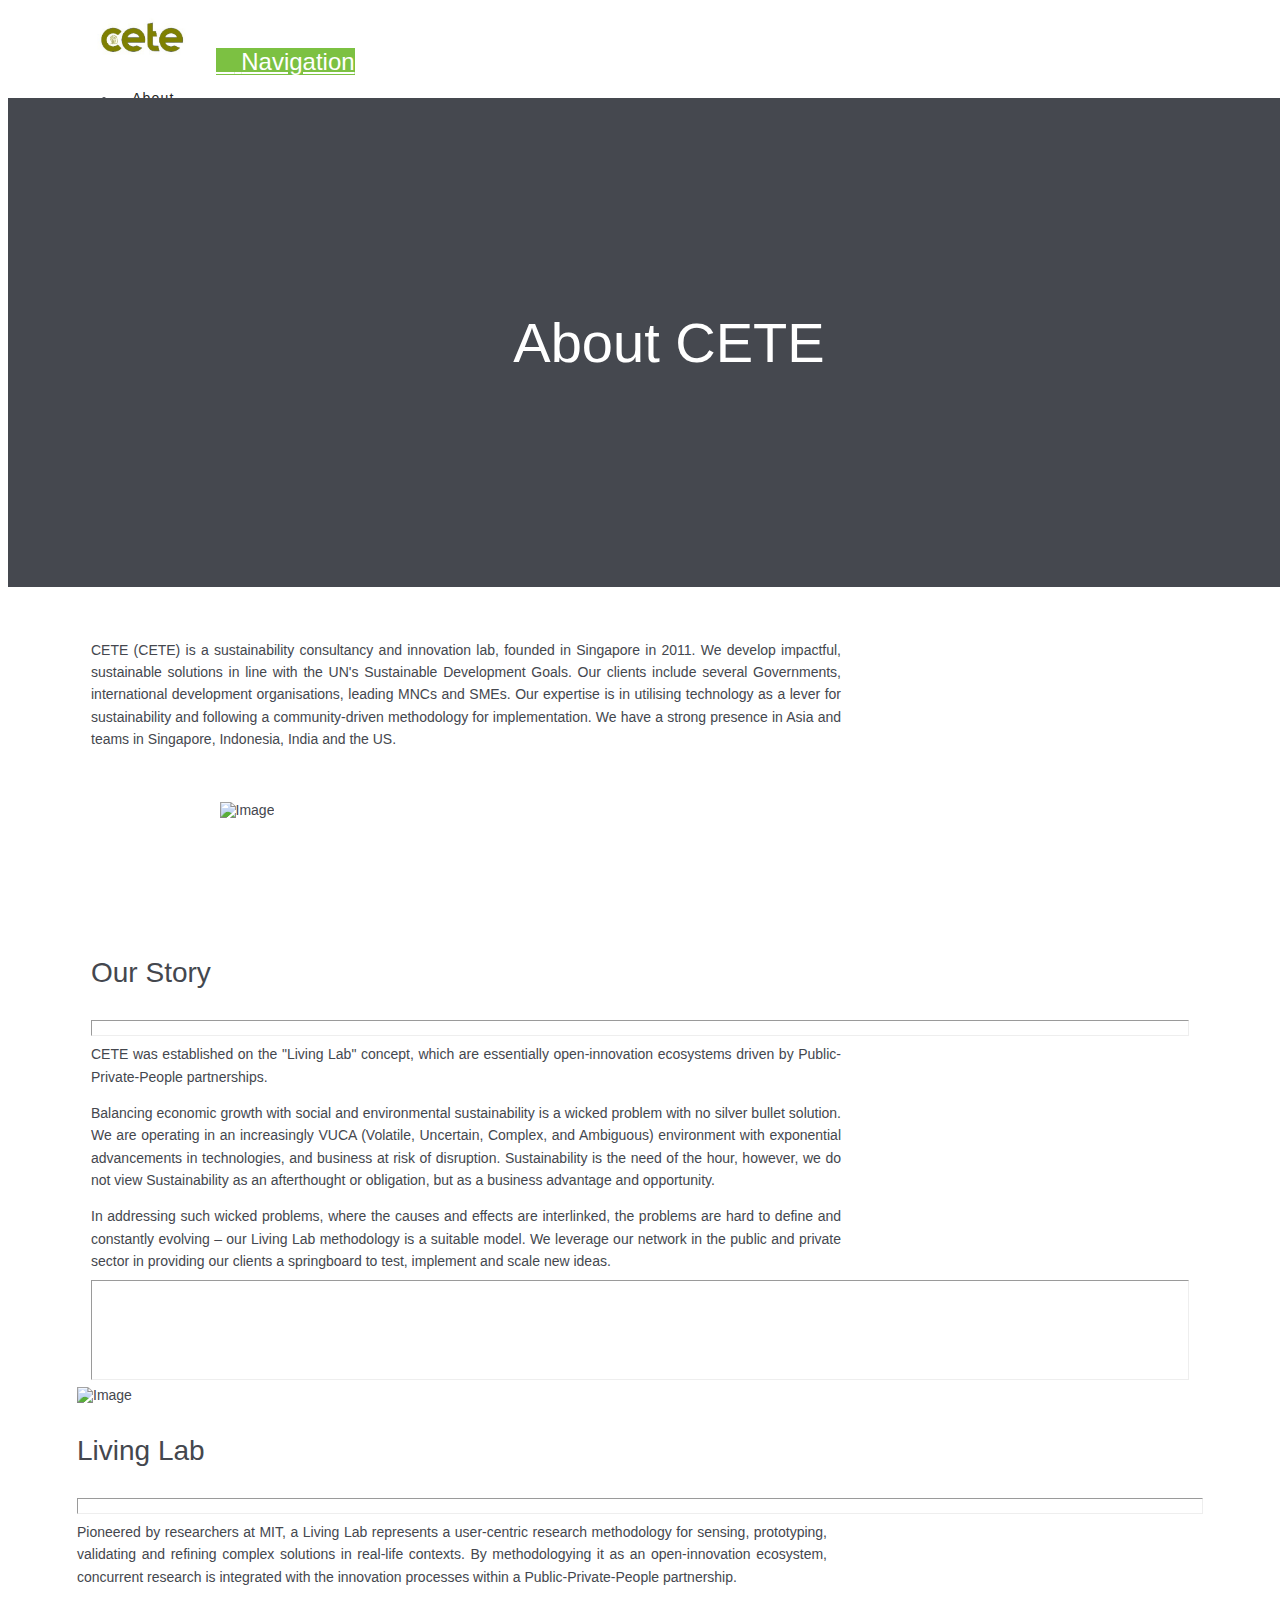
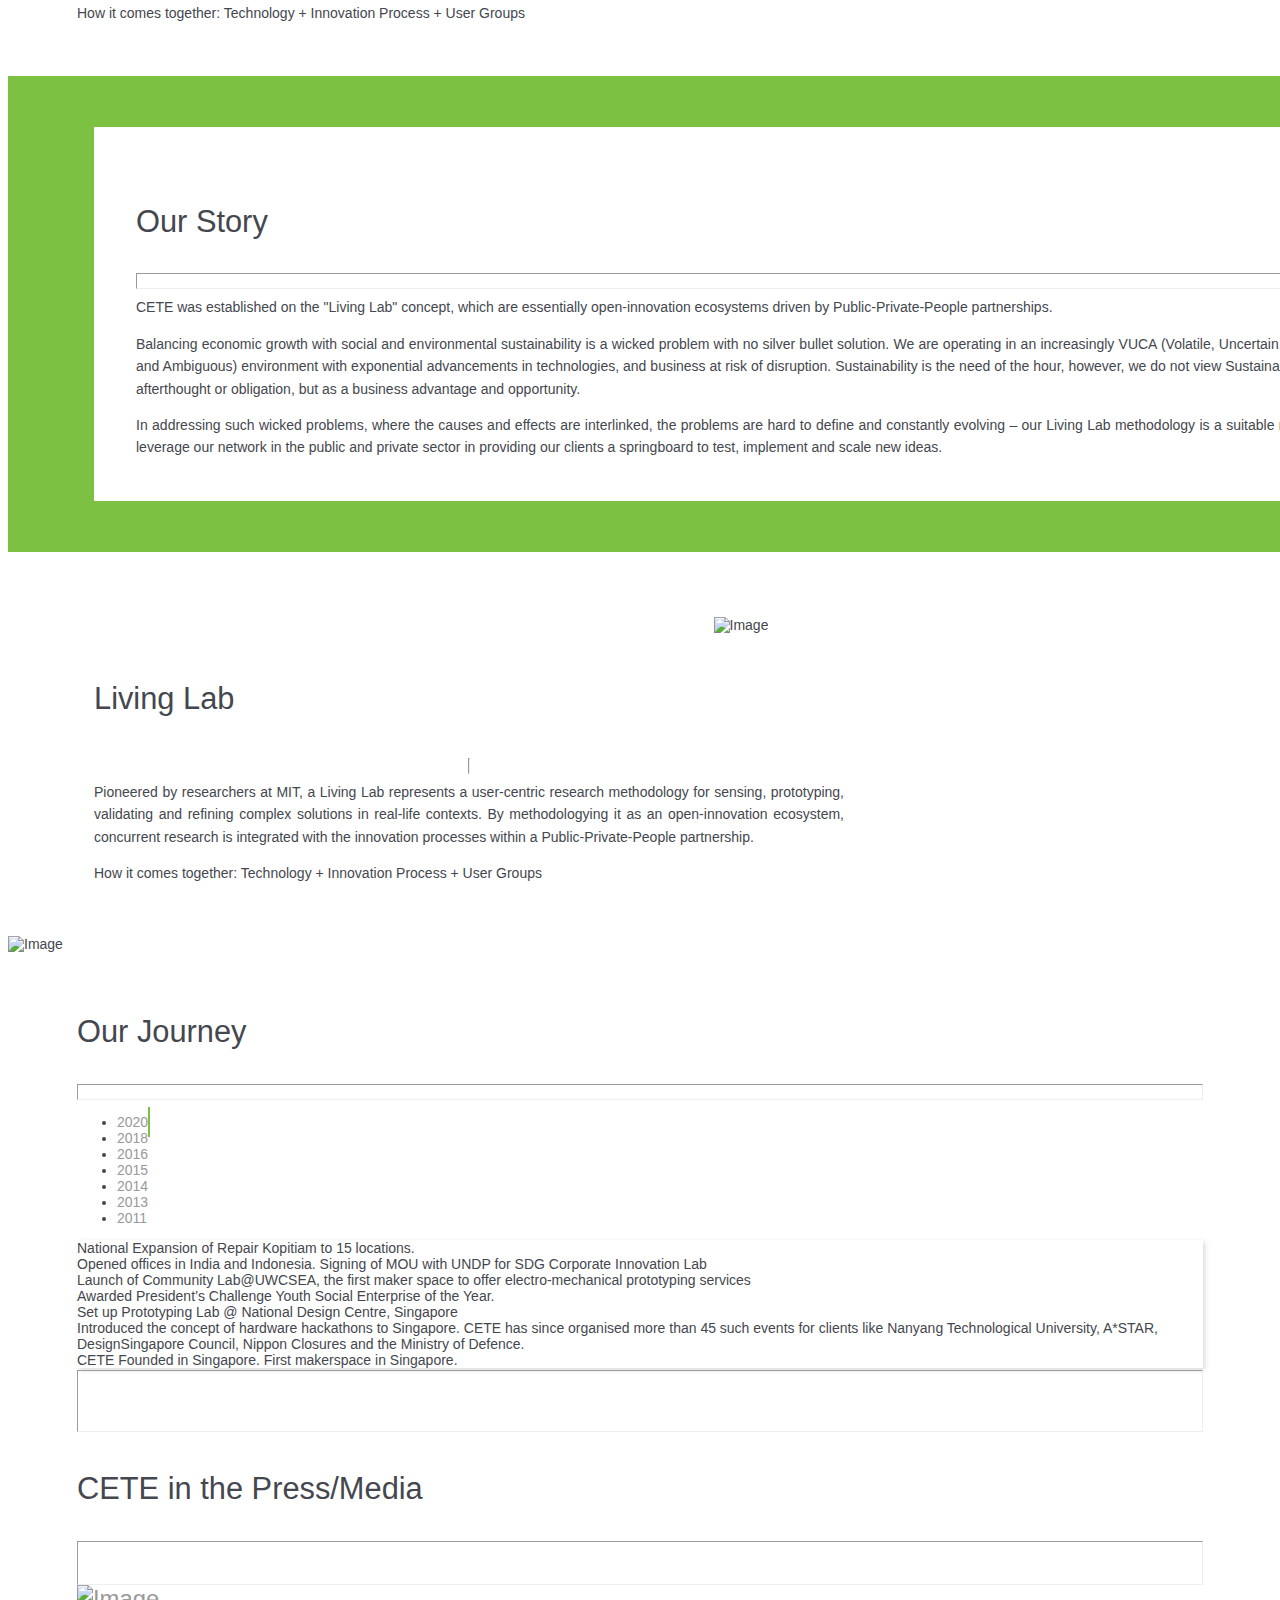
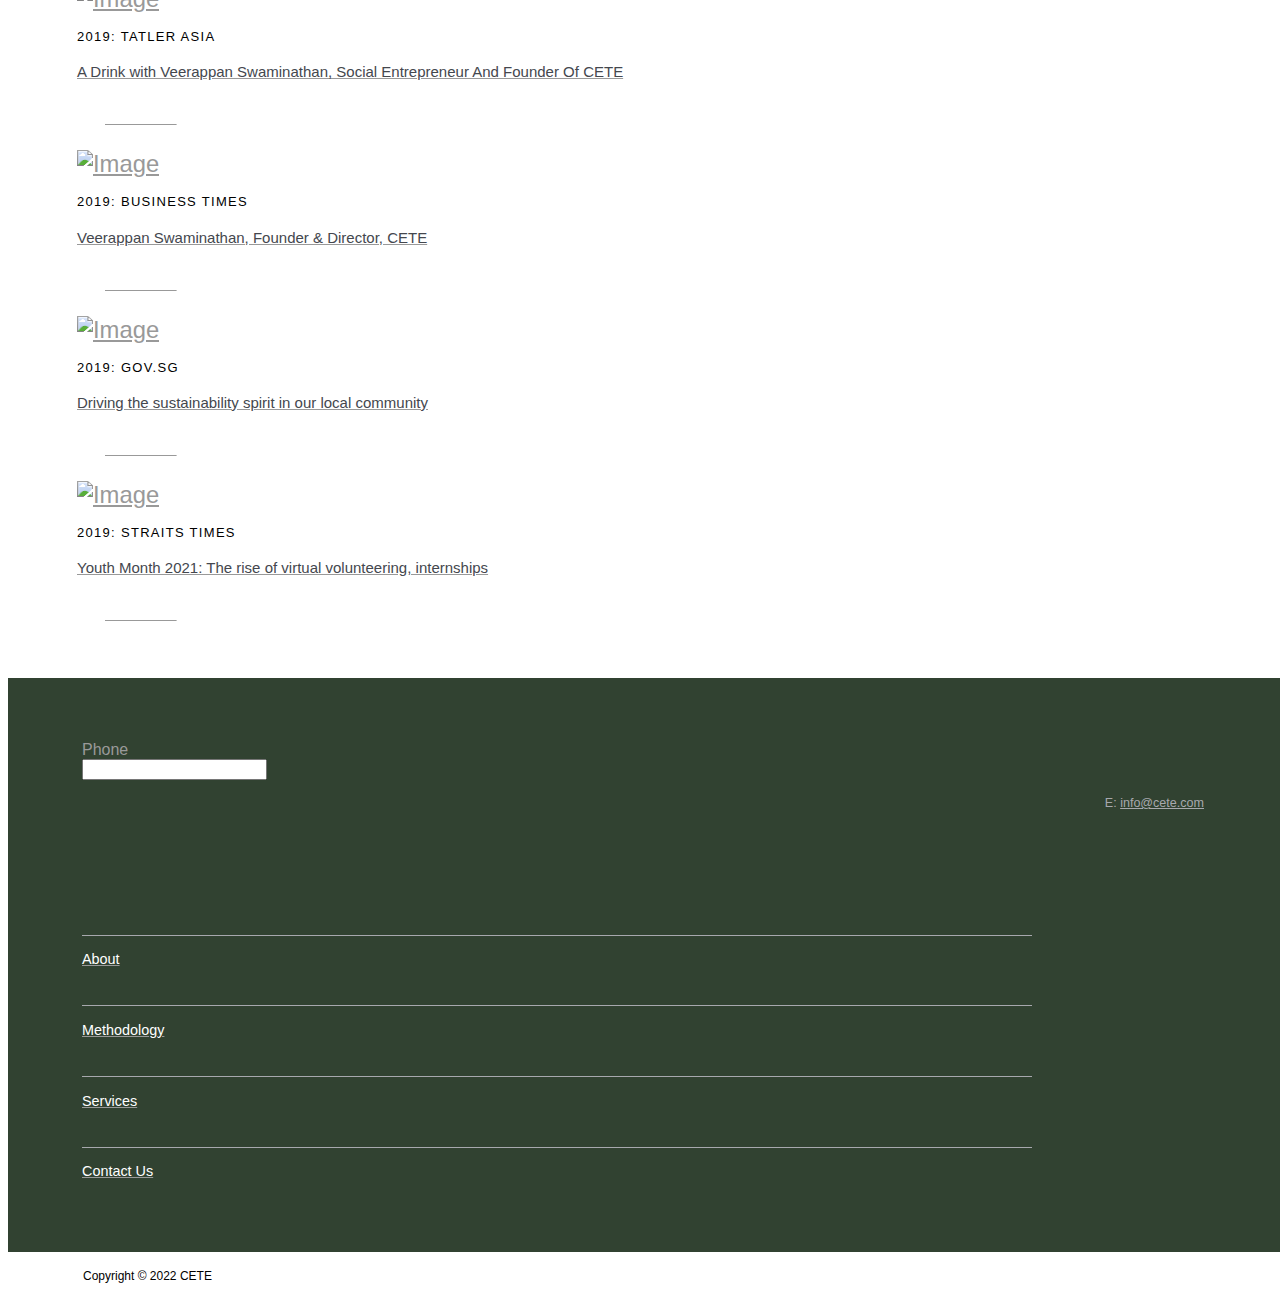
==== about/index.htm @ da4786fd "Add files via upload" ====
﻿

<!DOCTYPE html>

<html class="no-js" lang="en-US">

<head>
  
<meta charset="UTF-8">
<script type="text/javascript">
var gform;gform||(document.addEventListener("gform_main_scripts_loaded",function(){gform.scriptsLoaded=!0}),window.addEventListener("DOMContentLoaded",function(){gform.domLoaded=!0}),gform={domLoaded:!1,scriptsLoaded:!1,initializeOnLoaded:function(o){gform.domLoaded&&gform.scriptsLoaded?o():!gform.domLoaded&&gform.scriptsLoaded?window.addEventListener("DOMContentLoaded",o):document.addEventListener("gform_main_scripts_loaded",o)},hooks:{action:{},filter:{}},addAction:function(o,n,r,t){gform.addHook("action",o,n,r,t)},addFilter:function(o,n,r,t){gform.addHook("filter",o,n,r,t)},doAction:function(o){gform.doHook("action",o,arguments)},applyFilters:function(o){return gform.doHook("filter",o,arguments)},removeAction:function(o,n){gform.removeHook("action",o,n)},removeFilter:function(o,n,r){gform.removeHook("filter",o,n,r)},addHook:function(o,n,r,t,i){null==gform.hooks[o][n]&&(gform.hooks[o][n]=[]);var e=gform.hooks[o][n];null==i&&(i=n+"_"+e.length),gform.hooks[o][n].push({tag:i,callable:r,priority:t=null==t?10:t})},doHook:function(n,o,r){var t;if(r=Array.prototype.slice.call(r,1),null!=gform.hooks[n][o]&&((o=gform.hooks[n][o]).sort(function(o,n){return o.priority-n.priority}),o.forEach(function(o){"function"!=typeof(t=o.callable)&&(t=window[t]),"action"==n?t.apply(null,r):r[0]=t.apply(null,r)})),"filter"==n)return r[0]},removeHook:function(o,n,t,i){var r;null!=gform.hooks[o][n]&&(r=(r=gform.hooks[o][n]).filter(function(o,n,r){return!!(null!=i&&i!=o.tag||null!=t&&t!=o.priority)}),gform.hooks[o][n]=r)}});
</script>

<meta name="viewport" content="width=device-width, initial-scale=1.0">
<link rel="pingback" href="https://www.sustainablelivinglab.org/xmlrpc.php">
<meta name='robots' content='index, follow, max-image-preview:large, max-snippet:-1, max-video-preview:-1'>

	<title>cate</title>

<link rel='dns-prefetch' href='//s.w.org'>
<link rel="alternate" type="application/rss+xml" title="CETE &raquo; Feed" href="../feed/index.htm">
<link rel="alternate" type="application/rss+xml" title="CETE &raquo; Comments Feed" href="../comments/feed/index.htm">
<script type="text/javascript">
window._wpemojiSettings = {"baseUrl":"https:\/\/s.w.org\/images\/core\/emoji\/13.1.0\/72x72\/","ext":".png","svgUrl":"https:\/\/s.w.org\/images\/core\/emoji\/13.1.0\/svg\/","svgExt":".svg","source":{"concatemoji":"https:\/\/www.sustainablelivinglab.org\/wp-includes\/js\/wp-emoji-release.min.js?ver=5.9.2"}};
/*! This file is auto-generated */
!function(e,a,t){var n,r,o,i=a.createElement("canvas"),p=i.getContext&&i.getContext("2d");function s(e,t){var a=String.fromCharCode;p.clearRect(0,0,i.width,i.height),p.fillText(a.apply(this,e),0,0);e=i.toDataURL();return p.clearRect(0,0,i.width,i.height),p.fillText(a.apply(this,t),0,0),e===i.toDataURL()}function c(e){var t=a.createElement("script");t.src=e,t.defer=t.type="text/javascript",a.getElementsByTagName("head")[0].appendChild(t)}for(o=Array("flag","emoji"),t.supports={everything:!0,everythingExceptFlag:!0},r=0;r<o.length;r++)t.supports[o[r]]=function(e){if(!p||!p.fillText)return!1;switch(p.textBaseline="top",p.font="600 32px Arial",e){case"flag":return s([127987,65039,8205,9895,65039],[127987,65039,8203,9895,65039])?!1:!s([55356,56826,55356,56819],[55356,56826,8203,55356,56819])&&!s([55356,57332,56128,56423,56128,56418,56128,56421,56128,56430,56128,56423,56128,56447],[55356,57332,8203,56128,56423,8203,56128,56418,8203,56128,56421,8203,56128,56430,8203,56128,56423,8203,56128,56447]);case"emoji":return!s([10084,65039,8205,55357,56613],[10084,65039,8203,55357,56613])}return!1}(o[r]),t.supports.everything=t.supports.everything&&t.supports[o[r]],"flag"!==o[r]&&(t.supports.everythingExceptFlag=t.supports.everythingExceptFlag&&t.supports[o[r]]);t.supports.everythingExceptFlag=t.supports.everythingExceptFlag&&!t.supports.flag,t.DOMReady=!1,t.readyCallback=function(){t.DOMReady=!0},t.supports.everything||(n=function(){t.readyCallback()},a.addEventListener?(a.addEventListener("DOMContentLoaded",n,!1),e.addEventListener("load",n,!1)):(e.attachEvent("onload",n),a.attachEvent("onreadystatechange",function(){"complete"===a.readyState&&t.readyCallback()})),(n=t.source||{}).concatemoji?c(n.concatemoji):n.wpemoji&&n.twemoji&&(c(n.twemoji),c(n.wpemoji)))}(window,document,window._wpemojiSettings);
</script>
<style type="text/css">
img.wp-smiley,
img.emoji {
	display: inline !important;
	border: none !important;
	box-shadow: none !important;
	height: 1em !important;
	width: 1em !important;
	margin: 0 0.07em !important;
	vertical-align: -0.1em !important;
	background: none !important;
	padding: 0 !important;
}
</style>
	<link rel='stylesheet' id='wp-block-library-css' href='../wp-includes/css/dist/block-library/style.min.css?ver=5.9.2' type='text/css' media='all'>
<style id='wp-block-library-theme-inline-css' type='text/css'>
.wp-block-audio figcaption{color:#555;font-size:13px;text-align:center}.is-dark-theme .wp-block-audio figcaption{color:hsla(0,0%,100%,.65)}.wp-block-code>code{font-family:Menlo,Consolas,monaco,monospace;color:#1e1e1e;padding:.8em 1em;border:1px solid #ddd;border-radius:4px}.wp-block-embed figcaption{color:#555;font-size:13px;text-align:center}.is-dark-theme .wp-block-embed figcaption{color:hsla(0,0%,100%,.65)}.blocks-gallery-caption{color:#555;font-size:13px;text-align:center}.is-dark-theme .blocks-gallery-caption{color:hsla(0,0%,100%,.65)}.wp-block-image figcaption{color:#555;font-size:13px;text-align:center}.is-dark-theme .wp-block-image figcaption{color:hsla(0,0%,100%,.65)}.wp-block-pullquote{border-top:4px solid;border-bottom:4px solid;margin-bottom:1.75em;color:currentColor}.wp-block-pullquote__citation,.wp-block-pullquote cite,.wp-block-pullquote footer{color:currentColor;text-transform:uppercase;font-size:.8125em;font-style:normal}.wp-block-quote{border-left:.25em solid;margin:0 0 1.75em;padding-left:1em}.wp-block-quote cite,.wp-block-quote footer{color:currentColor;font-size:.8125em;position:relative;font-style:normal}.wp-block-quote.has-text-align-right{border-left:none;border-right:.25em solid;padding-left:0;padding-right:1em}.wp-block-quote.has-text-align-center{border:none;padding-left:0}.wp-block-quote.is-large,.wp-block-quote.is-style-large,.wp-block-quote.is-style-plain{border:none}.wp-block-search .wp-block-search__label{font-weight:700}.wp-block-group:where(.has-background){padding:1.25em 2.375em}.wp-block-separator{border:none;border-bottom:2px solid;margin-left:auto;margin-right:auto;opacity:.4}.wp-block-separator:not(.is-style-wide):not(.is-style-dots){width:100px}.wp-block-separator.has-background:not(.is-style-dots){border-bottom:none;height:1px}.wp-block-separator.has-background:not(.is-style-wide):not(.is-style-dots){height:2px}.wp-block-table thead{border-bottom:3px solid}.wp-block-table tfoot{border-top:3px solid}.wp-block-table td,.wp-block-table th{padding:.5em;border:1px solid;word-break:normal}.wp-block-table figcaption{color:#555;font-size:13px;text-align:center}.is-dark-theme .wp-block-table figcaption{color:hsla(0,0%,100%,.65)}.wp-block-video figcaption{color:#555;font-size:13px;text-align:center}.is-dark-theme .wp-block-video figcaption{color:hsla(0,0%,100%,.65)}.wp-block-template-part.has-background{padding:1.25em 2.375em;margin-top:0;margin-bottom:0}
</style>
<style id='global-styles-inline-css' type='text/css'>
body{--wp--preset--color--black: #000000;--wp--preset--color--cyan-bluish-gray: #abb8c3;--wp--preset--color--white: #ffffff;--wp--preset--color--pale-pink: #f78da7;--wp--preset--color--vivid-red: #cf2e2e;--wp--preset--color--luminous-vivid-orange: #ff6900;--wp--preset--color--luminous-vivid-amber: #fcb900;--wp--preset--color--light-green-cyan: #7bdcb5;--wp--preset--color--vivid-green-cyan: #00d084;--wp--preset--color--pale-cyan-blue: #8ed1fc;--wp--preset--color--vivid-cyan-blue: #0693e3;--wp--preset--color--vivid-purple: #9b51e0;--wp--preset--gradient--vivid-cyan-blue-to-vivid-purple: linear-gradient(135deg,rgba(6,147,227,1) 0%,rgb(155,81,224) 100%);--wp--preset--gradient--light-green-cyan-to-vivid-green-cyan: linear-gradient(135deg,rgb(122,220,180) 0%,rgb(0,208,130) 100%);--wp--preset--gradient--luminous-vivid-amber-to-luminous-vivid-orange: linear-gradient(135deg,rgba(252,185,0,1) 0%,rgba(255,105,0,1) 100%);--wp--preset--gradient--luminous-vivid-orange-to-vivid-red: linear-gradient(135deg,rgba(255,105,0,1) 0%,rgb(207,46,46) 100%);--wp--preset--gradient--very-light-gray-to-cyan-bluish-gray: linear-gradient(135deg,rgb(238,238,238) 0%,rgb(169,184,195) 100%);--wp--preset--gradient--cool-to-warm-spectrum: linear-gradient(135deg,rgb(74,234,220) 0%,rgb(151,120,209) 20%,rgb(207,42,186) 40%,rgb(238,44,130) 60%,rgb(251,105,98) 80%,rgb(254,248,76) 100%);--wp--preset--gradient--blush-light-purple: linear-gradient(135deg,rgb(255,206,236) 0%,rgb(152,150,240) 100%);--wp--preset--gradient--blush-bordeaux: linear-gradient(135deg,rgb(254,205,165) 0%,rgb(254,45,45) 50%,rgb(107,0,62) 100%);--wp--preset--gradient--luminous-dusk: linear-gradient(135deg,rgb(255,203,112) 0%,rgb(199,81,192) 50%,rgb(65,88,208) 100%);--wp--preset--gradient--pale-ocean: linear-gradient(135deg,rgb(255,245,203) 0%,rgb(182,227,212) 50%,rgb(51,167,181) 100%);--wp--preset--gradient--electric-grass: linear-gradient(135deg,rgb(202,248,128) 0%,rgb(113,206,126) 100%);--wp--preset--gradient--midnight: linear-gradient(135deg,rgb(2,3,129) 0%,rgb(40,116,252) 100%);--wp--preset--duotone--dark-grayscale: url('#wp-duotone-dark-grayscale');--wp--preset--duotone--grayscale: url('#wp-duotone-grayscale');--wp--preset--duotone--purple-yellow: url('#wp-duotone-purple-yellow');--wp--preset--duotone--blue-red: url('#wp-duotone-blue-red');--wp--preset--duotone--midnight: url('#wp-duotone-midnight');--wp--preset--duotone--magenta-yellow: url('#wp-duotone-magenta-yellow');--wp--preset--duotone--purple-green: url('#wp-duotone-purple-green');--wp--preset--duotone--blue-orange: url('#wp-duotone-blue-orange');--wp--preset--font-size--small: 13px;--wp--preset--font-size--medium: 20px;--wp--preset--font-size--large: 36px;--wp--preset--font-size--x-large: 42px;}.has-black-color{color: var(--wp--preset--color--black) !important;}.has-cyan-bluish-gray-color{color: var(--wp--preset--color--cyan-bluish-gray) !important;}.has-white-color{color: var(--wp--preset--color--white) !important;}.has-pale-pink-color{color: var(--wp--preset--color--pale-pink) !important;}.has-vivid-red-color{color: var(--wp--preset--color--vivid-red) !important;}.has-luminous-vivid-orange-color{color: var(--wp--preset--color--luminous-vivid-orange) !important;}.has-luminous-vivid-amber-color{color: var(--wp--preset--color--luminous-vivid-amber) !important;}.has-light-green-cyan-color{color: var(--wp--preset--color--light-green-cyan) !important;}.has-vivid-green-cyan-color{color: var(--wp--preset--color--vivid-green-cyan) !important;}.has-pale-cyan-blue-color{color: var(--wp--preset--color--pale-cyan-blue) !important;}.has-vivid-cyan-blue-color{color: var(--wp--preset--color--vivid-cyan-blue) !important;}.has-vivid-purple-color{color: var(--wp--preset--color--vivid-purple) !important;}.has-black-background-color{background-color: var(--wp--preset--color--black) !important;}.has-cyan-bluish-gray-background-color{background-color: var(--wp--preset--color--cyan-bluish-gray) !important;}.has-white-background-color{background-color: var(--wp--preset--color--white) !important;}.has-pale-pink-background-color{background-color: var(--wp--preset--color--pale-pink) !important;}.has-vivid-red-background-color{background-color: var(--wp--preset--color--vivid-red) !important;}.has-luminous-vivid-orange-background-color{background-color: var(--wp--preset--color--luminous-vivid-orange) !important;}.has-luminous-vivid-amber-background-color{background-color: var(--wp--preset--color--luminous-vivid-amber) !important;}.has-light-green-cyan-background-color{background-color: var(--wp--preset--color--light-green-cyan) !important;}.has-vivid-green-cyan-background-color{background-color: var(--wp--preset--color--vivid-green-cyan) !important;}.has-pale-cyan-blue-background-color{background-color: var(--wp--preset--color--pale-cyan-blue) !important;}.has-vivid-cyan-blue-background-color{background-color: var(--wp--preset--color--vivid-cyan-blue) !important;}.has-vivid-purple-background-color{background-color: var(--wp--preset--color--vivid-purple) !important;}.has-black-border-color{border-color: var(--wp--preset--color--black) !important;}.has-cyan-bluish-gray-border-color{border-color: var(--wp--preset--color--cyan-bluish-gray) !important;}.has-white-border-color{border-color: var(--wp--preset--color--white) !important;}.has-pale-pink-border-color{border-color: var(--wp--preset--color--pale-pink) !important;}.has-vivid-red-border-color{border-color: var(--wp--preset--color--vivid-red) !important;}.has-luminous-vivid-orange-border-color{border-color: var(--wp--preset--color--luminous-vivid-orange) !important;}.has-luminous-vivid-amber-border-color{border-color: var(--wp--preset--color--luminous-vivid-amber) !important;}.has-light-green-cyan-border-color{border-color: var(--wp--preset--color--light-green-cyan) !important;}.has-vivid-green-cyan-border-color{border-color: var(--wp--preset--color--vivid-green-cyan) !important;}.has-pale-cyan-blue-border-color{border-color: var(--wp--preset--color--pale-cyan-blue) !important;}.has-vivid-cyan-blue-border-color{border-color: var(--wp--preset--color--vivid-cyan-blue) !important;}.has-vivid-purple-border-color{border-color: var(--wp--preset--color--vivid-purple) !important;}.has-vivid-cyan-blue-to-vivid-purple-gradient-background{background: var(--wp--preset--gradient--vivid-cyan-blue-to-vivid-purple) !important;}.has-light-green-cyan-to-vivid-green-cyan-gradient-background{background: var(--wp--preset--gradient--light-green-cyan-to-vivid-green-cyan) !important;}.has-luminous-vivid-amber-to-luminous-vivid-orange-gradient-background{background: var(--wp--preset--gradient--luminous-vivid-amber-to-luminous-vivid-orange) !important;}.has-luminous-vivid-orange-to-vivid-red-gradient-background{background: var(--wp--preset--gradient--luminous-vivid-orange-to-vivid-red) !important;}.has-very-light-gray-to-cyan-bluish-gray-gradient-background{background: var(--wp--preset--gradient--very-light-gray-to-cyan-bluish-gray) !important;}.has-cool-to-warm-spectrum-gradient-background{background: var(--wp--preset--gradient--cool-to-warm-spectrum) !important;}.has-blush-light-purple-gradient-background{background: var(--wp--preset--gradient--blush-light-purple) !important;}.has-blush-bordeaux-gradient-background{background: var(--wp--preset--gradient--blush-bordeaux) !important;}.has-luminous-dusk-gradient-background{background: var(--wp--preset--gradient--luminous-dusk) !important;}.has-pale-ocean-gradient-background{background: var(--wp--preset--gradient--pale-ocean) !important;}.has-electric-grass-gradient-background{background: var(--wp--preset--gradient--electric-grass) !important;}.has-midnight-gradient-background{background: var(--wp--preset--gradient--midnight) !important;}.has-small-font-size{font-size: var(--wp--preset--font-size--small) !important;}.has-medium-font-size{font-size: var(--wp--preset--font-size--medium) !important;}.has-large-font-size{font-size: var(--wp--preset--font-size--large) !important;}.has-x-large-font-size{font-size: var(--wp--preset--font-size--x-large) !important;}
</style>
<link rel='stylesheet' id='thjmf-public-style-css' href='../wp-content/plugins/job-manager-career/assets/css/thjmf-public.css?ver=5.9.2' type='text/css' media='all'>
<link rel='stylesheet' id='dashicons-css' href='../wp-includes/css/dashicons.min.css?ver=5.9.2' type='text/css' media='all'>
<link rel='stylesheet' id='x-stack-css' href='../wp-content/themes/x/framework/dist/css/site/stacks/renew.css?ver=9.1.4' type='text/css' media='all'>
<style id='cs-inline-css' type='text/css'>
 a,h1 a:hover,h2 a:hover,h3 a:hover,h4 a:hover,h5 a:hover,h6 a:hover,.x-comment-time:hover,#reply-title small a,.comment-reply-link:hover,.x-comment-author a:hover,.x-recent-posts a:hover .h-recent-posts{color:#999999;}a:hover,#reply-title small a:hover{color:rgba(138,138,138,0.77);}.entry-title:before{color:#dddddd;}a.x-img-thumbnail:hover,li.bypostauthor > article.comment{border-color:#999999;}.flex-direction-nav a,.flex-control-nav a:hover,.flex-control-nav a.flex-active,.x-dropcap,.x-skill-bar .bar,.x-pricing-column.featured h2,.h-comments-title small,.x-pagination a:hover,.woocommerce-pagination a:hover,.x-entry-share .x-share:hover,.entry-thumb,.widget_tag_cloud .tagcloud a:hover,.widget_product_tag_cloud .tagcloud a:hover,.x-highlight,.x-recent-posts .x-recent-posts-img:after,.x-portfolio-filters{background-color:#999999;}.x-portfolio-filters:hover{background-color:rgba(138,138,138,0.77);}.x-main{width:calc(72% - 3.20197%);}.x-sidebar{width:calc(100% - 3.20197% - 72%);}.h-landmark{font-weight:300;}.x-comment-author a{color:rgb(68,71,78);}.x-comment-author a,.comment-form-author label,.comment-form-email label,.comment-form-url label,.comment-form-rating label,.comment-form-comment label,.widget_calendar #wp-calendar caption,.widget_calendar #wp-calendar th,.x-accordion-heading .x-accordion-toggle,.x-nav-tabs > li > a:hover,.x-nav-tabs > .active > a,.x-nav-tabs > .active > a:hover{color:#999999;}.widget_calendar #wp-calendar th{border-bottom-color:#999999;}.x-pagination span.current,.woocommerce-pagination span[aria-current],.x-portfolio-filters-menu,.widget_tag_cloud .tagcloud a,.h-feature-headline span i,.widget_price_filter .ui-slider .ui-slider-handle{background-color:#999999;}@media (max-width:978.98px){}html{font-size:14px;}@media (min-width:480px){html{font-size:14px;}}@media (min-width:767px){html{font-size:14px;}}@media (min-width:979px){html{font-size:14px;}}@media (min-width:1200px){html{font-size:14px;}}body{font-style:normal;font-weight:300;color:rgb(68,71,78);background-color:rgb(255,255,255);}.w-b{font-weight:300 !important;}h1,h2,h3,h4,h5,h6,.h1,.h2,.h3,.h4,.h5,.h6{font-family:"Quicksand",sans-serif;font-style:normal;font-weight:500;}h1,.h1{letter-spacing:-0.035em;}h2,.h2{letter-spacing:-0.035em;}h3,.h3{letter-spacing:-0.035em;}h4,.h4{letter-spacing:-0.035em;}h5,.h5{letter-spacing:-0.035em;}h6,.h6{letter-spacing:-0.035em;}.w-h{font-weight:500 !important;}.x-container.width{width:88%;}.x-container.max{max-width:1170px;}.x-bar-content.x-container.width{flex-basis:88%;}.x-main.full{float:none;display:block;width:auto;}@media (max-width:978.98px){.x-main.full,.x-main.left,.x-main.right,.x-sidebar.left,.x-sidebar.right{float:none;display:block;width:auto !important;}}.entry-header,.entry-content{font-size:1rem;}body,input,button,select,textarea{font-family:"Quicksand",sans-serif;}h1,h2,h3,h4,h5,h6,.h1,.h2,.h3,.h4,.h5,.h6,h1 a,h2 a,h3 a,h4 a,h5 a,h6 a,.h1 a,.h2 a,.h3 a,.h4 a,.h5 a,.h6 a,blockquote{color:#999999;}.cfc-h-tx{color:#999999 !important;}.cfc-h-bd{border-color:#999999 !important;}.cfc-h-bg{background-color:#999999 !important;}.cfc-b-tx{color:rgb(68,71,78) !important;}.cfc-b-bd{border-color:rgb(68,71,78) !important;}.cfc-b-bg{background-color:rgb(68,71,78) !important;}.x-btn,.button,[type="submit"]{color:#ffffff;border-color:#7cc142;background-color:#7cc142;text-shadow:0 0.075em 0.075em rgba(0,0,0,0.5);border-radius:0.25em;}.x-btn:hover,.button:hover,[type="submit"]:hover{color:#ffffff;border-color:rgb(134,209,71);background-color:rgb(141,219,76);text-shadow:0 0.075em 0.075em rgba(0,0,0,0.5);}.x-btn.x-btn-real,.x-btn.x-btn-real:hover{margin-bottom:0.25em;text-shadow:0 0.075em 0.075em rgba(0,0,0,0.65);}.x-btn.x-btn-real{box-shadow:0 0.25em 0 0 #a71000,0 4px 9px rgba(0,0,0,0.75);}.x-btn.x-btn-real:hover{box-shadow:0 0.25em 0 0 #a71000,0 4px 9px rgba(0,0,0,0.75);}.x-btn.x-btn-flat,.x-btn.x-btn-flat:hover{margin-bottom:0;text-shadow:0 0.075em 0.075em rgba(0,0,0,0.65);box-shadow:none;}.x-btn.x-btn-transparent,.x-btn.x-btn-transparent:hover{margin-bottom:0;border-width:3px;text-shadow:none;text-transform:uppercase;background-color:transparent;box-shadow:none;}body .gform_wrapper .gfield_required{color:#999999;}body .gform_wrapper h2.gsection_title,body .gform_wrapper h3.gform_title,body .gform_wrapper .top_label .gfield_label,body .gform_wrapper .left_label .gfield_label,body .gform_wrapper .right_label .gfield_label{font-weight:500;}body .gform_wrapper h2.gsection_title{letter-spacing:-0.035emem !important;}body .gform_wrapper h3.gform_title{letter-spacing:-0.035emem !important;}body .gform_wrapper .top_label .gfield_label,body .gform_wrapper .left_label .gfield_label,body .gform_wrapper .right_label .gfield_label{color:#999999;}body .gform_wrapper .validation_message{font-weight:300;}.x-topbar .p-info,.x-topbar .p-info a,.x-topbar .x-social-global a{color:#ffffff;}.x-topbar .p-info a:hover{color:rgb(255,255,255);}.x-topbar{background-color:rgb(255,255,255);}.x-navbar .desktop .x-nav > li:before{padding-top:39px;}.x-navbar .desktop .x-nav > li > a,.x-navbar .desktop .sub-menu li > a,.x-navbar .mobile .x-nav li a{color:#999;}.x-navbar .desktop .x-nav > li > a:hover,.x-navbar .desktop .x-nav > .x-active > a,.x-navbar .desktop .x-nav > .current-menu-item > a,.x-navbar .desktop .sub-menu li > a:hover,.x-navbar .desktop .sub-menu li.x-active > a,.x-navbar .desktop .sub-menu li.current-menu-item > a,.x-navbar .desktop .x-nav .x-megamenu > .sub-menu > li > a,.x-navbar .mobile .x-nav li > a:hover,.x-navbar .mobile .x-nav li.x-active > a,.x-navbar .mobile .x-nav li.current-menu-item > a{color:#272727;}.x-btn-navbar,.x-btn-navbar:hover{color:#ffffff;}.x-navbar .desktop .sub-menu li:before,.x-navbar .desktop .sub-menu li:after{background-color:#999;}.x-navbar,.x-navbar .sub-menu{background-color:rgb(255,255,255) !important;}.x-btn-navbar,.x-btn-navbar.collapsed:hover{background-color:#7cc142;}.x-btn-navbar.collapsed{background-color:#7cc142;}.x-navbar .desktop .x-nav > li > a:hover > span,.x-navbar .desktop .x-nav > li.x-active > a > span,.x-navbar .desktop .x-nav > li.current-menu-item > a > span{box-shadow:0 2px 0 0 #272727;}.x-navbar .desktop .x-nav > li > a{height:90px;padding-top:39px;}.x-navbar .desktop .x-nav > li ul{top:90px;}.x-colophon.bottom{background-color:rgb(255,255,255);}.x-colophon.bottom,.x-colophon.bottom a,.x-colophon.bottom .x-social-global a{color:#ffffff;}body.x-navbar-fixed-top-active .x-navbar-wrap{height:90px;}.x-navbar-inner{min-height:90px;}.x-brand{margin-top:0px;font-family:"Open Sans",sans-serif;font-size:10px;font-style:normal;font-weight:300;letter-spacing:-0.05em;color:#272727;}.x-brand:hover,.x-brand:focus{color:#272727;}.x-brand img{width:calc(240px / 2);}.x-navbar .x-nav-wrap .x-nav > li > a{font-family:"Quicksand",sans-serif;font-style:normal;font-weight:400;letter-spacing:0.085em;}.x-navbar .desktop .x-nav > li > a{font-size:14px;}.x-navbar .desktop .x-nav > li > a:not(.x-btn-navbar-woocommerce){padding-left:15px;padding-right:15px;}.x-navbar .desktop .x-nav > li > a > span{margin-right:-0.085em;}.x-btn-navbar{margin-top:22px;}.x-btn-navbar,.x-btn-navbar.collapsed{font-size:24px;}@media (max-width:979px){body.x-navbar-fixed-top-active .x-navbar-wrap{height:auto;}.x-widgetbar{left:0;right:0;}}.x-colophon.bottom{background-color:rgb(255,255,255);}.x-colophon.bottom,.x-colophon.bottom a,.x-colophon.bottom .x-social-global a{color:#ffffff;} @font-face{font-family:'FontAwesomePro';font-style:normal;font-weight:900;font-display:block;src:url('../wp-content/plugins/cornerstone/assets/fonts/fa-solid-900.woff2') format('woff2'),url('../wp-content/plugins/cornerstone/assets/fonts/fa-solid-900.woff') format('woff'),url('../wp-content/plugins/cornerstone/assets/fonts/fa-solid-900.ttf') format('truetype');}[data-x-fa-pro-icon]{font-family:"FontAwesomePro" !important;}[data-x-fa-pro-icon]:before{content:attr(data-x-fa-pro-icon);}[data-x-icon],[data-x-icon-o],[data-x-icon-l],[data-x-icon-s],[data-x-icon-b],[data-x-fa-pro-icon],[class*="cs-fa-"]{display:inline-block;font-style:normal;font-weight:400;text-decoration:inherit;text-rendering:auto;-webkit-font-smoothing:antialiased;-moz-osx-font-smoothing:grayscale;}[data-x-icon].left,[data-x-icon-o].left,[data-x-icon-l].left,[data-x-icon-s].left,[data-x-icon-b].left,[data-x-fa-pro-icon].left,[class*="cs-fa-"].left{margin-right:0.5em;}[data-x-icon].right,[data-x-icon-o].right,[data-x-icon-l].right,[data-x-icon-s].right,[data-x-icon-b].right,[data-x-fa-pro-icon].right,[class*="cs-fa-"].right{margin-left:0.5em;}[data-x-icon]:before,[data-x-icon-o]:before,[data-x-icon-l]:before,[data-x-icon-s]:before,[data-x-icon-b]:before,[data-x-fa-pro-icon]:before,[class*="cs-fa-"]:before{line-height:1;}@font-face{font-family:'FontAwesome';font-style:normal;font-weight:900;font-display:block;src:url('../wp-content/plugins/cornerstone/assets/fonts/fa-solid-900.woff2') format('woff2'),url('../wp-content/plugins/cornerstone/assets/fonts/fa-solid-900.woff') format('woff'),url('../wp-content/plugins/cornerstone/assets/fonts/fa-solid-900.ttf') format('truetype');}[data-x-icon],[data-x-icon-s],[data-x-icon][class*="cs-fa-"]{font-family:"FontAwesome" !important;font-weight:900;}[data-x-icon]:before,[data-x-icon][class*="cs-fa-"]:before{content:attr(data-x-icon);}[data-x-icon-s]:before{content:attr(data-x-icon-s);}@font-face{font-family:'FontAwesomeRegular';font-style:normal;font-weight:400;font-display:block;src:url('../wp-content/plugins/cornerstone/assets/fonts/fa-regular-400.woff2') format('woff2'),url('../wp-content/plugins/cornerstone/assets/fonts/fa-regular-400.woff') format('woff'),url('../wp-content/plugins/cornerstone/assets/fonts/fa-regular-400.ttf') format('truetype');}@font-face{font-family:'FontAwesomePro';font-style:normal;font-weight:400;font-display:block;src:url('../wp-content/plugins/cornerstone/assets/fonts/fa-regular-400.woff2') format('woff2'),url('../wp-content/plugins/cornerstone/assets/fonts/fa-regular-400.woff') format('woff'),url('../wp-content/plugins/cornerstone/assets/fonts/fa-regular-400.ttf') format('truetype');}[data-x-icon-o]{font-family:"FontAwesomeRegular" !important;}[data-x-icon-o]:before{content:attr(data-x-icon-o);}@font-face{font-family:'FontAwesomeLight';font-style:normal;font-weight:300;font-display:block;src:url('../wp-content/plugins/cornerstone/assets/fonts/fa-light-300.woff2') format('woff2'),url('../wp-content/plugins/cornerstone/assets/fonts/fa-light-300.woff') format('woff'),url('../wp-content/plugins/cornerstone/assets/fonts/fa-light-300.ttf') format('truetype');}@font-face{font-family:'FontAwesomePro';font-style:normal;font-weight:300;font-display:block;src:url('../wp-content/plugins/cornerstone/assets/fonts/fa-light-300.woff2') format('woff2'),url('../wp-content/plugins/cornerstone/assets/fonts/fa-light-300.woff') format('woff'),url('../wp-content/plugins/cornerstone/assets/fonts/fa-light-300.ttf') format('truetype');}[data-x-icon-l]{font-family:"FontAwesomeLight" !important;font-weight:300;}[data-x-icon-l]:before{content:attr(data-x-icon-l);}@font-face{font-family:'FontAwesomeBrands';font-style:normal;font-weight:normal;font-display:block;src:url('../wp-content/plugins/cornerstone/assets/fonts/fa-brands-400.woff2') format('woff2'),url('../wp-content/plugins/cornerstone/assets/fonts/fa-brands-400.woff') format('woff'),url('../wp-content/plugins/cornerstone/assets/fonts/fa-brands-400.ttf') format('truetype');}[data-x-icon-b]{font-family:"FontAwesomeBrands" !important;}[data-x-icon-b]:before{content:attr(data-x-icon-b);} .m19-0.x-section{margin-top:0px;margin-right:0px;margin-bottom:0px;margin-left:0px;}.m19-1.x-section{border:0;padding-right:0px;padding-left:0px;}.m19-2.x-section{padding-top:0px;padding-bottom:0px;}.m19-3.x-section{background-color:#45484f;}.m19-4.x-section{z-index:1;}.m19-5.x-section{padding-top:4vw;padding-bottom:4vw;}.m19-6.x-section{margin-top:0em;margin-right:0em;margin-bottom:4em;margin-left:0em;}.m19-7.x-section{background-color:rgb(255,255,255);}.m19-8.x-section{background-color:#7cc142;}.m19-9.x-section{padding-top:2em;padding-bottom:3em;z-index:auto;}.m19-a.x-row{z-index:auto;margin-top:0px;margin-bottom:0px;}.m19-b.x-row{margin-right:auto;margin-left:auto;border:0;}.m19-b > .x-row-inner{justify-content:flex-start;}.m19-c.x-row{padding-top:1px;padding-right:1px;padding-bottom:1px;padding-left:1px;}.m19-d.x-row{font-size:1em;}.m19-e > .x-row-inner{flex-direction:row;}.m19-f > .x-row-inner{align-items:stretch;align-content:stretch;}.m19-g > .x-row-inner{margin-top:calc(((0rem / 2) + 1px) * -1);margin-right:calc(((0rem / 2) + 1px) * -1);margin-bottom:calc(((0rem / 2) + 1px) * -1);margin-left:calc(((0rem / 2) + 1px) * -1);}.m19-h > .x-row-inner > *{flex-grow:1;}.m19-i > .x-row-inner > *:nth-child(1n - 0) {flex-basis:calc(100% - 0px);}.m19-j.x-row{padding-top:0px;padding-right:1em;padding-bottom:0px;padding-left:1em;}.m19-j > .x-row-inner{margin-top:calc((-0.15rem / 2) * -1);margin-right:calc((-0.15rem / 2) * -1);margin-bottom:calc((-0.15rem / 2) * -1);margin-left:calc((-0.15rem / 2) * -1);}.m19-j > .x-row-inner > *{margin-top:calc(-0.15rem / 2);margin-bottom:calc(-0.15rem / 2);margin-right:calc(-0.15rem / 2);margin-left:calc(-0.15rem / 2);}.m19-k.x-row{z-index:1;}.m19-l > .x-row-inner{align-items:center;align-content:center;}.m19-m > .x-row-inner{margin-top:calc(((0px / 2) + 1px) * -1);margin-right:calc(((0px / 2) + 1px) * -1);margin-bottom:calc(((0px / 2) + 1px) * -1);margin-left:calc(((0px / 2) + 1px) * -1);}.m19-o > .x-row-inner{flex-direction:row-reverse;}.m19-p > .x-row-inner{margin-top:calc(((20px / 2) + 1px) * -1);margin-right:calc(((20px / 2) + 1px) * -1);margin-bottom:calc(((20px / 2) + 1px) * -1);margin-left:calc(((20px / 2) + 1px) * -1);}.m19-p > .x-row-inner > *{margin-top:calc(20px / 2);margin-bottom:calc(20px / 2);margin-right:calc(20px / 2);margin-left:calc(20px / 2);}.m19-p > .x-row-inner > *:nth-child(1n - 0) {flex-basis:calc(100% - 20px);}.m19-q.x-row{font-size:1rem;}.m19-q > .x-row-inner{margin-top:calc(((1em / 2) + 1px) * -1);margin-right:calc(((1em / 2) + 1px) * -1);margin-bottom:calc(((1em / 2) + 1px) * -1);margin-left:calc(((1em / 2) + 1px) * -1);}.m19-q > .x-row-inner > *{margin-top:calc(1em / 2);margin-bottom:calc(1em / 2);margin-right:calc(1em / 2);margin-left:calc(1em / 2);}.m19-q > .x-row-inner > *:nth-child(1n - 0) {flex-basis:calc(100% - 1em);}.m19-s.x-col{display:flex;flex-direction:column;justify-content:center;flex-wrap:wrap;}.m19-t.x-col{align-items:center;align-content:center;}.m19-u.x-col{z-index:1;}.m19-v.x-col{border:0;}.m19-w.x-col{padding-top:12em;padding-right:2em;padding-bottom:12em;padding-left:2em;}.m19-x.x-col{font-size:1em;}.m19-y.x-col{z-index:auto;}.m19-10.x-col{align-items:flex-end;align-content:flex-end;}.m19-11.x-col{width:80%;}.m19-12.x-col{padding-top:3em;padding-right:3em;padding-bottom:3em;padding-left:3em;}.m19-13.x-col{background-color:rgb(255,255,255);}.m19-14.x-col{padding-top:1em;padding-right:1em;padding-bottom:1em;padding-left:1em;text-align:center;background-color:#fff;}.m19-15.x-col{align-items:flex-start;align-content:flex-start;}.m19-16.x-col{font-size:1.7em;}.m19-17.x-text{border:0;}.m19-17.x-text .x-text-content-text-primary{font-family:inherit;font-style:normal;line-height:1.4;letter-spacing:0em;text-transform:none;}.m19-18.x-text .x-text-content-text-primary{font-weight:300;}.m19-19.x-text{font-size:4em;}.m19-19.x-text .x-text-content-text-primary{color:rgb(255,255,255);}.m19-1a.x-text .x-text-content-text-primary{font-size:1em;}.m19-1b.x-text{font-size:2em;}.m19-1c.x-text .x-text-content-text-primary{color:#44474e;}.m19-1d.x-text .x-text-content-text-primary{font-size:1.1em;}.m19-1e.x-text{width:100%;padding-top:8px;padding-right:0px;padding-bottom:0px;padding-left:0px;font-size:1em;}.m19-1e.x-text .x-text-content-text-primary{font-size:15px;font-weight:400;}.m19-1f.x-text{max-width:750px;}.m19-1g.x-text{font-size:1em;line-height:1.6;letter-spacing:0em;text-align:justify;color:#44474e;}.m19-1h.x-text{border:0;font-family:inherit;font-style:normal;font-weight:400;text-transform:none;}.m19-1h.x-text > :first-child{margin-top:0;}.m19-1h.x-text > :last-child{margin-bottom:0;}.m19-1i.x-text{max-width:100%;}.m19-1j.x-text{margin-top:15px;margin-right:0em;margin-bottom:0em;margin-left:0em;font-size:13px;line-height:1.4;letter-spacing:0.1em;color:rgba(0,0,0,1);}.m19-1k.x-image{font-size:1em;border:0;}.m19-1l.x-image{width:80%;}.m19-1l.x-image img{width:100%;}.m19-1m.x-image{max-width:320px;}.m19-1n{padding-top:1em;}.m19-1o{padding-right:0;padding-bottom:0;padding-left:0;font-size:1em;}.m19-1p{padding-top:7em;}.m19-1q{padding-top:2.5em;}.m19-1r{padding-top:3em;}.m19-1s.x-anchor {margin-top:0em;margin-right:0em;margin-bottom:1em;margin-left:0em;border:0;font-size:0.5em;background-color:#7cc142;}.m19-1s.x-anchor .x-anchor-content {flex-direction:row;justify-content:center;align-items:center;padding-top:14px;padding-right:28px;padding-bottom:14px;padding-left:28px;}.m19-1s.x-anchor .x-anchor-text-primary {font-family:inherit;font-size:14px;font-style:normal;font-weight:400;line-height:1;color:#fff;}.m19-1s.x-anchor:hover .x-anchor-text-primary,.m19-1s.x-anchor[class*="active"] .x-anchor-text-primary,[data-x-effect-provider*="colors"]:hover .m19-1s.x-anchor .x-anchor-text-primary {color:rgba(0,0,0,0.5);}@media screen and (min-width:480px){.m19-l > .x-row-inner > *:nth-child(2n - 1) {flex-basis:calc(50% - 0px);}.m19-l > .x-row-inner > *:nth-child(2n - 0) {flex-basis:calc(50% - 0px);}.m19-r > .x-row-inner > *:nth-child(2n - 1) {flex-basis:calc(50% - 20px);}.m19-r > .x-row-inner > *:nth-child(2n - 0) {flex-basis:calc(50% - 20px);}}@media screen and (min-width:767px){.m19-r > .x-row-inner > *:nth-child(3n - 2) {flex-basis:calc(33.33% - 20px);}.m19-r > .x-row-inner > *:nth-child(3n - 1) {flex-basis:calc(33.33% - 20px);}.m19-r > .x-row-inner > *:nth-child(3n - 0) {flex-basis:calc(33.33% - 20px);}}@media screen and (min-width:979px){.m19-n > .x-row-inner > *:nth-child(2n - 1) {flex-basis:calc(50% - 0px);}.m19-n > .x-row-inner > *:nth-child(2n - 0) {flex-basis:calc(50% - 0px);}} .blog .entry-wrap{padding:0px !important;box-shadow:none !important;}.blog .entry-header{display:flex;flex-direction:column-reverse;}.blog .p-meta span,.blog .p-meta span i,.blog .p-meta span:after{display:none;}.blog .p-meta span:nth-child(2){display:inline-block;margin:15px 0;font-size:1.3em !important;line-height:1.4;color:#b3b3b3;}.blog .entry-title a{font-size:0.9em !important;line-height:1.5;color:#191919;}.blog .h-landmark{padding:6vw 0em 2vw 0em;font-size:calc(2em + 1.8vw);letter-spacing:0em;text-align:left;}.blog .h-landmark span:before,.blog .h-landmark span:after{display:none;}.blog .p-landmark-sub{max-width:640px;margin:0em;padding:0em 0em 3em 0em;font-family:inherit;font-size:1em;font-weight:400;letter-spacing:0em;line-height:2.4;text-align:left;}.post .entry-featured{display:none;}.post .entry-wrap{border-radius:4px;}.x-brand{padding:10px 15px;padding-left:0;}.x-navbar,.x-topbar{border-bottom:0px;box-shadow:none;}.x-navbar .x-container,.x-topbar .x-container{position:relative;width:100%;max-width:1120px;}.x-navbar .mobile .x-nav{padding:0 1em;}.x-navbar .mobile .x-nav li > a:hover,.x-navbar .mobile .x-nav .x-active > a,.x-navbar .mobile .x-nav .current-menu-item > a{color:#b9965c;}.x-topbar .x-container .p-info{clear:both;width:100%;font-size:14px;line-height:1.6;background-color:transparent;}.x-topbar .x-container .p-info span{padding-bottom:1em;display:block;}.x-colophon.top{padding-top:0px;padding-bottom:0px;border:0px;box-shadow:none;}.x-colophon.top .widget{text-shadow:none;}.x-colophon.top .x-container{width:100%;max-width:100%;}.x-tab-content{border:none !important;box-shadow:2px 2px 5px rgba(0,0,0,0.15);}.x-nav-tabs > li > a{border:none !important;background-color:transparent !important;text-align:left;padding:7px 0;}.x-nav-tabs.left,.x-nav-tabs.left > .x-nav-tabs-item{border:none !important;}.x-nav-tabs.left{max-width:100px;border:none !important;}.x-nav-tabs > .active > a{border-right:2px solid #7cc142 !important;}.thjmf-job-listings-list .thjmf-listing-title h3{font-size:1.5em;margin-bottom:10px;}.thjmf-job-listings-list .thjmf-listing-title h3 a{color:#333;}.thjmf-listing-loop-content .thjmf-listing-solo-table tr .thjmf-job-list-single-tags{padding-left:0;}.thjmf-job-single-excerpt{display:none;}.thjmf-job-listings-list.thjmf-listing-loop-content table.thjmf-listing-solo-table{padding:10px 0;margin-bottom:0;display:block;}.thjmf-listing-solo-table thead{display:flex;justify-content:space-between;align-items:center;}.thjmf-listing-solo-table tr.thjmf-listing-header td{padding-top:0;}.x-icon:hover:before,.x-anchor-button.has-graphic :hover .x-icon:before{color:#7cc142 !important;}.m4k-i.x-div{width:200px;height:auto;margin-right:1.5em;position:relative;}.m4k-i.x-div:before{display:block;content:" ";width:100%;padding-top:calc((6 / 9) * 100%);}.m4k-i.x-div img{position:absolute;top:0;left:0;object-fit:cover;object-position:center center;width:100%;height:100%;}.m4k-e.x-col .m4k-i.x-div{display:none;}.m4k-e.x-col:first-child .m4k-i.x-div{display:block;}@media (min-width:768px){.p-info span:first-child{float:left;}.p-info span:last-child{float:right;}.x-navbar .desktop .x-nav > li > a:hover > span,.x-navbar .desktop .x-nav > li.x-active > a > span,.x-navbar .desktop .x-nav > li.current-menu-item > a > span{box-shadow:0 3px 0 0 #7cc142;}.m4k-e.x-col:first-child .m4k-i.x-div{width:50%;}}@media (min-width:980px) and (max-width:1169px){.site{padding-left:3em;padding-right:3em;}.x-force-full-width,.x-colophon{position:relative !important;left:calc(0vw - 3em);width:calc(100vw + 3em);padding-left:3em !important;padding-right:3em !important;}.no-right-padding{right:calc(0vw - 3em);}}@media (min-width:1048px){.x-topbar .x-container .p-info{position:absolute;top:50px;right:0;width:450px;}}@media (min-width:1170px){.site{padding-left:calc((50vw - (1170px / 2)) + 1em);padding-right:calc((50vw - (1170px / 2)) + 1em);}.x-force-full-width,.x-colophon{position:relative !important;left:calc(0vw - ((50vw - (1170px / 2) + 1em)));width:calc(100vw + 3em);}.x-force-full-width.x-rtl{padding-left:calc((47.5vw - (1100px / 2)) + 1em) !important;padding-right:calc((47.5vw - (1100px / 2)) + 1em) !important;}.site:before,.site:after{left:calc(((49vw - (1170px / 2)) - (107px + 2vw)) + 1em);}.site > .x-container.max{margin-left:0px;}.blog .site > .x-container.max,.blog .site > .x-header-landmark{margin-left:0px;padding-left:1em;padding-right:1em;}}@media (max-width:1440px){.head_spacer .x-bg{display:none;}}@media (max-width:979px){.x-navbar{border-top:3px solid #b9965c;padding:0 10px;}.x-navbar-inner{min-height:inherit;}.x-brand img{width:calc(200px / 2);}.x-btn-navbar,.x-btn-navbar.collapsed{font-size:18px;margin-top:18px;}.m1k-1e.x-text h1.x-text-content-text-primary{font-size:0.8em;line-height:1.2em;}.m1k-1.x-section{padding-top:8em;padding-bottom:10em;}.x-section{padding-left:1.5em !important;padding-right:1.5em !important;}.x-section .x-section,.x-section.x-padded,.m19-j.x-row{padding-left:0 !important;padding-right:0 !important;}.x-text .x-text-content-text-primary{font-size:22px !important;}.m1k-15.x-col{padding-right:1.5em;padding-left:1.5em;text-align:center;}.gform_wrapper.gravity-theme input:not([type=radio]):not([type=checkbox]):not([type=image]):not([type=file]){line-height:1.2em !important;}.x-nav-tabs.left{max-width:50px;display:inline-block;vertical-align:top;}.x-tab-content{display:inline-block;width:calc(100% - 55px);}.footer-banner .x-col{padding-top:6em;padding-bottom:6em;text-align:center;}.m3a-u.x-image{padding-right:1.5em;padding-left:1.5em;width:100%;}.m19-1l.x-image,.e132-14.x-image{width:100%;padding:0 1.5em;}.m3o-13.x-image{width:100%;}.m19-12.x-col{padding:1.5em;}.m3o-c > .x-row-inner > *,.m3o-d > .x-row-inner,.m3o-e > .x-row-inner{margin-right:0;margin-left:0;}.gform_wrapper.gravity-theme .ginput_complex span{margin-top:15px;margin-bottom:0;}.gform_wrapper.gravity-theme .gfield textarea.large{height:150px;border:2px solid #ddd;}.m17-6.x-row{padding-left:0;padding-right:0;}.x-image.e56-71 img{height:200px;object-fit:cover;}}@media (max-width:767px){.m1k-k > .x-row-inner > *:nth-child(2n - 1),.m19-n > .x-row-inner > *:nth-child(1n - 0),.m3o-d > .x-row-inner > *:nth-child(1n - 0),.m47-b > .x-row-inner > *:nth-child(1n - 0){flex-basis:calc(100% - 0px);min-height:250px;}.thjmf-listing-solo-table thead{display:block;}.thjmf-job-listings-list.thjmf-listing-loop-content table.thjmf-listing-solo-table .thjmf-listing-body td.thjmf-job-single-excerpt,.thjmf-job-listings-list.thjmf-listing-loop-content table.thjmf-listing-solo-table .thjmf-listing-body td.thjmf-job-single-more{padding:5px 0 0;}.m19-1e.x-text .x-text-content-text-primary{font-size:15px !important;}.m4k-i.x-div{width:100%;margin-right:0;margin-bottom:15px;}.m4k-e.x-col{display:block;}}
</style>
<script type='text/javascript' src='../wp-includes/js/jquery/jquery.min.js?ver=3.6.0' id='jquery-core-js'></script>
<script type='text/javascript' src='../wp-includes/js/jquery/jquery-migrate.min.js?ver=3.3.2' id='jquery-migrate-js'></script>
<link rel="https://api.w.org/" href="../wp-json/index.htm"><link rel="alternate" type="application/json" href="../wp-json/wp/v2/pages/45"><link rel='shortlink' href='index.htm?p=45'>
<link rel="alternate" type="application/json+oembed" href="../wp-json/oembed/1.0/embed-2?url=https%3A%2F%2Fwww.sustainablelivinglab.org%2Fabout%2F">
<link rel="alternate" type="text/xml+oembed" href="../wp-json/oembed/1.0/embed-3?url=https%3A%2F%2Fwww.sustainablelivinglab.org%2Fabout%2F&#038;format=xml">
<!-- Global site tag (gtag.js) - Google Analytics -->
<script async="" src="../gtag/js?id=UA-33191022-1"></script>
<script>
  window.dataLayer = window.dataLayer || [];
  function gtag(){dataLayer.push(arguments);}
  gtag('js', new Date());
  gtag('config', 'UA-33191022-1');
</script><link rel="icon" href="logo.jpg" sizes="32x32">
<link rel="icon" href="logo.jpg" sizes="192x192">
<link rel="apple-touch-icon" href="logo.jpg">
<meta name="msapplication-TileImage" content="logo.jpg">
		<style type="text/css" id="wp-custom-css">
			#gform_submit_button_2, #gform_submit_button_1 {text-shadow:none; border-radius:0; height:40px;}
.e56-44:hover {background-color:#599829 !important; }
.e56-44:hover span { color:#fff !important}
.hover-zoom img {transition:150ms linear;} 
.hover-zoom:hover img {transform:scale(1.02)}
.m19-1a.x-anchor:hover {background-color:rgb(141,219,76); color:rgba(138,138,138,0.77) !important}
.custom-hover-title-img , .custom-hover-title-img .m3o-12.x-image {position:relative;}
.custom-hover-title-img .m3o-o.x-text {position:absolute; top:18%; left:0; right:0; margin:auto; text-align:center; width:80%;}
.custom-hover-title-img .m3o-o.x-text h4 {color:#fff;}
.custom-hover-title-img .m3o-12.x-image:before {position:absolute; top:0; right:0; bottom:0; left:0; content:''; background-color:rgba(0,0,0,0.3);}

@media (min-width:1024px) {
  .set-minheight {min-height:80px}
}		</style>
		<link rel="stylesheet" href="../css-1?family=Quicksand:300,300i,700,700i,500,400%7COpen+Sans:300&#038;subset=latin,latin-ext&#038;display=auto" type="text/css" media="all" data-x-google-fonts/=""></head>

<body class="page-template page-template-template-blank-4 page-template-template-blank-4-php page page-id-45 x-renew x-full-width-layout-active x-full-width-active x-post-meta-disabled x-navbar-fixed-top-active cornerstone-v6_1_4 x-v9_1_4">

  <svg xmlns="http://www.w3.org/2000/svg" viewbox="0 0 0 0" width="0" height="0" focusable="false" role="none" style="visibility: hidden; position: absolute; left: -9999px; overflow: hidden;"><defs><filter id="wp-duotone-dark-grayscale"><fecolormatrix color-interpolation-filters="sRGB" type="matrix" values=" .299 .587 .114 0 0 .299 .587 .114 0 0 .299 .587 .114 0 0 .299 .587 .114 0 0 "></fecolormatrix><fecomponenttransfer color-interpolation-filters="sRGB"><fefuncr type="table" tablevalues="0 0.49803921568627"></fefuncr><fefuncg type="table" tablevalues="0 0.49803921568627"></fefuncg><fefuncb type="table" tablevalues="0 0.49803921568627"></fefuncb><fefunca type="table" tablevalues="1 1"></fefunca></fecomponenttransfer><fecomposite in2="SourceGraphic" operator="in"></fecomposite></filter></defs></svg><svg xmlns="http://www.w3.org/2000/svg" viewbox="0 0 0 0" width="0" height="0" focusable="false" role="none" style="visibility: hidden; position: absolute; left: -9999px; overflow: hidden;"><defs><filter id="wp-duotone-grayscale"><fecolormatrix color-interpolation-filters="sRGB" type="matrix" values=" .299 .587 .114 0 0 .299 .587 .114 0 0 .299 .587 .114 0 0 .299 .587 .114 0 0 "></fecolormatrix><fecomponenttransfer color-interpolation-filters="sRGB"><fefuncr type="table" tablevalues="0 1"></fefuncr><fefuncg type="table" tablevalues="0 1"></fefuncg><fefuncb type="table" tablevalues="0 1"></fefuncb><fefunca type="table" tablevalues="1 1"></fefunca></fecomponenttransfer><fecomposite in2="SourceGraphic" operator="in"></fecomposite></filter></defs></svg><svg xmlns="http://www.w3.org/2000/svg" viewbox="0 0 0 0" width="0" height="0" focusable="false" role="none" style="visibility: hidden; position: absolute; left: -9999px; overflow: hidden;"><defs><filter id="wp-duotone-purple-yellow"><fecolormatrix color-interpolation-filters="sRGB" type="matrix" values=" .299 .587 .114 0 0 .299 .587 .114 0 0 .299 .587 .114 0 0 .299 .587 .114 0 0 "></fecolormatrix><fecomponenttransfer color-interpolation-filters="sRGB"><fefuncr type="table" tablevalues="0.54901960784314 0.98823529411765"></fefuncr><fefuncg type="table" tablevalues="0 1"></fefuncg><fefuncb type="table" tablevalues="0.71764705882353 0.25490196078431"></fefuncb><fefunca type="table" tablevalues="1 1"></fefunca></fecomponenttransfer><fecomposite in2="SourceGraphic" operator="in"></fecomposite></filter></defs></svg><svg xmlns="http://www.w3.org/2000/svg" viewbox="0 0 0 0" width="0" height="0" focusable="false" role="none" style="visibility: hidden; position: absolute; left: -9999px; overflow: hidden;"><defs><filter id="wp-duotone-blue-red"><fecolormatrix color-interpolation-filters="sRGB" type="matrix" values=" .299 .587 .114 0 0 .299 .587 .114 0 0 .299 .587 .114 0 0 .299 .587 .114 0 0 "></fecolormatrix><fecomponenttransfer color-interpolation-filters="sRGB"><fefuncr type="table" tablevalues="0 1"></fefuncr><fefuncg type="table" tablevalues="0 0.27843137254902"></fefuncg><fefuncb type="table" tablevalues="0.5921568627451 0.27843137254902"></fefuncb><fefunca type="table" tablevalues="1 1"></fefunca></fecomponenttransfer><fecomposite in2="SourceGraphic" operator="in"></fecomposite></filter></defs></svg><svg xmlns="http://www.w3.org/2000/svg" viewbox="0 0 0 0" width="0" height="0" focusable="false" role="none" style="visibility: hidden; position: absolute; left: -9999px; overflow: hidden;"><defs><filter id="wp-duotone-midnight"><fecolormatrix color-interpolation-filters="sRGB" type="matrix" values=" .299 .587 .114 0 0 .299 .587 .114 0 0 .299 .587 .114 0 0 .299 .587 .114 0 0 "></fecolormatrix><fecomponenttransfer color-interpolation-filters="sRGB"><fefuncr type="table" tablevalues="0 0"></fefuncr><fefuncg type="table" tablevalues="0 0.64705882352941"></fefuncg><fefuncb type="table" tablevalues="0 1"></fefuncb><fefunca type="table" tablevalues="1 1"></fefunca></fecomponenttransfer><fecomposite in2="SourceGraphic" operator="in"></fecomposite></filter></defs></svg><svg xmlns="http://www.w3.org/2000/svg" viewbox="0 0 0 0" width="0" height="0" focusable="false" role="none" style="visibility: hidden; position: absolute; left: -9999px; overflow: hidden;"><defs><filter id="wp-duotone-magenta-yellow"><fecolormatrix color-interpolation-filters="sRGB" type="matrix" values=" .299 .587 .114 0 0 .299 .587 .114 0 0 .299 .587 .114 0 0 .299 .587 .114 0 0 "></fecolormatrix><fecomponenttransfer color-interpolation-filters="sRGB"><fefuncr type="table" tablevalues="0.78039215686275 1"></fefuncr><fefuncg type="table" tablevalues="0 0.94901960784314"></fefuncg><fefuncb type="table" tablevalues="0.35294117647059 0.47058823529412"></fefuncb><fefunca type="table" tablevalues="1 1"></fefunca></fecomponenttransfer><fecomposite in2="SourceGraphic" operator="in"></fecomposite></filter></defs></svg><svg xmlns="http://www.w3.org/2000/svg" viewbox="0 0 0 0" width="0" height="0" focusable="false" role="none" style="visibility: hidden; position: absolute; left: -9999px; overflow: hidden;"><defs><filter id="wp-duotone-purple-green"><fecolormatrix color-interpolation-filters="sRGB" type="matrix" values=" .299 .587 .114 0 0 .299 .587 .114 0 0 .299 .587 .114 0 0 .299 .587 .114 0 0 "></fecolormatrix><fecomponenttransfer color-interpolation-filters="sRGB"><fefuncr type="table" tablevalues="0.65098039215686 0.40392156862745"></fefuncr><fefuncg type="table" tablevalues="0 1"></fefuncg><fefuncb type="table" tablevalues="0.44705882352941 0.4"></fefuncb><fefunca type="table" tablevalues="1 1"></fefunca></fecomponenttransfer><fecomposite in2="SourceGraphic" operator="in"></fecomposite></filter></defs></svg><svg xmlns="http://www.w3.org/2000/svg" viewbox="0 0 0 0" width="0" height="0" focusable="false" role="none" style="visibility: hidden; position: absolute; left: -9999px; overflow: hidden;"><defs><filter id="wp-duotone-blue-orange"><fecolormatrix color-interpolation-filters="sRGB" type="matrix" values=" .299 .587 .114 0 0 .299 .587 .114 0 0 .299 .587 .114 0 0 .299 .587 .114 0 0 "></fecolormatrix><fecomponenttransfer color-interpolation-filters="sRGB"><fefuncr type="table" tablevalues="0.098039215686275 1"></fefuncr><fefuncg type="table" tablevalues="0 0.66274509803922"></fefuncg><fefuncb type="table" tablevalues="0.84705882352941 0.41960784313725"></fefuncb><fefunca type="table" tablevalues="1 1"></fefunca></fecomponenttransfer><fecomposite in2="SourceGraphic" operator="in"></fecomposite></filter></defs></svg>
  
  <div id="x-root" class="x-root">

    
    <div id="top" class="site">

    
  
  <header class="masthead masthead-inline" role="banner">
    
    

  <div class="x-navbar-wrap">
    <div class="x-navbar">
      <div class="x-navbar-inner">
        <div class="x-container max width">
          
<a href="../index.htm" class="x-brand img">
  <img src="logo.jpg" alt="CETE"></a>
          
<a href="#" id="x-btn-navbar" class="x-btn-navbar collapsed" data-x-toggle="collapse-b" data-x-toggleable="x-nav-wrap-mobile" aria-expanded="false" aria-controls="x-nav-wrap-mobile" role="button">
  <i class="x-icon-bars" data-x-icon-s="&#xf0c9;"></i>
  <span class="visually-hidden">Navigation</span>
</a>

<nav class="x-nav-wrap desktop" role="navigation">
  <ul id="menu-main-menu" class="x-nav"><li id="menu-item-70" class="menu-item menu-item-type-post_type menu-item-object-page current-menu-item page_item page-item-45 current_page_item menu-item-70"><a href="../index.htm" aria-current="page"><span>About</span></a></li>
<li id="menu-item-124" class="menu-item menu-item-type-post_type menu-item-object-page menu-item-124"><a href="../methodology/index.htm"><span>Methodology</span></a></li>
<li id="menu-item-135" class="menu-item menu-item-type-post_type menu-item-object-page menu-item-135"><a href="../services/index.htm"><span>Services</span></a></li>
<li id="menu-item-73" class="menu-item menu-item-type-post_type menu-item-object-page menu-item-73"><a href="../contact/index.htm"><span>Contact Us</span></a></li>
</ul></nav>

<div id="x-nav-wrap-mobile" class="x-nav-wrap mobile x-collapsed" data-x-toggleable="x-nav-wrap-mobile" data-x-toggle-collapse="1" aria-hidden="true" aria-labelledby="x-btn-navbar">
  <ul id="menu-main-menu-1" class="x-nav"><li class="menu-item menu-item-type-post_type menu-item-object-page current-menu-item page_item page-item-45 current_page_item menu-item-70"><a href="index.htm" aria-current="page"><span>About</span></a></li>
<li class="menu-item menu-item-type-post_type menu-item-object-page menu-item-124"><a href="../methodology/index.htm"><span>methodology</span></a></li>
<li class="menu-item menu-item-type-post_type menu-item-object-page menu-item-135"><a href="../services/index.htm"><span>Services</span></a></li>
<li class="menu-item menu-item-type-post_type menu-item-object-page menu-item-73"><a href="../contact/index.htm"><span>Contact Us</span></a></li>
</ul></div>

        </div>
      </div>
    </div>
  </div>

  </header>

    

  <div class="x-main full" role="main">

    
      <article id="post-45" class="post-45 page type-page status-publish hentry no-post-thumbnail">
        

<div class="entry-content content">


  <div id="cs-content" class="cs-content"><div class="x-section e45-1 m19-0 m19-1 m19-2 m19-3 m19-4 x-force-full-width  x-padded"><div class="x-row e45-2 m19-a m19-b m19-c m19-d m19-e m19-f m19-g m19-h m19-i"><div class="x-row-inner"><div class="x-col e45-3 m19-s m19-t m19-u m19-v m19-w m19-x"><div class="x-bg" aria-hidden="true"><div class="x-bg-layer-lower-image" style=" background-image: url(../wp-content/uploads/2021/12/unnamed-2.png); background-repeat: no-repeat; background-position: center; background-size: cover;"></div><div class="x-bg-layer-upper-color" style=" background-color: rgba(0, 0, 0, 0.35);"></div></div><div class="x-text x-text-headline e45-4 m19-17 m19-18 m19-19 m19-1a"><div class="x-text-content"><div class="x-text-content-text"><h1 class="x-text-content-text-primary">About CETE</h1></div></div></div></div></div></div></div><div class="x-section e45-5 m19-0 m19-1 m19-4 m19-5"><div class="x-row e45-6 m19-a m19-b m19-d m19-e m19-f m19-h m19-i m19-j"><div class="x-row-inner"><div class="x-col e45-7 m19-v m19-x m19-y m19-z"><div class="x-text e45-8 m19-1f m19-1g m19-1h">CETE (CETE) is a sustainability consultancy and innovation lab, founded in Singapore in 2011. We develop impactful, sustainable solutions in line with the UN's Sustainable Development Goals. Our clients include several Governments, international development organisations, leading MNCs and SMEs. Our expertise is in utilising technology as a lever for sustainability and following a community-driven methodology for implementation. We have a strong presence in Asia and teams in Singapore, Indonesia, India and the US.
</div></div></div></div></div><div class="x-section e45-9 m19-1 m19-2 m19-4 m19-6 m19-7 x-force-full-width x-padded"><div class="x-row e45-10 m19-a m19-b m19-c m19-d m19-e m19-f m19-g m19-h m19-i"><div class="x-row-inner"><div class="x-col e45-11 m19-s m19-u m19-v m19-x m19-z m19-10 m19-11"><span class="x-image e45-12 m19-1k m19-1l"><img src="../wp-content/uploads/2021/12/123483675.jpg" width="1920" height="900" alt="Image" loading="lazy"></span></div></div></div></div><div class="x-section e45-13 m19-0 m19-1 m19-4 m19-5  x-hide-lg x-hide-md x-hide-sm x-hide-xl x-hide-xs"><div class="x-row e45-14 m19-a m19-b m19-d m19-e m19-f m19-h m19-i m19-j"><div class="x-row-inner"><div class="x-col e45-15 m19-v m19-x m19-y m19-z"><div class="x-text x-text-headline e45-16 m19-17 m19-18 m19-1a m19-1b m19-1c"><div class="x-text-content"><div class="x-text-content-text"><h3 class="x-text-content-text-primary">Our Story</h3></div></div></div><hr class="x-line e45-17 m19-1n m19-1o"><div class="x-text e45-18 m19-1f m19-1g m19-1h"><p>CETE was established on the "Living Lab" concept, which are essentially open-innovation ecosystems driven by Public-Private-People partnerships.</p>
<p>Balancing economic growth with social and environmental sustainability is a wicked problem with no silver bullet solution. We are operating in an increasingly VUCA (Volatile, Uncertain, Complex, and Ambiguous) environment with exponential advancements in technologies, and business at risk of disruption. Sustainability is the need of the hour, however, we do not view Sustainability as an afterthought or obligation, but as a business advantage and opportunity.</p>
<p>In addressing such wicked problems, where the causes and effects are interlinked, the problems are hard to define and constantly evolving – our Living Lab methodology is a suitable model. We leverage our network in the public and private sector in providing our clients a springboard to test, implement and scale new ideas.
</p></div><hr class="x-line e45-19 m19-1o m19-1p"></div></div></div><div class="x-row e45-20 m19-b m19-c m19-d m19-e m19-i m19-k m19-l m19-m"><div class="x-row-inner"><div class="x-col e45-21 m19-v m19-x m19-y m19-z"><span class="x-image e45-22 m19-1k"><img src="../wp-content/uploads/2021/12/living.jpg" width="455" height="449" alt="Image" loading="lazy"></span></div><div class="x-col e45-23 m19-v m19-x m19-y m19-z"><div class="x-text x-text-headline e45-24 m19-17 m19-18 m19-1a m19-1b m19-1c"><div class="x-text-content"><div class="x-text-content-text"><h3 class="x-text-content-text-primary">Living Lab</h3></div></div></div><hr class="x-line e45-25 m19-1n m19-1o"><div class="x-text e45-26 m19-1f m19-1g m19-1h"><p>Pioneered by researchers at MIT, a Living Lab represents a user-centric research methodology for sensing, prototyping, validating and refining complex solutions in real-life contexts. By methodologying it as an open-innovation ecosystem, concurrent research is integrated with the innovation processes within a Public-Private-People partnership.</p>
<p>How it comes together: Technology  +  Innovation Process +  User Groups</p></div></div></div></div></div><div class="x-section e45-27 m19-0 m19-1 m19-4 m19-5 m19-8 x-force-full-width x-rtl"><div class="x-row e45-28 m19-a m19-b m19-d m19-e m19-f m19-h m19-i m19-j m19-n"><div class="x-row-inner"><div class="x-col e45-29 m19-v m19-x m19-y m19-12 m19-13"><div class="x-text x-text-headline e45-30 m19-17 m19-18 m19-1b m19-1c m19-1d"><div class="x-text-content"><div class="x-text-content-text"><h3 class="x-text-content-text-primary">Our Story</h3></div></div></div><hr class="x-line e45-31 m19-1n m19-1o"><div class="x-text e45-32 m19-1g m19-1h m19-1i"><p>CETE was established on the "Living Lab" concept, which are essentially open-innovation ecosystems driven by Public-Private-People partnerships.</p>
<p>Balancing economic growth with social and environmental sustainability is a wicked problem with no silver bullet solution. We are operating in an increasingly VUCA (Volatile, Uncertain, Complex, and Ambiguous) environment with exponential advancements in technologies, and business at risk of disruption. Sustainability is the need of the hour, however, we do not view Sustainability as an afterthought or obligation, but as a business advantage and opportunity.</p>
<p>In addressing such wicked problems, where the causes and effects are interlinked, the problems are hard to define and constantly evolving – our Living Lab methodology is a suitable model. We leverage our network in the public and private sector in providing our clients a springboard to test, implement and scale new ideas.
</p></div></div></div></div></div><div class="x-section e45-33 m19-0 m19-1 m19-4 m19-5 x-force-full-width x-rtl"><div class="x-row e45-34 m19-a m19-b m19-d m19-f m19-h m19-i m19-j m19-n m19-o"><div class="x-row-inner"><div class="x-col e45-35 m19-s m19-t m19-u m19-v m19-x m19-14"><span class="x-image e45-36 m19-1k m19-1m"><img src="../wp-content/uploads/2021/12/living.jpg" width="455" height="449" alt="Image" loading="lazy"></span></div><div class="x-col e45-37 m19-s m19-v m19-x m19-y m19-z m19-13 m19-15"><div class="x-text x-text-headline e45-38 m19-17 m19-18 m19-1b m19-1c m19-1d"><div class="x-text-content"><div class="x-text-content-text"><h3 class="x-text-content-text-primary">Living Lab</h3></div></div></div><hr class="x-line e45-39 m19-1n m19-1o"><div class="x-text e45-40 m19-1f m19-1g m19-1h"><p>Pioneered by researchers at MIT, a Living Lab represents a user-centric research methodology for sensing, prototyping, validating and refining complex solutions in real-life contexts. By methodologying it as an open-innovation ecosystem, concurrent research is integrated with the innovation processes within a Public-Private-People partnership.</p>
<p>How it comes together: Technology  +  Innovation Process +  User Groups</p></div></div></div></div></div><div class="x-section e45-41 m19-0 m19-1 m19-2 m19-4 m19-7 x-force-full-width x-padded"><div class="x-row e45-42 m19-a m19-b m19-c m19-d m19-e m19-f m19-g m19-h m19-i"><div class="x-row-inner"><div class="x-col e45-43 m19-s m19-u m19-v m19-x m19-z m19-11 m19-15"><span class="x-image e45-44 m19-1k m19-1l"><img src="../wp-content/uploads/2021/12/81296133.jpg" width="1920" height="1000" alt="Image" loading="lazy"></span></div></div></div></div><div class="x-section e45-45 m19-0 m19-1 m19-9"><div class="x-row e45-46 m19-b m19-c m19-d m19-e m19-f m19-i m19-k m19-m"><div class="x-row-inner"><div class="x-col e45-47 m19-v m19-x m19-y m19-z"><div class="x-text x-text-headline e45-48 m19-17 m19-18 m19-1b m19-1c m19-1d"><div class="x-text-content"><div class="x-text-content-text"><h3 class="x-text-content-text-primary">Our Journey</h3></div></div></div><hr class="x-line e45-49 m19-1n m19-1o"><ul class="x-nav x-nav-tabs two-up left" data-x-element="tab_nav" data-x-params="{&quot;orientation&quot;:&quot;vertical&quot;}" role="tablist"><li class="x-nav-tabs-item active" role="presentation"><a id="x-legacy-tab-1" aria-selected="true" aria-controls="x-legacy-panel-1" role="tab" data-x-toggle="tab" data-x-toggleable="x-legacy-tab-1" data-x-toggle-group="6243de683bc38">2020</a></li><li class="x-nav-tabs-item" role="presentation"><a id="x-legacy-tab-2" aria-selected="false" aria-controls="x-legacy-panel-2" role="tab" data-x-toggle="tab" data-x-toggleable="x-legacy-tab-2" data-x-toggle-group="6243de683bc38">2018</a></li><li class="x-nav-tabs-item" role="presentation"><a id="x-legacy-tab-3" aria-selected="false" aria-controls="x-legacy-panel-3" role="tab" data-x-toggle="tab" data-x-toggleable="x-legacy-tab-3" data-x-toggle-group="6243de683bc38">2016</a></li><li class="x-nav-tabs-item" role="presentation"><a id="x-legacy-tab-4" aria-selected="false" aria-controls="x-legacy-panel-4" role="tab" data-x-toggle="tab" data-x-toggleable="x-legacy-tab-4" data-x-toggle-group="6243de683bc38">2015</a></li><li class="x-nav-tabs-item" role="presentation"><a id="x-legacy-tab-5" aria-selected="false" aria-controls="x-legacy-panel-5" role="tab" data-x-toggle="tab" data-x-toggleable="x-legacy-tab-5" data-x-toggle-group="6243de683bc38">2014</a></li><li class="x-nav-tabs-item" role="presentation"><a id="x-legacy-tab-6" aria-selected="false" aria-controls="x-legacy-panel-6" role="tab" data-x-toggle="tab" data-x-toggleable="x-legacy-tab-6" data-x-toggle-group="6243de683bc38">2013</a></li><li class="x-nav-tabs-item" role="presentation"><a id="x-legacy-tab-7" aria-selected="false" aria-controls="x-legacy-panel-7" role="tab" data-x-toggle="tab" data-x-toggleable="x-legacy-tab-7" data-x-toggle-group="6243de683bc38">2011</a></li></ul><div class="x-tab-content"><div id="x-legacy-panel-1" class="x-tab-pane active" aria-hidden="false" aria-labelledby="x-legacy-tab-1" role="tabpanel" data-x-toggleable="x-legacy-tab-1">National Expansion of Repair Kopitiam to 15 locations.</div><div id="x-legacy-panel-2" class="x-tab-pane" aria-hidden="true" aria-labelledby="x-legacy-tab-2" role="tabpanel" data-x-toggleable="x-legacy-tab-2">Opened offices in India and Indonesia. Signing of MOU with UNDP for SDG Corporate Innovation Lab</div><div id="x-legacy-panel-3" class="x-tab-pane" aria-hidden="true" aria-labelledby="x-legacy-tab-3" role="tabpanel" data-x-toggleable="x-legacy-tab-3">Launch of Community Lab@UWCSEA, the first maker space to offer electro-mechanical prototyping services
</div><div id="x-legacy-panel-4" class="x-tab-pane" aria-hidden="true" aria-labelledby="x-legacy-tab-4" role="tabpanel" data-x-toggleable="x-legacy-tab-4">Awarded President’s Challenge Youth Social Enterprise of the Year.
</div><div id="x-legacy-panel-5" class="x-tab-pane" aria-hidden="true" aria-labelledby="x-legacy-tab-5" role="tabpanel" data-x-toggleable="x-legacy-tab-5">Set up Prototyping Lab @ National Design Centre, Singapore
</div><div id="x-legacy-panel-6" class="x-tab-pane" aria-hidden="true" aria-labelledby="x-legacy-tab-6" role="tabpanel" data-x-toggleable="x-legacy-tab-6">Introduced the concept of hardware hackathons to Singapore. CETE has since organised more than 45 such events for clients like Nanyang Technological University, A*STAR, DesignSingapore Council, Nippon Closures and the Ministry of Defence.
</div><div id="x-legacy-panel-7" class="x-tab-pane" aria-hidden="true" aria-labelledby="x-legacy-tab-7" role="tabpanel" data-x-toggleable="x-legacy-tab-7">CETE Founded in Singapore. First makerspace in Singapore. 
</div></div></div></div></div><div class="x-row e45-58 m19-b m19-c m19-d m19-e m19-f m19-k m19-p"><div class="x-row-inner"><div class="x-col e45-59 m19-v m19-y m19-z m19-16"><hr class="x-line e45-60 m19-1o m19-1q"><div class="x-row e45-61 m19-b m19-c m19-e m19-f m19-k m19-q"><div class="x-row-inner"><div class="x-col e45-62 m19-v m19-x m19-y m19-z"><div class="x-text x-text-headline e45-63 m19-17 m19-18 m19-1b m19-1c m19-1d"><div class="x-text-content"><div class="x-text-content-text"><h3 class="x-text-content-text-primary">CETE in the Press/Media
</h3></div></div></div><hr class="x-line e45-64 m19-1o m19-1r"></div></div></div><div class="x-row e45-65 m19-b m19-c m19-d m19-e m19-f m19-h m19-k m19-p m19-r"><div class="x-row-inner"><div class="x-col e45-66 m19-v m19-x m19-y m19-z"><a class="x-image e45-67 m19-1k hover-zoom" href="https://www.tatlerasia.com/the-scene/people-parties/a-drink-with-veerappan-swaminathan-founder-of-sustainable-living-lab" rel="nofollow" target="_blank"><img src="../wp-content/uploads/2021/12/post-TATLER-ASIA-A-Drink-with-Veerappan-Swaminathan-Social-Entrepreneur-And-Founder-Of-Sustainable-Living-Lab.jpg" width="527" height="322" alt="Image" loading="lazy"></a><div class="x-text e45-68 m19-1h m19-1j">2019: TATLER ASIA</div><a href="https://www.tatlerasia.com/the-scene/people-parties/a-drink-with-veerappan-swaminathan-founder-of-sustainable-living-lab" target="_blank" class="x-text x-text-headline e45-69 m19-17 m19-1c m19-1e set-minheight"><div class="x-text-content"><div class="x-text-content-text"><p class="x-text-content-text-primary">A Drink with Veerappan Swaminathan, Social Entrepreneur And Founder Of CETE</p></div></div></a><a class="x-anchor x-anchor-button e45-70 m19-1s" tabindex="0" href="https://www.tatlerasia.com/the-scene/people-parties/a-drink-with-veerappan-swaminathan-founder-of-sustainable-living-lab" target="_blank"><div class="x-anchor-content"><div class="x-anchor-text"><span class="x-anchor-text-primary">Learn More</span></div></div></a></div><div class="x-col e45-71 m19-v m19-x m19-y m19-z"><a class="x-image e45-72 m19-1k hover-zoom" href="https://www.businesstimes.com.sg/lifestyle/weekend-interview/veerappan-swaminathan-founder-director-sustainable-living-lab" rel="nofollow" target="_blank"><img src="../wp-content/uploads/2021/12/post-BUSINESS-TIMES-Veerappan-Swaminathan-Founder-Director-Sustainable-Living-Lab.jpg" width="527" height="322" alt="Image" loading="lazy"></a><div class="x-text e45-73 m19-1h m19-1j">2019: BUSINESS TIMES</div><a href="https://www.businesstimes.com.sg/lifestyle/weekend-interview/veerappan-swaminathan-founder-director-sustainable-living-lab" target="_blank" class="x-text x-text-headline e45-74 m19-17 m19-1c m19-1e set-minheight"><div class="x-text-content"><div class="x-text-content-text"><h3 class="x-text-content-text-primary">Veerappan Swaminathan, Founder & Director, CETE</h3></div></div></a><a class="x-anchor x-anchor-button e45-75 m19-1s" tabindex="0" href="https://www.businesstimes.com.sg/lifestyle/weekend-interview/veerappan-swaminathan-founder-director-sustainable-living-lab" target="_blank"><div class="x-anchor-content"><div class="x-anchor-text"><span class="x-anchor-text-primary">Learn More</span></div></div></a></div><div class="x-col e45-76 m19-v m19-x m19-y m19-z"><a class="x-image e45-77 m19-1k hover-zoom" href="https://www.gov.sg/article/driving-the-sustainability-spirit-in-our-local-community" rel="nofollow" target="_blank"><img src="../wp-content/uploads/2021/12/post-Driving-the-sustainability-spirit-in-our-local-community-1.jpg" width="527" height="322" alt="Image" loading="lazy"></a><div class="x-text e45-78 m19-1h m19-1j">2019: GOV.SG</div><a href="https://www.gov.sg/article/driving-the-sustainability-spirit-in-our-local-community" target="_blank" class="x-text x-text-headline e45-79 m19-17 m19-1c m19-1e set-minheight"><div class="x-text-content"><div class="x-text-content-text"><h3 class="x-text-content-text-primary">Driving the sustainability spirit in our local community</h3></div></div></a><a class="x-anchor x-anchor-button e45-80 m19-1s" tabindex="0" href="https://www.gov.sg/article/driving-the-sustainability-spirit-in-our-local-community" target="_blank"><div class="x-anchor-content"><div class="x-anchor-text"><span class="x-anchor-text-primary">Learn More</span></div></div></a></div><div class="x-col e45-81 m19-v m19-x m19-y m19-z"><a class="x-image e45-82 m19-1k hover-zoom" href="https://www.straitstimes.com/singapore/youth-month-2021-the-rise-of-virtual-volunteering-internships" rel="nofollow" target="_blank"><img src="../wp-content/uploads/2021/12/post-youth-month-2021-the-rise-of-virtual-volunteering-internships-1.jpg" width="527" height="322" alt="Image" loading="lazy"></a><div class="x-text e45-83 m19-1h m19-1j">2019: STRAITS TIMES</div><a href="https://www.straitstimes.com/singapore/youth-month-2021-the-rise-of-virtual-volunteering-internships" target="_blank" class="x-text x-text-headline e45-84 m19-17 m19-1c m19-1e set-minheight"><div class="x-text-content"><div class="x-text-content-text"><h3 class="x-text-content-text-primary">Youth Month 2021: The rise of virtual volunteering, internships</h3></div></div></a><a class="x-anchor x-anchor-button e45-85 m19-1s" tabindex="0" href="https://www.straitstimes.com/singapore/youth-month-2021-the-rise-of-virtual-volunteering-internships" target="_blank"><div class="x-anchor-content"><div class="x-anchor-text"><span class="x-anchor-text-primary">Learn More</span></div></div></a></div><div class="x-col e45-86 m19-v m19-x m19-y m19-z"></div><div class="x-col e45-87 m19-v m19-x m19-y m19-z"></div></div></div></div></div></div></div></div>
  

</div>

      </article>

    
  </div>



  

   <footer class="x-colophon top">
    <div class="x-container max width">

      <div class="x-column x-md x-1-1 last"><div id="text-1" class="widget widget_text">			<div class="textwidget"><div class="cs-content x-global-block x-global-block-41 41"><div class="x-section e41-1 m15-0 m15-1 x-force-full-width x-rtl" style="left: 0 !important"><div class="x-row e41-2 m15-3 m15-4 m15-5"><div class="x-row-inner"><div class="x-col e41-3 m15-9 m15-a"><div class="cs-content x-global-block x-global-block-60 e41-4"><div class="x-section e60-1 m1o-0"><div class="x-row e60-2 m1o-1"><div class="x-row-inner"><div class="x-col e60-3 m1o-2"><div class="x-text x-text-headline e60-4 m1o-3"><div class="x-text-content"><div class="x-text-content-text"></div></div></div><div class="x-form-integration x-form-integration-gravity-forms e60-5 m1o-4"><script type="text/javascript"></script>
                <div class='gf_browser_unknown gform_wrapper gravity-theme' id='gform_wrapper_2'><form method='post' enctype='multipart/form-data' id='gform_2' action='/' novalidate="">
                        <div class='gform_body gform-body'><div id='gform_fields_2' class='gform_fields top_label form_sublabel_below description_below'><div id="field_2_1" class="gfield field_sublabel_below field_description_below hidden_label gfield_visibility_visible"><div class='ginput_container ginput_container_email'>
                            
                        </div></div><div id="field_2_2" class="gfield gform_validation_container field_sublabel_below field_description_below gfield_visibility_visible"><label class='gfield_label' for='input_2_2'>Phone</label><div class='ginput_container'><input name='input_2' id='input_2_2' type='text' value='' autocomplete='new-password'></div></div></div></div>
       
                        </form>
                        </div></div></div></div></div></div></div><style> .m1o-0.x-section{margin-top:0px;margin-right:0px;margin-bottom:0px;margin-left:0px;border:0;padding-top:0px;padding-right:0px;padding-bottom:0px;padding-left:0px;z-index:1;}.m1o-1.x-row{z-index:auto;margin-right:auto;margin-left:auto;border:0;padding-top:1px;padding-right:1px;padding-bottom:1px;padding-left:1px;font-size:1em;}.m1o-1 > .x-row-inner{flex-direction:row;justify-content:flex-start;align-items:stretch;align-content:stretch;margin-top:calc(((0rem / 2) + 1px) * -1);margin-right:calc(((0rem / 2) + 1px) * -1);margin-bottom:calc(((0rem / 2) + 1px) * -1);margin-left:calc(((0rem / 2) + 1px) * -1);}.m1o-1 > .x-row-inner > *{flex-grow:1;}.m1o-1 > .x-row-inner > *:nth-child(1n - 0) {flex-basis:calc(100% - 0px);}.m1o-2.x-col{z-index:auto;border:0;font-size:1em;}.m1o-3.x-text{border:0;font-size:1em;}.m1o-3.x-text .x-text-content-text-primary{font-family:inherit;font-size:1.8em;font-style:normal;font-weight:400;line-height:1.4;letter-spacing:0em;text-transform:none;color:#fefeff;}.m1o-4{margin-top:15px;margin-right:0px;margin-bottom:0px;margin-left:0px;}</style><style></style><style></style></div><div class="x-col e41-5 m15-9 m15-a m15-b m15-c"><div class="cs-content x-global-block x-global-block-58 e41-6"><div class="x-section e58-1 m1m-0"><div class="x-row e58-2 m1m-1"><div class="x-row-inner"><div class="x-col e58-3 m1m-2"><div class="x-text e58-4 m1m-3"><p>E:&nbsp;<a href="mailto:info@cete.co.in">info@cete.com</a></p></div></div></div></div></div></div><style> .m1m-0.x-section{margin-top:0px;margin-right:0px;margin-bottom:0px;margin-left:0px;border:0;padding-top:0px;padding-right:0px;padding-bottom:0px;padding-left:0px;z-index:1;}.m1m-1.x-row{z-index:auto;margin-top:0px;margin-right:auto;margin-bottom:0px;margin-left:auto;border:0;padding-top:1px;padding-right:1px;padding-bottom:1px;padding-left:1px;font-size:1em;}.m1m-1 > .x-row-inner{flex-direction:row;justify-content:flex-start;align-items:stretch;align-content:stretch;margin-top:calc(((1rem / 2) + 1px) * -1);margin-right:calc(((1rem / 2) + 1px) * -1);margin-bottom:calc(((1rem / 2) + 1px) * -1);margin-left:calc(((1rem / 2) + 1px) * -1);}.m1m-1 > .x-row-inner > *{flex-grow:1;margin-top:calc(1rem / 2);margin-bottom:calc(1rem / 2);margin-right:calc(1rem / 2);margin-left:calc(1rem / 2);}.m1m-1 > .x-row-inner > *:nth-child(1n - 0) {flex-basis:calc(100% - 1rem);}.m1m-2.x-col{z-index:auto;border:0;font-size:1em;}.m1m-3.x-text{border:0;font-family:inherit;font-size:calc( 10px + 0.2vw );font-style:normal;font-weight:400;line-height:2.5;letter-spacing:0em;text-align:right;text-transform:none;color:rgba(0,0,0,1);}.m1m-3.x-text > :first-child{margin-top:0;}.m1m-3.x-text > :last-child{margin-bottom:0;}</style><style></style><style></style></div></div></div><div class="x-row e41-7 m15-3 m15-6 m15-7"><div class="x-row-inner"><div class="x-col e41-8 m15-9 m15-a"><hr class="x-line e41-9 m15-f"><a class="x-anchor x-anchor-button e41-10 m15-g m15-h m15-i" tabindex="0" href="about/index.htm"><div class="x-anchor-content"><div class="x-anchor-text"><span class="x-anchor-text-primary">About</span></div></div></a></div><div class="x-col e41-11 m15-9 m15-a"><hr class="x-line e41-12 m15-f"><a class="x-anchor x-anchor-button e41-13 m15-g m15-h m15-i" tabindex="0" href="methodology/index.htm"><div class="x-anchor-content"><div class="x-anchor-text"><span class="x-anchor-text-primary">Methodology</span></div></div></a></div><div class="x-col e41-14 m15-9 m15-a"><hr class="x-line e41-15 m15-f"><a class="x-anchor x-anchor-button e41-16 m15-g m15-h m15-i" tabindex="0" href="services/index.htm"><div class="x-anchor-content"><div class="x-anchor-text"><span class="x-anchor-text-primary">Services</span></div></div></a></div><div class="x-col e41-17 m15-9 m15-a"><hr class="x-line e41-18 m15-f"><a class="x-anchor x-anchor-button e41-19 m15-g m15-h m15-j" tabindex="0" href="contact/index.htm"><div class="x-anchor-content"><div class="x-anchor-text"><span class="x-anchor-text-primary">Contact Us</span></div></div></a></div></div></div></div><div class="x-section e41-20 m15-0 m15-2 x-force-full-width x-rtl" style="left:0 !important"><div class="x-row e41-21 m15-3 m15-5 m15-7 m15-8"><div class="x-row-inner"><div class="x-col e41-22 m15-9 m15-d"><div class="x-text e41-23 m15-l"><p>Copyright © 2022 CETE</p> </div></div></a></div></div></div></div></div><style> .m15-0.x-section{margin-top:0px;margin-right:0px;margin-bottom:0px;margin-left:0px;border:0;font-size:16px;z-index:1;}.m15-1.x-section{padding-top:3em;padding-right:1em;padding-bottom:3em;padding-left:1em;background-color:#314231;}.m15-2.x-section{padding-top:0px;padding-right:0px;padding-bottom:0px;padding-left:0px;}.m15-3.x-row{z-index:auto;margin-right:auto;margin-left:auto;border:0;}.m15-3 > .x-row-inner{flex-direction:row;align-items:stretch;align-content:stretch;}.m15-4.x-row{max-width:1120px;}.m15-4 > .x-row-inner{justify-content:space-between;margin-top:calc(((1em / 2) + 1px) * -1);margin-right:calc(((1em / 2) + 1px) * -1);margin-bottom:calc(((1em / 2) + 1px) * -1);margin-left:calc(((1em / 2) + 1px) * -1);}.m15-4 > .x-row-inner > *{margin-top:calc(1em / 2);margin-bottom:calc(1em / 2);margin-right:calc(1em / 2);margin-left:calc(1em / 2);}.m15-4 > .x-row-inner > *:nth-child(1n - 0) {flex-basis:calc(100% - 1em);}.m15-5.x-row{padding-top:1px;padding-right:1px;padding-bottom:1px;padding-left:1px;font-size:1em;}.m15-6.x-row{max-width:950px;margin-top:0px;margin-bottom:0px;padding-top:8em;padding-right:0px;padding-bottom:0px;padding-left:0px;font-size:0.9em;}.m15-6 > .x-row-inner{margin-top:calc((2rem / 2) * -1);margin-right:calc((1rem / 2) * -1);margin-bottom:calc((2rem / 2) * -1);margin-left:calc((1rem / 2) * -1);}.m15-6 > .x-row-inner > *{margin-top:calc(2rem / 2);margin-bottom:calc(2rem / 2);margin-right:calc(1rem / 2);margin-left:calc(1rem / 2);}.m15-6 > .x-row-inner > *:nth-child(1n - 0) {flex-basis:calc(100% - 1rem);}.m15-7 > .x-row-inner{justify-content:flex-start;}.m15-8.x-row{max-width:1170px;}.m15-8 > .x-row-inner{margin-top:calc(((-0.15rem / 2) + 1px) * -1);margin-right:calc(((4% / 2) + 1px) * -1);margin-bottom:calc(((-0.15rem / 2) + 1px) * -1);margin-left:calc(((4% / 2) + 1px) * -1);}.m15-8 > .x-row-inner > *{margin-top:calc(-0.15rem / 2);margin-bottom:calc(-0.15rem / 2);margin-right:calc(4% / 2);margin-left:calc(4% / 2);}.m15-8 > .x-row-inner > *:nth-child(1n - 0) {flex-basis:calc(100% - 4%);}.m15-9.x-col{z-index:auto;border:0;font-size:1em;}.m15-b.x-col{display:flex;flex-wrap:wrap;}.m15-c.x-col{flex-direction:column;justify-content:flex-start;align-items:flex-end;align-content:flex-end;}.m15-d.x-col{padding-top:1em;padding-right:0px;padding-bottom:1em;padding-left:0px;}.m15-e.x-col{flex-direction:row;justify-content:flex-end;align-items:center;align-content:center;}.m15-f{width:100%;max-width:none;border-top-width:1px;border-right-width:0;border-bottom-width:0;border-left-width:0;border-top-style:solid;border-right-style:solid;border-bottom-style:solid;border-left-style:solid;border-top-color:#a7a8ad;border-right-color:#a7a8ad;border-bottom-color:#a7a8ad;border-left-color:#a7a8ad;font-size:1em;}.m15-g.x-anchor {margin-top:5px;margin-right:5px;margin-bottom:5px;margin-left:0em;}.m15-g.x-anchor .x-anchor-content {padding-top:0.575em;padding-right:0.85em;padding-bottom:0.575em;padding-left:0em;}.m15-g.x-anchor .x-anchor-text-primary {font-family:inherit;font-size:1em;font-style:normal;font-weight:400;line-height:1;color:rgb(255,255,255);}.m15-g.x-anchor:hover .x-anchor-text-primary,.m15-g.x-anchor[class*="active"] .x-anchor-text-primary,[data-x-effect-provider*="colors"]:hover .m15-g.x-anchor .x-anchor-text-primary {color:rgba(253,253,253,0.5);}.m15-h.x-anchor {border:0;font-size:1em;background-color:transparent;}.m15-h.x-anchor .x-anchor-content {flex-direction:row;justify-content:center;align-items:center;}.m15-j.x-anchor {border-top-left-radius:-0.15em;border-top-right-radius:-0.15em;border-bottom-right-radius:-0.15em;border-bottom-left-radius:-0.15em;}.m15-k.x-anchor {width:1.5em;height:1.5em;}.m15-k.x-anchor:hover,.m15-k.x-anchor[class*="active"],[data-x-effect-provider*="colors"]:hover .m15-k.x-anchor {background-color:rgba(255,255,255,1);}.m15-k.x-anchor .x-graphic-icon {font-size:1em;width:auto;border:0;color:rgba(0,0,0,1);}.m15-k.x-anchor:hover .x-graphic-icon,.m15-k.x-anchor[class*="active"] .x-graphic-icon,[data-x-effect-provider*="colors"]:hover .m15-k.x-anchor .x-graphic-icon {color:#3b5998;}.m15-l.x-text{border:0;font-family:inherit;font-size:0.75em;font-style:normal;font-weight:500;line-height:1.4;letter-spacing:0em;text-transform:none;color:rgba(0,0,0,1);}.m15-l.x-text > :first-child{margin-top:0;}.m15-l.x-text > :last-child{margin-bottom:0;}@media screen and (min-width:480px){.m15-6 > .x-row-inner > *:nth-child(2n - 1) {flex-basis:calc(50% - 1rem);}.m15-6 > .x-row-inner > *:nth-child(2n - 0) {flex-basis:calc(50% - 1rem);}}@media screen and (min-width:767px){.m15-6 > .x-row-inner > *:nth-child(7n - 6) {flex-basis:calc(14% - 1rem);}.m15-6 > .x-row-inner > *:nth-child(7n - 5) {flex-basis:calc(14% - 1rem);}.m15-6 > .x-row-inner > *:nth-child(7n - 4) {flex-basis:calc(14% - 1rem);}.m15-6 > .x-row-inner > *:nth-child(7n - 3) {flex-basis:calc(14% - 1rem);}.m15-6 > .x-row-inner > *:nth-child(7n - 2) {flex-basis:calc(14% - 1rem);}.m15-6 > .x-row-inner > *:nth-child(7n - 1) {flex-basis:calc(14% - 1rem);}.m15-6 > .x-row-inner > *:nth-child(7n - 0) {flex-basis:calc(14% - 1rem);}.m15-8 > .x-row-inner > *:nth-child(2n - 1) {flex-basis:calc(49.06% - 4%);}.m15-8 > .x-row-inner > *:nth-child(2n - 0) {flex-basis:calc(50.94% - 4%);}}@media screen and (min-width:979px){.m15-4 > .x-row-inner > *:nth-child(2n - 1) {flex-basis:calc(50% - 1em);}.m15-4 > .x-row-inner > *:nth-child(2n - 0) {flex-basis:calc(50% - 1em);}}@media screen and (min-width:1200px){.m15-6 > .x-row-inner > *:nth-child(1n - 0) {flex-basis:calc(12.5% - 1rem);}}</style><style>@media (min-width:1170px){.e41-1{width:calc(100% + 3em);}}.e41-2{margin-left:0 !important;}@media ( max-width:979px ){.e41-5.x-col{align-items:flex-start;align-content:flex-start;}}.e41-6 .x-text,.e41-6 a{color:#a7a8ad !important;}.e41-7{margin-left:0 !important;}.e41-21{margin-left:0 !important;}@media ( max-width:767px ){.e41-22.x-col{align-items:center;align-content:center;justify-content:center;text-align:center;}}@media ( max-width:767px ){.e41-24.x-col{align-items:center;align-content:center;justify-content:center;}}.e41-25 .x-hr{border-color:#45444a;width:23px;display:inline-block;margin:4px 10px 4px 4px !important;}.e41-25 .x-icon{color:#45444a;padding:0px 5px;}</style><style></style>
</div>
		</div></div>
    </div>
  </footer>


  

    
    </div> <!-- END .x-site -->

    
  </div> <!-- END .x-root -->

<link rel='stylesheet' id='gform_basic-css' href='../wp-content/plugins/gravityforms/css/basic.min.css?ver=2.5.16' type='text/css' media='all'>
<link rel='stylesheet' id='gform_theme_ie11-css' href='../wp-content/plugins/gravityforms/css/theme-ie11.min.css?ver=2.5.16' type='text/css' media='all'>
<link rel='stylesheet' id='gform_theme-css' href='../wp-content/plugins/gravityforms/css/theme.min.css?ver=2.5.16' type='text/css' media='all'>
<script type='text/javascript' id='cornerstone-site-body-js-extra'>
/* <![CDATA[ */
var csJsData = {"linkSelector":"a[href*=\"#\"]"};
/* ]]> */
</script>
<script type='text/javascript' src='../wp-content/plugins/cornerstone/assets/js/site/cs.6f62d0f.js' id='cornerstone-site-body-js'></script>
<script type='text/javascript' id='thjmf-public-script-js-extra'>
/* <![CDATA[ */
var thjmf_public_var = {"ajax_url":"https:\/\/www.sustainablelivinglab.org\/wp-admin\/admin-ajax.php","ajax_nonce":"77b2a13cb4","popup_style":{"width1":"40%","width2":"50%","width3":"62%","width4":"78%"}};
/* ]]> */
</script>
<script type='text/javascript' src='../wp-content/plugins/job-manager-career/assets/js/thjmf-public.js?ver=1.2.3' id='thjmf-public-script-js'></script>
<script type='text/javascript' id='x-site-js-extra'>
/* <![CDATA[ */
var xJsData = [];
/* ]]> */
</script>
<script type='text/javascript' src='../wp-content/themes/x/framework/dist/js/site/x.js?ver=9.1.4' id='x-site-js'></script>
<script type='text/javascript' src='../wp-includes/js/comment-reply.min.js?ver=5.9.2' id='comment-reply-js'></script>
<script type='text/javascript' src='../wp-includes/js/dist/vendor/regenerator-runtime.min.js?ver=0.13.9' id='regenerator-runtime-js'></script>
<script type='text/javascript' src='../wp-includes/js/dist/vendor/wp-polyfill.min.js?ver=3.15.0' id='wp-polyfill-js'></script>
<script type='text/javascript' src='../wp-includes/js/dist/dom-ready.min.js?ver=ecda74de0221e1c2ce5c57cbb5af09d5' id='wp-dom-ready-js'></script>
<script type='text/javascript' src='../wp-includes/js/dist/hooks.min.js?ver=1e58c8c5a32b2e97491080c5b10dc71c' id='wp-hooks-js'></script>
<script type='text/javascript' src='../wp-includes/js/dist/i18n.min.js?ver=30fcecb428a0e8383d3776bcdd3a7834' id='wp-i18n-js'></script>
<script type='text/javascript' id='wp-i18n-js-after'>
wp.i18n.setLocaleData( { 'text direction\u0004ltr': [ 'ltr' ] } );
</script>
<script type='text/javascript' id='wp-a11y-js-translations'>
( function( domain, translations ) {
	var localeData = translations.locale_data[ domain ] || translations.locale_data.messages;
	localeData[""].domain = domain;
	wp.i18n.setLocaleData( localeData, domain );
} )( "default", { "locale_data": { "messages": { "": {} } } } );
</script>
<script type='text/javascript' src='../wp-includes/js/dist/a11y.min.js?ver=68e470cf840f69530e9db3be229ad4b6' id='wp-a11y-js'></script>
<script type='text/javascript' defer='defer' src='../wp-content/plugins/gravityforms/js/jquery.json.min.js?ver=2.5.16' id='gform_json-js'></script>
<script type='text/javascript' id='gform_gravityforms-js-extra'>
/* <![CDATA[ */
var gform_i18n = {"datepicker":{"days":{"monday":"Mon","tuesday":"Tue","wednesday":"Wed","thursday":"Thu","friday":"Fri","saturday":"Sat","sunday":"Sun"},"months":{"january":"January","february":"February","march":"March","april":"April","may":"May","june":"June","july":"July","august":"August","september":"September","october":"October","november":"November","december":"December"},"firstDay":1,"iconText":"Select date"}};
var gf_global = {"gf_currency_config":{"name":"U.S. Dollar","symbol_left":"$","symbol_right":"","symbol_padding":"","thousand_separator":",","decimal_separator":".","decimals":2,"code":"USD"},"base_url":"https:\/\/www.sustainablelivinglab.org\/wp-content\/plugins\/gravityforms","number_formats":[],"spinnerUrl":"https:\/\/www.sustainablelivinglab.org\/wp-content\/plugins\/gravityforms\/images\/spinner.svg","strings":{"newRowAdded":"New row added.","rowRemoved":"Row removed","formSaved":"The form has been saved.  The content contains the link to return and complete the form."}};
var gf_legacy_multi = {"2":""};
/* ]]> */
</script>
<script type='text/javascript' defer='defer' src='../wp-content/plugins/gravityforms/js/gravityforms.min.js?ver=2.5.16' id='gform_gravityforms-js'></script>
<script type='text/javascript' defer='defer' src='../wp-content/plugins/gravityforms/js/placeholders.jquery.min.js?ver=2.5.16' id='gform_placeholder-js'></script>
<script type="text/javascript">
gform.initializeOnLoaded( function() { jQuery(document).on('gform_post_render', function(event, formId, currentPage){if(formId == 2) {if(typeof Placeholders != 'undefined'){
                        Placeholders.enable();
                    }} } );jQuery(document).bind('gform_post_conditional_logic', function(event, formId, fields, isInit){} ) } );
</script>
<script type="text/javascript">
gform.initializeOnLoaded( function() { jQuery(document).trigger('gform_post_render', [2, 1]) } );
</script>

</body>
</html>
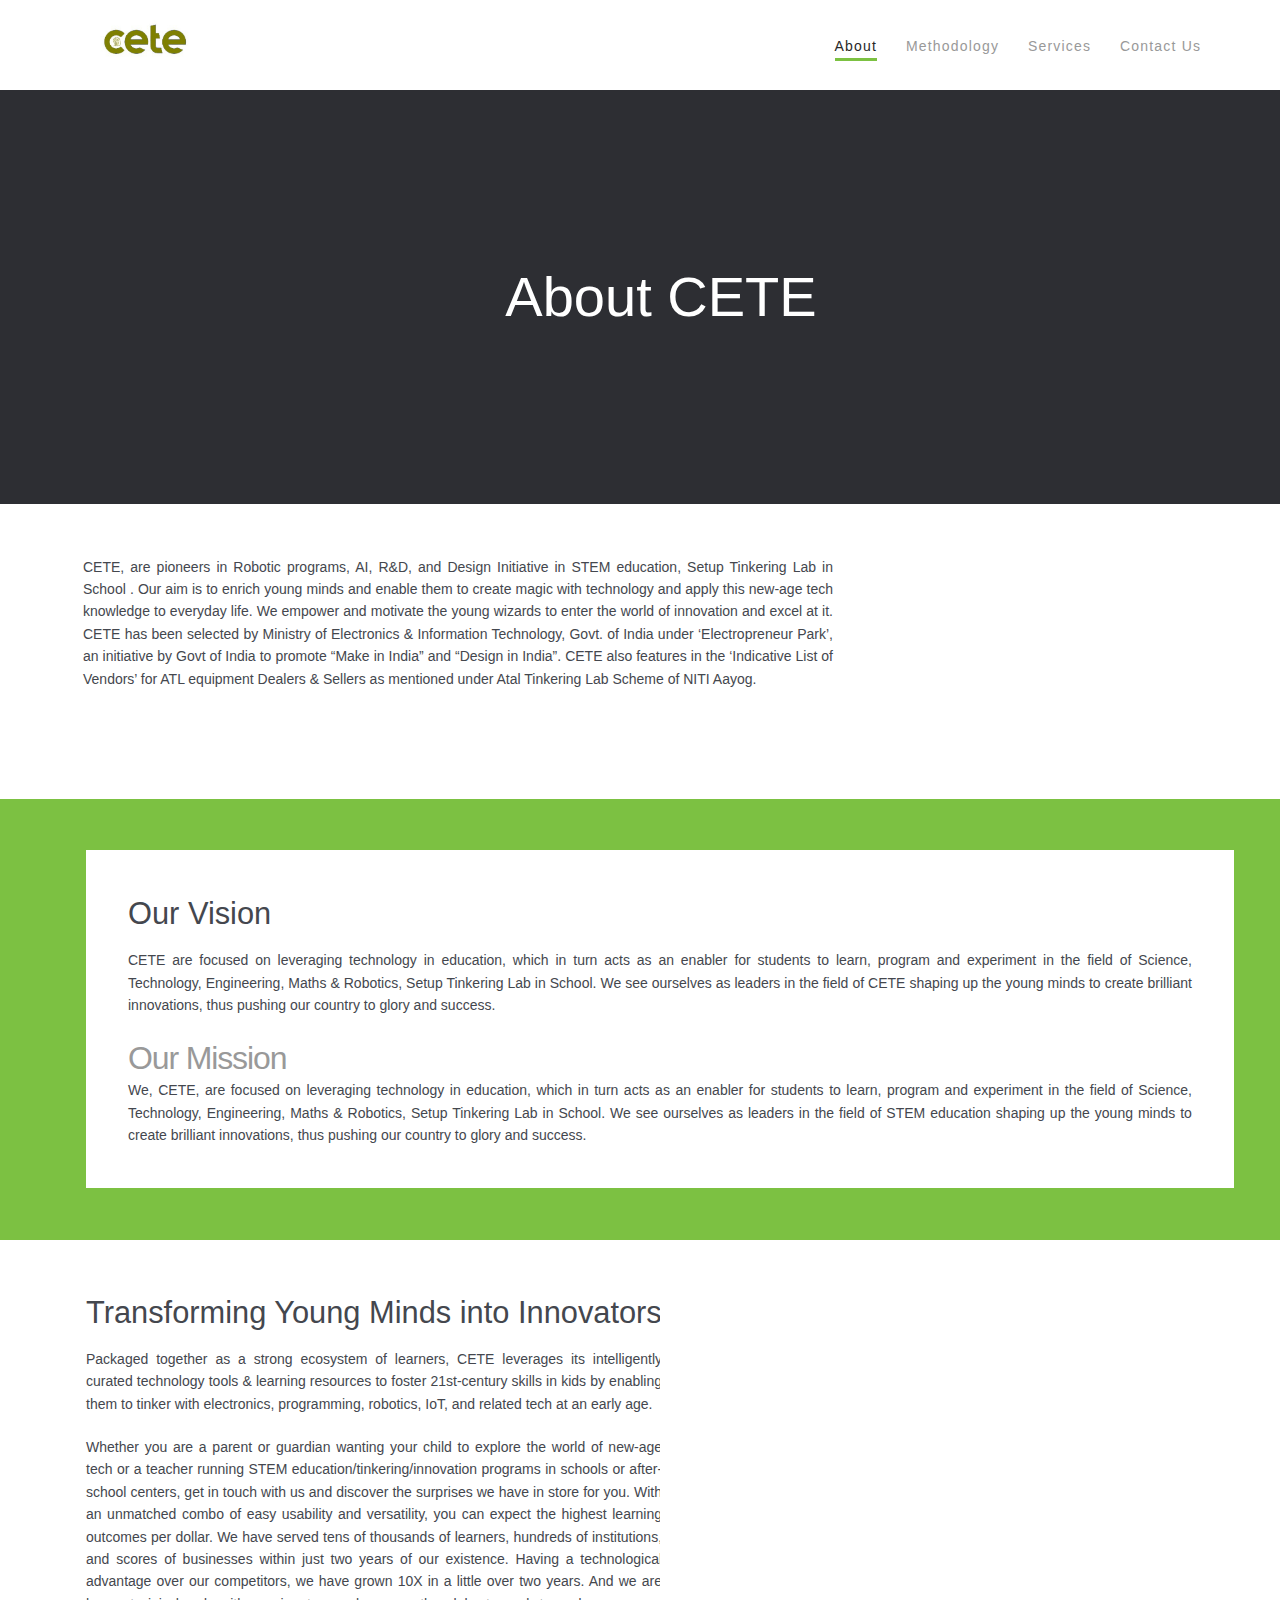
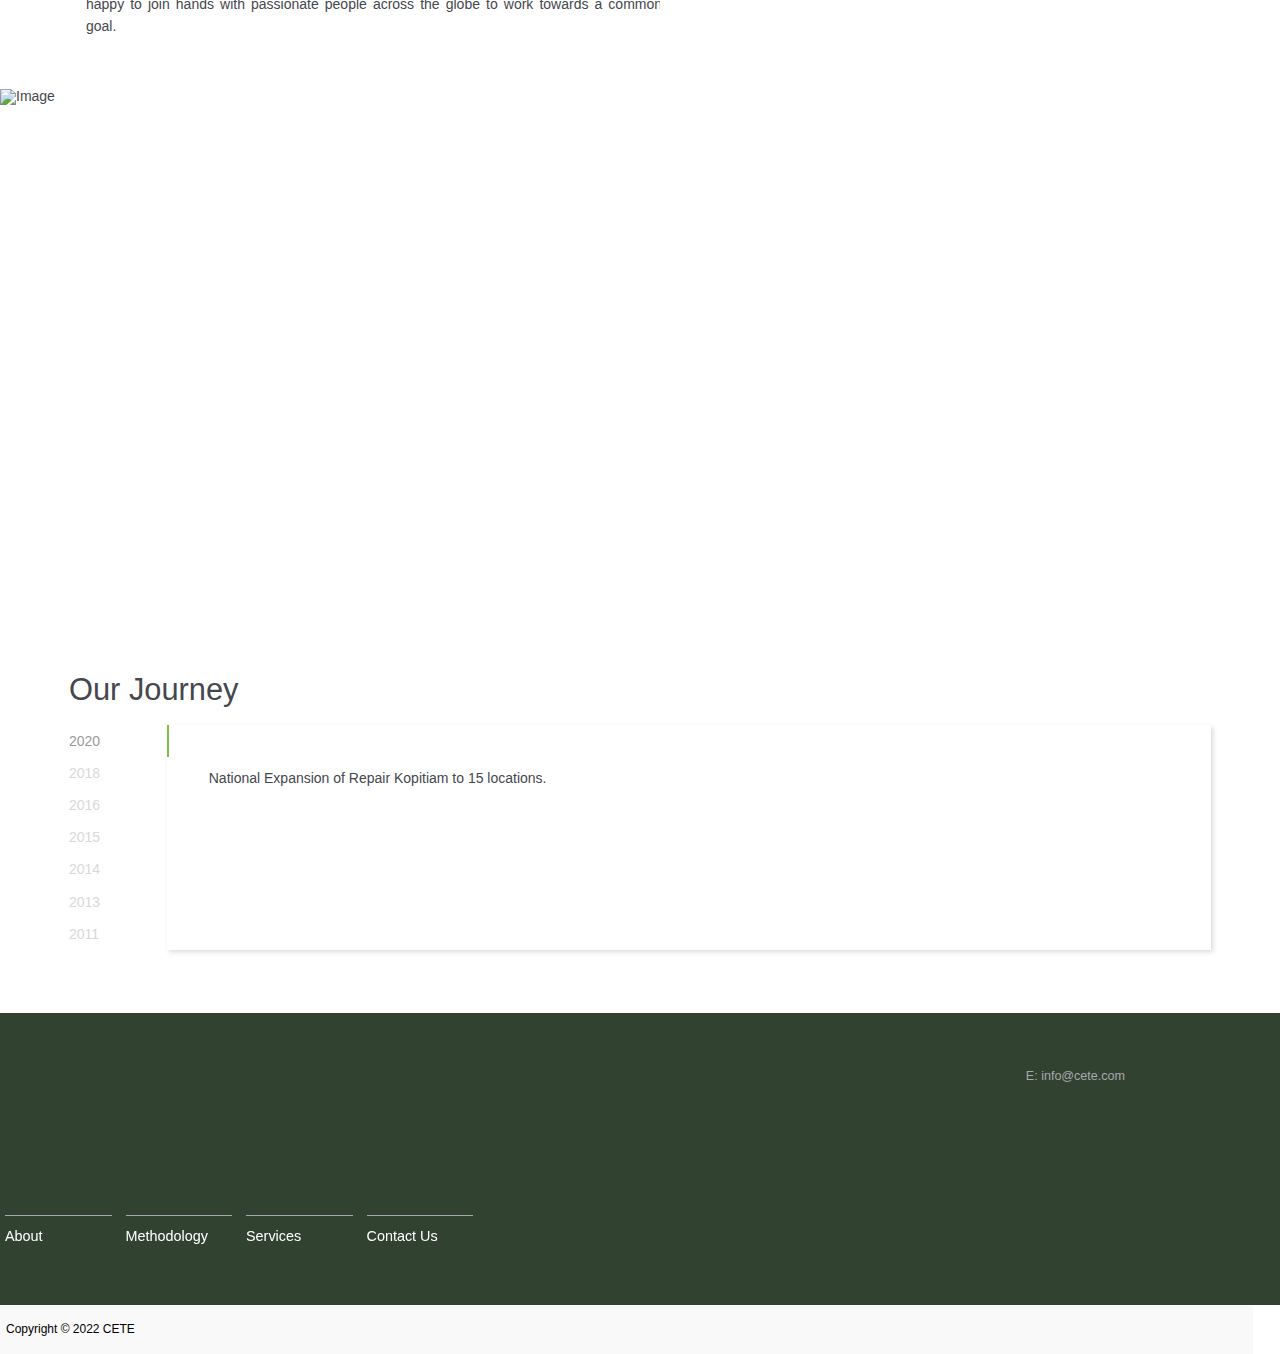
==== commit 23f5baf4: "Add files via upload" ====
--- a/about/index.htm
+++ b/about/index.htm
@@ -145,22 +145,24 @@
 <div class="entry-content content">
 
 
-  <div id="cs-content" class="cs-content"><div class="x-section e45-1 m19-0 m19-1 m19-2 m19-3 m19-4 x-force-full-width  x-padded"><div class="x-row e45-2 m19-a m19-b m19-c m19-d m19-e m19-f m19-g m19-h m19-i"><div class="x-row-inner"><div class="x-col e45-3 m19-s m19-t m19-u m19-v m19-w m19-x"><div class="x-bg" aria-hidden="true"><div class="x-bg-layer-lower-image" style=" background-image: url(../wp-content/uploads/2021/12/unnamed-2.png); background-repeat: no-repeat; background-position: center; background-size: cover;"></div><div class="x-bg-layer-upper-color" style=" background-color: rgba(0, 0, 0, 0.35);"></div></div><div class="x-text x-text-headline e45-4 m19-17 m19-18 m19-19 m19-1a"><div class="x-text-content"><div class="x-text-content-text"><h1 class="x-text-content-text-primary">About CETE</h1></div></div></div></div></div></div></div><div class="x-section e45-5 m19-0 m19-1 m19-4 m19-5"><div class="x-row e45-6 m19-a m19-b m19-d m19-e m19-f m19-h m19-i m19-j"><div class="x-row-inner"><div class="x-col e45-7 m19-v m19-x m19-y m19-z"><div class="x-text e45-8 m19-1f m19-1g m19-1h">CETE (CETE) is a sustainability consultancy and innovation lab, founded in Singapore in 2011. We develop impactful, sustainable solutions in line with the UN's Sustainable Development Goals. Our clients include several Governments, international development organisations, leading MNCs and SMEs. Our expertise is in utilising technology as a lever for sustainability and following a community-driven methodology for implementation. We have a strong presence in Asia and teams in Singapore, Indonesia, India and the US.
-</div></div></div></div></div><div class="x-section e45-9 m19-1 m19-2 m19-4 m19-6 m19-7 x-force-full-width x-padded"><div class="x-row e45-10 m19-a m19-b m19-c m19-d m19-e m19-f m19-g m19-h m19-i"><div class="x-row-inner"><div class="x-col e45-11 m19-s m19-u m19-v m19-x m19-z m19-10 m19-11"><span class="x-image e45-12 m19-1k m19-1l"><img src="../wp-content/uploads/2021/12/123483675.jpg" width="1920" height="900" alt="Image" loading="lazy"></span></div></div></div></div><div class="x-section e45-13 m19-0 m19-1 m19-4 m19-5  x-hide-lg x-hide-md x-hide-sm x-hide-xl x-hide-xs"><div class="x-row e45-14 m19-a m19-b m19-d m19-e m19-f m19-h m19-i m19-j"><div class="x-row-inner"><div class="x-col e45-15 m19-v m19-x m19-y m19-z"><div class="x-text x-text-headline e45-16 m19-17 m19-18 m19-1a m19-1b m19-1c"><div class="x-text-content"><div class="x-text-content-text"><h3 class="x-text-content-text-primary">Our Story</h3></div></div></div><hr class="x-line e45-17 m19-1n m19-1o"><div class="x-text e45-18 m19-1f m19-1g m19-1h"><p>CETE was established on the "Living Lab" concept, which are essentially open-innovation ecosystems driven by Public-Private-People partnerships.</p>
-<p>Balancing economic growth with social and environmental sustainability is a wicked problem with no silver bullet solution. We are operating in an increasingly VUCA (Volatile, Uncertain, Complex, and Ambiguous) environment with exponential advancements in technologies, and business at risk of disruption. Sustainability is the need of the hour, however, we do not view Sustainability as an afterthought or obligation, but as a business advantage and opportunity.</p>
-<p>In addressing such wicked problems, where the causes and effects are interlinked, the problems are hard to define and constantly evolving – our Living Lab methodology is a suitable model. We leverage our network in the public and private sector in providing our clients a springboard to test, implement and scale new ideas.
-</p></div><hr class="x-line e45-19 m19-1o m19-1p"></div></div></div><div class="x-row e45-20 m19-b m19-c m19-d m19-e m19-i m19-k m19-l m19-m"><div class="x-row-inner"><div class="x-col e45-21 m19-v m19-x m19-y m19-z"><span class="x-image e45-22 m19-1k"><img src="../wp-content/uploads/2021/12/living.jpg" width="455" height="449" alt="Image" loading="lazy"></span></div><div class="x-col e45-23 m19-v m19-x m19-y m19-z"><div class="x-text x-text-headline e45-24 m19-17 m19-18 m19-1a m19-1b m19-1c"><div class="x-text-content"><div class="x-text-content-text"><h3 class="x-text-content-text-primary">Living Lab</h3></div></div></div><hr class="x-line e45-25 m19-1n m19-1o"><div class="x-text e45-26 m19-1f m19-1g m19-1h"><p>Pioneered by researchers at MIT, a Living Lab represents a user-centric research methodology for sensing, prototyping, validating and refining complex solutions in real-life contexts. By methodologying it as an open-innovation ecosystem, concurrent research is integrated with the innovation processes within a Public-Private-People partnership.</p>
-<p>How it comes together: Technology  +  Innovation Process +  User Groups</p></div></div></div></div></div><div class="x-section e45-27 m19-0 m19-1 m19-4 m19-5 m19-8 x-force-full-width x-rtl"><div class="x-row e45-28 m19-a m19-b m19-d m19-e m19-f m19-h m19-i m19-j m19-n"><div class="x-row-inner"><div class="x-col e45-29 m19-v m19-x m19-y m19-12 m19-13"><div class="x-text x-text-headline e45-30 m19-17 m19-18 m19-1b m19-1c m19-1d"><div class="x-text-content"><div class="x-text-content-text"><h3 class="x-text-content-text-primary">Our Story</h3></div></div></div><hr class="x-line e45-31 m19-1n m19-1o"><div class="x-text e45-32 m19-1g m19-1h m19-1i"><p>CETE was established on the "Living Lab" concept, which are essentially open-innovation ecosystems driven by Public-Private-People partnerships.</p>
-<p>Balancing economic growth with social and environmental sustainability is a wicked problem with no silver bullet solution. We are operating in an increasingly VUCA (Volatile, Uncertain, Complex, and Ambiguous) environment with exponential advancements in technologies, and business at risk of disruption. Sustainability is the need of the hour, however, we do not view Sustainability as an afterthought or obligation, but as a business advantage and opportunity.</p>
-<p>In addressing such wicked problems, where the causes and effects are interlinked, the problems are hard to define and constantly evolving – our Living Lab methodology is a suitable model. We leverage our network in the public and private sector in providing our clients a springboard to test, implement and scale new ideas.
-</p></div></div></div></div></div><div class="x-section e45-33 m19-0 m19-1 m19-4 m19-5 x-force-full-width x-rtl"><div class="x-row e45-34 m19-a m19-b m19-d m19-f m19-h m19-i m19-j m19-n m19-o"><div class="x-row-inner"><div class="x-col e45-35 m19-s m19-t m19-u m19-v m19-x m19-14"><span class="x-image e45-36 m19-1k m19-1m"><img src="../wp-content/uploads/2021/12/living.jpg" width="455" height="449" alt="Image" loading="lazy"></span></div><div class="x-col e45-37 m19-s m19-v m19-x m19-y m19-z m19-13 m19-15"><div class="x-text x-text-headline e45-38 m19-17 m19-18 m19-1b m19-1c m19-1d"><div class="x-text-content"><div class="x-text-content-text"><h3 class="x-text-content-text-primary">Living Lab</h3></div></div></div><hr class="x-line e45-39 m19-1n m19-1o"><div class="x-text e45-40 m19-1f m19-1g m19-1h"><p>Pioneered by researchers at MIT, a Living Lab represents a user-centric research methodology for sensing, prototyping, validating and refining complex solutions in real-life contexts. By methodologying it as an open-innovation ecosystem, concurrent research is integrated with the innovation processes within a Public-Private-People partnership.</p>
-<p>How it comes together: Technology  +  Innovation Process +  User Groups</p></div></div></div></div></div><div class="x-section e45-41 m19-0 m19-1 m19-2 m19-4 m19-7 x-force-full-width x-padded"><div class="x-row e45-42 m19-a m19-b m19-c m19-d m19-e m19-f m19-g m19-h m19-i"><div class="x-row-inner"><div class="x-col e45-43 m19-s m19-u m19-v m19-x m19-z m19-11 m19-15"><span class="x-image e45-44 m19-1k m19-1l"><img src="../wp-content/uploads/2021/12/81296133.jpg" width="1920" height="1000" alt="Image" loading="lazy"></span></div></div></div></div><div class="x-section e45-45 m19-0 m19-1 m19-9"><div class="x-row e45-46 m19-b m19-c m19-d m19-e m19-f m19-i m19-k m19-m"><div class="x-row-inner"><div class="x-col e45-47 m19-v m19-x m19-y m19-z"><div class="x-text x-text-headline e45-48 m19-17 m19-18 m19-1b m19-1c m19-1d"><div class="x-text-content"><div class="x-text-content-text"><h3 class="x-text-content-text-primary">Our Journey</h3></div></div></div><hr class="x-line e45-49 m19-1n m19-1o"><ul class="x-nav x-nav-tabs two-up left" data-x-element="tab_nav" data-x-params="{&quot;orientation&quot;:&quot;vertical&quot;}" role="tablist"><li class="x-nav-tabs-item active" role="presentation"><a id="x-legacy-tab-1" aria-selected="true" aria-controls="x-legacy-panel-1" role="tab" data-x-toggle="tab" data-x-toggleable="x-legacy-tab-1" data-x-toggle-group="6243de683bc38">2020</a></li><li class="x-nav-tabs-item" role="presentation"><a id="x-legacy-tab-2" aria-selected="false" aria-controls="x-legacy-panel-2" role="tab" data-x-toggle="tab" data-x-toggleable="x-legacy-tab-2" data-x-toggle-group="6243de683bc38">2018</a></li><li class="x-nav-tabs-item" role="presentation"><a id="x-legacy-tab-3" aria-selected="false" aria-controls="x-legacy-panel-3" role="tab" data-x-toggle="tab" data-x-toggleable="x-legacy-tab-3" data-x-toggle-group="6243de683bc38">2016</a></li><li class="x-nav-tabs-item" role="presentation"><a id="x-legacy-tab-4" aria-selected="false" aria-controls="x-legacy-panel-4" role="tab" data-x-toggle="tab" data-x-toggleable="x-legacy-tab-4" data-x-toggle-group="6243de683bc38">2015</a></li><li class="x-nav-tabs-item" role="presentation"><a id="x-legacy-tab-5" aria-selected="false" aria-controls="x-legacy-panel-5" role="tab" data-x-toggle="tab" data-x-toggleable="x-legacy-tab-5" data-x-toggle-group="6243de683bc38">2014</a></li><li class="x-nav-tabs-item" role="presentation"><a id="x-legacy-tab-6" aria-selected="false" aria-controls="x-legacy-panel-6" role="tab" data-x-toggle="tab" data-x-toggleable="x-legacy-tab-6" data-x-toggle-group="6243de683bc38">2013</a></li><li class="x-nav-tabs-item" role="presentation"><a id="x-legacy-tab-7" aria-selected="false" aria-controls="x-legacy-panel-7" role="tab" data-x-toggle="tab" data-x-toggleable="x-legacy-tab-7" data-x-toggle-group="6243de683bc38">2011</a></li></ul><div class="x-tab-content"><div id="x-legacy-panel-1" class="x-tab-pane active" aria-hidden="false" aria-labelledby="x-legacy-tab-1" role="tabpanel" data-x-toggleable="x-legacy-tab-1">National Expansion of Repair Kopitiam to 15 locations.</div><div id="x-legacy-panel-2" class="x-tab-pane" aria-hidden="true" aria-labelledby="x-legacy-tab-2" role="tabpanel" data-x-toggleable="x-legacy-tab-2">Opened offices in India and Indonesia. Signing of MOU with UNDP for SDG Corporate Innovation Lab</div><div id="x-legacy-panel-3" class="x-tab-pane" aria-hidden="true" aria-labelledby="x-legacy-tab-3" role="tabpanel" data-x-toggleable="x-legacy-tab-3">Launch of Community Lab@UWCSEA, the first maker space to offer electro-mechanical prototyping services
+  <div id="cs-content" class="cs-content"><div class="x-section e45-1 m19-0 m19-1 m19-2 m19-3 m19-4 x-force-full-width  x-padded"><div class="x-row e45-2 m19-a m19-b m19-c m19-d m19-e m19-f m19-g m19-h m19-i"><div class="x-row-inner"><div class="x-col e45-3 m19-s m19-t m19-u m19-v m19-w m19-x"><div class="x-bg" aria-hidden="true"><div class="x-bg-layer-upper-color" style=" background-color: rgba(0, 0, 0, 0.35);"></div></div><div class="x-text x-text-headline e45-4 m19-17 m19-18 m19-19 m19-1a"><div class="x-text-content"><div class="x-text-content-text"><h1 class="x-text-content-text-primary">About CETE</h1></div></div></div></div></div></div></div><div class="x-section e45-5 m19-0 m19-1 m19-4 m19-5"><div class="x-row e45-6 m19-a m19-b m19-d m19-e m19-f m19-h m19-i m19-j"><div class="x-row-inner"><div class="x-col e45-7 m19-v m19-x m19-y m19-z"><div class="x-text e45-8 m19-1f m19-1g m19-1h">CETE, are pioneers in Robotic programs, AI, R&D, and Design Initiative in STEM education, Setup Tinkering Lab in School . Our aim is to enrich young minds and enable them to create magic with technology and apply this new-age tech knowledge to everyday life. We empower and motivate the young wizards to enter the world of innovation and excel at it.
+
+    CETE has been selected by Ministry of Electronics & Information Technology, Govt. of India under ‘Electropreneur Park’, an initiative by Govt of India to promote “Make in India” and “Design in India”. CETE also features in the ‘Indicative List of Vendors’ for ATL equipment Dealers & Sellers as mentioned under Atal Tinkering Lab Scheme of NITI Aayog.
+</div></div></div></div></div><div class="x-section e45-9 m19-1 m19-2 m19-4 m19-6 m19-7 x-force-full-width x-padded"><div class="x-row e45-10 m19-a m19-b m19-c m19-d m19-e m19-f m19-g m19-h m19-i"><div class="x-row-inner"><div class="x-col e45-11 m19-s m19-u m19-v m19-x m19-z m19-10 m19-11"></div></div></div></div><div class="x-section e45-13 m19-0 m19-1 m19-4 m19-5  x-hide-lg x-hide-md x-hide-sm x-hide-xl x-hide-xs"><div class="x-row e45-14 m19-a m19-b m19-d m19-e m19-f m19-h m19-i m19-j"><div class="x-row-inner"><div class="x-col e45-15 m19-v m19-x m19-y m19-z"><div class="x-text x-text-headline e45-16 m19-17 m19-18 m19-1a m19-1b m19-1c"><div class="x-text-content"><div class="x-text-content-text"><h3 class="x-text-content-text-primary">Our vision</h3></div></div></div><hr class="x-line e45-17 m19-1n m19-1o"><div class="x-text e45-18 m19-1f m19-1g m19-1h"><p>CETE are focused on leveraging technology in education, which in turn acts as an enabler for students to learn, program and experiment in the field of Science, Technology, Engineering, Maths & Robotics, Setup Tinkering Lab in School. We see ourselves as leaders in the field of CETE shaping up the young minds to create brilliant innovations, thus pushing our country to glory and success.
+</p></div><hr class="x-line e45-19 m19-1o m19-1p"></div></div></div><div class="x-row e45-20 m19-b m19-c m19-d m19-e m19-i m19-k m19-l m19-m"><div class="x-row-inner"><div class="x-col e45-21 m19-v m19-x m19-y m19-z"><span class="x-image e45-22 m19-1k"></span></div><div class="x-col e45-23 m19-v m19-x m19-y m19-z"><div class="x-text x-text-headline e45-24 m19-17 m19-18 m19-1a m19-1b m19-1c"><div class="x-text-content"><div class="x-text-content-text"><h3 class="x-text-content-text-primary">Transforming Young Minds into Innovators</h3></div></div></div><hr class="x-line e45-25 m19-1n m19-1o"><div class="x-text e45-26 m19-1f m19-1g m19-1h"><p>Packaged together as a strong ecosystem of learners, CETE leverages its intelligently curated technology tools & learning resources to foster 21st-century skills in kids by enabling them to tinker with electronics, programming, robotics, IoT, and related tech at an early age.</p>
+<p>Whether you are a parent or guardian wanting your child to explore the world of new-age tech or a teacher running STEM education/tinkering/innovation programs in schools or after-school centers, get in touch with us and discover the surprises we have in store for you. With an unmatched combo of easy usability and versatility, you can expect the highest learning outcomes per dollar.
+
+  We have served tens of thousands of learners, hundreds of institutions, and scores of businesses within just two years of our existence. Having a technological advantage over our competitors, we have grown 10X in a little over two years. And we are happy to join hands with passionate people across the globe to work towards a common goal.</p></div></div></div></div></div><div class="x-section e45-27 m19-0 m19-1 m19-4 m19-5 m19-8 x-force-full-width x-rtl"><div class="x-row e45-28 m19-a m19-b m19-d m19-e m19-f m19-h m19-i m19-j m19-n"><div class="x-row-inner"><div class="x-col e45-29 m19-v m19-x m19-y m19-12 m19-13"><div class="x-text x-text-headline e45-30 m19-17 m19-18 m19-1b m19-1c m19-1d"><div class="x-text-content"><div class="x-text-content-text"><h3 class="x-text-content-text-primary">Our Vision</h3></div></div></div><hr class="x-line e45-31 m19-1n m19-1o"><div class="x-text e45-32 m19-1g m19-1h m19-1i"><p>CETE are focused on leveraging technology in education, which in turn acts as an enabler for students to learn, program and experiment in the field of Science, Technology, Engineering, Maths & Robotics, Setup Tinkering Lab in School. We see ourselves as leaders in the field of CETE shaping up the young minds to create brilliant innovations, thus pushing our country to glory and success.<div class="x-text-content"><div class="x-text-content-text"><h3 class="x-text-content-text-primary">Our Mission</h3></div></div>
+  We, CETE, are focused on leveraging technology in education, which in turn acts as an enabler for students to learn, program and experiment in the field of Science, Technology, Engineering, Maths & Robotics, Setup Tinkering Lab in School. We see ourselves as leaders in the field of STEM education shaping up the young minds to create brilliant innovations, thus pushing our country to glory and success.
+</p></div></div></div></div></div><div class="x-section e45-33 m19-0 m19-1 m19-4 m19-5 x-force-full-width x-rtl"><div class="x-row e45-34 m19-a m19-b m19-d m19-f m19-h m19-i m19-j m19-n m19-o"><div class="x-row-inner"><div class="x-col e45-35 m19-s m19-t m19-u m19-v m19-x m19-14"><span class="x-image e45-36 m19-1k m19-1m"></span></div><div class="x-col e45-37 m19-s m19-v m19-x m19-y m19-z m19-13 m19-15"><div class="x-text x-text-headline e45-38 m19-17 m19-18 m19-1b m19-1c m19-1d"><div class="x-text-content"><div class="x-text-content-text"><h3 class="x-text-content-text-primary">Transforming Young Minds into Innovators</h3></div></div></div><hr class="x-line e45-39 m19-1n m19-1o"><div class="x-text e45-40 m19-1f m19-1g m19-1h"><p>Packaged together as a strong ecosystem of learners, CETE leverages its intelligently curated technology tools & learning resources to foster 21st-century skills in kids by enabling them to tinker with electronics, programming, robotics, IoT, and related tech at an early age.</p>
+<p>Whether you are a parent or guardian wanting your child to explore the world of new-age tech or a teacher running STEM education/tinkering/innovation programs in schools or after-school centers, get in touch with us and discover the surprises we have in store for you. With an unmatched combo of easy usability and versatility, you can expect the highest learning outcomes per dollar.
+
+  We have served tens of thousands of learners, hundreds of institutions, and scores of businesses within just two years of our existence. Having a technological advantage over our competitors, we have grown 10X in a little over two years. And we are happy to join hands with passionate people across the globe to work towards a common goal.</p></div></div></div></div></div><div class="x-section e45-41 m19-0 m19-1 m19-2 m19-4 m19-7 x-force-full-width x-padded"><div class="x-row e45-42 m19-a m19-b m19-c m19-d m19-e m19-f m19-g m19-h m19-i"><div class="x-row-inner"><div class="x-col e45-43 m19-s m19-u m19-v m19-x m19-z m19-11 m19-15"><span class="x-image e45-44 m19-1k m19-1l"><img src="../wp-content/uploads/2021/12/6.jpg" width="1920" height="1000" alt="Image" loading="lazy"></span></div></div></div></div><div class="x-section e45-45 m19-0 m19-1 m19-9"><div class="x-row e45-46 m19-b m19-c m19-d m19-e m19-f m19-i m19-k m19-m"><div class="x-row-inner"><div class="x-col e45-47 m19-v m19-x m19-y m19-z"><div class="x-text x-text-headline e45-48 m19-17 m19-18 m19-1b m19-1c m19-1d"><div class="x-text-content"><div class="x-text-content-text"><h3 class="x-text-content-text-primary">Our Journey</h3></div></div></div><hr class="x-line e45-49 m19-1n m19-1o"><ul class="x-nav x-nav-tabs two-up left" data-x-element="tab_nav" data-x-params="{&quot;orientation&quot;:&quot;vertical&quot;}" role="tablist"><li class="x-nav-tabs-item active" role="presentation"><a id="x-legacy-tab-1" aria-selected="true" aria-controls="x-legacy-panel-1" role="tab" data-x-toggle="tab" data-x-toggleable="x-legacy-tab-1" data-x-toggle-group="6243de683bc38">2020</a></li><li class="x-nav-tabs-item" role="presentation"><a id="x-legacy-tab-2" aria-selected="false" aria-controls="x-legacy-panel-2" role="tab" data-x-toggle="tab" data-x-toggleable="x-legacy-tab-2" data-x-toggle-group="6243de683bc38">2018</a></li><li class="x-nav-tabs-item" role="presentation"><a id="x-legacy-tab-3" aria-selected="false" aria-controls="x-legacy-panel-3" role="tab" data-x-toggle="tab" data-x-toggleable="x-legacy-tab-3" data-x-toggle-group="6243de683bc38">2016</a></li><li class="x-nav-tabs-item" role="presentation"><a id="x-legacy-tab-4" aria-selected="false" aria-controls="x-legacy-panel-4" role="tab" data-x-toggle="tab" data-x-toggleable="x-legacy-tab-4" data-x-toggle-group="6243de683bc38">2015</a></li><li class="x-nav-tabs-item" role="presentation"><a id="x-legacy-tab-5" aria-selected="false" aria-controls="x-legacy-panel-5" role="tab" data-x-toggle="tab" data-x-toggleable="x-legacy-tab-5" data-x-toggle-group="6243de683bc38">2014</a></li><li class="x-nav-tabs-item" role="presentation"><a id="x-legacy-tab-6" aria-selected="false" aria-controls="x-legacy-panel-6" role="tab" data-x-toggle="tab" data-x-toggleable="x-legacy-tab-6" data-x-toggle-group="6243de683bc38">2013</a></li><li class="x-nav-tabs-item" role="presentation"><a id="x-legacy-tab-7" aria-selected="false" aria-controls="x-legacy-panel-7" role="tab" data-x-toggle="tab" data-x-toggleable="x-legacy-tab-7" data-x-toggle-group="6243de683bc38">2011</a></li></ul><div class="x-tab-content"><div id="x-legacy-panel-1" class="x-tab-pane active" aria-hidden="false" aria-labelledby="x-legacy-tab-1" role="tabpanel" data-x-toggleable="x-legacy-tab-1">National Expansion of Repair Kopitiam to 15 locations.</div><div id="x-legacy-panel-2" class="x-tab-pane" aria-hidden="true" aria-labelledby="x-legacy-tab-2" role="tabpanel" data-x-toggleable="x-legacy-tab-2">Opened offices in India and Indonesia. Signing of MOU with UNDP for SDG Corporate Innovation Lab</div><div id="x-legacy-panel-3" class="x-tab-pane" aria-hidden="true" aria-labelledby="x-legacy-tab-3" role="tabpanel" data-x-toggleable="x-legacy-tab-3">Launch of Community Lab@UWCSEA, the first maker space to offer electro-mechanical prototyping services
 </div><div id="x-legacy-panel-4" class="x-tab-pane" aria-hidden="true" aria-labelledby="x-legacy-tab-4" role="tabpanel" data-x-toggleable="x-legacy-tab-4">Awarded President’s Challenge Youth Social Enterprise of the Year.
 </div><div id="x-legacy-panel-5" class="x-tab-pane" aria-hidden="true" aria-labelledby="x-legacy-tab-5" role="tabpanel" data-x-toggleable="x-legacy-tab-5">Set up Prototyping Lab @ National Design Centre, Singapore
 </div><div id="x-legacy-panel-6" class="x-tab-pane" aria-hidden="true" aria-labelledby="x-legacy-tab-6" role="tabpanel" data-x-toggleable="x-legacy-tab-6">Introduced the concept of hardware hackathons to Singapore. CETE has since organised more than 45 such events for clients like Nanyang Technological University, A*STAR, DesignSingapore Council, Nippon Closures and the Ministry of Defence.
 </div><div id="x-legacy-panel-7" class="x-tab-pane" aria-hidden="true" aria-labelledby="x-legacy-tab-7" role="tabpanel" data-x-toggleable="x-legacy-tab-7">CETE Founded in Singapore. First makerspace in Singapore. 
-</div></div></div></div></div><div class="x-row e45-58 m19-b m19-c m19-d m19-e m19-f m19-k m19-p"><div class="x-row-inner"><div class="x-col e45-59 m19-v m19-y m19-z m19-16"><hr class="x-line e45-60 m19-1o m19-1q"><div class="x-row e45-61 m19-b m19-c m19-e m19-f m19-k m19-q"><div class="x-row-inner"><div class="x-col e45-62 m19-v m19-x m19-y m19-z"><div class="x-text x-text-headline e45-63 m19-17 m19-18 m19-1b m19-1c m19-1d"><div class="x-text-content"><div class="x-text-content-text"><h3 class="x-text-content-text-primary">CETE in the Press/Media
-</h3></div></div></div><hr class="x-line e45-64 m19-1o m19-1r"></div></div></div><div class="x-row e45-65 m19-b m19-c m19-d m19-e m19-f m19-h m19-k m19-p m19-r"><div class="x-row-inner"><div class="x-col e45-66 m19-v m19-x m19-y m19-z"><a class="x-image e45-67 m19-1k hover-zoom" href="https://www.tatlerasia.com/the-scene/people-parties/a-drink-with-veerappan-swaminathan-founder-of-sustainable-living-lab" rel="nofollow" target="_blank"><img src="../wp-content/uploads/2021/12/post-TATLER-ASIA-A-Drink-with-Veerappan-Swaminathan-Social-Entrepreneur-And-Founder-Of-Sustainable-Living-Lab.jpg" width="527" height="322" alt="Image" loading="lazy"></a><div class="x-text e45-68 m19-1h m19-1j">2019: TATLER ASIA</div><a href="https://www.tatlerasia.com/the-scene/people-parties/a-drink-with-veerappan-swaminathan-founder-of-sustainable-living-lab" target="_blank" class="x-text x-text-headline e45-69 m19-17 m19-1c m19-1e set-minheight"><div class="x-text-content"><div class="x-text-content-text"><p class="x-text-content-text-primary">A Drink with Veerappan Swaminathan, Social Entrepreneur And Founder Of CETE</p></div></div></a><a class="x-anchor x-anchor-button e45-70 m19-1s" tabindex="0" href="https://www.tatlerasia.com/the-scene/people-parties/a-drink-with-veerappan-swaminathan-founder-of-sustainable-living-lab" target="_blank"><div class="x-anchor-content"><div class="x-anchor-text"><span class="x-anchor-text-primary">Learn More</span></div></div></a></div><div class="x-col e45-71 m19-v m19-x m19-y m19-z"><a class="x-image e45-72 m19-1k hover-zoom" href="https://www.businesstimes.com.sg/lifestyle/weekend-interview/veerappan-swaminathan-founder-director-sustainable-living-lab" rel="nofollow" target="_blank"><img src="../wp-content/uploads/2021/12/post-BUSINESS-TIMES-Veerappan-Swaminathan-Founder-Director-Sustainable-Living-Lab.jpg" width="527" height="322" alt="Image" loading="lazy"></a><div class="x-text e45-73 m19-1h m19-1j">2019: BUSINESS TIMES</div><a href="https://www.businesstimes.com.sg/lifestyle/weekend-interview/veerappan-swaminathan-founder-director-sustainable-living-lab" target="_blank" class="x-text x-text-headline e45-74 m19-17 m19-1c m19-1e set-minheight"><div class="x-text-content"><div class="x-text-content-text"><h3 class="x-text-content-text-primary">Veerappan Swaminathan, Founder & Director, CETE</h3></div></div></a><a class="x-anchor x-anchor-button e45-75 m19-1s" tabindex="0" href="https://www.businesstimes.com.sg/lifestyle/weekend-interview/veerappan-swaminathan-founder-director-sustainable-living-lab" target="_blank"><div class="x-anchor-content"><div class="x-anchor-text"><span class="x-anchor-text-primary">Learn More</span></div></div></a></div><div class="x-col e45-76 m19-v m19-x m19-y m19-z"><a class="x-image e45-77 m19-1k hover-zoom" href="https://www.gov.sg/article/driving-the-sustainability-spirit-in-our-local-community" rel="nofollow" target="_blank"><img src="../wp-content/uploads/2021/12/post-Driving-the-sustainability-spirit-in-our-local-community-1.jpg" width="527" height="322" alt="Image" loading="lazy"></a><div class="x-text e45-78 m19-1h m19-1j">2019: GOV.SG</div><a href="https://www.gov.sg/article/driving-the-sustainability-spirit-in-our-local-community" target="_blank" class="x-text x-text-headline e45-79 m19-17 m19-1c m19-1e set-minheight"><div class="x-text-content"><div class="x-text-content-text"><h3 class="x-text-content-text-primary">Driving the sustainability spirit in our local community</h3></div></div></a><a class="x-anchor x-anchor-button e45-80 m19-1s" tabindex="0" href="https://www.gov.sg/article/driving-the-sustainability-spirit-in-our-local-community" target="_blank"><div class="x-anchor-content"><div class="x-anchor-text"><span class="x-anchor-text-primary">Learn More</span></div></div></a></div><div class="x-col e45-81 m19-v m19-x m19-y m19-z"><a class="x-image e45-82 m19-1k hover-zoom" href="https://www.straitstimes.com/singapore/youth-month-2021-the-rise-of-virtual-volunteering-internships" rel="nofollow" target="_blank"><img src="../wp-content/uploads/2021/12/post-youth-month-2021-the-rise-of-virtual-volunteering-internships-1.jpg" width="527" height="322" alt="Image" loading="lazy"></a><div class="x-text e45-83 m19-1h m19-1j">2019: STRAITS TIMES</div><a href="https://www.straitstimes.com/singapore/youth-month-2021-the-rise-of-virtual-volunteering-internships" target="_blank" class="x-text x-text-headline e45-84 m19-17 m19-1c m19-1e set-minheight"><div class="x-text-content"><div class="x-text-content-text"><h3 class="x-text-content-text-primary">Youth Month 2021: The rise of virtual volunteering, internships</h3></div></div></a><a class="x-anchor x-anchor-button e45-85 m19-1s" tabindex="0" href="https://www.straitstimes.com/singapore/youth-month-2021-the-rise-of-virtual-volunteering-internships" target="_blank"><div class="x-anchor-content"><div class="x-anchor-text"><span class="x-anchor-text-primary">Learn More</span></div></div></a></div><div class="x-col e45-86 m19-v m19-x m19-y m19-z"></div><div class="x-col e45-87 m19-v m19-x m19-y m19-z"></div></div></div></div></div></div></div></div>
+</div></div></div></div></div><div class="x-col e45-86 m19-v m19-x m19-y m19-z"></div><div class="x-col e45-87 m19-v m19-x m19-y m19-z"></div></div></div></div></div></div></div></div>
   
 
 </div>
--- a/wp-includes/css/dist/block-library/style.min.css
+++ b/wp-includes/css/dist/block-library/style.min.css
@@ -0,0 +1,11 @@
+@charset "UTF-8";.wp-block-archives-dropdown label{display:block}.wp-block-audio{margin:0 0 1em}.wp-block-audio figcaption{margin-top:.5em;margin-bottom:1em}.wp-block-audio audio{width:100%;min-width:300px}.wp-block-button__link{color:#fff;background-color:#32373c;border-radius:9999px;box-shadow:none;cursor:pointer;display:inline-block;font-size:1.125em;padding:calc(.667em + 2px) calc(1.333em + 2px);text-align:center;text-decoration:none;word-break:break-word;box-sizing:border-box}.wp-block-button__link:active,.wp-block-button__link:focus,.wp-block-button__link:hover,.wp-block-button__link:visited{color:#fff}.wp-block-button__link.aligncenter{text-align:center}.wp-block-button__link.alignright{text-align:right}.wp-block-buttons>.wp-block-button.has-custom-width{max-width:none}.wp-block-buttons>.wp-block-button.has-custom-width .wp-block-button__link{width:100%}.wp-block-buttons>.wp-block-button.has-custom-font-size .wp-block-button__link{font-size:inherit}.wp-block-buttons>.wp-block-button.wp-block-button__width-25{width:calc(25% - var(--wp--style--block-gap, .5em)*0.75)}.wp-block-buttons>.wp-block-button.wp-block-button__width-50{width:calc(50% - var(--wp--style--block-gap, .5em)*0.5)}.wp-block-buttons>.wp-block-button.wp-block-button__width-75{width:calc(75% - var(--wp--style--block-gap, .5em)*0.25)}.wp-block-buttons>.wp-block-button.wp-block-button__width-100{width:100%;flex-basis:100%}.wp-block-buttons.is-vertical>.wp-block-button.wp-block-button__width-25{width:25%}.wp-block-buttons.is-vertical>.wp-block-button.wp-block-button__width-50{width:50%}.wp-block-buttons.is-vertical>.wp-block-button.wp-block-button__width-75{width:75%}.wp-block-button.is-style-squared,.wp-block-button__link.wp-block-button.is-style-squared{border-radius:0}.wp-block-button.no-border-radius,.wp-block-button__link.no-border-radius{border-radius:0!important}.is-style-outline>:where(.wp-block-button__link),:where(.wp-block-button__link).is-style-outline{border:2px solid;padding:.667em 1.333em}.is-style-outline>.wp-block-button__link:not(.has-text-color),.wp-block-button__link.is-style-outline:not(.has-text-color){color:currentColor}.is-style-outline>.wp-block-button__link:not(.has-background),.wp-block-button__link.is-style-outline:not(.has-background){background-color:transparent}.wp-block-buttons.is-vertical{flex-direction:column}.wp-block-buttons.is-vertical>.wp-block-button:last-child{margin-bottom:0}.wp-block-buttons>.wp-block-button{display:inline-block;margin:0}.wp-block-buttons.is-content-justification-left{justify-content:flex-start}.wp-block-buttons.is-content-justification-left.is-vertical{align-items:flex-start}.wp-block-buttons.is-content-justification-center{justify-content:center}.wp-block-buttons.is-content-justification-center.is-vertical{align-items:center}.wp-block-buttons.is-content-justification-right{justify-content:flex-end}.wp-block-buttons.is-content-justification-right.is-vertical{align-items:flex-end}.wp-block-buttons.is-content-justification-space-between{justify-content:space-between}.wp-block-buttons.aligncenter{text-align:center}.wp-block-buttons:not(.is-content-justification-space-between,.is-content-justification-right,.is-content-justification-left,.is-content-justification-center) .wp-block-button.aligncenter{margin-left:auto;margin-right:auto;width:100%}.wp-block-button.aligncenter,.wp-block-calendar{text-align:center}.wp-block-calendar tbody td,.wp-block-calendar th{padding:.25em;border:1px solid #ddd}.wp-block-calendar tfoot td{border:none}.wp-block-calendar table{width:100%;border-collapse:collapse}.wp-block-calendar table th{font-weight:400;background:#ddd}.wp-block-calendar a{text-decoration:underline}.wp-block-calendar table caption,.wp-block-calendar table tbody{color:#40464d}.wp-block-categories.alignleft{margin-right:2em}.wp-block-categories.alignright{margin-left:2em}.wp-block-code code{display:block;white-space:pre-wrap;overflow-wrap:break-word}.wp-block-columns{display:flex;margin-bottom:1.75em;box-sizing:border-box;flex-wrap:wrap}@media (min-width:782px){.wp-block-columns{flex-wrap:nowrap}}.wp-block-columns:where(.has-background){padding:1.25em 2.375em}.wp-block-columns.are-vertically-aligned-top{align-items:flex-start}.wp-block-columns.are-vertically-aligned-center{align-items:center}.wp-block-columns.are-vertically-aligned-bottom{align-items:flex-end}@media (max-width:599px){.wp-block-columns:not(.is-not-stacked-on-mobile)>.wp-block-column{flex-basis:100%!important}}@media (min-width:600px) and (max-width:781px){.wp-block-columns:not(.is-not-stacked-on-mobile)>.wp-block-column:not(:only-child){flex-basis:calc(50% - var(--wp--style--block-gap, 2em)/2)!important;flex-grow:0}.wp-block-columns:not(.is-not-stacked-on-mobile)>.wp-block-column:nth-child(2n){margin-left:var(--wp--style--block-gap,2em)}}@media (min-width:782px){.wp-block-columns:not(.is-not-stacked-on-mobile)>.wp-block-column{flex-basis:0;flex-grow:1}.wp-block-columns:not(.is-not-stacked-on-mobile)>.wp-block-column[style*=flex-basis]{flex-grow:0}.wp-block-columns:not(.is-not-stacked-on-mobile)>.wp-block-column:not(:first-child){margin-left:var(--wp--style--block-gap,2em)}}.wp-block-columns.is-not-stacked-on-mobile{flex-wrap:nowrap}.wp-block-columns.is-not-stacked-on-mobile>.wp-block-column{flex-basis:0;flex-grow:1}.wp-block-columns.is-not-stacked-on-mobile>.wp-block-column[style*=flex-basis]{flex-grow:0}.wp-block-columns.is-not-stacked-on-mobile>.wp-block-column:not(:first-child){margin-left:var(--wp--style--block-gap,2em)}.wp-block-column{flex-grow:1;min-width:0;word-break:break-word;overflow-wrap:break-word}.wp-block-column.is-vertically-aligned-top{align-self:flex-start}.wp-block-column.is-vertically-aligned-center{align-self:center}.wp-block-column.is-vertically-aligned-bottom{align-self:flex-end}.wp-block-column.is-vertically-aligned-bottom,.wp-block-column.is-vertically-aligned-center,.wp-block-column.is-vertically-aligned-top{width:100%}.wp-block-cover,.wp-block-cover-image{position:relative;background-size:cover;background-position:50%;min-height:430px;width:100%;display:flex;justify-content:center;align-items:center;padding:1em;box-sizing:border-box}.wp-block-cover-image.has-parallax,.wp-block-cover.has-parallax{background-attachment:fixed}@supports (-webkit-overflow-scrolling:touch){.wp-block-cover-image.has-parallax,.wp-block-cover.has-parallax{background-attachment:scroll}}@media (prefers-reduced-motion:reduce){.wp-block-cover-image.has-parallax,.wp-block-cover.has-parallax{background-attachment:scroll}}.wp-block-cover-image.is-repeated,.wp-block-cover.is-repeated{background-repeat:repeat;background-size:auto}.wp-block-cover-image.has-background-dim:not([class*=-background-color]),.wp-block-cover-image .has-background-dim:not([class*=-background-color]),.wp-block-cover.has-background-dim:not([class*=-background-color]),.wp-block-cover .has-background-dim:not([class*=-background-color]){background-color:#000}.wp-block-cover-image.has-background-dim:before,.wp-block-cover-image .has-background-dim:before,.wp-block-cover.has-background-dim:before,.wp-block-cover .has-background-dim:before{content:"";background-color:inherit}.wp-block-cover-image.has-background-dim:not(.has-background-gradient):before,.wp-block-cover-image .has-background-dim:not(.has-background-gradient):before,.wp-block-cover-image .wp-block-cover__gradient-background,.wp-block-cover.has-background-dim:not(.has-background-gradient):before,.wp-block-cover .has-background-dim:not(.has-background-gradient):before,.wp-block-cover .wp-block-cover__gradient-background{position:absolute;top:0;left:0;bottom:0;right:0;z-index:1;opacity:.5}.wp-block-cover-image.has-background-dim.has-background-dim-10 .wp-block-cover__gradient-background,.wp-block-cover-image.has-background-dim.has-background-dim-10:not(.has-background-gradient):before,.wp-block-cover.has-background-dim.has-background-dim-10 .wp-block-cover__gradient-background,.wp-block-cover.has-background-dim.has-background-dim-10:not(.has-background-gradient):before{opacity:.1}.wp-block-cover-image.has-background-dim.has-background-dim-20 .wp-block-cover__gradient-background,.wp-block-cover-image.has-background-dim.has-background-dim-20:not(.has-background-gradient):before,.wp-block-cover.has-background-dim.has-background-dim-20 .wp-block-cover__gradient-background,.wp-block-cover.has-background-dim.has-background-dim-20:not(.has-background-gradient):before{opacity:.2}.wp-block-cover-image.has-background-dim.has-background-dim-30 .wp-block-cover__gradient-background,.wp-block-cover-image.has-background-dim.has-background-dim-30:not(.has-background-gradient):before,.wp-block-cover.has-background-dim.has-background-dim-30 .wp-block-cover__gradient-background,.wp-block-cover.has-background-dim.has-background-dim-30:not(.has-background-gradient):before{opacity:.3}.wp-block-cover-image.has-background-dim.has-background-dim-40 .wp-block-cover__gradient-background,.wp-block-cover-image.has-background-dim.has-background-dim-40:not(.has-background-gradient):before,.wp-block-cover.has-background-dim.has-background-dim-40 .wp-block-cover__gradient-background,.wp-block-cover.has-background-dim.has-background-dim-40:not(.has-background-gradient):before{opacity:.4}.wp-block-cover-image.has-background-dim.has-background-dim-50 .wp-block-cover__gradient-background,.wp-block-cover-image.has-background-dim.has-background-dim-50:not(.has-background-gradient):before,.wp-block-cover.has-background-dim.has-background-dim-50 .wp-block-cover__gradient-background,.wp-block-cover.has-background-dim.has-background-dim-50:not(.has-background-gradient):before{opacity:.5}.wp-block-cover-image.has-background-dim.has-background-dim-60 .wp-block-cover__gradient-background,.wp-block-cover-image.has-background-dim.has-background-dim-60:not(.has-background-gradient):before,.wp-block-cover.has-background-dim.has-background-dim-60 .wp-block-cover__gradient-background,.wp-block-cover.has-background-dim.has-background-dim-60:not(.has-background-gradient):before{opacity:.6}.wp-block-cover-image.has-background-dim.has-background-dim-70 .wp-block-cover__gradient-background,.wp-block-cover-image.has-background-dim.has-background-dim-70:not(.has-background-gradient):before,.wp-block-cover.has-background-dim.has-background-dim-70 .wp-block-cover__gradient-background,.wp-block-cover.has-background-dim.has-background-dim-70:not(.has-background-gradient):before{opacity:.7}.wp-block-cover-image.has-background-dim.has-background-dim-80 .wp-block-cover__gradient-background,.wp-block-cover-image.has-background-dim.has-background-dim-80:not(.has-background-gradient):before,.wp-block-cover.has-background-dim.has-background-dim-80 .wp-block-cover__gradient-background,.wp-block-cover.has-background-dim.has-background-dim-80:not(.has-background-gradient):before{opacity:.8}.wp-block-cover-image.has-background-dim.has-background-dim-90 .wp-block-cover__gradient-background,.wp-block-cover-image.has-background-dim.has-background-dim-90:not(.has-background-gradient):before,.wp-block-cover.has-background-dim.has-background-dim-90 .wp-block-cover__gradient-background,.wp-block-cover.has-background-dim.has-background-dim-90:not(.has-background-gradient):before{opacity:.9}.wp-block-cover-image.has-background-dim.has-background-dim-100 .wp-block-cover__gradient-background,.wp-block-cover-image.has-background-dim.has-background-dim-100:not(.has-background-gradient):before,.wp-block-cover.has-background-dim.has-background-dim-100 .wp-block-cover__gradient-background,.wp-block-cover.has-background-dim.has-background-dim-100:not(.has-background-gradient):before{opacity:1}.wp-block-cover-image .wp-block-cover__gradient-background.has-background-dim.has-background-dim-0,.wp-block-cover .wp-block-cover__gradient-background.has-background-dim.has-background-dim-0{opacity:0}.wp-block-cover-image .wp-block-cover__gradient-background.has-background-dim.has-background-dim-10,.wp-block-cover .wp-block-cover__gradient-background.has-background-dim.has-background-dim-10{opacity:.1}.wp-block-cover-image .wp-block-cover__gradient-background.has-background-dim.has-background-dim-20,.wp-block-cover .wp-block-cover__gradient-background.has-background-dim.has-background-dim-20{opacity:.2}.wp-block-cover-image .wp-block-cover__gradient-background.has-background-dim.has-background-dim-30,.wp-block-cover .wp-block-cover__gradient-background.has-background-dim.has-background-dim-30{opacity:.3}.wp-block-cover-image .wp-block-cover__gradient-background.has-background-dim.has-background-dim-40,.wp-block-cover .wp-block-cover__gradient-background.has-background-dim.has-background-dim-40{opacity:.4}.wp-block-cover-image .wp-block-cover__gradient-background.has-background-dim.has-background-dim-50,.wp-block-cover .wp-block-cover__gradient-background.has-background-dim.has-background-dim-50{opacity:.5}.wp-block-cover-image .wp-block-cover__gradient-background.has-background-dim.has-background-dim-60,.wp-block-cover .wp-block-cover__gradient-background.has-background-dim.has-background-dim-60{opacity:.6}.wp-block-cover-image .wp-block-cover__gradient-background.has-background-dim.has-background-dim-70,.wp-block-cover .wp-block-cover__gradient-background.has-background-dim.has-background-dim-70{opacity:.7}.wp-block-cover-image .wp-block-cover__gradient-background.has-background-dim.has-background-dim-80,.wp-block-cover .wp-block-cover__gradient-background.has-background-dim.has-background-dim-80{opacity:.8}.wp-block-cover-image .wp-block-cover__gradient-background.has-background-dim.has-background-dim-90,.wp-block-cover .wp-block-cover__gradient-background.has-background-dim.has-background-dim-90{opacity:.9}.wp-block-cover-image .wp-block-cover__gradient-background.has-background-dim.has-background-dim-100,.wp-block-cover .wp-block-cover__gradient-background.has-background-dim.has-background-dim-100{opacity:1}.wp-block-cover-image.alignleft,.wp-block-cover-image.alignright,.wp-block-cover.alignleft,.wp-block-cover.alignright{max-width:420px;width:100%}.wp-block-cover-image:after,.wp-block-cover:after{display:block;content:"";font-size:0;min-height:inherit}@supports (position:sticky){.wp-block-cover-image:after,.wp-block-cover:after{content:none}}.wp-block-cover-image.aligncenter,.wp-block-cover-image.alignleft,.wp-block-cover-image.alignright,.wp-block-cover.aligncenter,.wp-block-cover.alignleft,.wp-block-cover.alignright{display:flex}.wp-block-cover-image .wp-block-cover__inner-container,.wp-block-cover .wp-block-cover__inner-container{width:100%;z-index:1;color:#fff}.wp-block-cover-image.is-light .wp-block-cover__inner-container,.wp-block-cover.is-light .wp-block-cover__inner-container{color:#000}.wp-block-cover-image h1:not(.has-text-color),.wp-block-cover-image h2:not(.has-text-color),.wp-block-cover-image h3:not(.has-text-color),.wp-block-cover-image h4:not(.has-text-color),.wp-block-cover-image h5:not(.has-text-color),.wp-block-cover-image h6:not(.has-text-color),.wp-block-cover-image p:not(.has-text-color),.wp-block-cover h1:not(.has-text-color),.wp-block-cover h2:not(.has-text-color),.wp-block-cover h3:not(.has-text-color),.wp-block-cover h4:not(.has-text-color),.wp-block-cover h5:not(.has-text-color),.wp-block-cover h6:not(.has-text-color),.wp-block-cover p:not(.has-text-color){color:inherit}.wp-block-cover-image.is-position-top-left,.wp-block-cover.is-position-top-left{align-items:flex-start;justify-content:flex-start}.wp-block-cover-image.is-position-top-center,.wp-block-cover.is-position-top-center{align-items:flex-start;justify-content:center}.wp-block-cover-image.is-position-top-right,.wp-block-cover.is-position-top-right{align-items:flex-start;justify-content:flex-end}.wp-block-cover-image.is-position-center-left,.wp-block-cover.is-position-center-left{align-items:center;justify-content:flex-start}.wp-block-cover-image.is-position-center-center,.wp-block-cover.is-position-center-center{align-items:center;justify-content:center}.wp-block-cover-image.is-position-center-right,.wp-block-cover.is-position-center-right{align-items:center;justify-content:flex-end}.wp-block-cover-image.is-position-bottom-left,.wp-block-cover.is-position-bottom-left{align-items:flex-end;justify-content:flex-start}.wp-block-cover-image.is-position-bottom-center,.wp-block-cover.is-position-bottom-center{align-items:flex-end;justify-content:center}.wp-block-cover-image.is-position-bottom-right,.wp-block-cover.is-position-bottom-right{align-items:flex-end;justify-content:flex-end}.wp-block-cover-image.has-custom-content-position.has-custom-content-position .wp-block-cover__inner-container,.wp-block-cover.has-custom-content-position.has-custom-content-position .wp-block-cover__inner-container{margin:0;width:auto}.wp-block-cover-image img.wp-block-cover__image-background,.wp-block-cover-image video.wp-block-cover__video-background,.wp-block-cover img.wp-block-cover__image-background,.wp-block-cover video.wp-block-cover__video-background{position:absolute;top:0;left:0;right:0;bottom:0;margin:0;padding:0;width:100%;height:100%;max-width:none;max-height:none;-o-object-fit:cover;object-fit:cover;outline:none;border:none;box-shadow:none}.wp-block-cover__image-background,.wp-block-cover__video-background{z-index:0}.wp-block-cover-image-text,.wp-block-cover-image-text a,.wp-block-cover-image-text a:active,.wp-block-cover-image-text a:focus,.wp-block-cover-image-text a:hover,.wp-block-cover-text,.wp-block-cover-text a,.wp-block-cover-text a:active,.wp-block-cover-text a:focus,.wp-block-cover-text a:hover,section.wp-block-cover-image h2,section.wp-block-cover-image h2 a,section.wp-block-cover-image h2 a:active,section.wp-block-cover-image h2 a:focus,section.wp-block-cover-image h2 a:hover{color:#fff}.wp-block-cover-image .wp-block-cover.has-left-content{justify-content:flex-start}.wp-block-cover-image .wp-block-cover.has-right-content{justify-content:flex-end}.wp-block-cover-image.has-left-content .wp-block-cover-image-text,.wp-block-cover.has-left-content .wp-block-cover-text,section.wp-block-cover-image.has-left-content>h2{margin-left:0;text-align:left}.wp-block-cover-image.has-right-content .wp-block-cover-image-text,.wp-block-cover.has-right-content .wp-block-cover-text,section.wp-block-cover-image.has-right-content>h2{margin-right:0;text-align:right}.wp-block-cover-image .wp-block-cover-image-text,.wp-block-cover .wp-block-cover-text,section.wp-block-cover-image>h2{font-size:2em;line-height:1.25;z-index:1;margin-bottom:0;max-width:840px;padding:.44em;text-align:center}.wp-block-embed.alignleft,.wp-block-embed.alignright,.wp-block[data-align=left]>[data-type="core/embed"],.wp-block[data-align=right]>[data-type="core/embed"]{max-width:360px;width:100%}.wp-block-embed.alignleft .wp-block-embed__wrapper,.wp-block-embed.alignright .wp-block-embed__wrapper,.wp-block[data-align=left]>[data-type="core/embed"] .wp-block-embed__wrapper,.wp-block[data-align=right]>[data-type="core/embed"] .wp-block-embed__wrapper{min-width:280px}.wp-block-cover .wp-block-embed{min-width:320px;min-height:240px}.wp-block-embed{margin:0 0 1em;overflow-wrap:break-word}.wp-block-embed figcaption{margin-top:.5em;margin-bottom:1em}.wp-block-embed iframe{max-width:100%}.wp-block-embed__wrapper{position:relative}.wp-embed-responsive .wp-has-aspect-ratio .wp-block-embed__wrapper:before{content:"";display:block;padding-top:50%}.wp-embed-responsive .wp-has-aspect-ratio iframe{position:absolute;top:0;right:0;bottom:0;left:0;height:100%;width:100%}.wp-embed-responsive .wp-embed-aspect-21-9 .wp-block-embed__wrapper:before{padding-top:42.85%}.wp-embed-responsive .wp-embed-aspect-18-9 .wp-block-embed__wrapper:before{padding-top:50%}.wp-embed-responsive .wp-embed-aspect-16-9 .wp-block-embed__wrapper:before{padding-top:56.25%}.wp-embed-responsive .wp-embed-aspect-4-3 .wp-block-embed__wrapper:before{padding-top:75%}.wp-embed-responsive .wp-embed-aspect-1-1 .wp-block-embed__wrapper:before{padding-top:100%}.wp-embed-responsive .wp-embed-aspect-9-16 .wp-block-embed__wrapper:before{padding-top:177.77%}.wp-embed-responsive .wp-embed-aspect-1-2 .wp-block-embed__wrapper:before{padding-top:200%}.wp-block-file{margin-bottom:1.5em}.wp-block-file.aligncenter{text-align:center}.wp-block-file.alignright{text-align:right}.wp-block-file .wp-block-file__embed{margin-bottom:1em}.wp-block-file .wp-block-file__button{background:#32373c;border-radius:2em;color:#fff;font-size:.8em;padding:.5em 1em}.wp-block-file a.wp-block-file__button{text-decoration:none}.wp-block-file a.wp-block-file__button:active,.wp-block-file a.wp-block-file__button:focus,.wp-block-file a.wp-block-file__button:hover,.wp-block-file a.wp-block-file__button:visited{box-shadow:none;color:#fff;opacity:.85;text-decoration:none}.wp-block-file *+.wp-block-file__button{margin-left:.75em}.blocks-gallery-grid,.wp-block-gallery{display:flex;flex-wrap:wrap;list-style-type:none;padding:0;margin:0}.blocks-gallery-grid .blocks-gallery-image,.blocks-gallery-grid .blocks-gallery-item,.wp-block-gallery .blocks-gallery-image,.wp-block-gallery .blocks-gallery-item{margin:0 1em 1em 0;display:flex;flex-grow:1;flex-direction:column;justify-content:center;position:relative;width:calc(50% - 1em)}.blocks-gallery-grid .blocks-gallery-image:nth-of-type(2n),.blocks-gallery-grid .blocks-gallery-item:nth-of-type(2n),.wp-block-gallery .blocks-gallery-image:nth-of-type(2n),.wp-block-gallery .blocks-gallery-item:nth-of-type(2n){margin-right:0}.blocks-gallery-grid .blocks-gallery-image figure,.blocks-gallery-grid .blocks-gallery-item figure,.wp-block-gallery .blocks-gallery-image figure,.wp-block-gallery .blocks-gallery-item figure{margin:0;height:100%;display:flex;align-items:flex-end;justify-content:flex-start}.blocks-gallery-grid .blocks-gallery-image img,.blocks-gallery-grid .blocks-gallery-item img,.wp-block-gallery .blocks-gallery-image img,.wp-block-gallery .blocks-gallery-item img{display:block;max-width:100%;height:auto;width:auto}.blocks-gallery-grid .blocks-gallery-image figcaption,.blocks-gallery-grid .blocks-gallery-item figcaption,.wp-block-gallery .blocks-gallery-image figcaption,.wp-block-gallery .blocks-gallery-item figcaption{position:absolute;bottom:0;width:100%;max-height:100%;overflow:auto;padding:3em .77em .7em;color:#fff;text-align:center;font-size:.8em;background:linear-gradient(0deg,rgba(0,0,0,.7),rgba(0,0,0,.3) 70%,transparent);box-sizing:border-box;margin:0;z-index:2}.blocks-gallery-grid .blocks-gallery-image figcaption img,.blocks-gallery-grid .blocks-gallery-item figcaption img,.wp-block-gallery .blocks-gallery-image figcaption img,.wp-block-gallery .blocks-gallery-item figcaption img{display:inline}.blocks-gallery-grid figcaption,.wp-block-gallery figcaption{flex-grow:1}.blocks-gallery-grid.is-cropped .blocks-gallery-image a,.blocks-gallery-grid.is-cropped .blocks-gallery-image img,.blocks-gallery-grid.is-cropped .blocks-gallery-item a,.blocks-gallery-grid.is-cropped .blocks-gallery-item img,.wp-block-gallery.is-cropped .blocks-gallery-image a,.wp-block-gallery.is-cropped .blocks-gallery-image img,.wp-block-gallery.is-cropped .blocks-gallery-item a,.wp-block-gallery.is-cropped .blocks-gallery-item img{width:100%;height:100%;flex:1;-o-object-fit:cover;object-fit:cover}.blocks-gallery-grid.columns-1 .blocks-gallery-image,.blocks-gallery-grid.columns-1 .blocks-gallery-item,.wp-block-gallery.columns-1 .blocks-gallery-image,.wp-block-gallery.columns-1 .blocks-gallery-item{width:100%;margin-right:0}@media (min-width:600px){.blocks-gallery-grid.columns-3 .blocks-gallery-image,.blocks-gallery-grid.columns-3 .blocks-gallery-item,.wp-block-gallery.columns-3 .blocks-gallery-image,.wp-block-gallery.columns-3 .blocks-gallery-item{width:calc(33.33333% - .66667em);margin-right:1em}.blocks-gallery-grid.columns-4 .blocks-gallery-image,.blocks-gallery-grid.columns-4 .blocks-gallery-item,.wp-block-gallery.columns-4 .blocks-gallery-image,.wp-block-gallery.columns-4 .blocks-gallery-item{width:calc(25% - .75em);margin-right:1em}.blocks-gallery-grid.columns-5 .blocks-gallery-image,.blocks-gallery-grid.columns-5 .blocks-gallery-item,.wp-block-gallery.columns-5 .blocks-gallery-image,.wp-block-gallery.columns-5 .blocks-gallery-item{width:calc(20% - .8em);margin-right:1em}.blocks-gallery-grid.columns-6 .blocks-gallery-image,.blocks-gallery-grid.columns-6 .blocks-gallery-item,.wp-block-gallery.columns-6 .blocks-gallery-image,.wp-block-gallery.columns-6 .blocks-gallery-item{width:calc(16.66667% - .83333em);margin-right:1em}.blocks-gallery-grid.columns-7 .blocks-gallery-image,.blocks-gallery-grid.columns-7 .blocks-gallery-item,.wp-block-gallery.columns-7 .blocks-gallery-image,.wp-block-gallery.columns-7 .blocks-gallery-item{width:calc(14.28571% - .85714em);margin-right:1em}.blocks-gallery-grid.columns-8 .blocks-gallery-image,.blocks-gallery-grid.columns-8 .blocks-gallery-item,.wp-block-gallery.columns-8 .blocks-gallery-image,.wp-block-gallery.columns-8 .blocks-gallery-item{width:calc(12.5% - .875em);margin-right:1em}.blocks-gallery-grid.columns-1 .blocks-gallery-image:nth-of-type(1n),.blocks-gallery-grid.columns-1 .blocks-gallery-item:nth-of-type(1n),.blocks-gallery-grid.columns-2 .blocks-gallery-image:nth-of-type(2n),.blocks-gallery-grid.columns-2 .blocks-gallery-item:nth-of-type(2n),.blocks-gallery-grid.columns-3 .blocks-gallery-image:nth-of-type(3n),.blocks-gallery-grid.columns-3 .blocks-gallery-item:nth-of-type(3n),.blocks-gallery-grid.columns-4 .blocks-gallery-image:nth-of-type(4n),.blocks-gallery-grid.columns-4 .blocks-gallery-item:nth-of-type(4n),.blocks-gallery-grid.columns-5 .blocks-gallery-image:nth-of-type(5n),.blocks-gallery-grid.columns-5 .blocks-gallery-item:nth-of-type(5n),.blocks-gallery-grid.columns-6 .blocks-gallery-image:nth-of-type(6n),.blocks-gallery-grid.columns-6 .blocks-gallery-item:nth-of-type(6n),.blocks-gallery-grid.columns-7 .blocks-gallery-image:nth-of-type(7n),.blocks-gallery-grid.columns-7 .blocks-gallery-item:nth-of-type(7n),.blocks-gallery-grid.columns-8 .blocks-gallery-image:nth-of-type(8n),.blocks-gallery-grid.columns-8 .blocks-gallery-item:nth-of-type(8n),.wp-block-gallery.columns-1 .blocks-gallery-image:nth-of-type(1n),.wp-block-gallery.columns-1 .blocks-gallery-item:nth-of-type(1n),.wp-block-gallery.columns-2 .blocks-gallery-image:nth-of-type(2n),.wp-block-gallery.columns-2 .blocks-gallery-item:nth-of-type(2n),.wp-block-gallery.columns-3 .blocks-gallery-image:nth-of-type(3n),.wp-block-gallery.columns-3 .blocks-gallery-item:nth-of-type(3n),.wp-block-gallery.columns-4 .blocks-gallery-image:nth-of-type(4n),.wp-block-gallery.columns-4 .blocks-gallery-item:nth-of-type(4n),.wp-block-gallery.columns-5 .blocks-gallery-image:nth-of-type(5n),.wp-block-gallery.columns-5 .blocks-gallery-item:nth-of-type(5n),.wp-block-gallery.columns-6 .blocks-gallery-image:nth-of-type(6n),.wp-block-gallery.columns-6 .blocks-gallery-item:nth-of-type(6n),.wp-block-gallery.columns-7 .blocks-gallery-image:nth-of-type(7n),.wp-block-gallery.columns-7 .blocks-gallery-item:nth-of-type(7n),.wp-block-gallery.columns-8 .blocks-gallery-image:nth-of-type(8n),.wp-block-gallery.columns-8 .blocks-gallery-item:nth-of-type(8n){margin-right:0}}.blocks-gallery-grid .blocks-gallery-image:last-child,.blocks-gallery-grid .blocks-gallery-item:last-child,.wp-block-gallery .blocks-gallery-image:last-child,.wp-block-gallery .blocks-gallery-item:last-child{margin-right:0}.blocks-gallery-grid.alignleft,.blocks-gallery-grid.alignright,.wp-block-gallery.alignleft,.wp-block-gallery.alignright{max-width:420px;width:100%}.blocks-gallery-grid.aligncenter .blocks-gallery-item figure,.wp-block-gallery.aligncenter .blocks-gallery-item figure{justify-content:center}.wp-block-gallery:not(.is-cropped) .blocks-gallery-item{align-self:flex-start}.wp-block-gallery.has-nested-images{display:flex;flex-wrap:wrap}.wp-block-gallery.has-nested-images figure.wp-block-image:not(#individual-image){margin:0 var(--gallery-block--gutter-size,16px) var(--gallery-block--gutter-size,16px) 0;width:calc(50% - var(--gallery-block--gutter-size, 16px)/2)}.wp-block-gallery.has-nested-images figure.wp-block-image:not(#individual-image):last-of-type:not(#individual-image),.wp-block-gallery.has-nested-images figure.wp-block-image:not(#individual-image):nth-of-type(2n){margin-right:0}.wp-block-gallery.has-nested-images figure.wp-block-image{display:flex;flex-grow:1;justify-content:center;position:relative;margin-top:auto;margin-bottom:auto;flex-direction:column;max-width:100%}.wp-block-gallery.has-nested-images figure.wp-block-image>a,.wp-block-gallery.has-nested-images figure.wp-block-image>div{margin:0;flex-direction:column;flex-grow:1}.wp-block-gallery.has-nested-images figure.wp-block-image img{display:block;height:auto;max-width:100%!important;width:auto}.wp-block-gallery.has-nested-images figure.wp-block-image figcaption{background:linear-gradient(0deg,rgba(0,0,0,.7),rgba(0,0,0,.3) 70%,transparent);bottom:0;color:#fff;font-size:13px;left:0;margin-bottom:0;max-height:60%;overflow:auto;padding:0 8px 8px;position:absolute;text-align:center;width:100%;box-sizing:border-box}.wp-block-gallery.has-nested-images figure.wp-block-image figcaption img{display:inline}.wp-block-gallery.has-nested-images figure.wp-block-image.is-style-rounded>a,.wp-block-gallery.has-nested-images figure.wp-block-image.is-style-rounded>div{flex:1 1 auto}.wp-block-gallery.has-nested-images figure.wp-block-image.is-style-rounded figcaption{flex:initial;background:none;color:inherit;margin:0;padding:10px 10px 9px;position:relative}.wp-block-gallery.has-nested-images figcaption{flex-grow:1;flex-basis:100%;text-align:center}.wp-block-gallery.has-nested-images:not(.is-cropped) figure.wp-block-image:not(#individual-image){margin-top:0;margin-bottom:auto}.wp-block-gallery.has-nested-images:not(.is-cropped) figure.wp-block-image:not(#individual-image) img{margin-bottom:var(--gallery-block--gutter-size,16px)}.wp-block-gallery.has-nested-images:not(.is-cropped) figure.wp-block-image:not(#individual-image) figcaption{bottom:var(--gallery-block--gutter-size,16px)}.wp-block-gallery.has-nested-images.is-cropped figure.wp-block-image:not(#individual-image){align-self:inherit}.wp-block-gallery.has-nested-images.is-cropped figure.wp-block-image:not(#individual-image)>a,.wp-block-gallery.has-nested-images.is-cropped figure.wp-block-image:not(#individual-image)>div:not(.components-drop-zone){display:flex}.wp-block-gallery.has-nested-images.is-cropped figure.wp-block-image:not(#individual-image) a,.wp-block-gallery.has-nested-images.is-cropped figure.wp-block-image:not(#individual-image) img{width:100%;flex:1 0 0%;height:100%;-o-object-fit:cover;object-fit:cover}.wp-block-gallery.has-nested-images.columns-1 figure.wp-block-image:not(#individual-image){margin-right:0;width:100%}@media (min-width:600px){.wp-block-gallery.has-nested-images.columns-3 figure.wp-block-image:not(#individual-image){margin-right:var(--gallery-block--gutter-size,16px);width:calc(33.33333% - var(--gallery-block--gutter-size, 16px)*0.66667)}.wp-block-gallery.has-nested-images.columns-3 figure.wp-block-image:not(#individual-image).is-dragging~figure.wp-block-image:not(#individual-image){margin-right:var(--gallery-block--gutter-size,16px)}.wp-block-gallery.has-nested-images.columns-4 figure.wp-block-image:not(#individual-image){margin-right:var(--gallery-block--gutter-size,16px);width:calc(25% - var(--gallery-block--gutter-size, 16px)*0.75)}.wp-block-gallery.has-nested-images.columns-4 figure.wp-block-image:not(#individual-image).is-dragging~figure.wp-block-image:not(#individual-image){margin-right:var(--gallery-block--gutter-size,16px)}.wp-block-gallery.has-nested-images.columns-5 figure.wp-block-image:not(#individual-image){margin-right:var(--gallery-block--gutter-size,16px);width:calc(20% - var(--gallery-block--gutter-size, 16px)*0.8)}.wp-block-gallery.has-nested-images.columns-5 figure.wp-block-image:not(#individual-image).is-dragging~figure.wp-block-image:not(#individual-image){margin-right:var(--gallery-block--gutter-size,16px)}.wp-block-gallery.has-nested-images.columns-6 figure.wp-block-image:not(#individual-image){margin-right:var(--gallery-block--gutter-size,16px);width:calc(16.66667% - var(--gallery-block--gutter-size, 16px)*0.83333)}.wp-block-gallery.has-nested-images.columns-6 figure.wp-block-image:not(#individual-image).is-dragging~figure.wp-block-image:not(#individual-image){margin-right:var(--gallery-block--gutter-size,16px)}.wp-block-gallery.has-nested-images.columns-7 figure.wp-block-image:not(#individual-image){margin-right:var(--gallery-block--gutter-size,16px);width:calc(14.28571% - var(--gallery-block--gutter-size, 16px)*0.85714)}.wp-block-gallery.has-nested-images.columns-7 figure.wp-block-image:not(#individual-image).is-dragging~figure.wp-block-image:not(#individual-image){margin-right:var(--gallery-block--gutter-size,16px)}.wp-block-gallery.has-nested-images.columns-8 figure.wp-block-image:not(#individual-image){margin-right:var(--gallery-block--gutter-size,16px);width:calc(12.5% - var(--gallery-block--gutter-size, 16px)*0.875)}.wp-block-gallery.has-nested-images.columns-8 figure.wp-block-image:not(#individual-image).is-dragging~figure.wp-block-image:not(#individual-image){margin-right:var(--gallery-block--gutter-size,16px)}.wp-block-gallery.has-nested-images.columns-1 figure.wp-block-image:not(#individual-image):nth-of-type(1n),.wp-block-gallery.has-nested-images.columns-2 figure.wp-block-image:not(#individual-image):nth-of-type(2n),.wp-block-gallery.has-nested-images.columns-3 figure.wp-block-image:not(#individual-image):nth-of-type(3n),.wp-block-gallery.has-nested-images.columns-4 figure.wp-block-image:not(#individual-image):nth-of-type(4n),.wp-block-gallery.has-nested-images.columns-5 figure.wp-block-image:not(#individual-image):nth-of-type(5n),.wp-block-gallery.has-nested-images.columns-6 figure.wp-block-image:not(#individual-image):nth-of-type(6n),.wp-block-gallery.has-nested-images.columns-7 figure.wp-block-image:not(#individual-image):nth-of-type(7n),.wp-block-gallery.has-nested-images.columns-8 figure.wp-block-image:not(#individual-image):nth-of-type(8n){margin-right:0}.wp-block-gallery.has-nested-images.columns-default figure.wp-block-image:not(#individual-image){margin-right:var(--gallery-block--gutter-size,16px);width:calc(33.33% - var(--gallery-block--gutter-size, 16px)*0.66667)}.wp-block-gallery.has-nested-images.columns-default figure.wp-block-image:not(#individual-image):nth-of-type(3n+3){margin-right:0}.wp-block-gallery.has-nested-images.columns-default figure.wp-block-image:not(#individual-image):first-child:nth-last-child(2),.wp-block-gallery.has-nested-images.columns-default figure.wp-block-image:not(#individual-image):first-child:nth-last-child(2)~figure.wp-block-image:not(#individual-image){width:calc(50% - var(--gallery-block--gutter-size, 16px)*0.5)}.wp-block-gallery.has-nested-images.columns-default figure.wp-block-image:not(#individual-image):first-child:last-child{width:100%}}.wp-block-gallery.has-nested-images.alignleft,.wp-block-gallery.has-nested-images.alignright{max-width:420px;width:100%}.wp-block-gallery.has-nested-images.aligncenter{justify-content:center}.wp-block-group{box-sizing:border-box}h1,h2,h3,h4,h5,h6{overflow-wrap:break-word}h1.has-background,h2.has-background,h3.has-background,h4.has-background,h5.has-background,h6.has-background{padding:1.25em 2.375em}.wp-block-image{margin:0 0 1em}.wp-block-image img{vertical-align:bottom}.wp-block-image:not(.is-style-rounded)>a,.wp-block-image:not(.is-style-rounded) img{border-radius:inherit}.wp-block-image.aligncenter{text-align:center}.wp-block-image.alignfull img,.wp-block-image.alignwide img{height:auto;width:100%}.wp-block-image .aligncenter,.wp-block-image .alignleft,.wp-block-image .alignright{display:table}.wp-block-image .aligncenter>figcaption,.wp-block-image .alignleft>figcaption,.wp-block-image .alignright>figcaption{display:table-caption;caption-side:bottom}.wp-block-image .alignleft{float:left;margin:.5em 1em .5em 0}.wp-block-image .alignright{float:right;margin:.5em 0 .5em 1em}.wp-block-image .aligncenter{margin-left:auto;margin-right:auto}.wp-block-image figcaption{margin-top:.5em;margin-bottom:1em}.wp-block-image.is-style-circle-mask img,.wp-block-image.is-style-rounded img{border-radius:9999px}@supports ((-webkit-mask-image:none) or (mask-image:none)) or (-webkit-mask-image:none){.wp-block-image.is-style-circle-mask img{-webkit-mask-image:url('data:image/svg+xml;utf8,<svg viewBox="0 0 100 100" xmlns="http://www.w3.org/2000/svg"><circle cx="50" cy="50" r="50"/></svg>');mask-image:url('data:image/svg+xml;utf8,<svg viewBox="0 0 100 100" xmlns="http://www.w3.org/2000/svg"><circle cx="50" cy="50" r="50"/></svg>');mask-mode:alpha;-webkit-mask-repeat:no-repeat;mask-repeat:no-repeat;-webkit-mask-size:contain;mask-size:contain;-webkit-mask-position:center;mask-position:center;border-radius:0}}.wp-block-image figure{margin:0}ol.wp-block-latest-comments{margin-left:0}.wp-block-latest-comments .wp-block-latest-comments{padding-left:0}.wp-block-latest-comments__comment{line-height:1.1;list-style:none;margin-bottom:1em}.has-avatars .wp-block-latest-comments__comment{min-height:2.25em;list-style:none}.has-avatars .wp-block-latest-comments__comment .wp-block-latest-comments__comment-excerpt,.has-avatars .wp-block-latest-comments__comment .wp-block-latest-comments__comment-meta{margin-left:3.25em}.has-dates .wp-block-latest-comments__comment,.has-excerpts .wp-block-latest-comments__comment{line-height:1.5}.wp-block-latest-comments__comment-excerpt p{font-size:.875em;line-height:1.8;margin:.36em 0 1.4em}.wp-block-latest-comments__comment-date{display:block;font-size:.75em}.wp-block-latest-comments .avatar,.wp-block-latest-comments__comment-avatar{border-radius:1.5em;display:block;float:left;height:2.5em;margin-right:.75em;width:2.5em}.wp-block-latest-posts.alignleft{margin-right:2em}.wp-block-latest-posts.alignright{margin-left:2em}.wp-block-latest-posts.wp-block-latest-posts__list{list-style:none;padding-left:0}.wp-block-latest-posts.wp-block-latest-posts__list li{clear:both}.wp-block-latest-posts.is-grid{display:flex;flex-wrap:wrap;padding:0}.wp-block-latest-posts.is-grid li{margin:0 1.25em 1.25em 0;width:100%}@media (min-width:600px){.wp-block-latest-posts.columns-2 li{width:calc(50% - .625em)}.wp-block-latest-posts.columns-2 li:nth-child(2n){margin-right:0}.wp-block-latest-posts.columns-3 li{width:calc(33.33333% - .83333em)}.wp-block-latest-posts.columns-3 li:nth-child(3n){margin-right:0}.wp-block-latest-posts.columns-4 li{width:calc(25% - .9375em)}.wp-block-latest-posts.columns-4 li:nth-child(4n){margin-right:0}.wp-block-latest-posts.columns-5 li{width:calc(20% - 1em)}.wp-block-latest-posts.columns-5 li:nth-child(5n){margin-right:0}.wp-block-latest-posts.columns-6 li{width:calc(16.66667% - 1.04167em)}.wp-block-latest-posts.columns-6 li:nth-child(6n){margin-right:0}}.wp-block-latest-posts__post-author,.wp-block-latest-posts__post-date{display:block;font-size:.8125em}.wp-block-latest-posts__post-excerpt{margin-top:.5em;margin-bottom:1em}.wp-block-latest-posts__featured-image a{display:inline-block}.wp-block-latest-posts__featured-image img{height:auto;width:auto;max-width:100%}.wp-block-latest-posts__featured-image.alignleft{margin-right:1em}.wp-block-latest-posts__featured-image.alignright{margin-left:1em}.wp-block-latest-posts__featured-image.aligncenter{margin-bottom:1em;text-align:center}.block-editor-image-alignment-control__row .components-base-control__field{display:flex;justify-content:space-between;align-items:center}.block-editor-image-alignment-control__row .components-base-control__field .components-base-control__label{margin-bottom:0}ol,ul{overflow-wrap:break-word}ol.has-background,ul.has-background{padding:1.25em 2.375em}.wp-block-media-text{
+  /*!rtl:begin:ignore*/direction:ltr;
+  /*!rtl:end:ignore*/display:grid;grid-template-columns:50% 1fr;grid-template-rows:auto}.wp-block-media-text.has-media-on-the-right{grid-template-columns:1fr 50%}.wp-block-media-text.is-vertically-aligned-top .wp-block-media-text__content,.wp-block-media-text.is-vertically-aligned-top .wp-block-media-text__media{align-self:start}.wp-block-media-text.is-vertically-aligned-center .wp-block-media-text__content,.wp-block-media-text.is-vertically-aligned-center .wp-block-media-text__media,.wp-block-media-text .wp-block-media-text__content,.wp-block-media-text .wp-block-media-text__media{align-self:center}.wp-block-media-text.is-vertically-aligned-bottom .wp-block-media-text__content,.wp-block-media-text.is-vertically-aligned-bottom .wp-block-media-text__media{align-self:end}.wp-block-media-text .wp-block-media-text__media{
+  /*!rtl:begin:ignore*/grid-column:1;grid-row:1;
+  /*!rtl:end:ignore*/margin:0}.wp-block-media-text .wp-block-media-text__content{direction:ltr;
+  /*!rtl:begin:ignore*/grid-column:2;grid-row:1;
+  /*!rtl:end:ignore*/padding:0 8%;word-break:break-word}.wp-block-media-text.has-media-on-the-right .wp-block-media-text__media{
+  /*!rtl:begin:ignore*/grid-column:2;grid-row:1
+  /*!rtl:end:ignore*/}.wp-block-media-text.has-media-on-the-right .wp-block-media-text__content{
+  /*!rtl:begin:ignore*/grid-column:1;grid-row:1
+  /*!rtl:end:ignore*/}.wp-block-media-text__media img,.wp-block-media-text__media video{height:auto;max-width:unset;width:100%;vertical-align:middle}.wp-block-media-text.is-image-fill .wp-block-media-text__media{height:100%;min-height:250px;background-size:cover}.wp-block-media-text.is-image-fill .wp-block-media-text__media>a{display:block;height:100%}.wp-block-media-text.is-image-fill .wp-block-media-text__media img{position:absolute;width:1px;height:1px;padding:0;margin:-1px;overflow:hidden;clip:rect(0,0,0,0);border:0}@media (max-width:600px){.wp-block-media-text.is-stacked-on-mobile{grid-template-columns:100%!important}.wp-block-media-text.is-stacked-on-mobile .wp-block-media-text__media{grid-column:1;grid-row:1}.wp-block-media-text.is-stacked-on-mobile .wp-block-media-text__content{grid-column:1;grid-row:2}}.wp-block-navigation{position:relative;--navigation-layout-justification-setting:flex-start;--navigation-layout-direction:row;--navigation-layout-wrap:wrap;--navigation-layout-justify:flex-start;--navigation-layout-align:center}.wp-block-navigation ul{margin-top:0;margin-bottom:0;margin-left:0;padding-left:0}.wp-block-navigation ul,.wp-block-navigation ul li{list-style:none;padding:0}.wp-block-navigation .wp-block-navigation-item{display:flex;align-items:center;position:relative}.wp-block-navigation .wp-block-navigation-item .wp-block-navigation__submenu-container:empty{display:none}.wp-block-navigation .wp-block-navigation-item__content{color:inherit;display:block;padding:0}.wp-block-navigation[style*=text-decoration] .wp-block-navigation-item,.wp-block-navigation[style*=text-decoration] .wp-block-navigation__submenu-container,.wp-block-navigation[style*=text-decoration] a,.wp-block-navigation[style*=text-decoration] a:active,.wp-block-navigation[style*=text-decoration] a:focus{text-decoration:inherit}.wp-block-navigation:not([style*=text-decoration]) a,.wp-block-navigation:not([style*=text-decoration]) a:active,.wp-block-navigation:not([style*=text-decoration]) a:focus{text-decoration:none}.wp-block-navigation .wp-block-navigation__submenu-icon{align-self:center;line-height:0;display:inline-block;vertical-align:middle;font-size:inherit;padding:0;background-color:inherit;color:currentColor;border:none;margin-left:.25em;width:.6em;height:.6em}.wp-block-navigation .wp-block-navigation__submenu-icon svg{display:inline-block;stroke:currentColor;width:inherit;height:inherit}.wp-block-navigation.is-vertical{--navigation-layout-direction:column;--navigation-layout-justify:initial;--navigation-layout-align:flex-start}.wp-block-navigation.no-wrap{--navigation-layout-wrap:nowrap}.wp-block-navigation.items-justified-center{--navigation-layout-justification-setting:center;--navigation-layout-justify:center}.wp-block-navigation.items-justified-center.is-vertical{--navigation-layout-align:center}.wp-block-navigation.items-justified-right{--navigation-layout-justification-setting:flex-end;--navigation-layout-justify:flex-end}.wp-block-navigation.items-justified-right.is-vertical{--navigation-layout-align:flex-end}.wp-block-navigation.items-justified-space-between{--navigation-layout-justification-setting:space-between;--navigation-layout-justify:space-between}.wp-block-navigation .has-child :where(.wp-block-navigation__submenu-container){background-color:inherit;color:inherit;position:absolute;z-index:2;display:flex;flex-direction:column;align-items:normal;opacity:0;transition:opacity .1s linear;visibility:hidden;width:0;height:0;overflow:hidden;left:-1px;top:100%}.wp-block-navigation .has-child :where(.wp-block-navigation__submenu-container)>.wp-block-navigation-item>.wp-block-navigation-item__content{display:flex;flex-grow:1}.wp-block-navigation .has-child :where(.wp-block-navigation__submenu-container)>.wp-block-navigation-item>.wp-block-navigation-item__content .wp-block-navigation__submenu-icon{margin-right:0;margin-left:auto}.wp-block-navigation .has-child :where(.wp-block-navigation__submenu-container) .wp-block-navigation-item__content{margin:0}@media (min-width:782px){.wp-block-navigation .has-child :where(.wp-block-navigation__submenu-container) .wp-block-navigation__submenu-container{left:100%;top:-1px}.wp-block-navigation .has-child :where(.wp-block-navigation__submenu-container) .wp-block-navigation__submenu-container:before{content:"";position:absolute;right:100%;height:100%;display:block;width:.5em;background:transparent}.wp-block-navigation .has-child :where(.wp-block-navigation__submenu-container) .wp-block-navigation__submenu-icon svg{transform:rotate(-90deg)}}.wp-block-navigation .has-child:where(:not(.open-on-click)):hover>.wp-block-navigation__submenu-container{visibility:visible;overflow:visible;opacity:1;width:auto;height:auto;min-width:200px}.wp-block-navigation .has-child:where(:not(.open-on-click):not(.open-on-hover-click)):focus-within>.wp-block-navigation__submenu-container{visibility:visible;overflow:visible;opacity:1;width:auto;height:auto;min-width:200px}.wp-block-navigation .has-child .wp-block-navigation-submenu__toggle[aria-expanded=true]+.wp-block-navigation__submenu-container{visibility:visible;overflow:visible;opacity:1;width:auto;height:auto;min-width:200px}.wp-block-navigation.has-background .has-child .wp-block-navigation__submenu-container{left:0;top:100%}@media (min-width:782px){.wp-block-navigation.has-background .has-child .wp-block-navigation__submenu-container .wp-block-navigation__submenu-container{left:100%;top:0}}.wp-block-navigation-submenu{position:relative;display:flex}.wp-block-navigation-submenu .wp-block-navigation__submenu-icon svg{stroke:currentColor}button.wp-block-navigation-item__content{background-color:transparent;border:none;color:currentColor;font-size:inherit;font-family:inherit;line-height:inherit;text-align:left}.wp-block-navigation-submenu__toggle{cursor:pointer}.wp-block-navigation,.wp-block-navigation .wp-block-page-list,.wp-block-navigation__container,.wp-block-navigation__responsive-container-content{gap:var(--wp--style--block-gap,2em)}.wp-block-navigation:where(.has-background),.wp-block-navigation:where(.has-background) .wp-block-navigation .wp-block-page-list,.wp-block-navigation:where(.has-background) .wp-block-navigation__container{gap:var(--wp--style--block-gap,.5em)}.wp-block-navigation:where(.has-background) .wp-block-navigation-item__content,.wp-block-navigation :where(.wp-block-navigation__submenu-container) .wp-block-navigation-item__content{padding:.5em 1em}.wp-block-navigation.items-justified-right .wp-block-navigation__container .has-child .wp-block-navigation__submenu-container,.wp-block-navigation.items-justified-right .wp-block-page-list>.has-child .wp-block-navigation__submenu-container,.wp-block-navigation.items-justified-space-between .wp-block-page-list>.has-child:last-child .wp-block-navigation__submenu-container,.wp-block-navigation.items-justified-space-between>.wp-block-navigation__container>.has-child:last-child .wp-block-navigation__submenu-container{left:auto;right:0}.wp-block-navigation.items-justified-right .wp-block-navigation__container .has-child .wp-block-navigation__submenu-container .wp-block-navigation__submenu-container,.wp-block-navigation.items-justified-right .wp-block-page-list>.has-child .wp-block-navigation__submenu-container .wp-block-navigation__submenu-container,.wp-block-navigation.items-justified-space-between .wp-block-page-list>.has-child:last-child .wp-block-navigation__submenu-container .wp-block-navigation__submenu-container,.wp-block-navigation.items-justified-space-between>.wp-block-navigation__container>.has-child:last-child .wp-block-navigation__submenu-container .wp-block-navigation__submenu-container{left:-1px;right:-1px}@media (min-width:782px){.wp-block-navigation.items-justified-right .wp-block-navigation__container .has-child .wp-block-navigation__submenu-container .wp-block-navigation__submenu-container,.wp-block-navigation.items-justified-right .wp-block-page-list>.has-child .wp-block-navigation__submenu-container .wp-block-navigation__submenu-container,.wp-block-navigation.items-justified-space-between .wp-block-page-list>.has-child:last-child .wp-block-navigation__submenu-container .wp-block-navigation__submenu-container,.wp-block-navigation.items-justified-space-between>.wp-block-navigation__container>.has-child:last-child .wp-block-navigation__submenu-container .wp-block-navigation__submenu-container{left:auto;right:100%}}.wp-block-navigation:not(.has-background) .wp-block-navigation__submenu-container{background-color:#fff;color:#000;border:1px solid rgba(0,0,0,.15)}.wp-block-navigation__container{display:flex;flex-wrap:var(--navigation-layout-wrap,wrap);flex-direction:var(--navigation-layout-direction,initial);justify-content:var(--navigation-layout-justify,initial);align-items:var(--navigation-layout-align,initial);list-style:none;margin:0;padding-left:0}.wp-block-navigation__container .is-responsive{display:none}.wp-block-navigation__container:only-child,.wp-block-page-list:only-child{flex-grow:1}.wp-block-navigation__responsive-container{display:none;position:fixed;top:0;left:0;right:0;bottom:0}.wp-block-navigation__responsive-container .wp-block-navigation__responsive-container-content{display:flex;flex-wrap:var(--navigation-layout-wrap,wrap);flex-direction:var(--navigation-layout-direction,initial);justify-content:var(--navigation-layout-justify,initial);align-items:var(--navigation-layout-align,initial)}.wp-block-navigation__responsive-container:not(.is-menu-open.is-menu-open){color:inherit!important;background-color:inherit!important}.wp-block-navigation__responsive-container.is-menu-open{display:flex;flex-direction:column;background-color:inherit;padding:2em;overflow:auto;z-index:100000}.wp-block-navigation__responsive-container.is-menu-open .wp-block-navigation__responsive-container-content{padding-top:calc(2em + 24px);overflow:visible;display:flex;flex-direction:column;flex-wrap:nowrap;align-items:var(--navigation-layout-justification-setting,inherit)}.wp-block-navigation__responsive-container.is-menu-open .wp-block-navigation__responsive-container-content,.wp-block-navigation__responsive-container.is-menu-open .wp-block-navigation__responsive-container-content .wp-block-navigation__container,.wp-block-navigation__responsive-container.is-menu-open .wp-block-navigation__responsive-container-content .wp-block-page-list{justify-content:flex-start}.wp-block-navigation__responsive-container.is-menu-open .wp-block-navigation__responsive-container-content .wp-block-navigation__submenu-icon{display:none}.wp-block-navigation__responsive-container.is-menu-open .wp-block-navigation__responsive-container-content .has-child .submenu-container,.wp-block-navigation__responsive-container.is-menu-open .wp-block-navigation__responsive-container-content .has-child .wp-block-navigation__submenu-container{opacity:1;visibility:visible;height:auto;width:auto;overflow:initial;min-width:200px;position:static;border:none;padding-left:2em;padding-right:2em}.wp-block-navigation__responsive-container.is-menu-open .wp-block-navigation__responsive-container-content .wp-block-navigation__container,.wp-block-navigation__responsive-container.is-menu-open .wp-block-navigation__responsive-container-content .wp-block-navigation__submenu-container{gap:var(--wp--style--block-gap,2em)}.wp-block-navigation__responsive-container.is-menu-open .wp-block-navigation__responsive-container-content .wp-block-navigation__submenu-container{padding-top:var(--wp--style--block-gap,2em)}.wp-block-navigation__responsive-container.is-menu-open .wp-block-navigation__responsive-container-content .wp-block-navigation-item__content{padding:0}.wp-block-navigation__responsive-container.is-menu-open .wp-block-navigation__responsive-container-content .wp-block-navigation-item,.wp-block-navigation__responsive-container.is-menu-open .wp-block-navigation__responsive-container-content .wp-block-navigation__container,.wp-block-navigation__responsive-container.is-menu-open .wp-block-navigation__responsive-container-content .wp-block-page-list{display:flex;flex-direction:column;align-items:var(--navigation-layout-justification-setting,initial)}.wp-block-navigation__responsive-container.is-menu-open .wp-block-navigation-item,.wp-block-navigation__responsive-container.is-menu-open .wp-block-navigation-item .wp-block-navigation__submenu-container,.wp-block-navigation__responsive-container.is-menu-open .wp-block-page-list{color:inherit!important;background:transparent!important}.wp-block-navigation__responsive-container.is-menu-open .wp-block-navigation__submenu-container.wp-block-navigation__submenu-container.wp-block-navigation__submenu-container.wp-block-navigation__submenu-container{right:auto;left:auto}@media (min-width:600px){.wp-block-navigation__responsive-container:not(.hidden-by-default):not(.is-menu-open){display:block;width:100%;position:relative;z-index:auto;background-color:inherit}.wp-block-navigation__responsive-container:not(.hidden-by-default):not(.is-menu-open) .wp-block-navigation__responsive-container-close{display:none}.wp-block-navigation__responsive-container.is-menu-open .wp-block-navigation__submenu-container.wp-block-navigation__submenu-container.wp-block-navigation__submenu-container.wp-block-navigation__submenu-container{left:0}}.wp-block-navigation:not(.has-background) .wp-block-navigation__responsive-container.is-menu-open{background-color:#fff;color:#000}.wp-block-navigation__responsive-container-close,.wp-block-navigation__responsive-container-open{vertical-align:middle;cursor:pointer;color:currentColor;background:transparent;border:none;margin:0;padding:0}.wp-block-navigation__responsive-container-close svg,.wp-block-navigation__responsive-container-open svg{fill:currentColor;pointer-events:none;display:block;width:24px;height:24px}.wp-block-navigation__responsive-container-open{display:flex}@media (min-width:600px){.wp-block-navigation__responsive-container-open:not(.always-shown){display:none}}.wp-block-navigation__responsive-container-close{position:absolute;top:0;right:0;z-index:2}.wp-block-navigation__responsive-close{width:100%}.is-menu-open .wp-block-navigation__responsive-close,.is-menu-open .wp-block-navigation__responsive-container-content,.is-menu-open .wp-block-navigation__responsive-dialog{box-sizing:border-box}.wp-block-navigation__responsive-dialog{position:relative}html.has-modal-open{overflow:hidden}.wp-block-navigation .wp-block-navigation-item__label{word-break:normal;overflow-wrap:break-word}.wp-block-navigation .wp-block-home-link__content{color:inherit;display:block}.wp-block-navigation[style*=text-decoration] .wp-block-home-link,.wp-block-navigation[style*=text-decoration] .wp-block-home-link__content,.wp-block-navigation[style*=text-decoration] .wp-block-home-link__content:active,.wp-block-navigation[style*=text-decoration] .wp-block-home-link__content:focus{text-decoration:inherit}.wp-block-navigation:not([style*=text-decoration]) .wp-block-home-link__content,.wp-block-navigation:not([style*=text-decoration]) .wp-block-home-link__content:active,.wp-block-navigation:not([style*=text-decoration]) .wp-block-home-link__content:focus{text-decoration:none}.wp-block-navigation:not(.has-background) .wp-block-navigation__container .wp-block-home-link__container{background-color:#fff;color:#000;border:1px solid rgba(0,0,0,.15)}.wp-block-navigation:not(.has-background) .wp-block-navigation__container .wp-block-home-link__container .wp-block-home-link__container{top:-1px}.wp-block-navigation .wp-block-page-list{display:flex;flex-direction:var(--navigation-layout-direction,initial);justify-content:var(--navigation-layout-justify,initial);align-items:var(--navigation-layout-align,initial);flex-wrap:var(--navigation-layout-wrap,wrap);background-color:inherit}.wp-block-navigation .wp-block-navigation-item{background-color:inherit}.is-small-text{font-size:.875em}.is-regular-text{font-size:1em}.is-large-text{font-size:2.25em}.is-larger-text{font-size:3em}.has-drop-cap:not(:focus):first-letter{float:left;font-size:8.4em;line-height:.68;font-weight:100;margin:.05em .1em 0 0;text-transform:uppercase;font-style:normal}p{overflow-wrap:break-word}p.has-drop-cap.has-background{overflow:hidden}p.has-background{padding:1.25em 2.375em}:where(p.has-text-color:not(.has-link-color)) a{color:inherit}.wp-block-post-author{display:flex;flex-wrap:wrap}.wp-block-post-author__byline{width:100%;margin-top:0;margin-bottom:0;font-size:.5em}.wp-block-post-author__avatar{margin-right:1em}.wp-block-post-author__bio{margin-bottom:.7em;font-size:.7em}.wp-block-post-author__content{flex-grow:1;flex-basis:0}.wp-block-post-author__name{margin:0}.wp-block-post-comments>h3:first-of-type{margin-top:0}.wp-block-post-comments .commentlist{list-style:none;margin:0;padding:0}.wp-block-post-comments .commentlist .comment{min-height:2.25em;padding-left:3.25em}.wp-block-post-comments .commentlist .comment p{font-size:.875em;line-height:1.8;margin:.36em 0 1.4em}.wp-block-post-comments .commentlist .children{list-style:none;margin:0;padding:0}.wp-block-post-comments .comment-author{line-height:1.5}.wp-block-post-comments .comment-author .avatar{border-radius:1.5em;display:block;float:left;height:2.5em;margin-right:.75em;width:2.5em}.wp-block-post-comments .comment-author cite{font-style:normal}.wp-block-post-comments .comment-meta{line-height:1.5;margin-left:-3.25em}.wp-block-post-comments .comment-body .commentmetadata{font-size:.75em}.wp-block-post-comments .comment-form-author label,.wp-block-post-comments .comment-form-comment label,.wp-block-post-comments .comment-form-email label,.wp-block-post-comments .comment-form-url label{display:block;margin-bottom:.25em}.wp-block-post-comments .comment-form input:not([type=submit]):not([type=checkbox]),.wp-block-post-comments .comment-form textarea{display:block;box-sizing:border-box;width:100%}.wp-block-post-comments .comment-form-cookies-consent{display:flex;gap:.25em}.wp-block-post-comments .comment-form-cookies-consent #wp-comment-cookies-consent{margin-top:.35em}.wp-block-post-comments .reply{font-size:.75em;margin-bottom:1.4em}.wp-block-post-comments input:not([type=submit]),.wp-block-post-comments textarea{border:1px solid #949494;font-size:1em;font-family:inherit}.wp-block-post-comments input:not([type=submit]):not([type=checkbox]),.wp-block-post-comments textarea{padding:calc(.667em + 2px)}.wp-block-post-comments input[type=submit]{border:none}.wp-block-post-comments-form[style*=font-weight] :where(.comment-reply-title){font-weight:inherit}.wp-block-post-comments-form[style*=font-family] :where(.comment-reply-title){font-family:inherit}.wp-block-post-comments-form[class*=-font-size] :where(.comment-reply-title),.wp-block-post-comments-form[style*=font-size] :where(.comment-reply-title){font-size:inherit}.wp-block-post-comments-form[style*=line-height] :where(.comment-reply-title){line-height:inherit}.wp-block-post-comments-form[style*=font-style] :where(.comment-reply-title){font-style:inherit}.wp-block-post-comments-form[style*=letter-spacing] :where(.comment-reply-title){letter-spacing:inherit}.wp-block-post-comments-form input[type=submit]{border:none;box-shadow:none;cursor:pointer;display:inline-block;text-align:center;overflow-wrap:break-word}.wp-block-post-comments-form input:not([type=submit]),.wp-block-post-comments-form textarea{border:1px solid #949494;font-size:1em;font-family:inherit}.wp-block-post-comments-form input:not([type=submit]):not([type=checkbox]),.wp-block-post-comments-form textarea{padding:calc(.667em + 2px)}.wp-block-post-comments-form .comment-form input:not([type=submit]):not([type=checkbox]),.wp-block-post-comments-form .comment-form textarea{display:block;box-sizing:border-box;width:100%}.wp-block-post-comments-form .comment-form-author label,.wp-block-post-comments-form .comment-form-email label,.wp-block-post-comments-form .comment-form-url label{display:block;margin-bottom:.25em}.wp-block-post-comments-form .comment-form-cookies-consent{display:flex;gap:.25em}.wp-block-post-comments-form .comment-form-cookies-consent #wp-comment-cookies-consent{margin-top:.35em}.wp-block-post-excerpt__more-link{display:inline-block}.wp-block-post-terms__separator{white-space:pre-wrap}.wp-block-post-title a{display:inline-block}.wp-block-preformatted{white-space:pre-wrap}.wp-block-preformatted.has-background{padding:1.25em 2.375em}.wp-block-pullquote{margin:0 0 1em;padding:3em 0;text-align:center;overflow-wrap:break-word}.wp-block-pullquote blockquote,.wp-block-pullquote cite,.wp-block-pullquote p{color:inherit}.wp-block-pullquote.alignleft,.wp-block-pullquote.alignright,.wp-block-pullquote.has-text-align-left,.wp-block-pullquote.has-text-align-right{max-width:420px}.wp-block-pullquote.alignleft p,.wp-block-pullquote.alignright p,.wp-block-pullquote.has-text-align-left p,.wp-block-pullquote.has-text-align-right p{font-size:1.25em}.wp-block-pullquote p{font-size:1.75em;line-height:1.6}.wp-block-pullquote cite,.wp-block-pullquote footer{position:relative}.wp-block-pullquote .has-text-color a{color:inherit}.wp-block-pullquote.has-text-align-left blockquote{text-align:left}.wp-block-pullquote.has-text-align-right blockquote{text-align:right}.wp-block-pullquote:not(.is-style-solid-color){background:none}.wp-block-pullquote.is-style-solid-color{border:none}.wp-block-pullquote.is-style-solid-color blockquote{margin-left:auto;margin-right:auto;max-width:60%}.wp-block-pullquote.is-style-solid-color blockquote p{margin-top:0;margin-bottom:0;font-size:2em}.wp-block-pullquote.is-style-solid-color blockquote cite{text-transform:none;font-style:normal}.wp-block-pullquote cite{color:inherit}.wp-block-post-template,.wp-block-query-loop{margin-top:0;margin-bottom:0;max-width:100%;list-style:none;padding:0}.wp-block-post-template.wp-block-post-template,.wp-block-query-loop.wp-block-post-template{background:none}.wp-block-post-template.is-flex-container,.wp-block-query-loop.is-flex-container{flex-direction:row;display:flex;flex-wrap:wrap;gap:1.25em}.wp-block-post-template.is-flex-container li,.wp-block-query-loop.is-flex-container li{margin:0;width:100%}@media (min-width:600px){.wp-block-post-template.is-flex-container.is-flex-container.columns-2>li,.wp-block-query-loop.is-flex-container.is-flex-container.columns-2>li{width:calc(50% - .625em)}.wp-block-post-template.is-flex-container.is-flex-container.columns-3>li,.wp-block-query-loop.is-flex-container.is-flex-container.columns-3>li{width:calc(33.33333% - .83333em)}.wp-block-post-template.is-flex-container.is-flex-container.columns-4>li,.wp-block-query-loop.is-flex-container.is-flex-container.columns-4>li{width:calc(25% - .9375em)}.wp-block-post-template.is-flex-container.is-flex-container.columns-5>li,.wp-block-query-loop.is-flex-container.is-flex-container.columns-5>li{width:calc(20% - 1em)}.wp-block-post-template.is-flex-container.is-flex-container.columns-6>li,.wp-block-query-loop.is-flex-container.is-flex-container.columns-6>li{width:calc(16.66667% - 1.04167em)}}.wp-block-query-pagination>.wp-block-query-pagination-next,.wp-block-query-pagination>.wp-block-query-pagination-numbers,.wp-block-query-pagination>.wp-block-query-pagination-previous{margin-right:.5em;margin-bottom:.5em}.wp-block-query-pagination>.wp-block-query-pagination-next:last-child,.wp-block-query-pagination>.wp-block-query-pagination-numbers:last-child,.wp-block-query-pagination>.wp-block-query-pagination-previous:last-child{margin-right:0}.wp-block-query-pagination .wp-block-query-pagination-previous-arrow{margin-right:1ch;display:inline-block}.wp-block-query-pagination .wp-block-query-pagination-previous-arrow:not(.is-arrow-chevron){transform:scaleX(1)}.wp-block-query-pagination .wp-block-query-pagination-next-arrow{margin-left:1ch;display:inline-block}.wp-block-query-pagination .wp-block-query-pagination-next-arrow:not(.is-arrow-chevron){transform:scaleX(1)}.wp-block-query-pagination.aligncenter{justify-content:center}.wp-block-quote{overflow-wrap:break-word}.wp-block-quote.is-large,.wp-block-quote.is-style-large{margin-bottom:1em;padding:0 1em}.wp-block-quote.is-large p,.wp-block-quote.is-style-large p{font-size:1.5em;font-style:italic;line-height:1.6}.wp-block-quote.is-large cite,.wp-block-quote.is-large footer,.wp-block-quote.is-style-large cite,.wp-block-quote.is-style-large footer{font-size:1.125em;text-align:right}ul.wp-block-rss{list-style:none;padding:0}ul.wp-block-rss.wp-block-rss{box-sizing:border-box}ul.wp-block-rss.alignleft{margin-right:2em}ul.wp-block-rss.alignright{margin-left:2em}ul.wp-block-rss.is-grid{display:flex;flex-wrap:wrap;padding:0;list-style:none}ul.wp-block-rss.is-grid li{margin:0 1em 1em 0;width:100%}@media (min-width:600px){ul.wp-block-rss.columns-2 li{width:calc(50% - 1em)}ul.wp-block-rss.columns-3 li{width:calc(33.33333% - 1em)}ul.wp-block-rss.columns-4 li{width:calc(25% - 1em)}ul.wp-block-rss.columns-5 li{width:calc(20% - 1em)}ul.wp-block-rss.columns-6 li{width:calc(16.66667% - 1em)}}.wp-block-rss__item-author,.wp-block-rss__item-publish-date{display:block;font-size:.8125em}.wp-block-search__button{background:#f7f7f7;border:1px solid #ccc;padding:.375em .625em;color:#32373c;margin-left:.625em;word-break:normal;font-size:inherit;font-family:inherit;line-height:inherit}.wp-block-search__button.has-icon{line-height:0}.wp-block-search__button svg{min-width:1.5em;min-height:1.5em;fill:currentColor}.wp-block-search__inside-wrapper{display:flex;flex:auto;flex-wrap:nowrap;max-width:100%}.wp-block-search__label{width:100%}.wp-block-search__input{padding:8px;flex-grow:1;min-width:3em;border:1px solid #949494;font-size:inherit;font-family:inherit;line-height:inherit}.wp-block-search.wp-block-search__button-only .wp-block-search__button{margin-left:0}.wp-block-search.wp-block-search__button-inside .wp-block-search__inside-wrapper{padding:4px;border:1px solid #949494}.wp-block-search.wp-block-search__button-inside .wp-block-search__inside-wrapper .wp-block-search__input{border-radius:0;border:none;padding:0 0 0 .25em}.wp-block-search.wp-block-search__button-inside .wp-block-search__inside-wrapper .wp-block-search__input:focus{outline:none}.wp-block-search.wp-block-search__button-inside .wp-block-search__inside-wrapper .wp-block-search__button{padding:.125em .5em}.wp-block-search.aligncenter .wp-block-search__inside-wrapper{margin:auto}.wp-block-separator{border-top:1px solid;border-bottom:1px solid}.wp-block-separator.is-style-wide{border-bottom-width:1px}.wp-block-separator.is-style-dots{background:none!important;border:none;text-align:center;line-height:1;height:auto}.wp-block-separator.is-style-dots:before{content:"···";color:currentColor;font-size:1.5em;letter-spacing:2em;padding-left:2em;font-family:serif}.wp-block-site-logo{line-height:0}.wp-block-site-logo a{display:inline-block}.wp-block-site-logo.is-default-size img{width:120px;height:auto}.wp-block-site-logo a,.wp-block-site-logo img{border-radius:inherit}.wp-block-site-logo.aligncenter{margin-left:auto;margin-right:auto;text-align:center}.wp-block-site-logo.is-style-rounded{border-radius:9999px}.wp-block-social-links{padding-left:0;padding-right:0;text-indent:0;margin-left:0}.wp-block-social-links .wp-social-link a,.wp-block-social-links .wp-social-link a:hover{text-decoration:none;border-bottom:0;box-shadow:none}.wp-block-social-links .wp-social-link a{padding:.25em}.wp-block-social-links .wp-social-link svg{width:1em;height:1em}.wp-block-social-links.has-small-icon-size{font-size:16px}.wp-block-social-links,.wp-block-social-links.has-normal-icon-size{font-size:24px}.wp-block-social-links.has-large-icon-size{font-size:36px}.wp-block-social-links.has-huge-icon-size{font-size:48px}.wp-block-social-links.aligncenter{justify-content:center;display:flex}.wp-block-social-links.alignright{justify-content:flex-end}.wp-block-social-link{display:block;border-radius:9999px;transition:transform .1s ease;height:auto}@media (prefers-reduced-motion:reduce){.wp-block-social-link{transition-duration:0s;transition-delay:0s}}.wp-block-social-link a{display:block;line-height:0;transition:transform .1s ease}.wp-block-social-link:hover{transform:scale(1.1)}.wp-block-social-links .wp-block-social-link .wp-block-social-link-anchor,.wp-block-social-links .wp-block-social-link .wp-block-social-link-anchor:active,.wp-block-social-links .wp-block-social-link .wp-block-social-link-anchor:hover,.wp-block-social-links .wp-block-social-link .wp-block-social-link-anchor:visited,.wp-block-social-links .wp-block-social-link .wp-block-social-link-anchor svg{color:currentColor;fill:currentColor}.wp-block-social-links:not(.is-style-logos-only) .wp-social-link{background-color:#f0f0f0;color:#444}.wp-block-social-links:not(.is-style-logos-only) .wp-social-link-amazon{background-color:#f90;color:#fff}.wp-block-social-links:not(.is-style-logos-only) .wp-social-link-bandcamp{background-color:#1ea0c3;color:#fff}.wp-block-social-links:not(.is-style-logos-only) .wp-social-link-behance{background-color:#0757fe;color:#fff}.wp-block-social-links:not(.is-style-logos-only) .wp-social-link-codepen{background-color:#1e1f26;color:#fff}.wp-block-social-links:not(.is-style-logos-only) .wp-social-link-deviantart{background-color:#02e49b;color:#fff}.wp-block-social-links:not(.is-style-logos-only) .wp-social-link-dribbble{background-color:#e94c89;color:#fff}.wp-block-social-links:not(.is-style-logos-only) .wp-social-link-dropbox{background-color:#4280ff;color:#fff}.wp-block-social-links:not(.is-style-logos-only) .wp-social-link-etsy{background-color:#f45800;color:#fff}.wp-block-social-links:not(.is-style-logos-only) .wp-social-link-facebook{background-color:#1778f2;color:#fff}.wp-block-social-links:not(.is-style-logos-only) .wp-social-link-fivehundredpx{background-color:#000;color:#fff}.wp-block-social-links:not(.is-style-logos-only) .wp-social-link-flickr{background-color:#0461dd;color:#fff}.wp-block-social-links:not(.is-style-logos-only) .wp-social-link-foursquare{background-color:#e65678;color:#fff}.wp-block-social-links:not(.is-style-logos-only) .wp-social-link-github{background-color:#24292d;color:#fff}.wp-block-social-links:not(.is-style-logos-only) .wp-social-link-goodreads{background-color:#eceadd;color:#382110}.wp-block-social-links:not(.is-style-logos-only) .wp-social-link-google{background-color:#ea4434;color:#fff}.wp-block-social-links:not(.is-style-logos-only) .wp-social-link-instagram{background-color:#f00075;color:#fff}.wp-block-social-links:not(.is-style-logos-only) .wp-social-link-lastfm{background-color:#e21b24;color:#fff}.wp-block-social-links:not(.is-style-logos-only) .wp-social-link-linkedin{background-color:#0d66c2;color:#fff}.wp-block-social-links:not(.is-style-logos-only) .wp-social-link-mastodon{background-color:#3288d4;color:#fff}.wp-block-social-links:not(.is-style-logos-only) .wp-social-link-medium{background-color:#02ab6c;color:#fff}.wp-block-social-links:not(.is-style-logos-only) .wp-social-link-meetup{background-color:#f6405f;color:#fff}.wp-block-social-links:not(.is-style-logos-only) .wp-social-link-patreon{background-color:#ff424d;color:#fff}.wp-block-social-links:not(.is-style-logos-only) .wp-social-link-pinterest{background-color:#e60122;color:#fff}.wp-block-social-links:not(.is-style-logos-only) .wp-social-link-pocket{background-color:#ef4155;color:#fff}.wp-block-social-links:not(.is-style-logos-only) .wp-social-link-reddit{background-color:#fe4500;color:#fff}.wp-block-social-links:not(.is-style-logos-only) .wp-social-link-skype{background-color:#0478d7;color:#fff}.wp-block-social-links:not(.is-style-logos-only) .wp-social-link-snapchat{background-color:#fefc00;color:#fff;stroke:#000}.wp-block-social-links:not(.is-style-logos-only) .wp-social-link-soundcloud{background-color:#ff5600;color:#fff}.wp-block-social-links:not(.is-style-logos-only) .wp-social-link-spotify{background-color:#1bd760;color:#fff}.wp-block-social-links:not(.is-style-logos-only) .wp-social-link-telegram{background-color:#2aabee;color:#fff}.wp-block-social-links:not(.is-style-logos-only) .wp-social-link-tiktok{background-color:#000;color:#fff}.wp-block-social-links:not(.is-style-logos-only) .wp-social-link-tumblr{background-color:#011835;color:#fff}.wp-block-social-links:not(.is-style-logos-only) .wp-social-link-twitch{background-color:#6440a4;color:#fff}.wp-block-social-links:not(.is-style-logos-only) .wp-social-link-twitter{background-color:#1da1f2;color:#fff}.wp-block-social-links:not(.is-style-logos-only) .wp-social-link-vimeo{background-color:#1eb7ea;color:#fff}.wp-block-social-links:not(.is-style-logos-only) .wp-social-link-vk{background-color:#4680c2;color:#fff}.wp-block-social-links:not(.is-style-logos-only) .wp-social-link-wordpress{background-color:#3499cd;color:#fff}.wp-block-social-links:not(.is-style-logos-only) .wp-social-link-yelp{background-color:#d32422;color:#fff}.wp-block-social-links:not(.is-style-logos-only) .wp-social-link-youtube{background-color:red;color:#fff}.wp-block-social-links.is-style-logos-only .wp-social-link{background:none}.wp-block-social-links.is-style-logos-only .wp-social-link a{padding:0}.wp-block-social-links.is-style-logos-only .wp-social-link svg{width:1.25em;height:1.25em}.wp-block-social-links.is-style-logos-only .wp-social-link-amazon{color:#f90}.wp-block-social-links.is-style-logos-only .wp-social-link-bandcamp{color:#1ea0c3}.wp-block-social-links.is-style-logos-only .wp-social-link-behance{color:#0757fe}.wp-block-social-links.is-style-logos-only .wp-social-link-codepen{color:#1e1f26}.wp-block-social-links.is-style-logos-only .wp-social-link-deviantart{color:#02e49b}.wp-block-social-links.is-style-logos-only .wp-social-link-dribbble{color:#e94c89}.wp-block-social-links.is-style-logos-only .wp-social-link-dropbox{color:#4280ff}.wp-block-social-links.is-style-logos-only .wp-social-link-etsy{color:#f45800}.wp-block-social-links.is-style-logos-only .wp-social-link-facebook{color:#1778f2}.wp-block-social-links.is-style-logos-only .wp-social-link-fivehundredpx{color:#000}.wp-block-social-links.is-style-logos-only .wp-social-link-flickr{color:#0461dd}.wp-block-social-links.is-style-logos-only .wp-social-link-foursquare{color:#e65678}.wp-block-social-links.is-style-logos-only .wp-social-link-github{color:#24292d}.wp-block-social-links.is-style-logos-only .wp-social-link-goodreads{color:#382110}.wp-block-social-links.is-style-logos-only .wp-social-link-google{color:#ea4434}.wp-block-social-links.is-style-logos-only .wp-social-link-instagram{color:#f00075}.wp-block-social-links.is-style-logos-only .wp-social-link-lastfm{color:#e21b24}.wp-block-social-links.is-style-logos-only .wp-social-link-linkedin{color:#0d66c2}.wp-block-social-links.is-style-logos-only .wp-social-link-mastodon{color:#3288d4}.wp-block-social-links.is-style-logos-only .wp-social-link-medium{color:#02ab6c}.wp-block-social-links.is-style-logos-only .wp-social-link-meetup{color:#f6405f}.wp-block-social-links.is-style-logos-only .wp-social-link-patreon{color:#ff424d}.wp-block-social-links.is-style-logos-only .wp-social-link-pinterest{color:#e60122}.wp-block-social-links.is-style-logos-only .wp-social-link-pocket{color:#ef4155}.wp-block-social-links.is-style-logos-only .wp-social-link-reddit{color:#fe4500}.wp-block-social-links.is-style-logos-only .wp-social-link-skype{color:#0478d7}.wp-block-social-links.is-style-logos-only .wp-social-link-snapchat{color:#fff;stroke:#000}.wp-block-social-links.is-style-logos-only .wp-social-link-soundcloud{color:#ff5600}.wp-block-social-links.is-style-logos-only .wp-social-link-spotify{color:#1bd760}.wp-block-social-links.is-style-logos-only .wp-social-link-telegram{color:#2aabee}.wp-block-social-links.is-style-logos-only .wp-social-link-tiktok{color:#000}.wp-block-social-links.is-style-logos-only .wp-social-link-tumblr{color:#011835}.wp-block-social-links.is-style-logos-only .wp-social-link-twitch{color:#6440a4}.wp-block-social-links.is-style-logos-only .wp-social-link-twitter{color:#1da1f2}.wp-block-social-links.is-style-logos-only .wp-social-link-vimeo{color:#1eb7ea}.wp-block-social-links.is-style-logos-only .wp-social-link-vk{color:#4680c2}.wp-block-social-links.is-style-logos-only .wp-social-link-wordpress{color:#3499cd}.wp-block-social-links.is-style-logos-only .wp-social-link-yelp{color:#d32422}.wp-block-social-links.is-style-logos-only .wp-social-link-youtube{color:red}.wp-block-social-links.is-style-pill-shape .wp-social-link{width:auto}.wp-block-social-links.is-style-pill-shape .wp-social-link a{padding-left:.66667em;padding-right:.66667em}.wp-block-spacer{clear:both}.wp-block-tag-cloud.aligncenter{text-align:center}.wp-block-tag-cloud.alignfull{padding-left:1em;padding-right:1em}.wp-block-tag-cloud a{display:inline-block;margin-right:5px}.wp-block-tag-cloud span{display:inline-block;margin-left:5px;text-decoration:none}.wp-block-table{margin:0 0 1em;overflow-x:auto}.wp-block-table table{border-collapse:collapse;width:100%}.wp-block-table .has-fixed-layout{table-layout:fixed;width:100%}.wp-block-table .has-fixed-layout td,.wp-block-table .has-fixed-layout th{word-break:break-word}.wp-block-table.aligncenter,.wp-block-table.alignleft,.wp-block-table.alignright{display:table;width:auto}.wp-block-table.aligncenter td,.wp-block-table.aligncenter th,.wp-block-table.alignleft td,.wp-block-table.alignleft th,.wp-block-table.alignright td,.wp-block-table.alignright th{word-break:break-word}.wp-block-table .has-subtle-light-gray-background-color{background-color:#f3f4f5}.wp-block-table .has-subtle-pale-green-background-color{background-color:#e9fbe5}.wp-block-table .has-subtle-pale-blue-background-color{background-color:#e7f5fe}.wp-block-table .has-subtle-pale-pink-background-color{background-color:#fcf0ef}.wp-block-table.is-style-stripes{border-spacing:0;border-collapse:inherit;background-color:transparent;border-bottom:1px solid #f0f0f0}.wp-block-table.is-style-stripes tbody tr:nth-child(odd){background-color:#f0f0f0}.wp-block-table.is-style-stripes.has-subtle-light-gray-background-color tbody tr:nth-child(odd){background-color:#f3f4f5}.wp-block-table.is-style-stripes.has-subtle-pale-green-background-color tbody tr:nth-child(odd){background-color:#e9fbe5}.wp-block-table.is-style-stripes.has-subtle-pale-blue-background-color tbody tr:nth-child(odd){background-color:#e7f5fe}.wp-block-table.is-style-stripes.has-subtle-pale-pink-background-color tbody tr:nth-child(odd){background-color:#fcf0ef}.wp-block-table.is-style-stripes td,.wp-block-table.is-style-stripes th{border-color:transparent}.wp-block-table .has-border-color>*,.wp-block-table .has-border-color td,.wp-block-table .has-border-color th,.wp-block-table .has-border-color tr{border-color:inherit}.wp-block-table table[style*=border-style]>*,.wp-block-table table[style*=border-style] td,.wp-block-table table[style*=border-style] th,.wp-block-table table[style*=border-style] tr{border-style:inherit}.wp-block-table table[style*=border-width]>*,.wp-block-table table[style*=border-width] td,.wp-block-table table[style*=border-width] th,.wp-block-table table[style*=border-width] tr{border-width:inherit}.wp-block-text-columns,.wp-block-text-columns.aligncenter{display:flex}.wp-block-text-columns .wp-block-column{margin:0 1em;padding:0}.wp-block-text-columns .wp-block-column:first-child{margin-left:0}.wp-block-text-columns .wp-block-column:last-child{margin-right:0}.wp-block-text-columns.columns-2 .wp-block-column{width:50%}.wp-block-text-columns.columns-3 .wp-block-column{width:33.33333%}.wp-block-text-columns.columns-4 .wp-block-column{width:25%}pre.wp-block-verse{font-family:inherit;overflow:auto;white-space:pre-wrap}.wp-block-video{margin:0 0 1em}.wp-block-video video{width:100%}@supports (position:sticky){.wp-block-video [poster]{-o-object-fit:cover;object-fit:cover}}.wp-block-video.aligncenter{text-align:center}.wp-block-video figcaption{margin-top:.5em;margin-bottom:1em}.wp-block-post-featured-image{margin-left:0;margin-right:0}.wp-block-post-featured-image a{display:inline-block}.wp-block-post-featured-image img{max-width:100%;width:100%;height:auto;vertical-align:bottom}.wp-block-post-featured-image.alignfull img,.wp-block-post-featured-image.alignwide img{width:100%}:root{--wp--preset--font-size--normal:16px;--wp--preset--font-size--huge:42px}:root .has-very-light-gray-background-color{background-color:#eee}:root .has-very-dark-gray-background-color{background-color:#313131}:root .has-very-light-gray-color{color:#eee}:root .has-very-dark-gray-color{color:#313131}:root .has-vivid-green-cyan-to-vivid-cyan-blue-gradient-background{background:linear-gradient(135deg,#00d084,#0693e3)}:root .has-purple-crush-gradient-background{background:linear-gradient(135deg,#34e2e4,#4721fb 50%,#ab1dfe)}:root .has-hazy-dawn-gradient-background{background:linear-gradient(135deg,#faaca8,#dad0ec)}:root .has-subdued-olive-gradient-background{background:linear-gradient(135deg,#fafae1,#67a671)}:root .has-atomic-cream-gradient-background{background:linear-gradient(135deg,#fdd79a,#004a59)}:root .has-nightshade-gradient-background{background:linear-gradient(135deg,#330968,#31cdcf)}:root .has-midnight-gradient-background{background:linear-gradient(135deg,#020381,#2874fc)}.has-regular-font-size{font-size:1em}.has-larger-font-size{font-size:2.625em}.has-normal-font-size{font-size:var(--wp--preset--font-size--normal)}.has-huge-font-size{font-size:var(--wp--preset--font-size--huge)}.has-text-align-center{text-align:center}.has-text-align-left{text-align:left}.has-text-align-right{text-align:right}#end-resizable-editor-section{display:none}.aligncenter{clear:both}.items-justified-left{justify-content:flex-start}.items-justified-center{justify-content:center}.items-justified-right{justify-content:flex-end}.items-justified-space-between{justify-content:space-between}.screen-reader-text{border:0;clip:rect(1px,1px,1px,1px);-webkit-clip-path:inset(50%);clip-path:inset(50%);height:1px;margin:-1px;overflow:hidden;padding:0;position:absolute;width:1px;word-wrap:normal!important}.screen-reader-text:focus{background-color:#ddd;clip:auto!important;-webkit-clip-path:none;clip-path:none;color:#444;display:block;font-size:1em;height:auto;left:5px;line-height:normal;padding:15px 23px 14px;text-decoration:none;top:5px;width:auto;z-index:100000}html :where(img){height:auto;max-width:100%}--- a/wp-content/plugins/job-manager-career/assets/css/thjmf-public.css
+++ b/wp-content/plugins/job-manager-career/assets/css/thjmf-public.css
@@ -0,0 +1,523 @@
+.strong{
+	font-weight:bold!important;
+}
+
+.p-0, .cell-p-0 td, .cell-p-0 th{
+	padding: 0!important;
+}
+.p-5, .cell-p-5 td, .cell-p-5 th{
+	padding: 5!important;
+}
+.p-10, .cell-p-10 td, .cell-p-10 th{
+	padding: 10!important;
+}
+
+#thjmf-job-listings-box{
+	position: relative;
+}
+
+#thjmf-job-listings-box .thjmf-job-listings{
+	width: 100%;
+	overflow: hidden;
+}
+
+/* Job Listing Filter Styles*/
+
+#thjmf-job-listings-box .thjmf-job-listing-filter-wrapper{
+	padding: 20px 10px;
+	background-color: #F5F5F5;
+	overflow: auto;
+	margin-bottom: 10px;
+	display: block;
+}
+
+#thjmf-job-listings-box .thjmf-job-listing-filter-wrapper form{
+	margin-bottom: 0;
+}
+
+
+#thjmf-job-listings-box .thjmf-job-listing-filter-wrapper .thjmf-search-filters{
+	width: 70%;
+	float: left;
+}
+
+#thjmf-job-listings-box .thjmf-job-listing-filter-wrapper .thjmf-search-filters .thjmf-job-filters{
+	display: inline-block;
+	padding: 7px;
+    width: 32%;
+}
+
+#thjmf-job-listings-box .thjmf-job-listing-filter-wrapper .thjmf-search-filters .thjmf-job-filters label{
+	font-size: 16px;
+	margin-left: 2px;
+}
+
+#thjmf-job-listings-box .thjmf-job-listing-filter-wrapper .thjmf-search-filters .thjmf-job-filters select{
+	height: auto;
+	padding: 0px 5px;
+	border-radius: 5px;
+	width: 100%;
+	margin-top: 3px;
+}
+
+#thjmf-job-listings-box .thjmf-job-listing-filter-wrapper .thjmf-search-button{
+	width: 30%;
+	float: right;
+	padding-top: 19px;
+	text-align: center;
+}
+
+#thjmf-job-listings-box .thjmf-job-listing-filter-wrapper .thjmf-search-button button:hover{
+	text-decoration: none;
+}
+
+#thjmf-job-listings-box form.thjmf-filter-columns .thjmf-search-filters,
+#thjmf-job-listings-box form.thjmf-filter-columns .thjmf-search-button{
+	width: 100%;
+	float: unset;
+	padding: 10px 0;
+}
+
+#thjmf-job-listings-box form.thjmf-filter-columns .thjmf-search-button{
+	text-align: right;
+}
+
+/* Listings icons css */
+
+#thjmf-job-listings-box .dashicons.thjmf-dashicons,
+article.thjm_jobs .dashicons.thjmf-dashicons{
+	vertical-align: middle;
+	margin-right: 3px;
+	line-height: 0.8;
+}
+
+#thjmf-job-listings-box .dashicons-portfolio.thjmf-dashicons,
+article.thjm_jobs .dashicons-portfolio.thjmf-dashicons{
+	line-height: 0.7;
+}
+
+/* Post Loop Template Css*/
+.thjmf-listing-loop-content table.thjmf-listing-solo-table, 
+.thjmf-listing-loop-content table.thjmf-listing-solo-table thead, 
+.thjmf-listing-loop-content table.thjmf-listing-solo-table tbody, 
+.thjmf-listing-loop-content table.thjmf-listing-solo-table tr, 
+.thjmf-listing-loop-content table.thjmf-listing-solo-table td{
+	margin: 0;
+	padding: 0;
+	border: 0;
+	font-size: 100%;
+	font: inherit;
+	vertical-align: baseline;
+}
+
+.thjmf-listing-loop-content table.thjmf-listing-solo-table thead{
+	white-space: initial;
+}
+
+.thjmf-listing-loop-content table.thjmf-listing-solo-table tr.thjmf-listing-body td.thjmf-job-single-excerpt{
+	vertical-align: middle;
+	text-align: justify;
+	padding: 10px 0px 10px 15px;
+}
+
+.thjmf-listing-loop-content table.thjmf-listing-solo-table tr.thjmf-listing-body td.thjmf-job-single-more{
+	vertical-align: middle;
+	text-align: center;
+	padding: 10px 0px;
+}
+
+.thjmf-listing-loop-content table.thjmf-listing-solo-table{
+	border-collapse: collapse;
+	border-spacing: 0;
+	margin-bottom: 15px;
+	border-top: 1px solid #E8E8E8;
+}
+
+.thjmf-listing-loop-content .thjmf-listing-solo-table tr.thjmf-listing-header a,
+.thjmf-listing-loop-content table.thjmf-listing-solo-table tr.thjmf-listing-body td.thjmf-job-single-more a{
+	text-decoration: none !important;
+	outline: none;
+}
+
+.thjmf-listing-solo-table tr.thjmf-listing-header td{
+	padding-top: 25px;
+	text-align: left;
+}
+
+.thjmf-listing-solo-table tr.thjmf-listing-header .thjmf-listing-title .thjmf-featured-post{
+	display: inline-block;
+    height: inherit;
+    width: 24px;
+    height: 24px;
+    vertical-align: middle;
+    cursor: pointer;
+    font-size: 0;
+}
+
+.thjmf-listing-solo-table tr.thjmf-listing-header .thjmf-listing-title .thjmf-featured-post img{
+	height: 22px;
+    text-align: center;
+    max-width: 100%;
+    padding: 3px;
+}
+
+.thjmf-listing-loop-content .thjmf-listing-solo-table tr.thjmf-listing-header h3{
+	display: inline-block;
+    vertical-align: middle;
+    margin: 0;
+    width: auto;
+}
+
+.thjmf-listing-loop-content .thjmf-listing-solo-table tr .thjmf-job-list-single-tags {
+	width: 100%;
+	overflow: hidden;
+	padding-left: 10px;
+}
+
+.thjmf-listing-loop-content .thjmf-listing-solo-table tr .thjmf-job-list-single-tags .thjmf-inline-tags,
+article.thjm_jobs .thjmf-job-list-single-tags .thjmf-inline-tags{
+	display: inline-block;
+	padding: 0px 10px 0px 0px;
+}
+
+article.thjm_jobs .thjmf-job-list-single-tags .thjmf-inline-tags{
+	margin-bottom: 20px;
+}
+
+/* For List Template*/
+
+.thjmf-job-listings-list.thjmf-listing-loop-content.thjmf-plugin-layout .thjmf-listing-solo-table{
+	display: block;
+}
+
+.thjmf-job-listings-list.thjmf-listing-loop-content table.thjmf-listing-solo-table{
+	width: 100%;
+}
+
+.thjmf-job-listings-list.thjmf-listing-loop-content table.thjmf-listing-solo-table .thjmf-listing-body td.thjmf-job-single-excerpt{
+	width: 70%;
+}
+
+.thjmf-job-listings-list.thjmf-listing-loop-content.thjmf-plugin-layout table.thjmf-listing-solo-table .thjmf-listing-body td.thjmf-job-single-excerpt,
+.thjmf-job-listings-list.thjmf-listing-loop-content.thjmf-plugin-layout table.thjmf-listing-solo-table .thjmf-listing-body td.thjmf-job-single-more{
+	width: 100%;
+	display: block;
+}
+
+.thjmf-job-listings-list.thjmf-listing-loop-content.thjmf-plugin-layout table.thjmf-listing-solo-table .thjmf-listing-body td.thjmf-job-single-more{
+	text-align: right;
+}
+
+.thjmf-job-listings-list.thjmf-listing-loop-content table.thjmf-listing-solo-table .thjmf-listing-body td.thjmf-job-single-more{
+	width: 30%;
+}
+
+#thjmf-job-listings-box .thjmf-load-more-section{
+	margin-top: 50px;
+}
+
+#thjmf-job-listings-box .thjmf-load-more-section .thjmf-load-more-button-wrapper,
+#thjmf-job-listings-box .thjmf-load-more-section .thjmf-pagination-menu{
+	text-align: center;
+}
+
+.thjmf-btn-apply-now{
+	margin-bottom: 30px;
+}
+
+.thjmf-btn-apply-now:disabled{
+	opacity: .5 !important;
+    cursor: not-allowed;
+    pointer-events: none;
+}
+
+button.thjmf-btn-apply-now:hover{
+	text-decoration: none;
+}
+
+#thjmf_apply_now_popup{
+  	display:    none;
+  	position:   fixed;
+	z-index:    1000;
+	left: 0%;
+	top: 0;
+ 	height:     100%;
+  	width:      100%;
+  	max-width:  100%;
+  	background: rgba( 255, 255, 255, .8 )
+              50% 50% 
+              no-repeat;
+}
+
+#thjmf_apply_now_popup.thjmf-popup-active{
+  display: block;
+  margin-top: 0px;
+  margin-bottom: 0px;
+}
+
+#thjmf_apply_now_popup form{
+	margin: 0;
+}
+
+#thjmf_apply_now_popup .thjmf-popup-wrapper{
+	position: absolute;
+	/*width: 30%;*/
+	width: 40%;
+    left: 10%;
+    border: 1px solid #aaaaaa;
+    background-color: #ffffff;
+    border-radius: 4px;
+    margin: 0 auto;
+}
+
+#thjmf_apply_now_popup .thjmf-popup-wrapper .thjmf-popup-header{
+	width: 100%;
+	background-color: #eaeaea;
+	height: 40px;
+}
+
+#thjmf_apply_now_popup .thjmf-popup-wrapper .thjmf-popup-header .thjmf-popup-title{
+    line-height: 40px;
+    padding-left: 30px;
+    font-weight: 700;
+    margin: 0;
+}
+
+#thjmf_apply_now_popup .thjmf-popup-wrapper .thjmf-popup-close{
+    margin: 0;
+    padding: 4px 4px 0px 4px;
+    position: absolute;
+    vertical-align: middle;
+    top: 4px;
+    right: 6px;
+}
+
+#thjmf_apply_now_popup .thjmf-popup-wrapper .thjmf-popup-outer-wrapper{
+	height: 480px; /*Accurate Height is 556px */
+	overflow-y: auto;
+}
+
+#thjmf_apply_now_popup .thjmf-popup-wrapper .thjmf-popup-content-wrapper{
+	width: 95%;
+	max-width: 95%;
+}
+
+#thjmf_apply_now_popup .thjmf-popup-wrapper .thjmf-popup-content{
+	padding: 20px 0px 10px 30px;
+}
+
+#thjmf_apply_now_popup .thjmf-popup-wrapper .thjmf-validation-notice{
+	padding: 10px 50px 0px 30px;
+	outline: 0;
+	border: 0;
+}
+
+#thjmf_apply_now_popup .thjmf-popup-wrapper .thjmf-validation-notice p{
+	color: red;
+	margin: 0;
+}
+
+#thjmf_apply_now_popup .thjmf-popup-wrapper .thjmf-popup-close:hover{
+    cursor: pointer;
+    color: #ff1a1a;
+}
+
+#thjmf_apply_now_popup .thjmf-popup-wrapper .thjmf-popup-close .dashicons{
+	width: 22px;
+	height: 22px;
+	font-size: 22px;
+	font-weight: 600;
+}
+
+#thjmf_apply_now_popup .thjmf-popup-wrapper .thjmf-popup-footer-actions{
+	padding: 10px;
+	text-align: right;
+	border: none;
+	border-top: 1px solid #dedede;
+	overflow: hidden;
+    width: 100%;
+    background-color: #ffffff;
+    box-sizing: border-box;
+}
+
+form.thjmf-apply-form .thjmf-form-row-wide{
+	width: 100%;
+	clear: both;
+}
+
+form.thjmf-apply-form .thjmf-form-row label{
+	display: block;
+}
+
+form.thjmf-apply-form .thjmf-form-row input,
+form.thjmf-apply-form .thjmf-form-row select{
+	width: 100%;
+}
+
+form.thjmf-apply-form p.thjmf-form-row input[type="radio"],
+form.thjmf-apply-form p.thjmf-form-row input[type="checkbox"]{
+	width: auto;
+}
+
+form.thjmf-apply-form .thjmf-form-row .thjmf-required{
+    border-bottom: 0!important;
+    color: red;
+}
+
+form.thjmf-apply-form p.thjmf-form-row-first{
+	width: 48%;
+	float: left;
+	margin-right: 18px;
+}
+
+form.thjmf-apply-form p.thjmf-form-row-last{
+	width: 48%;
+	float: left;
+}
+
+form.thjmf-apply-form .thjmf-form-row .thjmf-input-wrapper-group{
+	display: block;
+}
+
+form.thjmf-apply-form .thjmf-form-row .thjmf-input-wrapper-group label{
+	display: inline-block;
+	margin-right: 10px;
+}
+
+form.thjmf-apply-form .thjmf-form-row .thjmf-validation-required.thjmf-validation-error{
+	border: 1px solid red;
+}
+
+/*Single Job Page Styles - Features */
+
+.thjmf-job-features-list.thjmf-bullet-list{
+	margin: 0 0 1.41575em 1em;
+	padding: 0;
+}
+
+.thjmf-job-features-list.thjmf-plain-list{
+	list-style-type: none;
+	margin-left: auto;
+	margin-right: auto;
+	margin-bottom: 1.11575em;
+	padding: 0;
+}
+
+.thjmf-job-features-list li{
+	padding: 5px 0px;
+}
+
+.thjmf-apply-now-msg,
+.thjmf-apply-now-disabled-msg{
+	outline: 0;
+	font-weight: 600;
+	padding: 0px 15px 20px 15px;
+	width: 100%;
+}
+
+.thjmf-apply-now-disabled-msg{
+	color: red;
+}
+
+.thjmf-no-jobs{
+	margin-top: 30px;
+}
+
+.thjmf-no-jobs p{
+	text-align: center;
+}
+
+.thjmf-form-submission-msg p.thjmf-success{
+	color: green;
+	font-weight: 600;
+}
+
+.thjmf-form-submission-msg p.thjmf-error{
+	color: red;
+	font-weight: 600;
+}
+
+#thjmf_popup_save{
+	text-decoration: none;
+}
+
+#thjmf_load_more{
+	text-decoration: none;
+}
+
+@media (min-width: 768px) and (max-width: 1025px) {
+	form.thjmf-apply-form p.thjmf-form-row-first,
+	form.thjmf-apply-form p.thjmf-form-row-last{
+		width: 47%;
+	}
+}
+
+@media (max-width: 767px) {
+	form.thjmf-apply-form p.thjmf-form-row-first,
+	form.thjmf-apply-form p.thjmf-form-row-last{
+		width: 100%;
+	}
+}
+
+
+@media only screen and (max-width: 1024px){
+	.thjmf-listing-loop-content .thjmf-listing-solo-table tr .thjmf-job-list-single-tags .thjmf-inline-tags, article.thjm_jobs .thjmf-job-list-single-tags .thjmf-inline-tags{
+		display: block;
+		width: 100%;
+		margin: 0;
+		margin-bottom: 3px;
+		padding: 0;
+	}
+
+	#thjmf-job-listings-box .dashicons-portfolio.thjmf-dashicons, article.thjm_jobs .dashicons-portfolio.thjmf-dashicons{
+		margin-left: 3px;
+	}
+
+	.thjmf-job-listings-list.thjmf-listing-loop-content table.thjmf-listing-solo-table .thjmf-listing-body td.thjmf-job-single-excerpt,
+	.thjmf-job-listings-list.thjmf-listing-loop-content table.thjmf-listing-solo-table .thjmf-listing-body td.thjmf-job-single-more{
+		display: block;
+		width: 100%;
+		padding: 10px 15px;
+	}
+
+	.thjmf-job-listings-list.thjmf-listing-loop-content table.thjmf-listing-solo-table .thjmf-listing-body td.thjmf-job-single-more{
+		text-align: left;
+	}
+
+	#thjmf-job-listings-box .thjmf-job-listing-filter-wrapper .thjmf-search-filters,
+	#thjmf-job-listings-box .thjmf-job-listing-filter-wrapper .thjmf-search-button{
+		width: 100%;
+		float: unset;
+		padding: 10px 0;
+	}
+}
+
+body.theme-astra #thjmf-job-listings-box .thjmf-job-listing-filter-wrapper .thjmf-search-filters{
+	width: 100%;
+	float: unset;
+}
+
+body.theme-astra #thjmf-job-listings-box .thjmf-job-listing-filter-wrapper .thjmf-search-button{
+	width: 100%;
+	float: unset;
+	text-align: right;
+}
+
+body.theme-astra #thjmf-job-listings-box .thjmf-job-listing-filter-wrapper .thjmf-search-filters .thjmf-job-filters select{
+	padding: 10px 15px 10px 15px;
+}
+
+body .thjmf-job-listings-list.thjmf-listing-loop-content table.thjmf-listing-solo-table .thjmf-listing-body td.thjmf-job-single-excerpt,
+body .thjmf-job-listings-list.thjmf-listing-loop-content table.thjmf-listing-solo-table .thjmf-listing-body td.thjmf-job-single-more{
+	display: block;
+	width: 100%;
+	padding: 10px 15px;
+}
+
+body .thjmf-job-listings-list.thjmf-listing-loop-content table.thjmf-listing-solo-table .thjmf-listing-body td.thjmf-job-single-more{
+	text-align: left;
+}
+
+
+
+
--- a/wp-includes/css/dashicons.min.css
+++ b/wp-includes/css/dashicons.min.css
@@ -0,0 +1,2 @@
+/*! This file is auto-generated */
+@font-face{font-family:dashicons;src:url("../fonts/dashicons.eot");src:url("../fonts/dashicons.eot") format("embedded-opentype"),url("[data-uri]") format("woff"),url("../fonts/dashicons.ttf") format("truetype");font-weight:400;font-style:normal}.dashicons,.dashicons-before:before{font-family:dashicons;display:inline-block;line-height:1;font-weight:400;font-style:normal;speak:never;text-decoration:inherit;text-transform:none;text-rendering:auto;-webkit-font-smoothing:antialiased;-moz-osx-font-smoothing:grayscale;width:20px;height:20px;font-size:20px;vertical-align:top;text-align:center;transition:color .1s ease-in}.dashicons-admin-appearance:before{content:"\f100"}.dashicons-admin-collapse:before{content:"\f148"}.dashicons-admin-comments:before{content:"\f101"}.dashicons-admin-customizer:before{content:"\f540"}.dashicons-admin-generic:before{content:"\f111"}.dashicons-admin-home:before{content:"\f102"}.dashicons-admin-links:before{content:"\f103"}.dashicons-admin-media:before{content:"\f104"}.dashicons-admin-multisite:before{content:"\f541"}.dashicons-admin-network:before{content:"\f112"}.dashicons-admin-page:before{content:"\f105"}.dashicons-admin-plugins:before{content:"\f106"}.dashicons-admin-post:before{content:"\f109"}.dashicons-admin-settings:before{content:"\f108"}.dashicons-admin-site-alt:before{content:"\f11d"}.dashicons-admin-site-alt2:before{content:"\f11e"}.dashicons-admin-site-alt3:before{content:"\f11f"}.dashicons-admin-site:before{content:"\f319"}.dashicons-admin-tools:before{content:"\f107"}.dashicons-admin-users:before{content:"\f110"}.dashicons-airplane:before{content:"\f15f"}.dashicons-album:before{content:"\f514"}.dashicons-align-center:before{content:"\f134"}.dashicons-align-full-width:before{content:"\f114"}.dashicons-align-left:before{content:"\f135"}.dashicons-align-none:before{content:"\f138"}.dashicons-align-pull-left:before{content:"\f10a"}.dashicons-align-pull-right:before{content:"\f10b"}.dashicons-align-right:before{content:"\f136"}.dashicons-align-wide:before{content:"\f11b"}.dashicons-amazon:before{content:"\f162"}.dashicons-analytics:before{content:"\f183"}.dashicons-archive:before{content:"\f480"}.dashicons-arrow-down-alt:before{content:"\f346"}.dashicons-arrow-down-alt2:before{content:"\f347"}.dashicons-arrow-down:before{content:"\f140"}.dashicons-arrow-left-alt:before{content:"\f340"}.dashicons-arrow-left-alt2:before{content:"\f341"}.dashicons-arrow-left:before{content:"\f141"}.dashicons-arrow-right-alt:before{content:"\f344"}.dashicons-arrow-right-alt2:before{content:"\f345"}.dashicons-arrow-right:before{content:"\f139"}.dashicons-arrow-up-alt:before{content:"\f342"}.dashicons-arrow-up-alt2:before{content:"\f343"}.dashicons-arrow-up-duplicate:before{content:"\f143"}.dashicons-arrow-up:before{content:"\f142"}.dashicons-art:before{content:"\f309"}.dashicons-awards:before{content:"\f313"}.dashicons-backup:before{content:"\f321"}.dashicons-bank:before{content:"\f16a"}.dashicons-beer:before{content:"\f16c"}.dashicons-bell:before{content:"\f16d"}.dashicons-block-default:before{content:"\f12b"}.dashicons-book-alt:before{content:"\f331"}.dashicons-book:before{content:"\f330"}.dashicons-buddicons-activity:before{content:"\f452"}.dashicons-buddicons-bbpress-logo:before{content:"\f477"}.dashicons-buddicons-buddypress-logo:before{content:"\f448"}.dashicons-buddicons-community:before{content:"\f453"}.dashicons-buddicons-forums:before{content:"\f449"}.dashicons-buddicons-friends:before{content:"\f454"}.dashicons-buddicons-groups:before{content:"\f456"}.dashicons-buddicons-pm:before{content:"\f457"}.dashicons-buddicons-replies:before{content:"\f451"}.dashicons-buddicons-topics:before{content:"\f450"}.dashicons-buddicons-tracking:before{content:"\f455"}.dashicons-building:before{content:"\f512"}.dashicons-businessman:before{content:"\f338"}.dashicons-businessperson:before{content:"\f12e"}.dashicons-businesswoman:before{content:"\f12f"}.dashicons-button:before{content:"\f11a"}.dashicons-calculator:before{content:"\f16e"}.dashicons-calendar-alt:before{content:"\f508"}.dashicons-calendar:before{content:"\f145"}.dashicons-camera-alt:before{content:"\f129"}.dashicons-camera:before{content:"\f306"}.dashicons-car:before{content:"\f16b"}.dashicons-carrot:before{content:"\f511"}.dashicons-cart:before{content:"\f174"}.dashicons-category:before{content:"\f318"}.dashicons-chart-area:before{content:"\f239"}.dashicons-chart-bar:before{content:"\f185"}.dashicons-chart-line:before{content:"\f238"}.dashicons-chart-pie:before{content:"\f184"}.dashicons-clipboard:before{content:"\f481"}.dashicons-clock:before{content:"\f469"}.dashicons-cloud-saved:before{content:"\f137"}.dashicons-cloud-upload:before{content:"\f13b"}.dashicons-cloud:before{content:"\f176"}.dashicons-code-standards:before{content:"\f13a"}.dashicons-coffee:before{content:"\f16f"}.dashicons-color-picker:before{content:"\f131"}.dashicons-columns:before{content:"\f13c"}.dashicons-controls-back:before{content:"\f518"}.dashicons-controls-forward:before{content:"\f519"}.dashicons-controls-pause:before{content:"\f523"}.dashicons-controls-play:before{content:"\f522"}.dashicons-controls-repeat:before{content:"\f515"}.dashicons-controls-skipback:before{content:"\f516"}.dashicons-controls-skipforward:before{content:"\f517"}.dashicons-controls-volumeoff:before{content:"\f520"}.dashicons-controls-volumeon:before{content:"\f521"}.dashicons-cover-image:before{content:"\f13d"}.dashicons-dashboard:before{content:"\f226"}.dashicons-database-add:before{content:"\f170"}.dashicons-database-export:before{content:"\f17a"}.dashicons-database-import:before{content:"\f17b"}.dashicons-database-remove:before{content:"\f17c"}.dashicons-database-view:before{content:"\f17d"}.dashicons-database:before{content:"\f17e"}.dashicons-desktop:before{content:"\f472"}.dashicons-dismiss:before{content:"\f153"}.dashicons-download:before{content:"\f316"}.dashicons-drumstick:before{content:"\f17f"}.dashicons-edit-large:before{content:"\f327"}.dashicons-edit-page:before{content:"\f186"}.dashicons-edit:before{content:"\f464"}.dashicons-editor-aligncenter:before{content:"\f207"}.dashicons-editor-alignleft:before{content:"\f206"}.dashicons-editor-alignright:before{content:"\f208"}.dashicons-editor-bold:before{content:"\f200"}.dashicons-editor-break:before{content:"\f474"}.dashicons-editor-code-duplicate:before{content:"\f494"}.dashicons-editor-code:before{content:"\f475"}.dashicons-editor-contract:before{content:"\f506"}.dashicons-editor-customchar:before{content:"\f220"}.dashicons-editor-expand:before{content:"\f211"}.dashicons-editor-help:before{content:"\f223"}.dashicons-editor-indent:before{content:"\f222"}.dashicons-editor-insertmore:before{content:"\f209"}.dashicons-editor-italic:before{content:"\f201"}.dashicons-editor-justify:before{content:"\f214"}.dashicons-editor-kitchensink:before{content:"\f212"}.dashicons-editor-ltr:before{content:"\f10c"}.dashicons-editor-ol-rtl:before{content:"\f12c"}.dashicons-editor-ol:before{content:"\f204"}.dashicons-editor-outdent:before{content:"\f221"}.dashicons-editor-paragraph:before{content:"\f476"}.dashicons-editor-paste-text:before{content:"\f217"}.dashicons-editor-paste-word:before{content:"\f216"}.dashicons-editor-quote:before{content:"\f205"}.dashicons-editor-removeformatting:before{content:"\f218"}.dashicons-editor-rtl:before{content:"\f320"}.dashicons-editor-spellcheck:before{content:"\f210"}.dashicons-editor-strikethrough:before{content:"\f224"}.dashicons-editor-table:before{content:"\f535"}.dashicons-editor-textcolor:before{content:"\f215"}.dashicons-editor-ul:before{content:"\f203"}.dashicons-editor-underline:before{content:"\f213"}.dashicons-editor-unlink:before{content:"\f225"}.dashicons-editor-video:before{content:"\f219"}.dashicons-ellipsis:before{content:"\f11c"}.dashicons-email-alt:before{content:"\f466"}.dashicons-email-alt2:before{content:"\f467"}.dashicons-email:before{content:"\f465"}.dashicons-embed-audio:before{content:"\f13e"}.dashicons-embed-generic:before{content:"\f13f"}.dashicons-embed-photo:before{content:"\f144"}.dashicons-embed-post:before{content:"\f146"}.dashicons-embed-video:before{content:"\f149"}.dashicons-excerpt-view:before{content:"\f164"}.dashicons-exit:before{content:"\f14a"}.dashicons-external:before{content:"\f504"}.dashicons-facebook-alt:before{content:"\f305"}.dashicons-facebook:before{content:"\f304"}.dashicons-feedback:before{content:"\f175"}.dashicons-filter:before{content:"\f536"}.dashicons-flag:before{content:"\f227"}.dashicons-food:before{content:"\f187"}.dashicons-format-aside:before{content:"\f123"}.dashicons-format-audio:before{content:"\f127"}.dashicons-format-chat:before{content:"\f125"}.dashicons-format-gallery:before{content:"\f161"}.dashicons-format-image:before{content:"\f128"}.dashicons-format-quote:before{content:"\f122"}.dashicons-format-status:before{content:"\f130"}.dashicons-format-video:before{content:"\f126"}.dashicons-forms:before{content:"\f314"}.dashicons-fullscreen-alt:before{content:"\f188"}.dashicons-fullscreen-exit-alt:before{content:"\f189"}.dashicons-games:before{content:"\f18a"}.dashicons-google:before{content:"\f18b"}.dashicons-googleplus:before{content:"\f462"}.dashicons-grid-view:before{content:"\f509"}.dashicons-groups:before{content:"\f307"}.dashicons-hammer:before{content:"\f308"}.dashicons-heading:before{content:"\f10e"}.dashicons-heart:before{content:"\f487"}.dashicons-hidden:before{content:"\f530"}.dashicons-hourglass:before{content:"\f18c"}.dashicons-html:before{content:"\f14b"}.dashicons-id-alt:before{content:"\f337"}.dashicons-id:before{content:"\f336"}.dashicons-image-crop:before{content:"\f165"}.dashicons-image-filter:before{content:"\f533"}.dashicons-image-flip-horizontal:before{content:"\f169"}.dashicons-image-flip-vertical:before{content:"\f168"}.dashicons-image-rotate-left:before{content:"\f166"}.dashicons-image-rotate-right:before{content:"\f167"}.dashicons-image-rotate:before{content:"\f531"}.dashicons-images-alt:before{content:"\f232"}.dashicons-images-alt2:before{content:"\f233"}.dashicons-index-card:before{content:"\f510"}.dashicons-info-outline:before{content:"\f14c"}.dashicons-info:before{content:"\f348"}.dashicons-insert-after:before{content:"\f14d"}.dashicons-insert-before:before{content:"\f14e"}.dashicons-insert:before{content:"\f10f"}.dashicons-instagram:before{content:"\f12d"}.dashicons-laptop:before{content:"\f547"}.dashicons-layout:before{content:"\f538"}.dashicons-leftright:before{content:"\f229"}.dashicons-lightbulb:before{content:"\f339"}.dashicons-linkedin:before{content:"\f18d"}.dashicons-list-view:before{content:"\f163"}.dashicons-location-alt:before{content:"\f231"}.dashicons-location:before{content:"\f230"}.dashicons-lock-duplicate:before{content:"\f315"}.dashicons-lock:before{content:"\f160"}.dashicons-marker:before{content:"\f159"}.dashicons-media-archive:before{content:"\f501"}.dashicons-media-audio:before{content:"\f500"}.dashicons-media-code:before{content:"\f499"}.dashicons-media-default:before{content:"\f498"}.dashicons-media-document:before{content:"\f497"}.dashicons-media-interactive:before{content:"\f496"}.dashicons-media-spreadsheet:before{content:"\f495"}.dashicons-media-text:before{content:"\f491"}.dashicons-media-video:before{content:"\f490"}.dashicons-megaphone:before{content:"\f488"}.dashicons-menu-alt:before{content:"\f228"}.dashicons-menu-alt2:before{content:"\f329"}.dashicons-menu-alt3:before{content:"\f349"}.dashicons-menu:before{content:"\f333"}.dashicons-microphone:before{content:"\f482"}.dashicons-migrate:before{content:"\f310"}.dashicons-minus:before{content:"\f460"}.dashicons-money-alt:before{content:"\f18e"}.dashicons-money:before{content:"\f526"}.dashicons-move:before{content:"\f545"}.dashicons-nametag:before{content:"\f484"}.dashicons-networking:before{content:"\f325"}.dashicons-no-alt:before{content:"\f335"}.dashicons-no:before{content:"\f158"}.dashicons-open-folder:before{content:"\f18f"}.dashicons-palmtree:before{content:"\f527"}.dashicons-paperclip:before{content:"\f546"}.dashicons-pdf:before{content:"\f190"}.dashicons-performance:before{content:"\f311"}.dashicons-pets:before{content:"\f191"}.dashicons-phone:before{content:"\f525"}.dashicons-pinterest:before{content:"\f192"}.dashicons-playlist-audio:before{content:"\f492"}.dashicons-playlist-video:before{content:"\f493"}.dashicons-plugins-checked:before{content:"\f485"}.dashicons-plus-alt:before{content:"\f502"}.dashicons-plus-alt2:before{content:"\f543"}.dashicons-plus:before{content:"\f132"}.dashicons-podio:before{content:"\f19c"}.dashicons-portfolio:before{content:"\f322"}.dashicons-post-status:before{content:"\f173"}.dashicons-pressthis:before{content:"\f157"}.dashicons-printer:before{content:"\f193"}.dashicons-privacy:before{content:"\f194"}.dashicons-products:before{content:"\f312"}.dashicons-randomize:before{content:"\f503"}.dashicons-reddit:before{content:"\f195"}.dashicons-redo:before{content:"\f172"}.dashicons-remove:before{content:"\f14f"}.dashicons-rest-api:before{content:"\f124"}.dashicons-rss:before{content:"\f303"}.dashicons-saved:before{content:"\f15e"}.dashicons-schedule:before{content:"\f489"}.dashicons-screenoptions:before{content:"\f180"}.dashicons-search:before{content:"\f179"}.dashicons-share-alt:before{content:"\f240"}.dashicons-share-alt2:before{content:"\f242"}.dashicons-share:before{content:"\f237"}.dashicons-shield-alt:before{content:"\f334"}.dashicons-shield:before{content:"\f332"}.dashicons-shortcode:before{content:"\f150"}.dashicons-slides:before{content:"\f181"}.dashicons-smartphone:before{content:"\f470"}.dashicons-smiley:before{content:"\f328"}.dashicons-sort:before{content:"\f156"}.dashicons-sos:before{content:"\f468"}.dashicons-spotify:before{content:"\f196"}.dashicons-star-empty:before{content:"\f154"}.dashicons-star-filled:before{content:"\f155"}.dashicons-star-half:before{content:"\f459"}.dashicons-sticky:before{content:"\f537"}.dashicons-store:before{content:"\f513"}.dashicons-superhero-alt:before{content:"\f197"}.dashicons-superhero:before{content:"\f198"}.dashicons-table-col-after:before{content:"\f151"}.dashicons-table-col-before:before{content:"\f152"}.dashicons-table-col-delete:before{content:"\f15a"}.dashicons-table-row-after:before{content:"\f15b"}.dashicons-table-row-before:before{content:"\f15c"}.dashicons-table-row-delete:before{content:"\f15d"}.dashicons-tablet:before{content:"\f471"}.dashicons-tag:before{content:"\f323"}.dashicons-tagcloud:before{content:"\f479"}.dashicons-testimonial:before{content:"\f473"}.dashicons-text-page:before{content:"\f121"}.dashicons-text:before{content:"\f478"}.dashicons-thumbs-down:before{content:"\f542"}.dashicons-thumbs-up:before{content:"\f529"}.dashicons-tickets-alt:before{content:"\f524"}.dashicons-tickets:before{content:"\f486"}.dashicons-tide:before{content:"\f10d"}.dashicons-translation:before{content:"\f326"}.dashicons-trash:before{content:"\f182"}.dashicons-twitch:before{content:"\f199"}.dashicons-twitter-alt:before{content:"\f302"}.dashicons-twitter:before{content:"\f301"}.dashicons-undo:before{content:"\f171"}.dashicons-universal-access-alt:before{content:"\f507"}.dashicons-universal-access:before{content:"\f483"}.dashicons-unlock:before{content:"\f528"}.dashicons-update-alt:before{content:"\f113"}.dashicons-update:before{content:"\f463"}.dashicons-upload:before{content:"\f317"}.dashicons-vault:before{content:"\f178"}.dashicons-video-alt:before{content:"\f234"}.dashicons-video-alt2:before{content:"\f235"}.dashicons-video-alt3:before{content:"\f236"}.dashicons-visibility:before{content:"\f177"}.dashicons-warning:before{content:"\f534"}.dashicons-welcome-add-page:before{content:"\f133"}.dashicons-welcome-comments:before{content:"\f117"}.dashicons-welcome-learn-more:before{content:"\f118"}.dashicons-welcome-view-site:before{content:"\f115"}.dashicons-welcome-widgets-menus:before{content:"\f116"}.dashicons-welcome-write-blog:before{content:"\f119"}.dashicons-whatsapp:before{content:"\f19a"}.dashicons-wordpress-alt:before{content:"\f324"}.dashicons-wordpress:before{content:"\f120"}.dashicons-xing:before{content:"\f19d"}.dashicons-yes-alt:before{content:"\f12a"}.dashicons-yes:before{content:"\f147"}.dashicons-youtube:before{content:"\f19b"}.dashicons-editor-distractionfree:before{content:"\f211"}.dashicons-exerpt-view:before{content:"\f164"}.dashicons-format-links:before{content:"\f103"}.dashicons-format-standard:before{content:"\f109"}.dashicons-post-trash:before{content:"\f182"}.dashicons-share1:before{content:"\f237"}.dashicons-welcome-edit-page:before{content:"\f119"}--- a/wp-content/themes/x/framework/dist/css/site/stacks/renew.css
+++ b/wp-content/themes/x/framework/dist/css/site/stacks/renew.css
@@ -0,0 +1 @@
+article,aside,details,figcaption,figure,footer,header,hgroup,main,menu,nav,section,summary{display:block}audio,canvas,progress,video{display:inline-block;vertical-align:baseline}audio:not([controls]){display:none;height:0}html{-webkit-text-size-adjust:100%;-ms-text-size-adjust:100%}sub,sup{position:relative;font-size:75%;line-height:0;vertical-align:baseline}sup{top:-0.5em}sub{bottom:-0.25em}img{max-width:100%;height:auto;vertical-align:middle;border:0;-ms-interpolation-mode:bicubic}#map_canvas img{max-width:none}button,input,select,textarea{margin:0;font-size:100%;vertical-align:middle}button,input[type=button],input[type=reset],input[type=submit]{cursor:pointer;-webkit-appearance:button}input[type=search]{-webkit-appearance:textfield}input[type=search]::-webkit-search-decoration,input[type=search]::-webkit-search-cancel-button{-webkit-appearance:none}textarea{overflow:auto;vertical-align:top}iframe{border:0}*,*:before,*:after{box-sizing:border-box}html{overflow-x:hidden;-webkit-tap-highlight-color:rgba(0,0,0,0)}body{margin:0;overflow-x:hidden}a{text-decoration:none}a:hover,a:active{outline:0 !important}[tabindex="-1"]{outline:0 !important}.site,.x-site{margin:0 auto;background-color:#fff}.site:before,.site:after,.x-site:before,.x-site:after{content:" ";display:table;width:0px}.site:after,.x-site:after{clear:both}body{line-height:1.8}.x-container.offset{margin:2.75em auto}@media(max-width: 766.98px){.x-container.offset{margin:2em auto}}.x-root{display:flex}.x-root .site,.x-root .x-site{flex:1 1 auto;position:relative;width:100%;min-width:1px}.x-masthead{position:relative}.x-colophon{position:relative}.x-acc-item{display:flex;flex-flow:column nowrap;justify-content:flex-start;align-items:stretch;position:relative;z-index:1;transform:translate3d(0, 0, 0)}.x-acc-header{display:block;position:relative;z-index:2;margin:0;border:0;border-radius:0;padding:0;background-color:transparent;transform:translate3d(0, 0, 0)}.x-acc-header span{pointer-events:none}.x-acc-header-content{display:flex;flex-flow:row nowrap;justify-content:flex-start;align-items:center}.x-acc-header-indicator{display:flex;flex-flow:row nowrap;justify-content:center;align-items:center;line-height:1;text-align:center}.x-acc-header-text{flex:1 0 0%}.x-acc-content{position:relative;z-index:1}.x-acc-content>p:last-child,.x-acc-content>ul:last-child,.x-acc-content>ol:last-child{margin-bottom:0}.x-crumbs-list{display:flex;flex-flow:row wrap;justify-content:flex-start;align-items:center;align-content:center;margin:0 !important;padding:0;list-style:none}.x-crumbs-list-item{display:inherit;flex-direction:inherit;flex-wrap:nowrap;justify-content:inherit;align-items:inherit;align-content:inherit}.x-crumbs-list-item:last-child:after{content:".";display:inline;visibility:hidden;width:0;opacity:0;pointer-events:none;speak:never}.x-crumbs-link{overflow:hidden;text-overflow:ellipsis;white-space:nowrap}.x-card{display:flex;flex-flow:row nowrap;justify-content:center;align-items:stretch}.x-card.is-flip-left .x-card-face.is-back,.x-card.is-flip-right .x-card-face.is-back{transform:rotate3d(0, 1, 0, 180deg)}.x-card.is-flip-up .x-card-face.is-back,.x-card.is-flip-down .x-card-face.is-back{transform:rotate3d(1, 0, 0, 180deg)}.x-card.is-active.is-flip-left .x-card-faces{transform:rotate3d(0, 1, 0, -180deg)}.x-card.is-active.is-flip-right .x-card-faces{transform:rotate3d(0, 1, 0, 180deg)}.x-card.is-active.is-flip-up .x-card-faces{transform:rotate3d(1, 0, 0, 180deg)}.x-card.is-active.is-flip-down .x-card-faces{transform:rotate3d(1, 0, 0, -180deg)}.x-card.cannot-preserve-3d .x-card-faces{transform-style:initial}.x-card.cannot-preserve-3d .x-card-face{-webkit-backface-visibility:initial;backface-visibility:initial}.x-card.cannot-preserve-3d .x-card-face.is-front{visibility:visible}.x-card.cannot-preserve-3d .x-card-face.is-back{visibility:hidden}.x-card.cannot-preserve-3d .x-text{max-width:100%}.x-card.cannot-preserve-3d[class*=is-flip] .x-card-faces,.x-card.cannot-preserve-3d[class*=is-flip] .x-card-face{transform:none}.x-card.cannot-preserve-3d.is-active .x-card-face.is-front{visibility:hidden}.x-card.cannot-preserve-3d.is-active .x-card-face.is-back{visibility:visible}.x-card.has-not-flipped .x-card-face.is-back *{box-shadow:none !important;transform:none !important;filter:none !important}.x-card-faces{display:-ms-grid;display:grid;-ms-grid-columns:1fr;-ms-grid-rows:1fr;grid-gap:0px;grid-auto-columns:0px;grid-auto-rows:0px;grid-template-columns:1fr;grid-template-rows:1fr;justify-items:stretch;align-items:stretch;flex:1 1 auto;position:relative;transform-style:preserve-3d;will-change:transform}.x-card-face{display:flex;flex-flow:column nowrap;justify-content:center;align-items:center;-ms-grid-column:1;-ms-grid-column-span:1;-ms-grid-row:1;-ms-grid-row-span:1;grid-column:1/-1;grid-row:1/-1;position:relative;z-index:1;min-width:0px;max-width:100%;min-height:0px;-webkit-user-select:none;-moz-user-select:none;-ms-user-select:none;user-select:none;-webkit-backface-visibility:hidden;backface-visibility:hidden}.x-card-face [class^=x-bg][class*=lower],.x-card-face [class^=x-bg][class*=upper]{transform:translate3d(0, 0, 0)}.x-countdown{display:block}.x-countdown.has-compact-labels .x-countdown-unit-content{flex-flow:row nowrap;justify-content:center;align-items:baseline}.x-countdown.has-top-labels .x-countdown-unit-content,.x-countdown.has-bottom-labels .x-countdown-unit-content{flex-flow:column nowrap;justify-content:center;align-items:center}.x-countdown.has-top-labels .x-countdown-number{order:2}.x-countdown.has-top-labels .x-countdown-label{order:1}.x-countdown.has-bottom-labels .x-countdown-number{order:1}.x-countdown.has-bottom-labels .x-countdown-label{order:2}.x-countdown-units{display:flex;flex-flow:row wrap;justify-content:center;align-items:center}.x-countdown-unit{display:flex;flex-flow:row nowrap;justify-content:center;align-items:center}.x-countdown-unit:not(:last-child):after{display:inline;font-style:normal;line-height:1}.x-countdown-unit-content{display:flex;flex:0 0 auto}.x-countdown-number{display:flex;flex-flow:row nowrap;justify-content:center;align-items:center;width:100%}.x-countdown-digit{display:inline}.x-countdown-label{display:block}.x-statbar,.x-statbar-bar,.x-statbar-label{display:flex;position:relative}.x-statbar{flex-direction:row;justify-content:flex-start;align-items:stretch}.x-statbar-bar{flex-direction:inherit;align-items:center}.x-statbar-label{justify-content:center;align-items:center;opacity:0;pointer-events:none}.x-statbar-label.x-active{opacity:1;pointer-events:auto}.x-tabs-list{display:flex;flex-flow:row nowrap;justify-content:space-between;align-items:stretch;position:relative;z-index:2;overflow-x:auto;overflow-y:hidden;-webkit-overflow-scrolling:touch;-ms-overflow-style:none}.x-tabs-list:before,.x-tabs-list:after{content:"";display:block;width:0;height:0;visibility:hidden}.x-tabs-list ul{display:flex;flex-flow:inherit;justify-content:flex-start;align-items:stretch;flex:1 0 0%;margin:0;padding:0;list-style:none}.x-tabs-list li{display:flex;justify-content:flex-start;align-items:stretch}.x-tabs-list a,.x-tabs-list button{flex:1 0 0%;display:block;border:0;border-radius:0;background-color:transparent;white-space:nowrap}.x-tabs-list li:first-child,.x-tabs-list li:first-child a,.x-tabs-list li:first-child button{margin-left:0 !important}.x-tabs-list li:last-child,.x-tabs-list li:last-child a,.x-tabs-list li:last-child button{margin-right:0 !important}.x-tabs-panels{display:flex;flex-flow:row nowrap;align-items:stretch;position:relative;z-index:1}.x-tabs-panel{flex:1 1 0%}.x-tabs-panel:not(.x-active){display:none}.x-tabs-panel :first-child{margin-top:0}.x-tabs-panel :last-child{margin-bottom:0}.x-quote{display:flex}.x-quote-content{display:flex;flex-direction:column;flex:1 1 0%}.x-quote-text :first-child{margin-top:0}.x-quote-text :last-child{margin-bottom:0}.x-quote-cite{display:flex}.x-global-block{position:relative}[data-x-single-anim]{animation-duration:.3s;animation-fill-mode:forwards;animation-timing-function:cubic-bezier(0.4, 0, 0.2, 1)}[data-x-single-anim][class*=secondary]{animation-duration:.45s}@keyframes x-slide-top{33%{opacity:0;transform:none}34%{opacity:0;transform:translate3d(0, -100%, 0)}100%{opacity:1;transform:translate3d(0, 0, 0)}}@keyframes x-slide-left{33%{opacity:0;transform:none}34%{opacity:0;transform:translate3d(-50%, 0, 0)}100%{opacity:1;transform:translate3d(0, 0, 0)}}@keyframes x-slide-right{33%{opacity:0;transform:none}34%{opacity:0;transform:translate3d(50%, 0, 0)}100%{opacity:1;transform:translate3d(0, 0, 0)}}@keyframes x-slide-bottom{33%{opacity:0;transform:none}34%{opacity:0;transform:translate3d(0, 100%, 0)}100%{opacity:1;transform:translate3d(0, 0, 0)}}@keyframes x-scale-up{33%{opacity:0;transform:none}34%{opacity:0;transform:scale3d(0, 0, 1)}100%{opacity:1;transform:scale3d(1, 1, 1)}}@keyframes x-scale-down{33%{opacity:0;transform:none}34%{opacity:0;transform:scale3d(1.5, 1.5, 1)}100%{opacity:1;transform:scale3d(1, 1, 1)}}@keyframes x-flip-x{33%{opacity:0;transform:none}34%{opacity:0;transform:perspective(125px) rotate3d(1, 0, 0, -180deg)}100%{opacity:1;transform:perspective(125px) rotate3d(1, 0, 0, 0deg)}}@keyframes x-flip-y{33%{opacity:0;transform:none}34%{opacity:0;transform:perspective(125px) rotate3d(0, 1, 0, -180deg)}100%{opacity:1;transform:perspective(125px) rotate3d(0, 1, 0, 0deg)}}.x-testimonial{display:flex;flex-wrap:nowrap;min-width:1px}.x-testimonial-content{display:flex;flex-flow:column nowrap;flex:1 1 auto;min-width:1px}.x-testimonial-text :first-child{margin-top:0}.x-testimonial-text :last-child{margin-bottom:0}.x-testimonial-cite{display:flex;flex-wrap:nowrap;min-width:1px}.x-testimonial-cite-content{flex:1 1 auto;min-width:1px}.x-testimonial-cite-text{display:block}.x-div{display:block;position:relative;width:auto;min-width:0;max-width:none;height:auto;min-height:0;max-height:none;margin:0;border:0;border-radius:0;padding:0}.x-row{display:flex;position:relative;flex-flow:row nowrap;justify-content:center;align-items:stretch;width:auto;min-width:0;max-width:none;height:auto;min-height:0;max-height:none;margin:0;border:0;border-radius:0;padding:0}.x-row-inner{display:flex;flex-wrap:wrap;flex-grow:1;flex-shrink:1;flex-basis:auto;min-width:0;min-height:0}.x-col{flex-grow:0;flex-shrink:1;flex-basis:auto;display:block;position:relative;width:auto;min-width:0;max-width:100%;height:auto;min-height:0;max-height:none;margin:0;border:0;border-radius:0;padding:0}.x-grid{display:grid;grid-auto-columns:auto;grid-auto-rows:auto;position:relative;width:auto;min-width:0;max-width:none;height:auto;min-height:0;max-height:auto;margin:0;border:0;border-radius:0;padding:0}.x-cell{display:block;position:relative;width:auto;min-width:0;max-width:100%;height:auto;min-height:0;max-height:none;margin:0;border:0;border-radius:0;padding:0}.x-slide-container-viewport{overflow:hidden;width:100%;touch-action:pan-y;-webkit-tap-highlight-color:transparent;tap-highlight-color:transparent}.x-slide-container-viewport *{touch-action:manipulation}.x-slide-container-viewport.can-drag{cursor:grab}.x-slide-container-viewport.can-drag *{-webkit-touch-callout:none;-webkit-user-select:none;-khtml-user-select:none;-moz-user-select:none;-ms-user-select:none;user-select:none}.x-slide-container-viewport.can-drag.is-drag{cursor:grabbing}.x-slide-container-viewport.show-outlines:before{content:"";display:block;position:absolute;z-index:10;top:0;left:0;right:0;bottom:0;outline:8px solid #00adff;outline-offset:-8px}.x-slide-container-viewport.show-outlines .x-slide-container-content:before{content:"";display:block;position:absolute;z-index:10;top:0;left:0;right:0;bottom:0;outline:8px solid #f31773;outline-offset:-8px}.x-slide-container-content{position:relative;margin-left:auto;margin-right:auto}.x-slide-container-content.has-adaptive-height{transition-duration:var(--x-slide-container-transition-duration, 1000ms);transition-property:height;transition-timing-function:var(--x-slide-container-transition-timing-function, cubic-bezier(0.4, 0, 0.2, 1))}.x-slide-container-content.has-adaptive-height .x-slide-container{height:100%}.x-slide-container-content,.x-slide-container-content .x-slide-container{height:100% !important}.x-slide-container{display:block;position:relative;width:100%;min-width:0;max-width:100%;height:auto;min-height:0;max-height:none;margin:0;border:0;border-radius:0;padding:0;will-change:transform}.x-slide-container.is-inline{display:flex;flex-flow:row nowrap;justify-content:flex-start;gap:var(--x-slide-container-gap, 1rem);transition-duration:var(--x-slide-container-transition-duration, 1000ms);transition-property:transform;transition-timing-function:var(--x-slide-container-transition-timing-function, cubic-bezier(0.4, 0, 0.2, 1))}.x-slide-container.is-stacked{display:grid;grid-gap:0;grid-template-columns:1fr;grid-template-rows:1fr}.x-slide{display:block;position:relative;width:auto;min-width:0;max-width:100%;height:auto;min-height:0;max-height:none;margin:0;border:0;border-radius:0;padding:0}.x-slide-container .x-slide{transition-duration:var(--x-slide-container-transition-duration, 1000ms);transition-timing-function:var(--x-slide-container-transition-timing-function, cubic-bezier(0.4, 0, 0.2, 1))}.x-slide-container-viewport:not(.is-ready) .x-slide{opacity:0 !important}.x-slide-container.is-inline.is-paged .x-slide{flex-grow:1;flex-shrink:0;flex-basis:calc((100% / var(--x-slides-per-page, 1)) - (var(--x-slide-container-gap, 1rem) * (1 - (1 / var(--x-slides-per-page, 1)))))}.x-slide-container.is-inline.is-auto .x-slide{flex-grow:0;flex-shrink:0;flex-basis:auto}.x-slide-container.is-stacked .x-slide{grid-column:1/-1;grid-row:1/-1}.x-slide-container.is-stacked .x-slide:not([class*=x-effect-e]),.x-slide-container.is-stacked .x-slide.x-effect-opacity{opacity:0 !important}.x-slide-container.is-stacked .x-slide.is-current-slide:not([class*=x-effect-e]),.x-slide-container.is-stacked .x-slide.is-current-slide.x-effect-opacity{opacity:1 !important}.x-slide img{-webkit-user-select:none;-moz-user-select:none;-ms-user-select:none;user-select:none}.x-slide-pagination{display:flex;flex-wrap:nowrap;align-content:center;align-items:center;flex-grow:0;flex-shrink:0;flex-basis:auto;margin:0;border:0;border-radius:0;padding:0;line-height:1;list-style:none}.x-slide-pagination.is-row{flex-direction:row}.x-slide-pagination.is-column{flex-direction:column}.x-slide-pagination li{display:block;flex-grow:0;flex-shrink:0;flex-basis:auto;position:relative;margin:0;border:0;padding:0;background-color:var(--x-slide-pagination-item-bgc, black);list-style:none;user-select:none;cursor:default}.x-slide-pagination li.is-active{background-color:var(--x-slide-pagination-item-bgc-alt, rgba(0, 0, 0, 0.25))}@media(hover: hover){.x-slide-pagination li:hover{background-color:var(--x-slide-pagination-item-bgc-alt, rgba(0, 0, 0, 0.25))}}.x-loader{display:inline-block;width:1em;height:1em;font-size:1em;opacity:0}.x-loader svg{display:block;width:1em;height:1em;margin:auto}.x-loader.is-active,form.processing .x-loader{opacity:1}.x-paginate{display:flex;flex-flow:row nowrap;justify-content:flex-start;align-items:center;align-content:center}.x-paginate-inner{display:flex;flex-flow:row wrap;align-items:center;align-content:center;flex:1 1 0%}.x-paginate-inner>*{display:flex;flex-flow:row nowrap;justify-content:center;align-items:center;flex-shrink:1;flex-basis:auto;line-height:1;text-align:center}.x-paginate-inner .dots,.x-paginate-inner .current{cursor:not-allowed}.x-the-content.entry-content{margin-top:0 !important;margin-bottom:0 !important}.x-the-content.entry-content>:first-child{margin-top:0 !important}.x-the-content.entry-content>:last-child{margin-bottom:0 !important}[class*=woocommerce] .x-wc-products .cross-sells,[class*=woocommerce] .x-wc-products .related,[class*=woocommerce] .x-wc-products .upsells{float:none;clear:none;width:100%}[class*=woocommerce] div.x-wc-product-gallery div.woocommerce-product-gallery{float:none;width:100%}[class*=woocommerce] .pswp{z-index:999999999}[class*=woocommerce] .x-wc-add-to-cart-form form{margin:0}.x-wc-shop-sort{display:flex;flex-flow:row nowrap;justify-content:space-between;align-items:center}.x-wc-shop-sort .woocommerce-ordering,.x-wc-shop-sort .woocommerce-result-count{float:none;margin:0}.x-content-area .woocommerce-Reviews-title{margin-top:0}.x-icon{display:inline-flex !important;flex-flow:row nowrap !important;justify-content:center !important;align-items:center !important;width:auto;height:auto;line-height:inherit;text-align:center}.x-icon:before{display:block !important;position:static !important;top:auto !important;left:auto !important;right:auto !important;bottom:auto !important;width:inherit !important;height:inherit !important;margin:0 !important;line-height:inherit !important;text-align:inherit !important}.x-anchor{overflow:hidden;display:inline-flex;flex-flow:column nowrap;justify-content:stretch;position:relative;min-width:1px;cursor:pointer}.x-anchor-content{overflow:hidden;display:flex;flex:1 0 auto;position:relative;z-index:2;height:100%;border-radius:inherit;transform:translate3d(0, 0, 0)}.x-anchor-text{flex-shrink:1;min-width:1px;max-width:100%}.x-anchor-text-primary,.x-anchor-text-secondary{position:relative;display:block;z-index:3}div.x-anchor-text-primary *,div.x-anchor-text-secondary *{display:block !important;margin:0 !important;border:0 !important;padding:0 !important;font-family:inherit !important;font-size:1em !important;font-style:inherit !important;font-weight:inherit !important;letter-spacing:inherit !important;line-height:inherit !important;text-align:inherit !important;text-decoration:none !important;text-shadow:none !important;text-transform:inherit !important;color:inherit !important;background-color:transparent !important;box-shadow:none !important}.x-anchor-sub-indicator{position:relative;display:block;width:auto;height:auto;letter-spacing:0;line-height:1;text-align:center;z-index:2}.x-anchor-sub-indicator:before{display:inherit;width:inherit;height:inherit;line-height:inherit;text-align:inherit}li:not(.menu-item-has-children)>.x-anchor .x-anchor-sub-indicator{display:none;visibility:hidden;speak:never}.x-anchor-content.is-int{position:absolute;top:0;left:0;right:0;bottom:0;pointer-events:none}.x-anchor.has-int-content .x-anchor-content[class*=in-scale-up].is-int{opacity:0;transform:scale(0)}@media(hover){.x-anchor.has-int-content:hover .x-anchor-content[class*=in-scale-up].is-int,.x-anchor.has-int-content:focus .x-anchor-content[class*=in-scale-up].is-int{opacity:1;transform:scale(1)}.x-anchor.has-int-content:hover .x-anchor-content.x-anchor-content-out-slide-top-in-scale-up:not(.is-int),.x-anchor.has-int-content:focus .x-anchor-content.x-anchor-content-out-slide-top-in-scale-up:not(.is-int){transform:translate3d(0, -100%, 0)}.x-anchor.has-int-content:hover .x-anchor-content.x-anchor-content-out-slide-left-in-scale-up:not(.is-int),.x-anchor.has-int-content:focus .x-anchor-content.x-anchor-content-out-slide-left-in-scale-up:not(.is-int){transform:translate3d(-100%, 0, 0)}.x-anchor.has-int-content:hover .x-anchor-content.x-anchor-content-out-slide-right-in-scale-up:not(.is-int),.x-anchor.has-int-content:focus .x-anchor-content.x-anchor-content-out-slide-right-in-scale-up:not(.is-int){transform:translate3d(100%, 0, 0)}.x-anchor.has-int-content:hover .x-anchor-content.x-anchor-content-out-slide-bottom-in-scale-up:not(.is-int),.x-anchor.has-int-content:focus .x-anchor-content.x-anchor-content-out-slide-bottom-in-scale-up:not(.is-int){transform:translate3d(0, 100%, 0)}}.x-bar{position:relative}.x-bar,.x-bar-scroll,.x-bar-scroll-outer,.x-bar-scroll-inner,.x-bar-content{display:flex}.x-bar,.x-bar-scroll,.x-bar-scroll-outer,.x-bar-scroll-inner{justify-content:space-between}.x-bar-h,.x-bar-h .x-bar-scroll,.x-bar-h .x-bar-scroll-outer,.x-bar-h .x-bar-scroll-inner{flex-direction:row}.x-bar-v,.x-bar-v .x-bar-scroll,.x-bar-v .x-bar-scroll-outer,.x-bar-v .x-bar-scroll-inner{flex-direction:column}.x-bar-scroll,.x-bar-scroll-outer,.x-bar-scroll-inner,.x-bar-content:not(.x-container){flex-grow:1;flex-shrink:0;flex-basis:auto}.x-bar-content{z-index:5}.x-bar-content.x-container{flex-grow:0;flex-shrink:1}.x-bar,.x-bar-scroll,.x-bar-scroll-outer,.x-bar-scroll-inner,.x-bar-content,.x-bar-container{min-width:1px}.x-bar-space{flex-shrink:0}.x-bar-space-right{-webkit-order:9999;order:9999}.x-bar-outer-spacers:before,.x-bar-outer-spacers:after{content:"";flex-grow:0;flex-shrink:0;display:block;pointer-events:none;visibility:hidden}.x-bar-scroll{position:relative;width:100% !important;height:100% !important}.x-bar-scroll .ps__rail-x,.x-bar-scroll .ps__rail-y{z-index:10}.x-bar-scroll-outer,.x-bar-scroll-inner{width:100% !important;height:100% !important}.x-bar-scroll-outer{overflow:hidden !important}.x-bar-scroll-inner{box-sizing:content-box !important;-webkit-overflow-scrolling:touch !important;-ms-overflow-style:-ms-autohiding-scrollbar !important}.x-bar-h .x-bar-scroll-inner{overflow-x:scroll !important;overflow-y:hidden !important;padding:0 0 50px 0 !important}.x-bar-v .x-bar-scroll-inner{overflow-x:hidden !important;overflow-y:scroll !important;padding:0 50px 0 0 !important}.x-bar-scroll-button{display:block;position:absolute;z-index:9999;top:50%;margin:0;border:0;border-radius:0;padding:0;line-height:1;text-align:center;opacity:1;box-shadow:none;transform:translate3d(0, -50%, 0);outline:0;pointer-events:auto}.x-bar-scroll-button .x-icon{display:block;width:auto;height:1em;margin:auto;transform:translateZ(0)}.x-bar-scroll-button:not(.is-active){pointer-events:none}.x-bar-scroll-button.is-bck:not(.is-active){opacity:0;transform:translate3d(-100%, -50%, 0)}.x-bar-scroll-button.is-fwd:not(.is-active){opacity:0;transform:translate3d(100%, -50%, 0)}.x-bar-absolute{position:absolute}.x-bar-fixed{position:fixed}.x-bar-bottom{bottom:0}.x-bar-left{top:0;left:0;bottom:0}.x-bar-right{top:0;right:0;bottom:0}@media screen and (min-width: 783px){.admin-bar .x-bar-left,.admin-bar .x-bar-right{top:32px}}@media screen and (min-width: 601px)and (max-width: 782px){.admin-bar .x-bar-left,.admin-bar .x-bar-right{top:46px}}.x-bar-h .x-bar-container{height:inherit}.x-bar-v .x-bar-container{width:inherit}.x-bar-container{display:flex;position:relative}.x-bar-is-initially-hidden{opacity:0;pointer-events:none}.x-bar-is-initially-hidden:not(.x-bar-is-visible){visibility:hidden}[class^=x-bg]{overflow:hidden;position:absolute;top:0;left:0;width:100%;height:100%;border-radius:inherit;pointer-events:none}[class^=x-bg][data-x-params*=parallax]{opacity:0}[class^=x-bg] img{display:block;width:100%;height:100%}.x-bg{z-index:-1}[class*=x-bg-layer-lower]{z-index:1}[class*=x-bg-layer-upper]{z-index:2}.x-collapsed{display:none}.x-collapsing{overflow:hidden !important;height:0}.x-mini-cart ul{margin:0 !important;padding:0 !important;list-style:none !important}.x-mini-cart li:before,.x-mini-cart li:after{content:" ";display:table;width:0px}.x-mini-cart li:after{clear:both}.x-mini-cart a:not(.x-anchor){display:block}.x-mini-cart a:not(.x-anchor):focus{outline:0}.x-mini-cart img{float:left;display:block;margin:0}.x-mini-cart .remove{float:right;text-align:center !important}.x-mini-cart .quantity{display:block;margin:0 !important}.x-mini-cart .total{margin:0}.x-mini-cart .total strong{font-weight:inherit}.x-mini-cart .buttons{display:flex;flex-wrap:wrap;flex-direction:row;margin:0}.x-mini-cart .widget_shopping_cart_content{display:flex;flex-direction:column}.rtl .x-mini-cart img{float:right}.rtl .x-mini-cart .remove{float:left}.x-dropdown{visibility:hidden;position:absolute;margin:0;padding:0;opacity:0;transform:translate3d(0, 5%, 0);pointer-events:none;z-index:9999}.x-dropdown[data-x-stem*=u]{transform:translate3d(0, -5%, 0)}.x-dropdown.x-active{visibility:visible;opacity:1;transform:none;pointer-events:auto}ul.x-dropdown,ol.x-dropdown{list-style:none}.menu-item-has-children{position:relative}.x-frame{width:100%}.x-frame-inner{position:relative;z-index:1;padding-bottom:56.25%;height:0;overflow:hidden}.x-frame-inner video,.x-frame-inner>div,.x-frame-inner>embed,.x-frame-inner>iframe,.x-frame-inner>img,.x-frame-inner>object,.x-frame-inner>.x-map iframe,.x-frame-inner>.x-video iframe,.x-frame-inner>.x-video .mejs-poster img{display:block !important;position:absolute !important;top:0 !important;left:0 !important;width:100% !important;height:100% !important;margin:0 !important}.x-graphic{display:inline-flex;flex-flow:row nowrap;justify-content:flex-start;align-items:flex-start;flex-shrink:0;position:relative;letter-spacing:0;line-height:1;z-index:2}.x-graphic-child{position:relative}.x-graphic-icon,.x-graphic-icon.x-icon,.x-graphic-image,.x-graphic-image.x-image{display:block}.x-graphic-icon,.x-graphic-icon.x-icon{font-size:1em}.x-graphic-primary:not(:only-child),.x-graphic-secondary{-webkit-backface-visibility:hidden;backface-visibility:hidden}.x-graphic-primary:not(:only-child){opacity:1;z-index:2}.x-graphic-secondary{position:absolute;top:0;left:0;opacity:0;z-index:1}.x-scale-up.x-graphic-primary:not(:only-child){transform:scale(1)}.x-scale-up.x-graphic-secondary{transform:scale(0.35)}.x-scale-down.x-graphic-primary:not(:only-child){transform:scale(1)}.x-scale-down.x-graphic-secondary{transform:scale(1.5)}.x-flip-x.x-graphic-primary:not(:only-child){transform:perspective(100px) rotateX(0deg)}.x-flip-x.x-graphic-secondary{transform:perspective(100px) rotateX(-180deg)}.x-flip-y.x-graphic-primary:not(:only-child){transform:perspective(100px) rotateY(0deg)}.x-flip-y.x-graphic-secondary{transform:perspective(100px) rotateY(-180deg)}.has-graphic .x-graphic-primary:not(:only-child)[class*=active],.has-graphic[class*=active] .x-graphic-primary:not(:only-child){opacity:0}.has-graphic .x-graphic-primary:not(:only-child)[class*=active].x-scale-up,.has-graphic[class*=active] .x-graphic-primary:not(:only-child).x-scale-up{transform:scale(1.5)}.has-graphic .x-graphic-primary:not(:only-child)[class*=active].x-scale-down,.has-graphic[class*=active] .x-graphic-primary:not(:only-child).x-scale-down{transform:scale(0.35)}.has-graphic .x-graphic-primary:not(:only-child)[class*=active].x-flip-x,.has-graphic[class*=active] .x-graphic-primary:not(:only-child).x-flip-x{transform:perspective(100px) rotateX(180deg)}.has-graphic .x-graphic-primary:not(:only-child)[class*=active].x-flip-y,.has-graphic[class*=active] .x-graphic-primary:not(:only-child).x-flip-y{transform:perspective(100px) rotateY(180deg)}@media(hover){.has-graphic:hover .x-graphic-primary:not(:only-child),[data-x-effect-provider*=effects]:hover .x-graphic-primary:not(:only-child){opacity:0}.has-graphic:hover .x-graphic-primary:not(:only-child).x-scale-up,[data-x-effect-provider*=effects]:hover .x-graphic-primary:not(:only-child).x-scale-up{transform:scale(1.5)}.has-graphic:hover .x-graphic-primary:not(:only-child).x-scale-down,[data-x-effect-provider*=effects]:hover .x-graphic-primary:not(:only-child).x-scale-down{transform:scale(0.35)}.has-graphic:hover .x-graphic-primary:not(:only-child).x-flip-x,[data-x-effect-provider*=effects]:hover .x-graphic-primary:not(:only-child).x-flip-x{transform:perspective(100px) rotateX(180deg)}.has-graphic:hover .x-graphic-primary:not(:only-child).x-flip-y,[data-x-effect-provider*=effects]:hover .x-graphic-primary:not(:only-child).x-flip-y{transform:perspective(100px) rotateY(180deg)}}.has-graphic .x-graphic-secondary[class*=active],.has-graphic[class*=active] .x-graphic-secondary{opacity:1}.has-graphic .x-graphic-secondary[class*=active].x-scale-up,.has-graphic[class*=active] .x-graphic-secondary.x-scale-up{transform:scale(1)}.has-graphic .x-graphic-secondary[class*=active].x-scale-down,.has-graphic[class*=active] .x-graphic-secondary.x-scale-down{transform:scale(1)}.has-graphic .x-graphic-secondary[class*=active].x-flip-x,.has-graphic[class*=active] .x-graphic-secondary.x-flip-x{transform:perspective(100px) rotateX(0deg)}.has-graphic .x-graphic-secondary[class*=active].x-flip-y,.has-graphic[class*=active] .x-graphic-secondary.x-flip-y{transform:perspective(100px) rotateY(0deg)}@media(hover){.has-graphic:hover .x-graphic-secondary,[data-x-effect-provider*=effects]:hover .x-graphic-secondary{opacity:1}.has-graphic:hover .x-graphic-secondary.x-scale-up,[data-x-effect-provider*=effects]:hover .x-graphic-secondary.x-scale-up{transform:scale(1)}.has-graphic:hover .x-graphic-secondary.x-scale-down,[data-x-effect-provider*=effects]:hover .x-graphic-secondary.x-scale-down{transform:scale(1)}.has-graphic:hover .x-graphic-secondary.x-flip-x,[data-x-effect-provider*=effects]:hover .x-graphic-secondary.x-flip-x{transform:perspective(100px) rotateX(0deg)}.has-graphic:hover .x-graphic-secondary.x-flip-y,[data-x-effect-provider*=effects]:hover .x-graphic-secondary.x-flip-y{transform:perspective(100px) rotateY(0deg)}}.x-image{display:inline-block;line-height:1;vertical-align:middle}@media all and (-ms-high-contrast: none),(-ms-high-contrast: active){.x-image{min-height:0%}}.x-image img{display:block;max-width:100%;height:auto;vertical-align:bottom;border:0;-ms-interpolation-mode:bicubic}a.x-image{cursor:pointer}a.x-image:focus{outline:0}.x-image-preserve-ratio img{width:auto !important;height:auto !important;max-width:100% !important;max-height:100% !important}.x-image-preserve-ratio img[src*=".svg"]{height:100% !important}.x-line{display:block;width:0;height:0;margin:0;border:0;padding:0}.x-menu,.x-menu .sub-menu{margin:0;padding:0;list-style:none}.x-menu,.x-menu li{min-width:1px}.x-has-sub{position:relative}.x-menu-modal .x-anchor,.x-menu-layered .x-anchor,.x-menu-dropdown .x-anchor,.x-menu-collapsed .x-anchor,.x-menu-inline .x-dropdown .x-anchor{display:flex}.x-menu-modal li:before,.x-menu-modal li:after,.x-menu-layered li:before,.x-menu-layered li:after,.x-menu-collapsed li:before,.x-menu-collapsed li:after{content:"";display:table}.x-menu-modal li:after,.x-menu-layered li:after,.x-menu-collapsed li:after{clear:both}.x-bar-v .x-menu-collapsed,.x-bar-v .x-menu-collapsed>li{width:inherit}.x-menu-inline{display:flex}.x-menu-inline>li{display:flex;flex-direction:inherit;justify-content:inherit;align-items:inherit}.x-menu-layered{overflow:hidden;position:relative}.x-menu-layered .menu-item-has-children{position:static}.x-menu-layered ul{position:absolute;top:0;left:0;right:0;pointer-events:none}.x-menu-layered li{pointer-events:none}.x-menu-layered .x-anchor{opacity:0;transform:translate(25px, 0);pointer-events:none}.x-prev-layer>li>.x-anchor{transform:translate(-25px, 0)}.x-current-layer>li>.x-anchor{opacity:1;transform:translate(0, 0);pointer-events:auto}.x-modal{visibility:hidden;display:flex;flex-flow:column nowrap;justify-content:space-between;align-items:center;position:fixed;top:0;left:0;right:0;bottom:0;opacity:0;pointer-events:none;z-index:99999999}.x-modal.x-active{visibility:visible;opacity:1;pointer-events:auto}.x-modal:before,.x-modal:after{content:"";display:block;flex-grow:0;flex-shrink:0;flex-basis:auto}.x-modal-bg{display:block;position:fixed;top:0;left:0;right:0;bottom:0;z-index:-1}.x-modal-close{display:block;position:fixed;width:1em;height:1em;margin:0;border:0;padding:0;line-height:1em;text-align:center;background-color:transparent;opacity:0;transform:scale(0);z-index:3}.x-modal-close span{display:block}.x-modal-close svg{display:block;width:1em;height:1em;margin:auto;font-size:1em;fill:currentColor}.x-modal.x-active .x-modal-close{opacity:1;transform:scale(1)}.x-modal-close-top{top:0}.x-modal-close-left{left:0}.x-modal-close-right{right:0}.x-modal-close-bottom{bottom:0}.admin-bar .x-modal-close-top{top:32px}@media screen and (max-width: 782px){.admin-bar .x-modal-close-top{top:46px}}.x-modal-content{flex-grow:0;flex-shrink:0;flex-basis:auto;z-index:2;width:100%;margin:0 auto;transform:translate3d(0, -15px, 0)}.x-modal.x-active .x-modal-content{transform:translate3d(0, 0, 0)}.admin-bar .x-modal,.admin-bar .x-modal-bg{top:32px}@media screen and (max-width: 782px){.admin-bar .x-modal,.admin-bar .x-modal-bg{top:46px}}.x-off-canvas{overflow-x:hidden;overflow-y:auto;visibility:hidden;position:fixed;top:0;left:0;right:0;bottom:0;pointer-events:none;z-index:99999998}.x-off-canvas.x-active{visibility:visible;pointer-events:auto}.x-off-canvas-bg{display:block;position:absolute;top:0;left:0;right:0;bottom:0;opacity:0;z-index:1;transform:translate3d(0, 0, 0)}.x-off-canvas.x-active .x-off-canvas-bg{opacity:1}.x-off-canvas-close{display:block;position:absolute;top:0;margin:0;border:0;padding:0;line-height:1;text-align:center;background-color:transparent;opacity:0;transform:scale(0);z-index:3}.x-off-canvas-close span{display:block}.x-off-canvas-close svg{display:block;width:1em;height:1em;margin:auto;font-size:1em;fill:currentColor}.x-off-canvas.x-active .x-off-canvas-close{opacity:1;transform:scale(1)}.x-off-canvas-content{position:absolute;top:0;bottom:0;width:100%;z-index:2}.x-off-canvas.x-active .x-off-canvas-content{transform:translate3d(0, 0, 0)}.x-off-canvas-close-left{left:0}.x-off-canvas-close-right{right:0}.x-off-canvas-content-left{left:0;transform:translate3d(-115%, 0, 0)}.x-off-canvas-content-right{right:0;transform:translate3d(115%, 0, 0)}.admin-bar .x-off-canvas{top:32px}@media screen and (max-width: 782px){.admin-bar .x-off-canvas{top:46px}}[data-x-particle]{display:block;position:absolute;opacity:0;pointer-events:none;speak:never;z-index:0}[data-x-particle] span{display:block;position:absolute;top:0;left:0;right:0;bottom:0;border-radius:inherit;background-color:currentColor}[data-x-particle*=inside][data-x-particle*=t_]{top:0}[data-x-particle*=inside][data-x-particle*=_l]{left:0}[data-x-particle*=inside][data-x-particle*=_r]{right:0}[data-x-particle*=inside][data-x-particle*=b_]{bottom:0}[data-x-particle*=inside][data-x-particle*=c_]:not([data-x-particle*=c_c]){top:0;bottom:0;margin-top:auto;margin-bottom:auto}[data-x-particle*=inside][data-x-particle*=_c]:not([data-x-particle*=c_c]){left:0;right:0;margin-left:auto;margin-right:auto}[data-x-particle*=inside][data-x-particle*=c_c]{top:50%;left:50%}[data-x-particle*=overlap][data-x-particle*=t_]{top:0%}[data-x-particle*=overlap][data-x-particle*=c_]{top:50%}[data-x-particle*=overlap][data-x-particle*=b_]{top:100%}[data-x-particle*=overlap][data-x-particle*=_l]{left:0%}[data-x-particle*=overlap][data-x-particle*=_c]{left:50%}[data-x-particle*=overlap][data-x-particle*=_r]{left:100%}[data-x-particle~=scale-x_y]{transform:scale3d(0, 0, 1)}[data-x-particle~=scale-x]{transform:scale3d(0, 1, 1)}[data-x-particle~=scale-y]{transform:scale3d(1, 0, 1)}[data-x-particle*=overlap],[data-x-particle*=inside][data-x-particle*=c_c]{transform:translate3d(-50%, -50%, 0)}[data-x-particle*=overlap][data-x-particle~=scale-x_y],[data-x-particle*=inside][data-x-particle*=c_c][data-x-particle~=scale-x_y]{transform:translate3d(-50%, -50%, 0) scale3d(0, 0, 1)}[data-x-particle*=overlap][data-x-particle~=scale-x],[data-x-particle*=inside][data-x-particle*=c_c][data-x-particle~=scale-x]{transform:translate3d(-50%, -50%, 0) scale3d(0, 1, 1)}[data-x-particle*=overlap][data-x-particle~=scale-y],[data-x-particle*=inside][data-x-particle*=c_c][data-x-particle~=scale-y]{transform:translate3d(-50%, -50%, 0) scale3d(1, 0, 1)}.has-particle [data-x-particle][class*=active],.has-particle:hover [data-x-particle],.has-particle.x-active [data-x-particle],[data-x-effect-provider*=particles]:hover [data-x-particle]{opacity:1}.has-particle [data-x-particle][class*=active][data-x-particle*=scale],.has-particle:hover [data-x-particle][data-x-particle*=scale],.has-particle.x-active [data-x-particle][data-x-particle*=scale],[data-x-effect-provider*=particles]:hover [data-x-particle][data-x-particle*=scale]{transform:scale3d(1, 1, 1)}.has-particle [data-x-particle][class*=active][data-x-particle*=scale][data-x-particle*=overlap],.has-particle [data-x-particle][class*=active][data-x-particle*=scale][data-x-particle*=inside][data-x-particle*=c_c],.has-particle:hover [data-x-particle][data-x-particle*=scale][data-x-particle*=overlap],.has-particle:hover [data-x-particle][data-x-particle*=scale][data-x-particle*=inside][data-x-particle*=c_c],.has-particle.x-active [data-x-particle][data-x-particle*=scale][data-x-particle*=overlap],.has-particle.x-active [data-x-particle][data-x-particle*=scale][data-x-particle*=inside][data-x-particle*=c_c],[data-x-effect-provider*=particles]:hover [data-x-particle][data-x-particle*=scale][data-x-particle*=overlap],[data-x-effect-provider*=particles]:hover [data-x-particle][data-x-particle*=scale][data-x-particle*=inside][data-x-particle*=c_c]{transform:translate3d(-50%, -50%, 0) scale3d(1, 1, 1)}.ps{overflow:hidden !important;overflow-anchor:none;touch-action:auto;-ms-overflow-style:none;-ms-touch-action:auto}.ps__rail-x,.ps__rail-y{display:none;position:absolute;opacity:0;transition:background-color .2s ease,opacity .2s ease}.ps__rail-x{bottom:0;height:15px}.ps__rail-y{right:0;width:15px}.ps--active-x>.ps__rail-x,.ps--active-y>.ps__rail-y{display:block;background-color:transparent}.ps:hover>.ps__rail-x,.ps:hover>.ps__rail-y,.ps--focus>.ps__rail-x,.ps--focus>.ps__rail-y,.ps--scrolling-x>.ps__rail-x,.ps--scrolling-y>.ps__rail-y{opacity:.6}.ps .ps__rail-x:hover,.ps .ps__rail-y:hover,.ps .ps__rail-x:focus,.ps .ps__rail-y:focus,.ps .ps__rail-x.ps--clicking,.ps .ps__rail-y.ps--clicking{background-color:#eee;opacity:.9}.ps__thumb-x,.ps__thumb-y{position:absolute;border-radius:100px;background-color:#aaa;transition-duration:.2s;transition-timing-function:ease}.ps__thumb-x{bottom:2px;height:6px;transition-property:background-color,height}.ps__thumb-y{right:2px;width:6px;transition-property:background-color,width}.ps__rail-x:hover>.ps__thumb-x,.ps__rail-x:focus>.ps__thumb-x,.ps__rail-x.ps--clicking .ps__thumb-x{height:11px;background-color:#999}.ps__rail-y:hover>.ps__thumb-y,.ps__rail-y:focus>.ps__thumb-y,.ps__rail-y.ps--clicking .ps__thumb-y{width:11px;background-color:#999}@supports(-ms-overflow-style: none){.ps{overflow:auto !important}}@media screen and (-ms-high-contrast: active),(-ms-high-contrast: none){.ps{overflow:auto !important}}.x-rating{display:inline-flex;min-width:1px}.x-rating-graphic{display:flex;flex-flow:row nowrap;justify-content:space-between;align-items:center;min-width:1px;letter-spacing:0 !important;line-height:1 !important}.x-rating-text{min-width:1px}.x-search{display:flex;align-items:center;margin:0;border:0;padding:0;cursor:text}.x-search:focus{outline:0}.x-search-btn{display:block;flex-shrink:0;margin:0;border:0;padding:0;line-height:1;background-color:transparent;cursor:pointer}.x-search-btn:focus{outline:0}.x-search-btn svg{display:block;width:1em;height:1em;margin:0 auto;line-height:inherit;stroke:currentColor}.x-search-btn-submit{order:1}.x-search-btn-clear{order:3;visibility:hidden;pointer-events:none}.x-search-has-content .x-search-btn-clear{visibility:visible;pointer-events:auto}.x-search-input{flex-grow:1;order:2;width:100%;min-width:1px;height:auto !important;border:0 !important;padding:0 !important;background-color:transparent !important;box-shadow:none !important;-webkit-appearance:none;-moz-appearance:none;appearance:none}.x-search-input::-ms-clear{display:none}.x-search-input::-webkit-input-placeholder{color:currentColor;opacity:1}.x-search-input::-moz-placeholder{color:currentColor;opacity:1}.x-search-input:-ms-input-placeholder{color:currentColor;opacity:1}[class*=x-separator]{display:block;position:absolute;z-index:-1;left:0;right:0;margin:0 auto}[class*=x-separator][class*=top]{top:0;transform:translate(0, -100%)}[class*=x-separator][class*=bottom]{bottom:0;transform:translate(0, 100%)}[class*=x-separator] svg{display:block;width:100%;height:100%;margin:0}[data-x-stem]{top:auto;left:auto;right:auto;bottom:auto}[data-x-stem*=d]{top:100%}[data-x-stem*=l]{right:0}[data-x-stem*=r]{left:0}[data-x-stem*=u]{bottom:100%}[data-x-stem*=d][data-x-stem-menu-top*=h]{top:0}[data-x-stem*=l][data-x-stem-menu-top*=h]{right:100%}[data-x-stem*=r][data-x-stem-menu-top*=h]{left:100%}[data-x-stem*=u][data-x-stem-menu-top*=h]{bottom:0}[data-x-stem*=d][data-x-stem-root*=h]{top:0}[data-x-stem*=l][data-x-stem-root*=h]{right:100%}[data-x-stem*=r][data-x-stem-root*=h]{left:100%}[data-x-stem*=u][data-x-stem-root*=h]{bottom:0}[data-x-stem] [data-x-stem*=d]{top:0}[data-x-stem] [data-x-stem*=l]{right:100%}[data-x-stem] [data-x-stem*=r]{left:100%}[data-x-stem] [data-x-stem*=u]{bottom:0}.x-text{min-width:1px}a.x-text{display:block}.x-text-headline{position:relative}.x-text-content{display:-webkit-flex;display:flex}.x-text-content-text{-webkit-flex-grow:1;flex-grow:1;min-width:1px;max-width:100%}.x-text-content-text,.x-text-content-text-primary,.x-text-content-text-subheadline{display:block}.x-text-content-text>p:last-child,.x-text-content-text>ul:last-child,.x-text-content-text>ol:last-child,.x-text-content-text-primary>p:last-child,.x-text-content-text-primary>ul:last-child,.x-text-content-text-primary>ol:last-child,.x-text-content-text-subheadline>p:last-child,.x-text-content-text-subheadline>ul:last-child,.x-text-content-text-subheadline>ol:last-child{margin-bottom:0}.x-text-content-text-primary,.x-text-content-text-subheadline{margin-top:0;margin-bottom:0}.x-toggle{display:block;position:relative;transform:translate3d(0, 0, 0);pointer-events:none;speak:never}.x-toggle>span{display:block;position:absolute;top:0;left:0;width:100%;height:100%;margin:0 auto;border-radius:inherit;background-color:currentColor}.x-toggle-burger,.x-toggle-grid,.x-toggle-more-h,.x-toggle-more-v{height:1em}.x-toggle-grid,.x-toggle-more-h,.x-toggle-more-v{width:1em}.x-toggle-more-h,.x-toggle-more-v{border-radius:100em}.x-toggle-more-v{transform:translate3d(0, 0, 0) rotate(90deg)}[data-x-toggle-anim]{animation-name:none;animation-duration:.5s;animation-timing-function:cubic-bezier(0.86, 0, 0.07, 1);animation-delay:0s;animation-iteration-count:infinite;animation-direction:alternate;animation-fill-mode:forwards;animation-play-state:paused}[data-x-toggle-anim].x-paused{animation-play-state:paused}[data-x-toggle-anim].x-running{animation-play-state:running}@keyframes x-bun-t-1{50%{transform:translate3d(0, 0, 0)}100%{transform:translate3d(0, 0, 0) rotate(45deg)}}@keyframes x-patty-1{49%{opacity:1}50%{opacity:0}100%{opacity:0}}@keyframes x-bun-b-1{50%{transform:translate3d(0, 0, 0)}100%{transform:translate3d(0, 0, 0) rotate(-45deg)}}@keyframes x-grid-1{50%{box-shadow:0 0,0 0,0 0,0 0,0 0,0 0,0 0,0 0;transform:rotate3d(0, 0, 1, 0deg)}100%{box-shadow:-1em 0,-2em 0,0 -1em,0 2em,0 -2em,0 1em,2em 0,1em 0;transform:rotate3d(0, 0, 1, -45deg)}}@keyframes x-more-1-1{50%{transform:translate3d(0, 0, 0)}75%{border-radius:0}100%{border-radius:0;transform:translate3d(0, 0, 0) rotate(45deg) scale3d(4, 0.5, 1)}}@keyframes x-more-2-1{49%{opacity:1}50%{opacity:0}100%{opacity:0}}@keyframes x-more-3-1{50%{transform:translate3d(0, 0, 0) rotate(-45deg)}75%{border-radius:0}100%{border-radius:0;transform:translate3d(0, 0, 0) rotate(-45deg) scale3d(4, 0.5, 1)}}.x-overflow-hidden{overflow:hidden !important}p{margin:0 0 1.5em}small{font-size:smaller}b,strong{font-weight:bold}em{font-style:italic}cite{font-style:normal}h1,h2,h3,h4,h5,h6,.h1,.h2,.h3,.h4,.h5,.h6{margin:1.25em 0 .2em;text-rendering:optimizelegibility}h1,.h1{margin-top:1em;font-size:400%;line-height:1.1}h2,.h2{font-size:285.7%;line-height:1.2}h3,.h3{font-size:228.5%;line-height:1.3}h4,h5,h6,.h4,.h5,.h6{margin-top:1.75em;margin-bottom:.5em;line-height:1.4}h4,.h4{font-size:171.4%}h5,.h5{font-size:150%}h6,.h6{font-size:100%;text-transform:uppercase}ul,ol{padding:0;margin:0 0 1.5em 1.655em}ul ul,ul ol,ol ol,ol ul{margin-bottom:0}ul.unstyled,ol.unstyled{margin-left:0;list-style:none}ul.inline,ol.inline{margin-left:0;list-style:none}ul.inline>li,ol.inline>li{display:inline-block;padding-left:1em;padding-right:1em}dl{margin-bottom:1.5em}dt{font-weight:bolder}dd{margin-left:1.5em}q:before,q:after,blockquote:before,blockquote:after{content:""}address{margin-bottom:1.5em;font-style:normal}hr{height:0;margin:1.5em 0;border:0;border-top:2px solid #e5e5e5}blockquote{margin:1.5em 0;padding:1em;border:2px solid #e5e5e5;font-size:24px;font-weight:400;line-height:1.3;color:#2c3e50}code,pre{font-family:Consolas,"Andale Mono WT","Andale Mono","Lucida Console","Lucida Sans Typewriter","DejaVu Sans Mono","Bitstream Vera Sans Mono","Liberation Mono","Nimbus Mono L",Monaco,"Courier New",Courier,monospace;color:#555;background-color:#fff}code{padding:.143em .286em;font-size:.85em;border:1px solid #e5e5e5}pre{display:block;margin:0 0 1.5em;border:2px solid #e5e5e5;padding:.786em 1.071em;font-size:1.15em;line-height:1.8;word-break:break-all;word-wrap:break-word;white-space:pre;white-space:pre-wrap}pre code{padding:0;border:0}.pre-scrollable{max-height:360px;overflow-y:scroll}form{margin:0 0 1.5em}fieldset{padding:0;margin:0;border:0}legend{display:block;width:100%;padding:0;margin:0;line-height:1.4;border:0;border-bottom:1px solid #ddd}label,input,button,select,textarea{font-size:100%;line-height:1.8}input,button,select,textarea{font-family:"Lato","Helvetica Neue",Helvetica,Arial,sans-serif}label{display:block;margin-bottom:2px}input::-webkit-input-placeholder,textarea::-webkit-input-placeholder{color:#999}input::-moz-placeholder,textarea::-moz-placeholder{color:#999}input:-ms-input-placeholder,textarea:-ms-input-placeholder{color:#999}.radio,.checkbox{min-height:18px;padding-left:18px}.radio input[type=radio],.checkbox input[type=checkbox]{position:relative;float:left;margin-left:-18px}.controls>.radio:first-child,.controls>.checkbox:first-child{padding-top:5px}.radio.inline,.checkbox.inline{display:inline-block;padding-top:5px;margin-bottom:0;vertical-align:middle}.radio.inline+.radio.inline,.checkbox.inline+.checkbox.inline{margin-left:10px}input[disabled],select[disabled],textarea[disabled],input[readonly],select[readonly],textarea[readonly]{cursor:not-allowed}input[disabled]:not(input[type=submit]),select[disabled],textarea[disabled],input[readonly]:not(input[type=submit]),select[readonly],textarea[readonly]{background-color:#eee}input[type=radio][disabled],input[type=checkbox][disabled],input[type=radio][readonly],input[type=checkbox][readonly]{background-color:transparent}.wpcf7 p{margin-bottom:.375em}.wpcf7 select,.wpcf7 textarea,.wpcf7 input[type=text],.wpcf7 input[type=password],.wpcf7 input[type=datetime],.wpcf7 input[type=datetime-local],.wpcf7 input[type=date],.wpcf7 input[type=month],.wpcf7 input[type=time],.wpcf7 input[type=week],.wpcf7 input[type=number],.wpcf7 input[type=email],.wpcf7 input[type=url],.wpcf7 input[type=search],.wpcf7 input[type=tel],.wpcf7 input[type=color]{width:100%}.wpcf7 select:not(:last-child),.wpcf7 textarea:not(:last-child),.wpcf7 input[type=text]:not(:last-child),.wpcf7 input[type=password]:not(:last-child),.wpcf7 input[type=datetime]:not(:last-child),.wpcf7 input[type=datetime-local]:not(:last-child),.wpcf7 input[type=date]:not(:last-child),.wpcf7 input[type=month]:not(:last-child),.wpcf7 input[type=time]:not(:last-child),.wpcf7 input[type=week]:not(:last-child),.wpcf7 input[type=number]:not(:last-child),.wpcf7 input[type=email]:not(:last-child),.wpcf7 input[type=url]:not(:last-child),.wpcf7 input[type=search]:not(:last-child),.wpcf7 input[type=tel]:not(:last-child),.wpcf7 input[type=color]:not(:last-child){margin-bottom:0}.wpcf7 form.submitting .ajax-loader{visibility:visible}.wpcf7-response-output:empty{display:none}.wpcf7-display-none{display:none}.wpcf7-not-valid-tip{display:block;margin:1px 0 0;font-size:.75em}.wpcf7 .ajax-loader{visibility:hidden;display:inline-block;position:relative;width:1em;height:1em;padding:0;border:0;margin:0 0 0 1em;font-size:16px;vertical-align:middle}.wpcf7 .ajax-loader:before{content:"";display:block;position:absolute;top:0;left:0;width:1em;height:1em;border-width:2px;border-style:solid;border-color:transparent currentColor currentColor currentColor;border-radius:1em;animation:xCF7Spin 1.25s infinite linear}.wpcf7 .ajax-loader.is-active{visibility:visible}.wpcf7-list-item{margin:0 0 0 1em}.wpcf7-list-item-label{margin:0 .5em 0 0}@keyframes xCF7Spin{from{transform:rotate(0deg)}to{transform:rotate(360deg)}}select,textarea,input[type=text],input[type=password],input[type=datetime],input[type=datetime-local],input[type=date],input[type=month],input[type=time],input[type=week],input[type=number],input[type=email],input[type=url],input[type=search],input[type=tel],input[type=color],.uneditable-input{display:inline-block;height:2.65em;margin-bottom:9px;border:2px solid #ddd;padding:0 .65em;font-size:13px;line-height:normal;color:#555;background-color:#fff}input,textarea{width:auto}textarea{height:auto}textarea,input[type=text],input[type=password],input[type=datetime],input[type=datetime-local],input[type=date],input[type=month],input[type=time],input[type=week],input[type=number],input[type=email],input[type=url],input[type=search],input[type=tel],input[type=color],.uneditable-input{-webkit-transition:border linear 0.2s, background-color linear 0.2s, box-shadow linear 0.2s;transition:border linear 0.2s, background-color linear 0.2s, box-shadow linear 0.2s}textarea:focus,input[type=text]:focus,input[type=password]:focus,input[type=datetime]:focus,input[type=datetime-local]:focus,input[type=date]:focus,input[type=month]:focus,input[type=time]:focus,input[type=week]:focus,input[type=number]:focus,input[type=email]:focus,input[type=url]:focus,input[type=search]:focus,input[type=tel]:focus,input[type=color]:focus,.uneditable-input:focus{border-color:rgba(0,0,0,.25);background-color:#fff;outline:0}input[type=radio],input[type=checkbox]{margin:.425em 0;line-height:normal;cursor:pointer}@media(max-width: 479.98px){input[type=radio],input[type=checkbox]{border:1px solid #ccc}}input[type=file],input[type=image],input[type=submit],input[type=reset],input[type=button],input[type=radio],input[type=checkbox]{width:auto}select,input[type=file]{height:2.65em;padding-top:.5em;padding-bottom:.5em}select{width:auto}select[multiple],select[size]{height:auto}.form-search,.widget_product_search form{position:relative;margin-bottom:0;line-height:1}.form-search:before,.widget_product_search form:before{content:"";position:absolute;left:12px;bottom:50%;display:block;margin-bottom:-6px;font-size:12px;line-height:1;text-decoration:inherit;color:#272727;font-family:"FontAwesome" !important;font-style:normal !important;font-weight:normal !important;text-decoration:inherit;text-rendering:auto;-webkit-font-smoothing:antialiased;-moz-osx-font-smoothing:grayscale}.form-search .search-query,.form-search input[type=search],.widget_product_search form .search-query,.widget_product_search form input[type=search]{width:100%;margin-bottom:0;padding-left:28px}textarea{padding-top:6px;padding-bottom:6px}input[type=color]{padding:1px 3px}input[type=file]{margin-top:2px}.checkbox input[type=checkbox]{top:2px}.radio input[type=radio]{top:1px}#recaptcha_table #recaptcha_response_field{height:16px;border-width:1px;font-size:10px;line-height:16px;border-radius:0}table{width:100%;margin-bottom:1.5em;border-spacing:0;background-color:transparent}table th,table td{padding:.5em .625em;line-height:1.3;text-align:left;vertical-align:middle}table th{font-weight:bold}table td{line-height:1.4}table thead th{vertical-align:bottom}table caption+thead tr:first-child th,table caption+thead tr:first-child td,table colgroup+thead tr:first-child th,table colgroup+thead tr:first-child td,table thead:first-child tr:first-child th,table thead:first-child tr:first-child td{border-top:0}table p:last-child,table ul:last-child,table ol:last-child{margin-bottom:0}table{border-collapse:collapse}table th,table td{border-top:1px solid #f2f2f2}table tbody+tbody{border-top:2px solid #f2f2f2}.x-btn,.button,[type=submit]{display:inline-block;position:relative;border:1px solid #ac1100;border-radius:0;padding:.563em 1.125em .813em;cursor:pointer;font-size:16px;font-weight:inherit;line-height:1.3;text-align:center;vertical-align:middle;color:#fff;background-color:#ff2a13;transition:all .15s linear}.x-btn:hover,.button:hover,[type=submit]:hover{text-decoration:none;color:#fff;border-color:#600900;background-color:#df1600}.x-btn:hover,.x-btn:active,.button:hover,.button:active,[type=submit]:hover,[type=submit]:active{outline:0 !important}.x-btn[disabled],.x-btn.disabled,.button[disabled],.button.disabled,[type=submit][disabled],[type=submit].disabled{opacity:.25;cursor:not-allowed}.x-btn.x-btn-jumbo{padding:.643em 1.429em .786em;font-size:28px}.x-btn.x-btn-x-large{padding:.714em 1.286em .857em;font-size:21px}.x-btn.x-btn-large{padding:.579em 1.105em .842em;font-size:19px}.x-btn.x-btn-regular{padding:.563em 1.125em .813em;font-size:16px}.x-btn.x-btn-small{padding:.429em 1.143em .643em;font-size:14px}.x-btn.x-btn-mini{padding:.385em .923em .538em;font-size:13px}.x-btn.x-btn-square{border-radius:0}.x-btn.x-btn-rounded{border-radius:.225em}.x-btn.x-btn-pill{border-radius:100em}.x-btn-block{display:block;width:100%}.x-btn-block+.x-btn-block{margin-top:1em}.x-btn [class*=x-icon-]{display:inline;width:auto;height:auto;margin:0 .5em 0 0}.x-btn [class*=x-icon-]:before{display:inline !important;position:static !important;transform:none !important}.x-btn.x-btn-icon-only [class*=x-icon-]{margin:0}.x-btn-circle-wrap{display:inline-block;position:relative}.x-btn-circle-wrap.x-btn-jumbo,.x-btn-circle-wrap.x-btn-x-large,.x-btn-circle-wrap.x-btn-large{margin:0 0 21px;padding:0}.x-btn-circle-wrap:before,.x-btn-circle-wrap:after{content:"";position:relative;display:block;margin:0 auto;background-repeat:no-repeat;background-position:center center;z-index:1}.x-btn-circle-wrap:before{top:2px;width:172px;height:43px;background-image:url(../../../../img/global/btn-circle-top-small.png);background-size:172px 43px}.x-btn-circle-wrap:after{bottom:2px;width:190px;height:43px;background-image:url(../../../../img/global/btn-circle-bottom-small.png);background-size:190px 43px}.x-btn-circle-wrap .x-btn{position:relative;z-index:2}@media(max-width: 766.98px){.x-btn-circle-wrap:before{top:2px;width:112px;height:28px;background-image:url(../../../../img/global/btn-circle-top-small.png);background-size:112px 28px}.x-btn-circle-wrap:after{bottom:2px;width:127px;height:29px;background-image:url(../../../../img/global/btn-circle-bottom-small.png);background-size:127px 29px}}.fade{opacity:0;transition:opacity .3s ease}.fade.in{opacity:1}.collapse{display:none}.collapse.in{display:block}.collapsing{position:relative;height:0;overflow:hidden;transition:height .3s ease}.x-searchform-overlay{display:none;position:fixed;top:0;left:0;width:100%;height:100%;z-index:2030;background-color:rgba(255,255,255,.925);transition:top .3s ease}.x-searchform-overlay.in{display:table}.x-searchform-overlay .form-search{padding-bottom:2em;font-size:10px}.x-searchform-overlay .form-search:before{display:none}.x-searchform-overlay .form-search label{margin-bottom:.85em;font-size:2.1em;line-height:1.4;color:#2c3e50}.x-searchform-overlay .form-search .search-query{border:0;padding:0;height:auto;font-size:9.4em;letter-spacing:-0.05em;line-height:1;color:#2c3e50;background-color:transparent;border-radius:0;box-shadow:none}.x-searchform-overlay .form-search .search-query:focus,.x-searchform-overlay .form-search .search-query:active{outline:0}@media(max-width: 766.98px){.x-searchform-overlay .form-search{font-size:8px}}@media(max-width: 479.98px){.x-searchform-overlay .form-search{font-size:6px}}.x-searchform-overlay-inner{display:table-cell;vertical-align:middle}.x-nav{margin-left:0;margin-bottom:1.5em;list-style:none}.x-nav>li>a{display:block;cursor:pointer}.x-nav>li>a:hover{text-decoration:none;background-color:transparent}.x-nav>.right{float:right}.x-nav-tabs{margin-bottom:0;border:2px solid #e5e5e5;border-bottom:0}.x-nav-tabs:before,.x-nav-tabs:after{content:" ";display:table;width:0px}.x-nav-tabs:after{clear:both}.x-nav-tabs>li{float:left;text-align:center}.x-nav-tabs>li>a{padding:.75em .75em .95em;font-size:14px;line-height:1.3;color:#d8d8d8;background-color:#f8f8f8}.x-nav-tabs>li>a:hover{color:#28323f;background-color:#f8f8f8}.x-nav-tabs.top>li{border-right:2px solid #e5e5e5}.x-nav-tabs.top>li a{border-bottom:2px solid #e5e5e5}.x-nav-tabs.left,.x-nav-tabs.right{width:24%;max-width:200px;border-bottom:2px solid #e5e5e5}@media(max-width: 978.98px){.x-nav-tabs.left,.x-nav-tabs.right{float:none;width:100%;max-width:none}}.x-nav-tabs.left>.x-nav-tabs-item,.x-nav-tabs.right>.x-nav-tabs-item{float:none;width:100%;border-bottom:2px solid #e5e5e5}.x-nav-tabs.left>.x-nav-tabs-item:last-child,.x-nav-tabs.right>.x-nav-tabs-item:last-child{border-bottom:none}.x-nav-tabs.left{margin-right:-2px;border-right:0}.x-nav-tabs.left>li a{border-right:2px solid #e5e5e5}@media(max-width: 978.98px){.x-nav-tabs.left{margin-right:0}}.x-nav-tabs.right{margin-left:-2px;border-left:0}.x-nav-tabs.right>li a{border-left:2px solid #e5e5e5}@media(max-width: 978.98px){.x-nav-tabs.right{margin-left:0}}@media(max-width: 978.98px){.x-nav-tabs.top,.x-nav-tabs.left,.x-nav-tabs.right{border-bottom:2px solid #e5e5e5}.x-nav-tabs.top>li.x-nav-tabs-item,.x-nav-tabs.left>li.x-nav-tabs-item,.x-nav-tabs.right>li.x-nav-tabs-item{border-left:0;border-right:0;border-bottom:2px solid #e5e5e5}.x-nav-tabs.top>li.x-nav-tabs-item>a,.x-nav-tabs.top>li.x-nav-tabs-item.active>a,.x-nav-tabs.top>li.x-nav-tabs-item.active>a:hover,.x-nav-tabs.left>li.x-nav-tabs-item>a,.x-nav-tabs.left>li.x-nav-tabs-item.active>a,.x-nav-tabs.left>li.x-nav-tabs-item.active>a:hover,.x-nav-tabs.right>li.x-nav-tabs-item>a,.x-nav-tabs.right>li.x-nav-tabs-item.active>a,.x-nav-tabs.right>li.x-nav-tabs-item.active>a:hover{border-bottom:0}.x-nav-tabs.top>li.x-nav-tabs-item:last-child>a,.x-nav-tabs.top>li.x-nav-tabs-item:last-child>a:hover,.x-nav-tabs.left>li.x-nav-tabs-item:last-child>a,.x-nav-tabs.left>li.x-nav-tabs-item:last-child>a:hover,.x-nav-tabs.right>li.x-nav-tabs-item:last-child>a,.x-nav-tabs.right>li.x-nav-tabs-item:last-child>a:hover{border-bottom:0}.x-nav-tabs.top>li.x-nav-tabs-item:last-child{border-bottom:0}.x-nav-tabs.left>li.x-nav-tabs-item.active>a,.x-nav-tabs.left>li.x-nav-tabs-item.active>a:hover{border-right:2px solid #e5e5e5}.x-nav-tabs.right>li.x-nav-tabs-item.active>a,.x-nav-tabs.right>li.x-nav-tabs-item.active>a:hover{border-left:2px solid #e5e5e5}}.x-nav-tabs>.active>a,.x-nav-tabs>.active>a:hover{color:#28323f;background-color:#fff;cursor:default}.x-nav-tabs.top>.active>a,.x-nav-tabs.top>.active>a:hover{border-bottom:2px solid #fff}.x-nav-tabs.left>.active>a,.x-nav-tabs.left>.active>a:hover{border-right:2px solid #fff}.x-nav-tabs.right>.active>a,.x-nav-tabs.right>.active>a:hover{border-left:2px solid #fff}.x-nav-tabs.one-up>li{width:100%}.x-nav-tabs.two-up>li{width:50%}.x-nav-tabs.three-up>li{width:33.33333%}.x-nav-tabs.four-up>li{width:25%}.x-nav-tabs.five-up>li{width:20%}@media(max-width: 978.98px){.x-nav-tabs.two-up>li,.x-nav-tabs.three-up>li,.x-nav-tabs.four-up>li,.x-nav-tabs.five-up>li{float:none;width:100%}}.x-nav-tabs.top.one-up>li:nth-child(1n),.x-nav-tabs.top.two-up>li:nth-child(2n),.x-nav-tabs.top.three-up>li:nth-child(3n),.x-nav-tabs.top.four-up>li:nth-child(4n),.x-nav-tabs.top.five-up>li:nth-child(5n){border-right:0}.tabbable:before,.tabbable:after{content:" ";display:table;width:0px}.tabbable:after{clear:both}.x-tab-content{overflow:auto;margin-bottom:1.5em;border:2px solid #e5e5e5;border-top:0}.x-tab-content img,.x-tab-content .x-btn{transform:translate3d(0, 0, 0)}.x-tab-content .x-tab-pane{padding:4%;background-color:#fff}.x-nav-tabs.left+.x-tab-content,.x-nav-tabs.right+.x-tab-content{border-top:2px solid #e5e5e5}@media(max-width: 978.98px){.x-nav-tabs.left+.x-tab-content,.x-nav-tabs.right+.x-tab-content{border-top:0}}.x-tab-content>.x-tab-pane{display:none}.x-tab-content>.active{display:block}.x-breadcrumbs{font-size:10px;font-weight:400;letter-spacing:1px;line-height:1.3;text-transform:uppercase}.x-breadcrumbs a,.x-breadcrumbs span{display:inline-block}.x-breadcrumbs .delimiter{margin:0 .25em 0 .45em}.x-pagination,.woocommerce-pagination{display:block;margin:4em 0 2em;height:38px;text-align:center;clear:both}.x-pagination ul,.woocommerce-pagination ul{display:inline-block;margin:0;padding:6px;background-color:#f2f2f2;border-radius:100em}.x-pagination li,.woocommerce-pagination li{display:inline}.x-pagination a,.x-pagination span,.woocommerce-pagination a,.woocommerce-pagination span{float:left;margin:0 3px;width:26px;height:26px;font-size:11px;font-weight:400;line-height:26px;text-decoration:none;color:#ddd;background-color:#fff;border-radius:100em}.x-pagination a:hover,.woocommerce-pagination a:hover{color:#fff;background-color:#1abc9c}.x-pagination a:active,.woocommerce-pagination a:active{color:#fff;background-color:#2c3e50;box-shadow:inset 0 .1em .35em rgba(0,0,0,.35),0 1px 0 0 rgba(255,255,255,.95)}@media(max-width: 766.98px){.x-pagination a.prev,.x-pagination a.next,.x-pagination a.prev-next,.woocommerce-pagination a.prev,.woocommerce-pagination a.next,.woocommerce-pagination a.prev-next{display:none}}.x-pagination span.current,.woocommerce-pagination span.current{color:#fff;background-color:#2c3e50}.x-pagination span.pages,.woocommerce-pagination span.pages{display:none}.x-pagination span.dots,.x-pagination span.expand,.woocommerce-pagination span.dots,.woocommerce-pagination span.expand{margin:0;width:14px;color:#272727;background-color:transparent;box-shadow:none}.tooltip{position:absolute;z-index:1020;display:block;visibility:visible;padding:.455em;font-size:11px;font-weight:normal;line-height:1.2;opacity:0;transform:translate3d(0, 0, 0);-webkit-transition:opacity 0.3s ease;transition:opacity 0.3s ease}.tooltip.top{margin-top:-0.273em}.tooltip.right{margin-left:.273em}.tooltip.bottom{margin-top:.273em}.tooltip.left{margin-left:-0.273em}.tooltip-inner{max-width:200px;padding:.727em .818em;color:#fff;text-align:center;text-decoration:none;background-color:#272727;border-radius:2px}.tooltip-arrow{position:absolute;width:0;height:0;border-color:transparent;border-style:solid}.tooltip.top .tooltip-arrow{bottom:0;left:50%;margin-left:-5px;border-width:5px 5px 0;border-top-color:#272727}.tooltip.right .tooltip-arrow{top:50%;left:0;margin-top:-5px;border-width:5px 5px 5px 0;border-right-color:#272727}.tooltip.left .tooltip-arrow{top:50%;right:0;margin-top:-5px;border-width:5px 0 5px 5px;border-left-color:#272727}.tooltip.bottom .tooltip-arrow{top:0;left:50%;margin-left:-5px;border-width:0 5px 5px;border-bottom-color:#272727}.popover{position:absolute;top:0;left:0;z-index:1010;display:none;width:236px;padding:1px;background-color:#fff;border:1px solid #ccc;border:1px solid rgba(0,0,0,.2);border-radius:6px;box-shadow:0 5px 10px rgba(0,0,0,.2);transform:translate3d(0, 0, 0);-webkit-background-clip:padding-box;background-clip:padding-box;-webkit-transition:opacity 0.3s ease;transition:opacity 0.3s ease}.popover.top{margin-top:-0.825em}.popover.right{margin-left:.825em}.popover.bottom{margin-top:.825em}.popover.left{margin-left:-0.825em}.popover-title{margin:0;padding:.571em 1em;font-size:14px;font-weight:normal;line-height:1.3;background-color:#f7f7f7;border-bottom:1px solid #ebebeb;border-radius:5px 5px 0 0}.popover-content{padding:.563em .875em;font-size:13px;line-height:1.5}.popover-content p,.popover-content ul,.popover-content ol{margin-bottom:0}.popover-content ul,.popover-content ol{margin-left:1.286em}.popover .arrow,.popover .arrow:after{position:absolute;display:inline-block;width:0;height:0;border-color:transparent;border-style:solid}.popover .arrow:after{content:"";z-index:-1}.popover.top .arrow{bottom:-10px;left:50%;margin-left:-10px;border-width:10px 10px 0;border-top-color:#fff}.popover.top .arrow:after{border-width:11px 11px 0;border-top-color:rgba(0,0,0,.25);bottom:-1px;left:-11px}.popover.right .arrow{top:50%;left:-10px;margin-top:-10px;border-width:10px 10px 10px 0;border-right-color:#fff}.popover.right .arrow:after{border-width:11px 11px 11px 0;border-right-color:rgba(0,0,0,.25);bottom:-11px;left:-1px}.popover.bottom .arrow{top:-10px;left:50%;margin-left:-10px;border-width:0 10px 10px;border-bottom-color:#fff}.popover.bottom .arrow:after{border-width:0 11px 11px;border-bottom-color:rgba(0,0,0,.25);top:-1px;left:-11px}.popover.left .arrow{top:50%;right:-10px;margin-top:-10px;border-width:10px 0 10px 10px;border-left-color:#fff}.popover.left .arrow:after{border-width:11px 0 11px 11px;border-left-color:rgba(0,0,0,.25);bottom:-11px;right:-1px}.flex-container a:active,.x-flexslider a:active{outline:none}.x-slides,.flex-control-nav,.flex-direction-nav{margin:0;padding:0;list-style:none !important}.x-flexslider{margin:0;padding:0}.x-flexslider .x-slides .x-slide{display:none;position:relative}.x-flexslider .x-slides img{width:100%;display:block}.flex-pauseplay span{text-transform:capitalize}.x-slides:before,.x-slides:after{content:" ";display:table;width:0px}.x-slides:after{clear:both}.no-js .x-slides>li:first-child{display:block}.x-flexslider{width:100%;margin:0 0 1.5em;background:#e6e6e6;position:relative;overflow:hidden}.flex-viewport{max-height:2000px;transition:all 1s ease}.loading .flex-viewport{max-height:300px}.flex-direction-nav a{display:block;cursor:pointer;position:absolute;top:14px;height:30px;width:30px;font-size:14px;line-height:30px;text-align:center;color:#fff;background-color:#2c3e50;border-radius:100em;opacity:.5;transition:opacity .3s ease;z-index:10}.flex-direction-nav a [class*=x-icon-]{width:auto}.flex-direction-nav a:hover{text-decoration:none;color:#fff;opacity:1}.flex-direction-nav a.flex-prev{left:14px}.flex-direction-nav a.flex-next{left:50px}.flex-control-nav{position:absolute;line-height:1;text-align:center;z-index:10}.flex-control-nav:not(.flex-control-thumbs){top:14px;right:14px;border-radius:100em;padding:0 6px;background-color:#fff}.flex-control-nav:not(.flex-control-thumbs) li{margin:7px 3px 6px;text-indent:-9999px}.flex-control-nav.flex-control-thumbs{top:0;right:0;padding:1em}.flex-control-nav.flex-control-thumbs li{background-color:#000;box-shadow:0 .15em .625em rgba(0,0,0,.215)}.flex-control-nav.flex-control-thumbs li:not(:first-child){margin-left:.5em}.flex-control-nav.flex-control-thumbs img{width:auto;height:1.5em;vertical-align:top;transition:opacity .3s ease;cursor:pointer}.flex-control-nav.flex-control-thumbs img:not(:hover):not(.flex-active){opacity:.65}.flex-control-nav li{display:inline-block}.flex-control-nav a{display:block;width:14px;height:14px;background-color:#2c3e50;border-radius:100em}.flex-control-nav a:hover{cursor:pointer;background-color:#2c3e50}.flex-control-nav a.flex-active{background-color:#2c3e50}.x-slider-container{position:relative}.x-slider-container.bg-video{background-color:#000}.x-slider-container .rev_slider_wrapper{padding:0 !important}.page-template-template-blank-3-php .x-slider-container.above,.page-template-template-blank-6-php .x-slider-container.above{border-bottom:1px solid #ddd;border-bottom:1px solid rgba(0,0,0,.075)}.page-template-template-blank-1-php .x-slider-container.below,.page-template-template-blank-2-php .x-slider-container.below,.page-template-template-blank-3-php .x-slider-container.below,.page-template-template-blank-4-php .x-slider-container.below,.page-template-template-blank-5-php .x-slider-container.below,.page-template-template-blank-6-php .x-slider-container.below{border-bottom:1px solid #ddd;border-bottom:1px solid rgba(0,0,0,.075)}.rev_slider_wrapper .x-btn{padding:.563em 1.125em .813em !important;font-size:16px !important;font-size:1.6rem !important}@media(max-width: 978.98px){.rev_slider_wrapper .x-btn{font-size:13px !important;font-size:1.3rem !important}}@media(max-width: 766.98px){.rev_slider_wrapper .x-btn{font-size:11px !important;font-size:1.1rem !important}}@media(max-width: 479.98px){.rev_slider_wrapper .x-btn{font-size:8px !important;font-size:.8rem !important}}.x-slider-scroll-bottom{position:absolute;display:block;border:3px solid;width:60px;height:60px;font-size:41px;line-height:53px;text-align:center;color:#fff;border-radius:100em;z-index:1020;-webkit-transition:all 0.3s ease;transition:all 0.3s ease}.x-slider-scroll-bottom.top{top:20px}.x-slider-scroll-bottom.left{left:20px}.x-slider-scroll-bottom.right{right:20px}.x-slider-scroll-bottom.bottom{bottom:20px}.x-slider-scroll-bottom.center{left:50%;margin-left:-30px}.x-slider-scroll-bottom:hover{color:#16a085}@media(min-width: 767px)and (max-width: 978.98px){.x-slider-scroll-bottom{width:50px;height:50px;font-size:38px;line-height:43px}.x-slider-scroll-bottom.center{margin-left:-25px}}@media(max-width: 766.98px){.x-slider-scroll-bottom{border-width:2px;width:46px;height:46px;font-size:31px;line-height:40px}.x-slider-scroll-bottom.center{margin-left:-23px}}@media(max-width: 479.98px){.x-slider-scroll-bottom{width:40px;height:40px;font-size:25px;line-height:34px}.x-slider-scroll-bottom.center{margin-left:-20px}}.x-loading,.x-loading:before,.x-loading:after{display:block;width:2.5em;height:2.5em;border-radius:100em;animation-fill-mode:both;animation:xLoader 2s infinite ease-in-out}.x-loading{position:relative;margin:0 auto;font-size:8px;text-indent:-9999em;color:currentColor;transform:translateZ(0);animation-delay:-0.16s}.x-loading:before,.x-loading:after{content:"";position:absolute;top:0}.x-loading:before{left:-4em;animation-delay:-0.32s}.x-loading:after{left:4em}@keyframes xLoader{0%,80%,100%{box-shadow:0 2.5em 0 -1.3em}40%{box-shadow:0 2.5em 0 0}}.isotope-item{z-index:2}.isotope-hidden.isotope-item{pointer-events:none;z-index:1}.isotope,.isotope .isotope-item{transition-duration:.8s}.isotope{transition-property:height,width}.isotope .isotope-item{transition-property:transform}.isotope.no-transition,.isotope.no-transition .isotope-item,.isotope .isotope-item.no-transition{transition-duration:0s}.x-iso-container{box-sizing:content-box}.x-iso-container.cols-1>*{width:100%}.x-iso-container.cols-2>*{width:49.95%}.x-iso-container.cols-3>*{width:33.28%}@media(min-width: 767px)and (max-width: 978.98px){.x-iso-container.cols-3>*{width:49.95%}}.x-iso-container.cols-4>*{width:33.28%}@media(min-width: 1200px){.x-iso-container.cols-4>*{width:24.95%}}@media(min-width: 767px)and (max-width: 978.98px){.x-iso-container.cols-4>*{width:49.95%}}@media(max-width: 766.98px){.x-iso-container[class*=cols-]>*{width:100%}}#x-isotope-loading{position:absolute;top:100px;left:0;right:0}.x-iso-container{margin:-1em}.x-iso-container>*{margin:0 !important;padding:1em !important;opacity:0}.option-set{margin:0}.option-set li{display:inline-block;position:relative}.x-portfolio-filters{display:block;width:29px;height:29px;margin:0;padding:0;font-size:14px;letter-spacing:-1px;line-height:29px;text-align:center;text-transform:uppercase;color:#fff;background-color:#16a085}.x-portfolio-filters:hover{color:#fff;background-color:#1abc9c}.x-portfolio-filters-menu{overflow:hidden;position:absolute;top:115%;right:0;width:225px;display:none;margin:0;text-align:left;background-color:#2c3e50;transform:translate3d(0, 0, 0);z-index:1028}.x-portfolio-filters-menu li{display:block;line-height:1.3}.x-portfolio-filters-menu li a{display:block;padding:.5em 1.75em;color:#fff;color:rgba(255,255,255,.5)}.x-portfolio-filters-menu li a:hover{color:#fff}.x-portfolio-filters-menu li:first-child a{padding-top:1.35em}.x-portfolio-filters-menu li:last-child a{padding-bottom:1.35em}.x-portfolio-filters-menu .selected{color:#fff}@media(max-width: 766.98px){.x-portfolio-filters-menu{top:150%;margin-right:-98px;text-align:center}}.x-portfolio-filter{display:inline-block}.ilightbox-overlay.light{background:#fff}.ilightbox-loader.light{-webkit-box-shadow:0px 0px 85px #dacffc,0px 0px 85px #dacffc;box-shadow:0px 0px 85px #dacffc,0px 0px 85px #dacffc}.ilightbox-loader.light div{background:#fff url("../../../../img/global/ilightbox-preloader-light.gif") no-repeat center}.ilightbox-holder.light{border:2px solid #e5e5e5;padding:1%;background:#fff}.ilightbox-holder.light .ilightbox-container .ilightbox-caption{background:#fff}.ilightbox-holder.light .ilightbox-container .ilightbox-social{border-radius:2px}.ilightbox-holder.light .ilightbox-alert{color:#89949b}.ilightbox-toolbar.light{top:8px;left:8px;height:27px;border:2px solid #e5e5e5;background-color:#fff}.ilightbox-toolbar.light a{width:25px;height:23px;text-align:center}.ilightbox-toolbar.light a:before{display:inline-block;font-family:"FontAwesome" !important;font-style:normal !important;font-weight:normal !important;text-decoration:inherit;text-rendering:auto;-webkit-font-smoothing:antialiased;-moz-osx-font-smoothing:grayscale}.ilightbox-toolbar.light a.ilightbox-close:before{content:"";font-size:15px;line-height:22px}.ilightbox-toolbar.light a.ilightbox-fullscreen:before{content:"";font-size:11px;line-height:23px}.ilightbox-toolbar.light a.ilightbox-prev-button,.ilightbox-toolbar.light a.ilightbox-next-button{display:none}.ilightbox-thumbnails.light .ilightbox-thumbnails-grid .ilightbox-thumbnail .ilightbox-thumbnail-video{background:url("../../../../img/global/ilightbox-thumb-overlay-play-light.png") no-repeat center}.ilightbox-holder.light .ilightbox-inner-toolbar .ilightbox-title{padding:10px 8px;padding-right:60px;font-size:18px}.ilightbox-holder.light .ilightbox-inner-toolbar .ilightbox-toolbar{top:5px;left:auto;right:5px}.ilightbox-holder.light .ilightbox-inner-toolbar .ilightbox-toolbar a{float:right}.ilightbox-holder.light .ilightbox-inner-toolbar .ilightbox-toolbar a:first-of-type{border-radius:0 3px 3px 0}.ilightbox-holder.light .ilightbox-inner-toolbar .ilightbox-toolbar a:last-of-type{border-radius:3px 0 0 3px}.ilightbox-overlay,.ilightbox-loader,.ilightbox-loader *,.ilightbox-holder,.ilightbox-holder .ilightbox-container,.ilightbox-holder .ilightbox-container img.ilightbox-image,.ilightbox-holder .ilightbox-container .ilightbox-caption,.ilightbox-toolbar,.ilightbox-toolbar *,.ilightbox-thumbnails,.ilightbox-thumbnails *,.ilightbox-holder .ilightbox-container .ilightbox-social,.ilightbox-holder .ilightbox-container .ilightbox-social *{float:none;margin:0;padding:0;border:0;outline:0;font-size:100%;line-height:100%;vertical-align:baseline;background:transparent;-webkit-touch-callout:none;-webkit-user-select:none;-khtml-user-select:none;-moz-user-select:-moz-none;-o-user-select:none;user-select:none}.ilightbox-overlay{display:none;position:fixed;top:0;left:0;width:100%;height:100%;z-index:100000}.ilightbox-loader{position:fixed;top:45%;left:-192px;padding-left:30px;opacity:.9;border-radius:0 100px 100px 0;z-index:100005}.ilightbox-loader div{width:72px;height:72px;border-radius:0 100px 100px 0}.ilightbox-loader.horizontal{top:-192px;left:45%;padding:0;padding-top:30px;border-radius:0 0 100px 100px}.ilightbox-loader.horizontal div{border-radius:0 0 100px 100px}.ilightbox-toolbar{display:none;position:fixed;z-index:100010}.ilightbox-toolbar a{float:left;cursor:pointer}.ilightbox-thumbnails{display:block;position:fixed;z-index:100009}.ilightbox-thumbnails.ilightbox-horizontal{left:0;bottom:0;width:100%;height:100px}.ilightbox-thumbnails.ilightbox-vertical{top:0;right:0;width:140px;height:100%;overflow:hidden}.ilightbox-thumbnails .ilightbox-thumbnails-container{display:block;position:relative}.ilightbox-thumbnails.ilightbox-horizontal .ilightbox-thumbnails-container{width:100%;height:100px}.ilightbox-thumbnails.ilightbox-vertical .ilightbox-thumbnails-container{width:140px;height:100%}.ilightbox-thumbnails .ilightbox-thumbnails-grid{display:block;position:absolute}.ilightbox-thumbnails .ilightbox-thumbnails-grid .ilightbox-thumbnail{display:block;position:relative;padding:10px;cursor:pointer}.ilightbox-thumbnails .ilightbox-thumbnails-grid .ilightbox-thumbnail img{width:100%;height:100%}.ilightbox-thumbnails .ilightbox-thumbnails-grid .ilightbox-thumbnail .ilightbox-thumbnail-icon{width:100%;height:100%;position:absolute;top:0;left:0;opacity:.7}.ilightbox-thumbnails .ilightbox-thumbnails-grid .ilightbox-thumbnail .ilightbox-thumbnail-icon:hover{opacity:1}.ilightbox-holder{display:none;position:fixed;z-index:100003}.ilightbox-holder.ilightbox-next,.ilightbox-holder.ilightbox-prev{cursor:pointer}.ilightbox-holder div.ilightbox-container{position:relative;width:100%;height:100%}.ilightbox-holder img.ilightbox-image{width:100%;height:100%}.ilightbox-holder .ilightbox-container .ilightbox-caption{display:none;position:absolute;left:5%;right:5%;bottom:0;max-width:100%;margin:0 auto;padding:5px 10px;font-size:12px;line-height:150%;word-wrap:break-word;text-align:center;-webkit-box-sizing:border-box;-moz-box-sizing:border-box;box-sizing:border-box;z-index:20003}@media(max-width: 978.98px){.ilightbox-holder .ilightbox-container .ilightbox-caption{font-size:10px}}@media(max-width: 479.98px){.ilightbox-holder .ilightbox-container .ilightbox-caption{font-size:8px}}.ilightbox-holder .ilightbox-alert{display:block;position:absolute;top:0;left:0;right:0;bottom:0;width:300px;height:50px;margin:auto;padding-top:100px;text-align:center}.ilightbox-holder .ilightbox-wrapper{width:100%;height:100%;overflow:auto}.ilightbox-holder .ilightbox-inner-toolbar{position:relative}.ilightbox-holder .ilightbox-inner-toolbar .ilightbox-toolbar{position:absolute}.x-social-global{font-weight:400;line-height:1}.x-social-global a{display:inline-block;text-align:center;color:#fff;background-color:rgba(255,255,255,.2);border-radius:100em}.x-social-global a:hover.facebook{background-color:#3b5998}.x-social-global a:hover.twitter{background-color:#00abf0}.x-social-global a:hover.google-plus{background-color:#d84b35}.x-social-global a:hover.linkedin{background-color:#1a81ad}.x-social-global a:hover.xing{background-color:#006567}.x-social-global a:hover.foursquare{background-color:#0f6bb6}.x-social-global a:hover.youtube{background-color:#cc181e}.x-social-global a:hover.vimeo{background-color:#4bf}.x-social-global a:hover.instagram{background-color:#3f729b}.x-social-global a:hover.pinterest{background-color:#cd1f28}.x-social-global a:hover.dribbble{background-color:#ea4b8b}.x-social-global a:hover.flickr{background-color:#ff0084}.x-social-global a:hover.behance{background-color:#1769ff}.x-social-global a:hover.tumblr{background-color:#36465d}.x-social-global a:hover.whatsapp{background-color:#25d366}.x-social-global a:hover.soundcloud{background-color:#f50}.x-social-global a:hover.rss{background-color:#fe6e00}.x-social-global a i{display:block}.twitter-tweet{width:100% !important;max-width:100% !important;margin:0 0 1.5em !important}.x-scroll-top{position:fixed;z-index:10000;bottom:10px;width:35px;height:35px;margin-bottom:-75px;border:2px solid #000;font-size:25px;line-height:27px;text-align:center;color:#000;border-radius:100%;-webkit-transition:margin-bottom 0.6s ease, opacity 0.3s ease;transition:margin-bottom 0.6s ease, opacity 0.3s ease}.x-scroll-top.in{margin-bottom:0;opacity:.375}.x-scroll-top.in:hover{opacity:.825}.x-scroll-top.left{left:10px}.x-scroll-top.right{right:10px}.x-scroll-top:hover{color:#000}.x-container{margin:0 auto}.x-container:not(.x-row):not(.x-grid):not(.x-div):not(.x-bar-content):not(.x-slide-container-content):before,.x-container:not(.x-row):not(.x-grid):not(.x-div):not(.x-bar-content):not(.x-slide-container-content):after{content:" ";display:table;width:0px}.x-container:not(.x-row):not(.x-grid):not(.x-div):not(.x-bar-content):not(.x-slide-container-content):after{clear:both}.x-gap{margin:0 0 1.5em;border-color:transparent}.x-clear{margin:0;border:0;clear:both}.x-map{margin-bottom:1.5em}.x-map .x-map-inner{overflow:hidden;position:relative;padding-bottom:56.25%;height:0}.x-map .x-map-inner iframe{position:absolute;top:0;left:0;width:100%;height:100%}.x-map .gm-style img{max-width:none}.x-code{line-height:1}.x-block-grid{display:block;overflow:hidden;margin:0 0 1.5em}.x-block-grid>li{display:block;float:left;height:auto;margin:5% 5% 0 0;padding:0}.x-block-grid.two-up>li{width:47.5%}.x-block-grid.two-up>li:nth-child(-n+2){margin-top:0}.x-block-grid.two-up>li:nth-child(2n){margin-right:0}.x-block-grid.two-up>li:nth-child(2n+1){clear:both}@media(max-width: 479.98px){.x-block-grid.two-up>li{width:100%;margin-right:0}.x-block-grid.two-up>li:nth-child(2){margin-top:5%}}.x-block-grid.three-up>li{width:30%}.x-block-grid.three-up>li:nth-child(-n+3){margin-top:0}.x-block-grid.three-up>li:nth-child(3n){margin-right:0}.x-block-grid.three-up>li:nth-child(3n+1){clear:both}@media(max-width: 978.98px){.x-block-grid.three-up>li{width:47.5%}.x-block-grid.three-up>li:nth-child(3){margin-top:5%}.x-block-grid.three-up>li:nth-child(3n){margin-right:5%}.x-block-grid.three-up>li:nth-child(3n+1){clear:none}.x-block-grid.three-up>li:nth-child(2n){margin-right:0}.x-block-grid.three-up>li:nth-child(2n+1){clear:both}}@media(max-width: 479.98px){.x-block-grid.three-up>li{width:100%;margin-right:0}.x-block-grid.three-up>li:nth-child(2){margin-top:5%}.x-block-grid.three-up>li:nth-child(3n){margin-right:0}}.x-block-grid.four-up>li{width:21.25%}.x-block-grid.four-up>li:nth-child(-n+4){margin-top:0}.x-block-grid.four-up>li:nth-child(4n){margin-right:0}.x-block-grid.four-up>li:nth-child(4n+1){clear:both}@media(max-width: 978.98px){.x-block-grid.four-up>li{width:47.5%}.x-block-grid.four-up>li:nth-child(3),.x-block-grid.four-up>li:nth-child(4){margin-top:5%}.x-block-grid.four-up>li:nth-child(4n){margin-right:5%}.x-block-grid.four-up>li:nth-child(4n+1){clear:none}.x-block-grid.four-up>li:nth-child(2n){margin-right:0}.x-block-grid.four-up>li:nth-child(2n+1){clear:both}}@media(max-width: 479.98px){.x-block-grid.four-up>li{width:100%;margin-right:0}.x-block-grid.four-up>li:nth-child(2){margin-top:5%}.x-block-grid.four-up>li:nth-child(4n){margin-right:0}}.x-ul-icons{margin-left:1.5em;list-style:none}.x-ul-icons li [class*=x-icon-]{text-indent:-1.5em}.x-video{margin-bottom:1.5em}.x-video .x-video-inner{position:relative;padding-bottom:56.25%;height:0;overflow:hidden}.x-video .x-video-inner.five-by-three{padding-bottom:60%}.x-video .x-video-inner.five-by-four{padding-bottom:80%}.x-video .x-video-inner.four-by-three{padding-bottom:75%}.x-video .x-video-inner.three-by-two{padding-bottom:66.67%}.x-video .x-video-inner embed,.x-video .x-video-inner iframe,.x-video .x-video-inner img,.x-video .x-video-inner object,.x-video .x-video-inner video{display:block !important;position:absolute !important;top:0 !important;left:0 !important;width:100%;height:100%;margin:0 !important}.x-video.bg,.x-video.x-video-bg{margin:0}.x-video.bg,.x-video.bg .x-video-inner,.x-video.x-video-bg,.x-video.x-video-bg .x-video-inner{position:absolute;transition:opacity 1s ease;top:0;left:0;width:100%;height:100%;margin:0;padding:0;overflow:hidden}.x-video.bg.poster,.x-video.x-video-bg.poster{background-size:cover;background-position:50% 50%;background-repeat:no-repeat}.x-flexslider-shortcode-container{margin-bottom:1.5em}.x-flexslider-shortcode-container .x-flexslider-shortcode{margin:0}.x-audio{margin-bottom:1.5em}.x-audio.player{height:30px}.x-search-shortcode{margin-bottom:1.5em}.x-counter{text-align:center}.x-counter .number-wrap{font-size:3.25em;line-height:1}.x-counter .text-above,.x-counter .text-below{display:block;letter-spacing:.125em;line-height:1.5;text-transform:uppercase}.x-counter .text-above{margin-bottom:.5em}.x-counter .text-below{margin-top:.5em}.x-counter .x-counter-number-wrap:first-child{margin-top:0 !important}.x-counter .x-counter-number-wrap:last-child{margin-bottom:0 !important}.x-typed-cursor{-webkit-animation:x-blink 1s infinite;animation:x-blink 1s infinite}@-webkit-keyframes x-blink{0%{opacity:1}50%{opacity:0}100%{opacity:1}}@keyframes x-blink{0%{opacity:1}50%{opacity:0}100%{opacity:1}}.x-card-outer{margin:0 auto 1.5em;text-align:center;cursor:pointer;-webkit-perspective:1200px;-ms-perspective:1200px;perspective:1200px}.x-card-outer .x-card-inner{position:relative}.x-card-outer .x-face-outer{display:block;position:absolute;top:0;left:0;width:100%;height:100%}.x-card-outer .x-face-outer.front{z-index:2}.x-card-outer .x-face-outer.back{z-index:1}.x-card-outer .x-face-inner{height:100%}.x-card-outer .x-face-graphic{margin:0 0 10px;line-height:1}.x-card-outer .x-face-title,.x-card-outer .x-face-text{color:inherit}.x-card-outer .x-face-title{margin:0;padding:0;font-size:1.75em}.x-card-outer .x-face-text{margin:8px 0 0}.x-card-outer .x-face-button{display:inline-block;margin:15px 0 0;border:0;padding:.825em 1em;line-height:1;text-decoration:none;border-radius:.35em;box-shadow:none}.x-card-outer.flipped .x-face-outer.front{z-index:1}.x-card-outer.flipped .x-face-outer.back{z-index:2}.x-card-outer.center-vertically .x-face-inner:before{content:"";display:inline-block;width:0;height:100%;margin:0;padding:0;vertical-align:middle}.x-card-outer.center-vertically .x-face-content{display:inline-block;vertical-align:middle}.x-card-outer .x-card-inner{-webkit-transition:-webkit-transform 1.25s cubic-bezier(0.23, 1, 0.32, 1);transition:transform 1.25s cubic-bezier(0.23, 1, 0.32, 1);transform-style:preserve-3d}.x-card-outer .x-face-outer{-webkit-backface-visibility:hidden;backface-visibility:hidden}.x-card-outer .x-face-outer.front,.x-card-outer .x-face-outer.back,.x-card-outer.flipped .x-face-outer.front,.x-card-outer.flipped .x-face-outer.back{z-index:1}.x-card-outer.flip-from-left .back,.x-card-outer.flip-from-right .back{transform:rotateY(180deg)}.x-card-outer.flip-from-left.flipped .x-card-inner{transform:rotateY(180deg)}.x-card-outer.flip-from-right.flipped .x-card-inner{transform:rotateY(-180deg)}.x-card-outer.flip-from-top .back,.x-card-outer.flip-from-bottom .back{transform:rotateX(180deg)}.x-card-outer.flip-from-top.flipped .x-card-inner{transform:rotateX(-180deg)}.x-card-outer.flip-from-bottom.flipped .x-card-inner{transform:rotateX(180deg)}.x-creative-cta{display:block;overflow:hidden;position:relative;border:0;text-align:center;text-decoration:none;box-shadow:none;transition:background-color .3s ease}.x-creative-cta>span{display:block;transition:all .65s cubic-bezier(0.23, 1, 0.32, 1)}.x-creative-cta>span.text{line-height:1.2;opacity:1}.x-creative-cta>span.graphic{position:absolute;top:50%;left:50%;line-height:1;opacity:0}.x-creative-cta>span.graphic>i,.x-creative-cta>span.graphic>img{transition:all .65s cubic-bezier(0.23, 1, 0.32, 1)}.x-creative-cta:hover>span.text{opacity:0}.x-creative-cta:hover>span.graphic{opacity:1}.x-creative-cta.slide-top:hover>span.text{transform:translate(0, -150%)}.x-creative-cta.slide-left:hover>span.text{transform:translate(-80%, 0)}.x-creative-cta.slide-right:hover>span.text{transform:translate(80%, 0)}.x-creative-cta.slide-bottom:hover>span.text{transform:translate(0, 150%)}.x-feature-box{position:relative;margin:0 auto 1.5em}.x-feature-box.left-text,.x-feature-box.right-text{display:flex}.x-feature-box.left-text .x-feature-box-content,.x-feature-box.right-text .x-feature-box-content{flex:1 0 0%}.x-feature-box-graphic{display:inline-block;margin:0 0 10px}.x-feature-box.left-text .x-feature-box-graphic,.x-feature-box.right-text .x-feature-box-graphic{margin-bottom:0}.x-feature-box-graphic i.rounded,.x-feature-box-graphic img.rounded{border-radius:.15em}.x-feature-box-graphic i.circle,.x-feature-box-graphic img.circle{border-radius:100em}.x-feature-box-graphic i{display:block;position:relative;width:1em;height:1em;text-align:center}.x-feature-box-graphic i:before{display:block;position:absolute;top:50%;left:0;right:0;height:1em;margin-top:-0.5em;font-size:.395em;line-height:1}.x-feature-box-graphic img{display:block}.x-feature-box-graphic-outer,.x-feature-box-graphic-inner{position:relative;z-index:2}.x-feature-box-graphic-inner{width:1em}.x-feature-box-graphic-inner.hexagon:before,.x-feature-box-graphic-inner.hexagon:after{content:"";display:block;border:0 solid transparent;border-left-width:.5em;border-right-width:.5em}.x-feature-box-graphic-inner.hexagon:before{border-bottom-width:.285em;border-bottom-color:inherit}.x-feature-box-graphic-inner.hexagon:after{border-top-width:.285em;border-top-color:inherit}.x-feature-box-graphic-inner.hexagon i{height:.6em}.x-feature-box-graphic-inner.badge{transform:scale(0.725) rotate(15deg)}.x-feature-box-graphic-inner.badge:before,.x-feature-box-graphic-inner.badge:after{content:"";display:block;position:absolute;top:0;left:0;border:.5em solid;border-color:inherit;z-index:1}.x-feature-box-graphic-inner.badge:before{transform:rotate(30deg)}.x-feature-box-graphic-inner.badge:after{transform:rotate(60deg)}.x-feature-box-graphic-inner.badge i{position:relative;z-index:2}.x-feature-box-graphic-inner.badge i:before{transform:scale(1.275) rotate(-15deg)}.x-feature-box-connector{display:block;position:absolute;width:0;margin:0 auto;z-index:1}.x-feature-box-connector.full{height:100%;top:.5em}.x-feature-box-connector.upper{height:50%;top:0}.x-feature-box-connector.lower{height:50%;top:50%}.x-feature-box-title{margin:0;font-size:1.5em;line-height:1.2}.x-feature-box-text{margin:8px 0 0}.x-feature-box-text a{border:0;box-shadow:none}.x-feature-box-align-v-middle{display:flex;flex-flow:column nowrap;justify-content:center;align-self:stretch}.x-feature-list{margin:0 0 1.5em;padding:1px 0;list-style:none;counter-reset:xFeatureListNum}.x-feature-list .x-feature-box{margin-bottom:0;counter-increment:xFeatureListNum}.x-feature-list .x-feature-box.top-text>div{padding:0 0 1.5em}.x-feature-list .x-feature-box.top-text:last-child>div{padding-bottom:0}.x-feature-list .x-feature-box.top-text:last-child .full{display:none}.x-feature-list .x-feature-box.middle-text>div{padding:.75em 0}.x-feature-list .x-feature-box.middle-text:first-child{margin-top:-0.75em}.x-feature-list .x-feature-box.middle-text:last-child{margin-bottom:-0.75em}.x-feature-list .x-feature-box.middle-text:first-child .upper,.x-feature-list .x-feature-box.middle-text:last-child .lower{display:none}.x-feature-list .x-feature-box-graphic i.number:before{content:counter(xFeatureListNum);font-style:normal}.x-dropcap{float:left;display:block;margin:.215em .215em 0 0;padding:.105em .2em .11em;font-size:3.5em;font-weight:bold;line-height:1;color:#fff;background-color:#2c3e50}.x-highlight{padding:.188em .375em;color:#fff;background-color:#16a085}.x-highlight.dark{color:#fff;background-color:#484848}.x-pullquote{width:40%;margin:.45em 1.1em .55em 0;font-size:1.313em}.x-pullquote.right{margin-right:0;margin-left:1.1em}@media(max-width: 766.98px){.x-pullquote.left,.x-pullquote.right{float:none;width:100%;margin:1.5em 0}}.x-cite{display:block;margin-top:.75em;font-size:.725em;font-weight:300;color:#28323f}.x-cite:before{content:"– "}.close{float:right;font-size:18px;font-weight:bold;line-height:1.8;color:#000;opacity:.4;transition:opacity .3s ease}.close:hover{color:#000;text-decoration:none;cursor:pointer;opacity:.6}button.close{padding:0;cursor:pointer;background-color:transparent;border:0;-webkit-appearance:none}.x-alert,.wpcf7-response-output,.buddypress #message,.bbp-template-notice,.woocommerce-error,.woocommerce-info,.woocommerce-message{position:relative;margin-bottom:1.5em;border-left:5px solid #f6dca7;padding:.824em 2.25em 1em 1.15em;font-size:14px;line-height:1.5;color:#c09853;background-color:#fcf8e3}.x-alert .h-alert,.wpcf7-response-output .h-alert,.buddypress #message .h-alert,.bbp-template-notice .h-alert,.woocommerce-error .h-alert,.woocommerce-info .h-alert,.woocommerce-message .h-alert{margin:.05em 0 .25em;font-size:18px;letter-spacing:-1px;line-height:1.3;text-transform:none;color:inherit}.x-alert .close,.wpcf7-response-output .close,.buddypress #message .close,.bbp-template-notice .close,.woocommerce-error .close,.woocommerce-info .close,.woocommerce-message .close{position:relative;top:-10px;right:-26px;line-height:1;color:#c09853}.x-alert>p,.x-alert .x-alert-content>p,.wpcf7-response-output>p,.wpcf7-response-output .x-alert-content>p,.buddypress #message>p,.buddypress #message .x-alert-content>p,.bbp-template-notice>p,.bbp-template-notice .x-alert-content>p,.woocommerce-error>p,.woocommerce-error .x-alert-content>p,.woocommerce-info>p,.woocommerce-info .x-alert-content>p,.woocommerce-message>p,.woocommerce-message .x-alert-content>p{margin-bottom:0}.x-alert>p+p,.x-alert .x-alert-content>p+p,.wpcf7-response-output>p+p,.wpcf7-response-output .x-alert-content>p+p,.buddypress #message>p+p,.buddypress #message .x-alert-content>p+p,.bbp-template-notice>p+p,.bbp-template-notice .x-alert-content>p+p,.woocommerce-error>p+p,.woocommerce-error .x-alert-content>p+p,.woocommerce-info>p+p,.woocommerce-info .x-alert-content>p+p,.woocommerce-message>p+p,.woocommerce-message .x-alert-content>p+p{margin-top:6px}.x-alert-muted{background-color:#f6f6f6;border-color:#e5e5e5;color:#bfbfbf}.x-alert-muted .close{color:#999}.x-alert-info,.buddypress #message.info,.bbp-template-notice.info,.woocommerce-info,.woocommerce-message{background-color:#d9edf7;border-color:#b3d1ef;color:#3a87ad}.x-alert-info .close,.buddypress #message.info .close,.bbp-template-notice.info .close,.woocommerce-info .close,.woocommerce-message .close{color:#3a87ad}.x-alert-success,.wpcf7-mail-sent-ok,.buddypress #message.updated,.bbp-template-notice.updated{background-color:#dff0d8;border-color:#c1dea8;color:#468847}.x-alert-success .close,.wpcf7-mail-sent-ok .close,.buddypress #message.updated .close,.bbp-template-notice.updated .close{color:#468847}.x-alert-danger,.buddypress #message.error,.bbp-template-notice.error,.woocommerce-error{background-color:#f2dede;border-color:#e5bdc4;color:#b94a48}.x-alert-danger .close,.buddypress #message.error .close,.bbp-template-notice.error .close,.woocommerce-error .close{color:#b94a48}.x-alert-block,.woocommerce-error,.woocommerce-info,.woocommerce-message{padding:.824em 1.15em 1em}.wpcf7-response-output{border-left-width:5px !important;margin:1.5em 0 0 !important;padding:.824em 1.15em 1em !important}.h-skill-bar{margin-top:0;font-size:11px;font-weight:700;letter-spacing:1px;line-height:1;text-transform:uppercase}.x-skill-bar{height:25px;margin-bottom:1.5em;background-color:#e5e5e5}.x-skill-bar .bar{overflow:hidden;position:relative;width:0%;height:100%;float:left;background-color:#2c3e50}.x-skill-bar .bar .percent{position:absolute;right:4px;bottom:4px;height:17px;padding:0 5px;font-size:11px;line-height:17px;color:#fff;background-color:#2c3e50;background-color:rgba(0,0,0,.25)}.x-img{margin-bottom:1.5em}.x-img.left{margin:.35em 1.5em .35em 0}.x-img.right{margin:.35em 0 .35em 1.5em}a.x-img{display:block}a.x-img>img{display:block;margin-left:auto;margin-right:auto}a.x-img:not(.x-img-thumbnail){transform:translate3d(0, 0, 0);transition:opacity .3s ease}a.x-img:not(.x-img-thumbnail):hover{opacity:.75}.x-img-rounded,.x-img-rounded img{border-radius:6px}.x-img-circle,.x-img-circle img{border-radius:100em}.x-img-thumbnail{padding:4px;line-height:1.8;border:2px solid #e5e5e5;background-color:#fff;-webkit-transition:border 0.3s ease, box-shadow 0.3s ease;transition:border 0.3s ease, box-shadow 0.3s ease}a.x-img-thumbnail:hover{border-color:#16a085}.x-columnize{-webkit-column-count:2;-moz-column-count:2;column-count:2;-webkit-column-gap:3em;-moz-column-gap:3em;column-gap:3em;-webkit-column-rule:2px solid #e5e5e5;-moz-column-rule:2px solid #e5e5e5;column-rule:2px solid #e5e5e5;margin:0 0 1.5em}.x-columnize p:last-child,.x-columnize ul:last-child,.x-columnize ol:last-child{margin-bottom:0}@media(max-width: 766.98px){.x-columnize{-webkit-column-count:1;-moz-column-count:1;column-count:1;-webkit-column-gap:0;-moz-column-gap:0;column-gap:0;-webkit-column-rule:0;-moz-column-rule:0;column-rule:0}}.x-accordion{margin-bottom:1.5em}.x-accordion-group{margin:0 0 4px;border:2px solid #e5e5e5;transition:border-color .3s ease}.x-accordion-group:last-child{margin-bottom:0}.x-accordion-heading{border-bottom:0}.x-accordion-heading .x-accordion-toggle{display:block;padding:10px 15px;font-size:124.8%;color:#2c3e50;background-color:#fafafa;cursor:pointer}.x-accordion-heading .x-accordion-toggle.collapsed{background-color:#fff}.x-accordion-heading .x-accordion-toggle.collapsed:before{color:#d3d3d3;transform:rotate(0deg)}.x-accordion-heading .x-accordion-toggle:hover{background-color:#fafafa}.x-accordion-heading .x-accordion-toggle:hover:before{color:#d3d3d3}.x-accordion-heading .x-accordion-toggle:before{content:"";position:relative;display:inline-block;bottom:.1em;margin-right:10px;font-size:74%;-webkit-font-smoothing:antialiased;transform:rotate(45deg);transition:all .3s ease;font-family:"FontAwesome" !important;font-style:normal !important;font-weight:normal !important;text-decoration:inherit;text-rendering:auto;-webkit-font-smoothing:antialiased;-moz-osx-font-smoothing:grayscale}.x-accordion-inner{padding:15px;border-top:2px solid #e5e5e5}.x-accordion-inner p:last-child,.x-accordion-inner ul:last-child,.x-accordion-inner ol:last-child{margin-bottom:0}.x-column{position:relative;z-index:1;float:left;margin-right:4%}.x-column.x-1-1{width:100%}.x-column.x-1-2{width:48%}.x-column.x-1-3{width:30.66666%}.x-column.x-2-3{width:65.33332%}.x-column.x-1-4{width:22%}.x-column.x-3-4{width:74%}.x-column.x-1-5{width:16.8%}.x-column.x-2-5{width:37.6%}.x-column.x-3-5{width:58.4%}.x-column.x-4-5{width:79.2%}.x-column.x-1-6{width:13.33332%}.x-column.x-5-6{width:82.66666%}.x-column.last,.x-column:last-of-type{margin-right:0}@media(max-width: 479.98px){.x-column.x-xs{float:none;width:100%;margin-right:0}}@media(max-width: 766.98px){.x-column.x-sm{float:none;width:100%;margin-right:0}}@media(max-width: 978.98px){.x-column.x-md{float:none;width:100%;margin-right:0}}.x-column[data-fade="1"],.x-column[data-fade=true]{transition:opacity cubic-bezier(0.23, 1, 0.32, 1),transform cubic-bezier(0.23, 1, 0.32, 1)}.x-protect{padding:7% 18%;text-align:center;background-color:#f2f2f2}.x-protect label{margin:.75em 0 0;font-size:16px}.x-protect input[type=text],.x-protect input[type=password]{width:100%;max-width:380px;text-align:center}.h-protect{font-size:24px;line-height:1.2;color:#2c3e50}.x-btn-protect{margin-top:.75em}.x-recent-posts{margin:0 0 1.5em}.x-recent-posts+.x-recent-posts{margin-top:4%}.x-recent-posts a{overflow:hidden;float:left;display:block;margin:0 4% 0 0;border:2px solid #e5e5e5;padding:5px 5px 0;color:#999;background-color:#fff;transform:translate3d(0, 0, 0)}.x-recent-posts a:last-child{margin-right:0}.x-recent-posts a:hover .no-post-thumbnail .x-recent-posts-img:before{opacity:1}.x-recent-posts a:hover .no-post-thumbnail .x-recent-posts-img:after{opacity:1}.x-recent-posts a:hover .has-post-thumbnail .x-recent-posts-img:before{opacity:1}.x-recent-posts a:hover .has-post-thumbnail .x-recent-posts-img:after{opacity:.85}.x-recent-posts a.no-image{padding:0 5px}.x-recent-posts a.x-recent-post1{width:100%}.x-recent-posts a.x-recent-post2{width:48%}@media(max-width: 766.98px){.x-recent-posts a.x-recent-post2{width:100%;float:none;margin-right:0;margin-bottom:4%}.x-recent-posts a.x-recent-post2:last-child{margin-bottom:0}}.x-recent-posts a.x-recent-post3{width:30.6666%}@media(max-width: 766.98px){.x-recent-posts a.x-recent-post3{width:100%;float:none;margin-right:0;margin-bottom:4%}.x-recent-posts a.x-recent-post3:last-child{margin-bottom:0}}.x-recent-posts a[class^=x-recent-post]:not([class*="1"]):not([class*="2"]):not([class*="3"]){width:22%;margin-right:4%}.x-recent-posts a[class^=x-recent-post]:not([class*="1"]):not([class*="2"]):not([class*="3"]):nth-child(4n){margin-right:0;margin-bottom:4%}@media(max-width: 978.98px){.x-recent-posts a[class^=x-recent-post]:not([class*="1"]):not([class*="2"]):not([class*="3"]){width:48%}.x-recent-posts a[class^=x-recent-post]:not([class*="1"]):not([class*="2"]):not([class*="3"]):first-child{margin-bottom:4%}.x-recent-posts a[class^=x-recent-post]:not([class*="1"]):not([class*="2"]):not([class*="3"]):nth-child(2n){margin-right:0;margin-bottom:4%}}@media(max-width: 766.98px){.x-recent-posts a[class^=x-recent-post]:not([class*="1"]):not([class*="2"]):not([class*="3"]){width:100%;float:none;margin-right:0;margin-bottom:4%}.x-recent-posts a[class^=x-recent-post]:not([class*="1"]):not([class*="2"]):not([class*="3"]):last-child{margin-bottom:0}}.x-recent-posts .x-recent-posts-img{position:relative;padding-bottom:56.25%;background:center center/cover no-repeat}.x-recent-posts .x-recent-posts-img:before,.x-recent-posts .x-recent-posts-img:after{display:block;position:absolute;opacity:0;transition:opacity .3s ease}.x-recent-posts .x-recent-posts-img:before{margin:-30px 0 0 -30px;top:50%;left:50%;width:60px;height:60px;font-size:32px;line-height:60px;text-align:center;color:#fff;z-index:2;font-family:"FontAwesome" !important;font-style:normal !important;font-weight:normal !important;text-decoration:inherit;text-rendering:auto;-webkit-font-smoothing:antialiased;-moz-osx-font-smoothing:grayscale}.x-recent-posts .x-recent-posts-img:after{content:"";top:0;left:0;right:0;bottom:0;background-color:#16a085;border-radius:2px;z-index:1}.x-recent-posts .no-post-thumbnail .x-recent-posts-img:before{opacity:.35}.x-recent-posts .no-post-thumbnail .x-recent-posts-img:after{opacity:1}.x-recent-posts .format-standard .x-recent-posts-img:before{font-family:"FontAwesomeRegular";content:""}.x-recent-posts .format-video .x-recent-posts-img:before{content:""}.x-recent-posts .format-audio .x-recent-posts-img:before{content:""}.x-recent-posts .format-image .x-recent-posts-img:before{content:""}.x-recent-posts .format-gallery .x-recent-posts-img:before{content:""}.x-recent-posts .format-link .x-recent-posts-img:before{content:""}.x-recent-posts .format-quote .x-recent-posts-img:before{content:""}.x-recent-posts .x-portfolio .x-recent-posts-img:before{content:""}.x-recent-posts .x-recent-posts-content{padding:10px 5px}.x-recent-posts .h-recent-posts,.x-recent-posts .x-recent-posts-date{display:block;overflow:hidden;text-overflow:ellipsis;white-space:nowrap}.x-recent-posts .h-recent-posts{margin:-1px 0 5px;font-size:17px;line-height:1.2;transition:color .3s ease}.x-recent-posts .x-recent-posts-date{margin:0;font-size:10px;line-height:1;text-transform:uppercase;color:rgba(0,0,0,.65)}.x-recent-posts.vertical a[class^=x-recent-post]{float:none;margin-right:0;width:100% !important;margin-bottom:4%}.x-recent-posts.vertical a[class^=x-recent-post]:last-child{margin-bottom:0}.js .x-recent-posts[data-fade=true] a{opacity:0}.x-pricing-table{width:100%;margin:1.5em 0}.x-pricing-table.one-column .x-pricing-column{width:100%}.x-pricing-table.two-columns .x-pricing-column{width:50%}.x-pricing-table.three-columns .x-pricing-column{width:33.33333%}.x-pricing-table.four-columns .x-pricing-column{width:25%}.x-pricing-table.five-columns .x-pricing-column{width:20%}@media(max-width: 978.98px){.x-pricing-table[class*=-column] .x-pricing-column{width:50%}.x-pricing-table.three-columns .x-pricing-column:last-child,.x-pricing-table.five-columns .x-pricing-column:last-child{width:99.9%}}@media(max-width: 766.98px){.x-pricing-table[class*=-column] .x-pricing-column{width:100%}}.x-pricing-column{float:left;margin:0 0 -1px -1px;text-align:center;background-color:#fcfcfc}@media(max-width: 766.98px){.x-pricing-column{float:none;margin-left:0}}.x-pricing-column h2{border:1px solid #e5e5e5;padding:20px 20px 25px;letter-spacing:0;line-height:1.1;font-size:32px}.x-pricing-column h2 span{display:block;margin-top:5px;font-size:13px;letter-spacing:2px;text-transform:uppercase;color:#000;opacity:.5}.x-pricing-column.featured{position:relative;margin-top:-20px;background-color:#fff}@media(max-width: 978.98px){.x-pricing-column.featured{margin-top:0}}.x-pricing-column.featured h2{border:0;padding-bottom:28px;color:#fff;background-color:#2c3e50}.x-pricing-column.featured .x-pricing-column-info{padding-bottom:50px}.x-pricing-column.featured .x-pricing-column-info ul{margin-bottom:40px}.x-pricing-column-info{border:1px solid #e5e5e5;border-top:0;padding:10px 0 32px}.x-pricing-column-info .x-price{margin:0;font-size:54px;letter-spacing:-3px}.x-pricing-column-info span{display:block;margin-top:-1px;font-size:12px;letter-spacing:2px;text-transform:uppercase;color:#5a708d}.x-pricing-column-info p{margin:0}.x-pricing-column-info ul{margin:15px 0 25px}.x-pricing-column-info ul>li{padding:10px 40px 11px;font-size:14px;line-height:1.4;text-transform:uppercase}.x-pricing-column-info ul>li [class*=x-icon-]{margin-left:.85em}.x-pricing-column-info ul>li:first-child{border-top:1px solid #e5e5e5}.x-pricing-column-info ul>li:last-child{border-bottom:1px solid #e5e5e5}.x-pricing-column-info .x-btn{margin-left:20px;margin-right:20px}.x-callout{position:relative;margin:1.5em 0;padding:2.35em;font-size:21px;background-color:#e5e5e5}@media(max-width: 978.98px){.x-callout{font-size:18px}}@media(max-width: 479.98px){.x-callout{font-size:16px}}.x-callout:before{content:"";display:block;position:absolute;top:10px;left:10px;right:10px;bottom:10px;background-color:#fff;z-index:0}.x-callout .x-btn{font-size:1em}.h-callout{position:relative;margin-top:0;margin-bottom:.385em;font-size:2em;line-height:1.1}.p-callout{position:relative;line-height:1.4}.x-promo{margin-bottom:1.5em;border:2px solid #e5e5e5;background-color:#fff}.x-promo-image-wrap{margin:-2px}.x-promo-image-wrap img{min-width:100%}.x-promo-content{border-top:2px solid #e5e5e5;padding:1.5em}.x-author-box{margin:0 0 1.5em}.x-author-box .h-about-the-author{margin:0 0 .925em;border-bottom:1px solid #e5e5e5;padding-bottom:.45em;font-size:12px;font-weight:300;letter-spacing:1px;text-transform:uppercase;color:#aaa}.x-author-box .avatar{float:left;width:90px}@media(max-width: 479.98px){.x-author-box .avatar{display:none}}.x-author-box .x-author-info{margin-left:110px}@media(max-width: 479.98px){.x-author-box .x-author-info{margin-left:0}}.x-author-box .h-author{margin-bottom:.35em;line-height:1}.x-author-box .x-author-social{display:inline-block;margin-right:1em;font-size:13px;white-space:nowrap}.x-author-box .x-author-social [class*=x-social]{position:relative;top:2px}.x-author-box .p-author{margin-top:.5em}.x-prompt{margin:0 0 1.5em;border:10px solid #e5e5e5;padding:1.75em;background-color:#fff}.x-prompt.message-left .x-prompt-section.x-prompt-section-message{padding-right:2.25em;text-align:left}.x-prompt.message-right .x-prompt-section.x-prompt-section-message{padding-left:2.25em;text-align:right}.x-prompt-section{position:relative;display:table-cell;vertical-align:middle}.x-prompt-section p:last-child{margin-bottom:0}.x-prompt-section.x-prompt-section-message{width:46%;font-size:16px;line-height:1.4}.x-prompt-section.x-prompt-section-button{width:30%}.h-prompt{margin-top:0;font-size:28px;line-height:1.1}@media(max-width: 766.98px){.x-prompt{display:block}.x-prompt.message-left .x-prompt-section.x-prompt-section-message{padding:0 0 1.25em 0}.x-prompt.message-right .x-prompt-section.x-prompt-section-message{padding:1.25em 0 0 0;text-align:left}.x-prompt-section{display:block}.x-prompt-section.x-prompt-section-message,.x-prompt-section.x-prompt-section-button{width:100%}}.x-content-band{margin:0 0 1.5em;padding:40px 0}.x-content-band:before,.x-content-band:after{content:" ";display:table;width:0px}.x-content-band:after{clear:both}.x-content-band.bg-image,.x-content-band.bg-pattern{background-position:50% 50%}.x-content-band.bg-image.parallax,.x-content-band.bg-pattern.parallax{background-attachment:fixed}.x-content-band.bg-image{background-size:cover;background-repeat:no-repeat}.x-content-band.bg-pattern{background-repeat:repeat}.x-content-band.bg-video{position:relative;overflow:hidden}.x-content-band.border-top{border-top:1px solid rgba(0,0,0,.075)}.x-content-band.border-left{border-left:1px solid rgba(0,0,0,.075)}.x-content-band.border-right{border-right:1px solid rgba(0,0,0,.075)}.x-content-band.border-bottom{border-bottom:1px solid rgba(0,0,0,.075)}.x-content-band.marginless-columns .x-container{display:table;table-layout:fixed;width:100%}.x-content-band.marginless-columns .x-container:before,.x-content-band.marginless-columns .x-container:after{display:none}.x-content-band.marginless-columns .x-container>.x-column{display:table-cell;margin-right:0;float:none;vertical-align:top}.x-content-band.marginless-columns .x-container>.x-column.x-1-1{width:100%}.x-content-band.marginless-columns .x-container>.x-column.x-1-2{width:50%}.x-content-band.marginless-columns .x-container>.x-column.x-1-3{width:33.33333%}.x-content-band.marginless-columns .x-container>.x-column.x-2-3{width:66.66666%}.x-content-band.marginless-columns .x-container>.x-column.x-1-4{width:25%}.x-content-band.marginless-columns .x-container>.x-column.x-3-4{width:75%}.x-content-band.marginless-columns .x-container>.x-column.x-1-5{width:20%}.x-content-band.marginless-columns .x-container>.x-column.x-2-5{width:40%}.x-content-band.marginless-columns .x-container>.x-column.x-3-5{width:60%}.x-content-band.marginless-columns .x-container>.x-column.x-4-5{width:80%}.x-content-band.marginless-columns .x-container>.x-column.x-1-6{width:16.66666%}.x-content-band.marginless-columns .x-container>.x-column.x-5-6{width:83.33333%}@media(max-width: 766.98px){.x-content-band.marginless-columns .x-container{display:block}.x-content-band.marginless-columns .x-container:before,.x-content-band.marginless-columns .x-container:after{display:table}.x-content-band.marginless-columns .x-container>.x-column[class*=x-]{display:block;width:100%;vertical-align:inherit}}.x-content-band.vc .wpb_row,.x-content-band.vc .wpb_content_element{margin-bottom:0}.x-content-band .x-container{position:relative}.x-entry-share{margin:0 0 1.5em;border:2px solid #e5e5e5;border-left:0;border-right:0;padding:10px 0;line-height:1;text-align:center}.x-entry-share p{margin:8px 0 10px;font-size:12px;font-weight:400;text-transform:uppercase}.x-entry-share .x-share{display:inline-block;margin:0 .05em;width:45px;height:45px;font-size:24px;line-height:45px}.x-entry-share .x-share:hover{color:#fff;background-color:#16a085}.x-toc{width:210px;margin:.55em 0;border:2px solid #e5e5e5;padding:15px}.x-toc.left{margin-right:1.75em}.x-toc.right{margin-left:1.75em}@media(max-width: 479.98px){.x-toc.left,.x-toc.right{width:auto;float:none;margin:0 0 1.5em}}.x-toc.block{width:auto;margin:1.5em 0}.x-toc ul{margin-bottom:-10px !important}.h-toc{margin:0 0 10px;font-size:14px;letter-spacing:1px;text-transform:uppercase}.x-toc.block.two-columns .x-toc-item{float:left;width:48%;margin-right:4%}.x-toc.block.two-columns .x-toc-item:nth-child(2n){margin-right:0}.x-toc.block.three-columns .x-toc-item{float:left;width:30.66667%;margin-right:4%}.x-toc.block.three-columns .x-toc-item:nth-child(3n){margin-right:0}@media(max-width: 978.98px){.x-toc.block.three-columns .x-toc-item{width:48%}.x-toc.block.three-columns .x-toc-item:nth-child(3n){margin-right:4%}.x-toc.block.three-columns .x-toc-item:nth-child(2n){margin-right:0}}@media(max-width: 479.98px){.x-toc.block.two-columns .x-toc-item,.x-toc.block.three-columns .x-toc-item{width:100%;margin-right:0}}.x-toc-item{margin-bottom:10px;font-size:14px;line-height:1.3}.x-toc-item a{display:block;border-bottom:1px solid #e5e5e5;overflow:hidden;text-overflow:ellipsis;white-space:nowrap}.h-custom-headline{letter-spacing:-1px;line-height:1.1}.h-custom-headline.accent{overflow:hidden}.h-custom-headline.accent span{padding-bottom:2px;display:inline-block;position:relative}.h-custom-headline.accent span:before,.h-custom-headline.accent span:after{content:"";position:absolute;top:50%;height:2px;width:9999px;display:block;margin-top:-1px;background-color:#e5e5e5}.h-custom-headline.accent span:before{right:100%;margin-right:.5em}.h-custom-headline.accent span:after{left:100%;margin-left:.5em}.h-feature-headline{line-height:1.1}.h-feature-headline span{display:inline-block;position:relative;padding-left:1.5em}.h-feature-headline span i{position:absolute;top:50%;left:0;width:2em;height:2em;margin-top:-1em;font-size:.65em;letter-spacing:0;line-height:2em;text-align:center;color:#fff;background-color:#2c3e50;border-radius:100em}.x-section{display:block;position:relative;margin:0 0 1.5em;padding:45px 0}.x-section:before,.x-section:after{content:" ";display:table;width:0px}.x-section:after{clear:both}.x-section.bg-image,.x-section.bg-pattern{background-position:50% 50%}.x-section.bg-image.parallax,.x-section.bg-pattern.parallax{background-attachment:fixed}@media(max-width: 978.98px){.x-section.bg-image.parallax,.x-section.bg-pattern.parallax{background-size:auto !important}}.x-section.bg-image{background-size:cover;background-repeat:no-repeat}.x-section.bg-pattern{background-repeat:repeat}.x-section.bg-video{position:relative;overflow:hidden}.x-section .x-container:not(.x-row):not(.x-grid):not(.x-div):not(.x-bar-content):not(.x-slide-container-content){position:relative;z-index:1}.x-section .x-container.marginless-columns{display:table;table-layout:fixed}.x-section .x-container.marginless-columns:not(.width){width:100%}.x-section .x-container.marginless-columns:before,.x-section .x-container.marginless-columns:after{display:none}.x-section .x-container.marginless-columns>.x-column{display:table-cell;margin-right:0;float:none;vertical-align:top}.x-section .x-container.marginless-columns>.x-column.x-1-1{width:100%}.x-section .x-container.marginless-columns>.x-column.x-1-2{width:50%}.x-section .x-container.marginless-columns>.x-column.x-1-3{width:33.33333%}.x-section .x-container.marginless-columns>.x-column.x-2-3{width:66.66666%}.x-section .x-container.marginless-columns>.x-column.x-1-4{width:25%}.x-section .x-container.marginless-columns>.x-column.x-3-4{width:75%}.x-section .x-container.marginless-columns>.x-column.x-1-5{width:20%}.x-section .x-container.marginless-columns>.x-column.x-2-5{width:40%}.x-section .x-container.marginless-columns>.x-column.x-3-5{width:60%}.x-section .x-container.marginless-columns>.x-column.x-4-5{width:80%}.x-section .x-container.marginless-columns>.x-column.x-1-6{width:16.66666%}.x-section .x-container.marginless-columns>.x-column.x-5-6{width:83.33333%}@media(max-width: 766.98px){.x-section .x-container.marginless-columns{display:block}.x-section .x-container.marginless-columns:before,.x-section .x-container.marginless-columns:after{display:table}.x-section .x-container.marginless-columns>.x-column[class*=x-]{display:block;width:100%;vertical-align:inherit}}.x-section-separator{position:absolute;left:0;right:0;margin:0 auto;z-index:10}.x-section-separator svg{display:block;width:100%;height:100%;margin:0}.x-section-separator-top{top:0;transform:translate(0, -100%)}.x-section-separator-bottom{bottom:0;transform:translate(0, 100%)}.with-container{border:2px solid #e5e5e5;padding:2.5%;background-color:#fff}.mejs-container:focus,.mejs-container:active{outline:0}.mejs-container.mejs-container-fullscreen{background-color:#000}.mejs-controls{display:flex;justify-content:space-between;align-items:center;background-color:#000}.mejs-controls>div{display:flex;justify-content:center;align-items:center;position:relative;width:30px;height:30px;line-height:1}.mejs-video .mejs-controls{width:auto;position:absolute;left:0;right:0;bottom:0;margin:0 20px 20px}.mejs-button button{m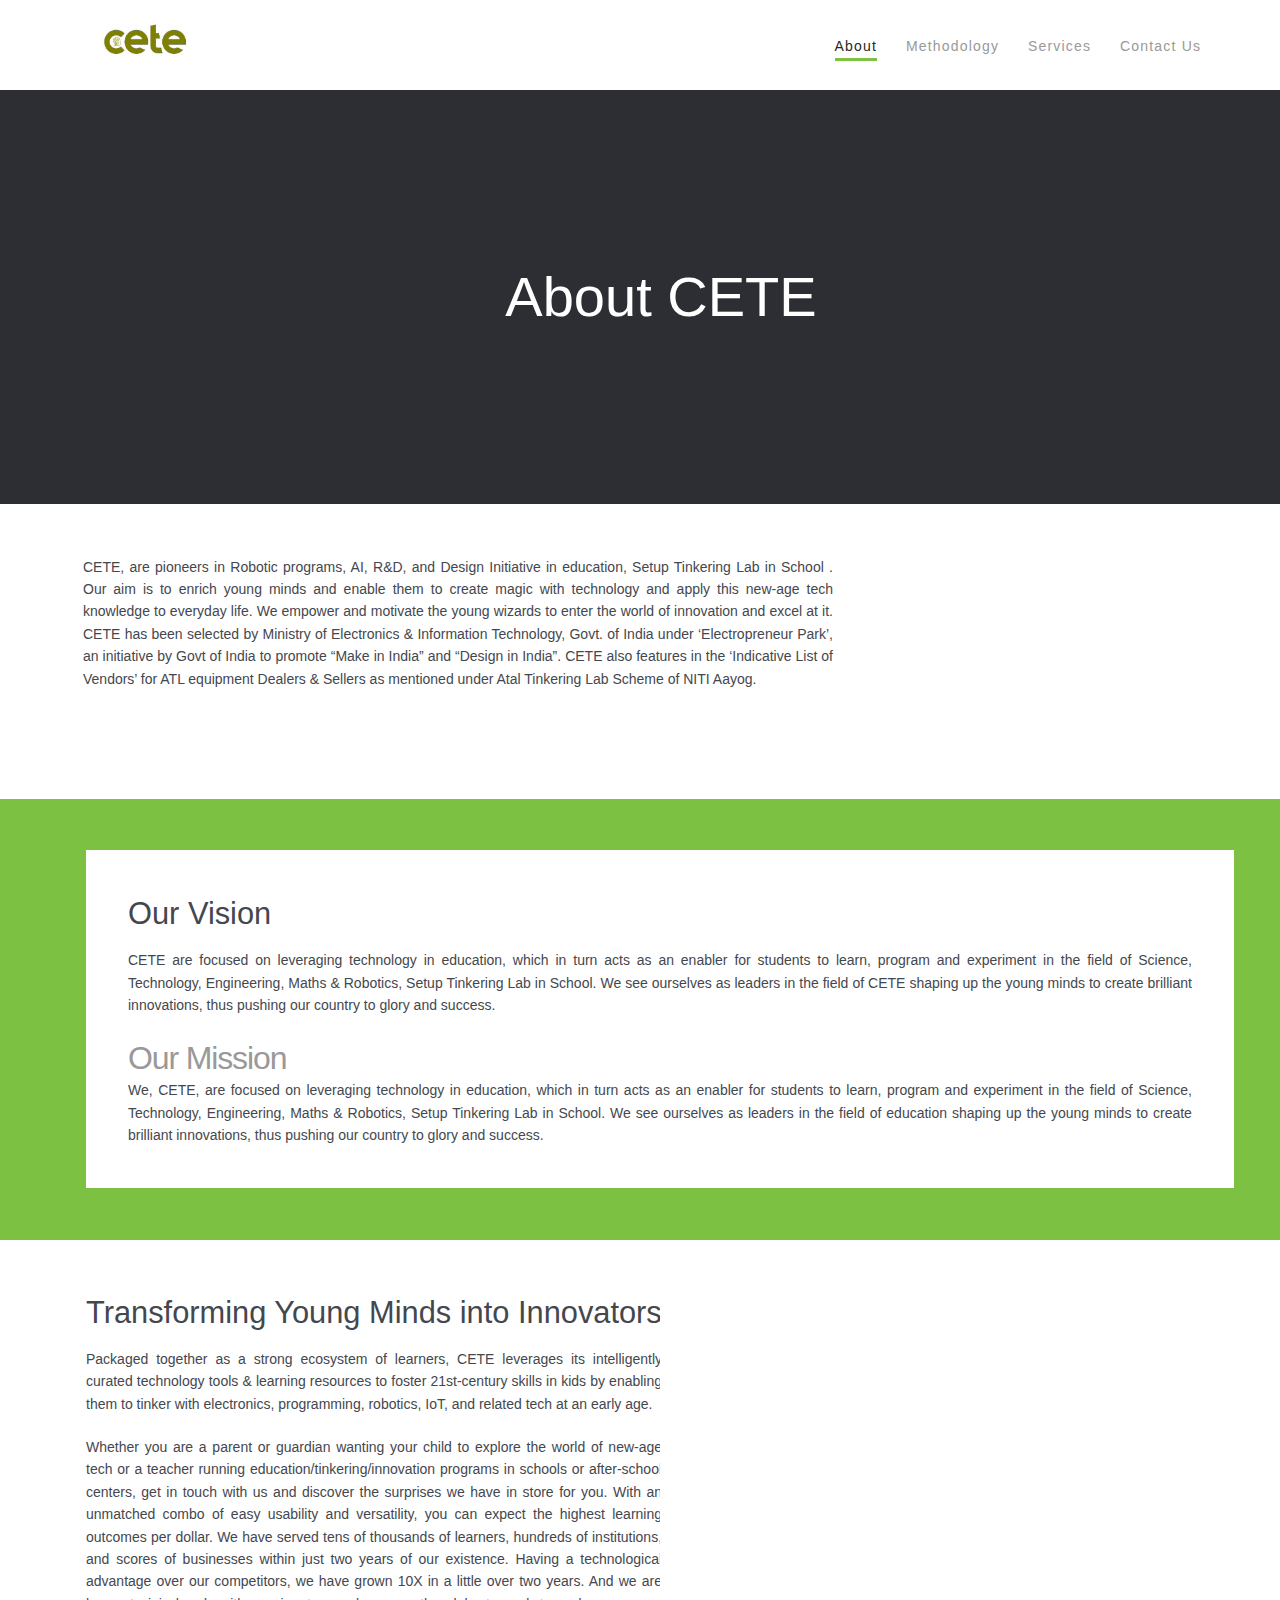
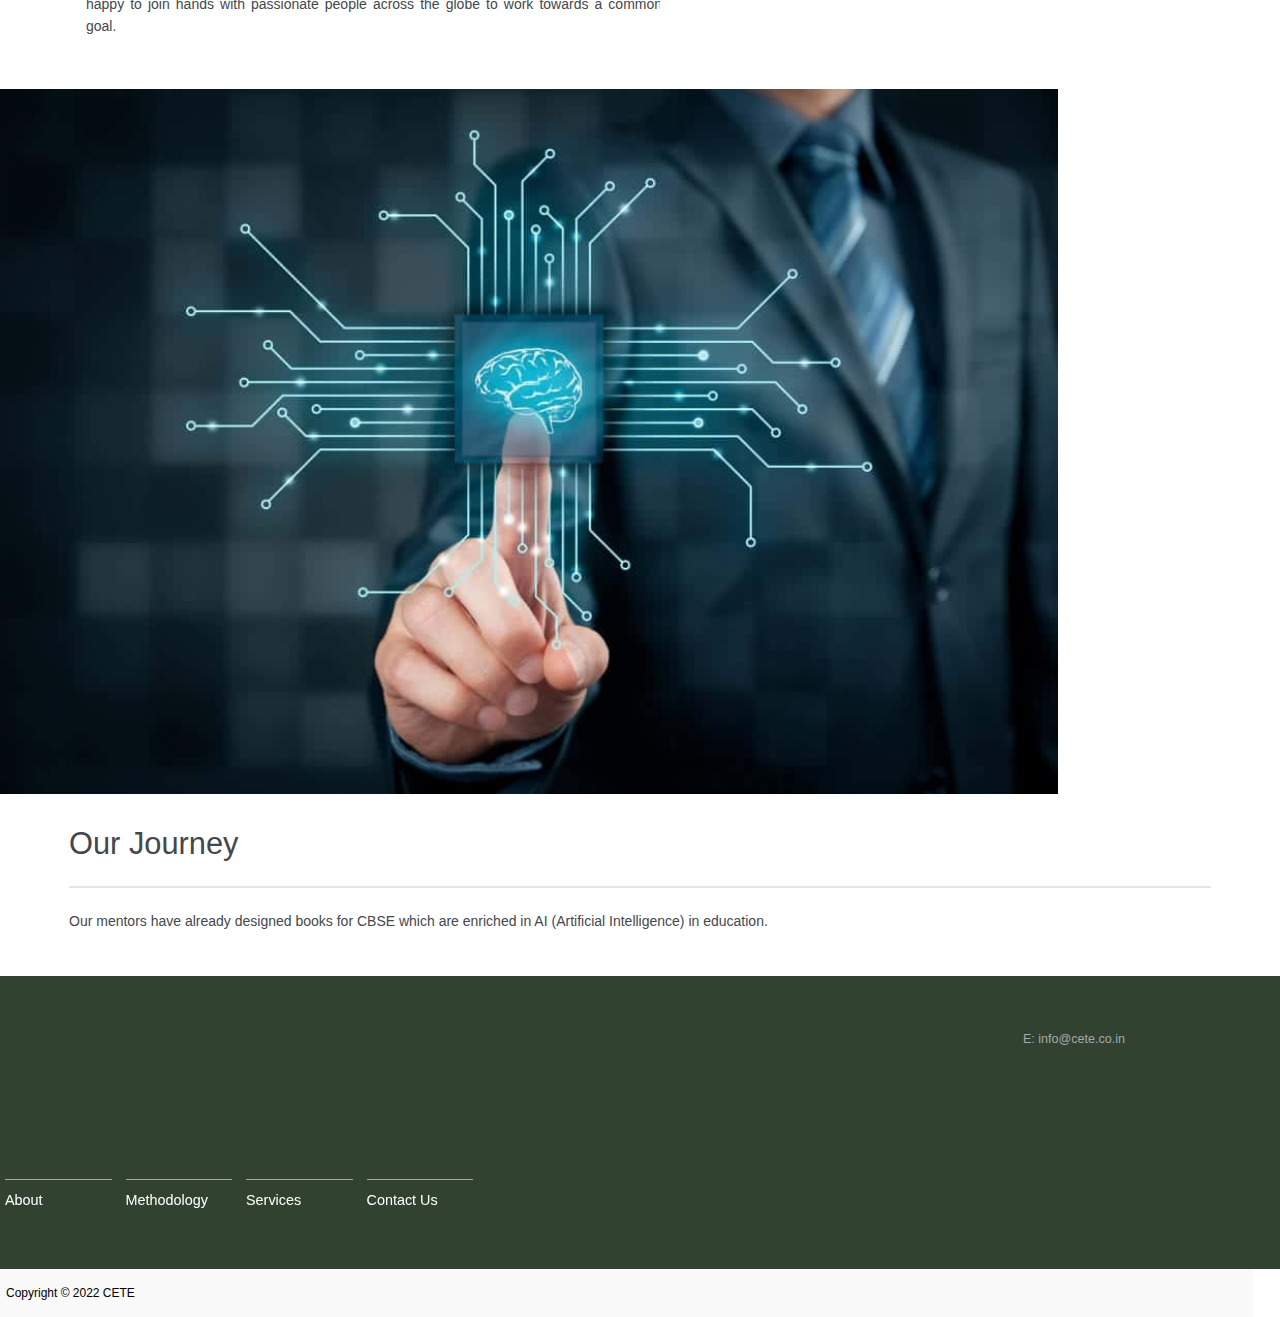
==== commit 6db73fb2: "Add files via upload" ====
--- a/about/index.htm
+++ b/about/index.htm
@@ -145,24 +145,19 @@
 <div class="entry-content content">
 
 
-  <div id="cs-content" class="cs-content"><div class="x-section e45-1 m19-0 m19-1 m19-2 m19-3 m19-4 x-force-full-width  x-padded"><div class="x-row e45-2 m19-a m19-b m19-c m19-d m19-e m19-f m19-g m19-h m19-i"><div class="x-row-inner"><div class="x-col e45-3 m19-s m19-t m19-u m19-v m19-w m19-x"><div class="x-bg" aria-hidden="true"><div class="x-bg-layer-upper-color" style=" background-color: rgba(0, 0, 0, 0.35);"></div></div><div class="x-text x-text-headline e45-4 m19-17 m19-18 m19-19 m19-1a"><div class="x-text-content"><div class="x-text-content-text"><h1 class="x-text-content-text-primary">About CETE</h1></div></div></div></div></div></div></div><div class="x-section e45-5 m19-0 m19-1 m19-4 m19-5"><div class="x-row e45-6 m19-a m19-b m19-d m19-e m19-f m19-h m19-i m19-j"><div class="x-row-inner"><div class="x-col e45-7 m19-v m19-x m19-y m19-z"><div class="x-text e45-8 m19-1f m19-1g m19-1h">CETE, are pioneers in Robotic programs, AI, R&D, and Design Initiative in STEM education, Setup Tinkering Lab in School . Our aim is to enrich young minds and enable them to create magic with technology and apply this new-age tech knowledge to everyday life. We empower and motivate the young wizards to enter the world of innovation and excel at it.
+  <div id="cs-content" class="cs-content"><div class="x-section e45-1 m19-0 m19-1 m19-2 m19-3 m19-4 x-force-full-width  x-padded"><div class="x-row e45-2 m19-a m19-b m19-c m19-d m19-e m19-f m19-g m19-h m19-i"><div class="x-row-inner"><div class="x-col e45-3 m19-s m19-t m19-u m19-v m19-w m19-x"><div class="x-bg" aria-hidden="true"><div class="x-bg-layer-upper-color" style=" background-color: rgba(0, 0, 0, 0.35);"></div></div><div class="x-text x-text-headline e45-4 m19-17 m19-18 m19-19 m19-1a"><div class="x-text-content"><div class="x-text-content-text"><h1 class="x-text-content-text-primary">About CETE</h1></div></div></div></div></div></div></div><div class="x-section e45-5 m19-0 m19-1 m19-4 m19-5"><div class="x-row e45-6 m19-a m19-b m19-d m19-e m19-f m19-h m19-i m19-j"><div class="x-row-inner"><div class="x-col e45-7 m19-v m19-x m19-y m19-z"><div class="x-text e45-8 m19-1f m19-1g m19-1h">CETE, are pioneers in Robotic programs, AI, R&D, and Design Initiative in education, Setup Tinkering Lab in School . Our aim is to enrich young minds and enable them to create magic with technology and apply this new-age tech knowledge to everyday life. We empower and motivate the young wizards to enter the world of innovation and excel at it.
 
     CETE has been selected by Ministry of Electronics & Information Technology, Govt. of India under ‘Electropreneur Park’, an initiative by Govt of India to promote “Make in India” and “Design in India”. CETE also features in the ‘Indicative List of Vendors’ for ATL equipment Dealers & Sellers as mentioned under Atal Tinkering Lab Scheme of NITI Aayog.
 </div></div></div></div></div><div class="x-section e45-9 m19-1 m19-2 m19-4 m19-6 m19-7 x-force-full-width x-padded"><div class="x-row e45-10 m19-a m19-b m19-c m19-d m19-e m19-f m19-g m19-h m19-i"><div class="x-row-inner"><div class="x-col e45-11 m19-s m19-u m19-v m19-x m19-z m19-10 m19-11"></div></div></div></div><div class="x-section e45-13 m19-0 m19-1 m19-4 m19-5  x-hide-lg x-hide-md x-hide-sm x-hide-xl x-hide-xs"><div class="x-row e45-14 m19-a m19-b m19-d m19-e m19-f m19-h m19-i m19-j"><div class="x-row-inner"><div class="x-col e45-15 m19-v m19-x m19-y m19-z"><div class="x-text x-text-headline e45-16 m19-17 m19-18 m19-1a m19-1b m19-1c"><div class="x-text-content"><div class="x-text-content-text"><h3 class="x-text-content-text-primary">Our vision</h3></div></div></div><hr class="x-line e45-17 m19-1n m19-1o"><div class="x-text e45-18 m19-1f m19-1g m19-1h"><p>CETE are focused on leveraging technology in education, which in turn acts as an enabler for students to learn, program and experiment in the field of Science, Technology, Engineering, Maths & Robotics, Setup Tinkering Lab in School. We see ourselves as leaders in the field of CETE shaping up the young minds to create brilliant innovations, thus pushing our country to glory and success.
 </p></div><hr class="x-line e45-19 m19-1o m19-1p"></div></div></div><div class="x-row e45-20 m19-b m19-c m19-d m19-e m19-i m19-k m19-l m19-m"><div class="x-row-inner"><div class="x-col e45-21 m19-v m19-x m19-y m19-z"><span class="x-image e45-22 m19-1k"></span></div><div class="x-col e45-23 m19-v m19-x m19-y m19-z"><div class="x-text x-text-headline e45-24 m19-17 m19-18 m19-1a m19-1b m19-1c"><div class="x-text-content"><div class="x-text-content-text"><h3 class="x-text-content-text-primary">Transforming Young Minds into Innovators</h3></div></div></div><hr class="x-line e45-25 m19-1n m19-1o"><div class="x-text e45-26 m19-1f m19-1g m19-1h"><p>Packaged together as a strong ecosystem of learners, CETE leverages its intelligently curated technology tools & learning resources to foster 21st-century skills in kids by enabling them to tinker with electronics, programming, robotics, IoT, and related tech at an early age.</p>
-<p>Whether you are a parent or guardian wanting your child to explore the world of new-age tech or a teacher running STEM education/tinkering/innovation programs in schools or after-school centers, get in touch with us and discover the surprises we have in store for you. With an unmatched combo of easy usability and versatility, you can expect the highest learning outcomes per dollar.
+<p>Whether you are a parent or guardian wanting your child to explore the world of new-age tech or a teacher running education/tinkering/innovation programs in schools or after-school centers, get in touch with us and discover the surprises we have in store for you. With an unmatched combo of easy usability and versatility, you can expect the highest learning outcomes per dollar.
 
   We have served tens of thousands of learners, hundreds of institutions, and scores of businesses within just two years of our existence. Having a technological advantage over our competitors, we have grown 10X in a little over two years. And we are happy to join hands with passionate people across the globe to work towards a common goal.</p></div></div></div></div></div><div class="x-section e45-27 m19-0 m19-1 m19-4 m19-5 m19-8 x-force-full-width x-rtl"><div class="x-row e45-28 m19-a m19-b m19-d m19-e m19-f m19-h m19-i m19-j m19-n"><div class="x-row-inner"><div class="x-col e45-29 m19-v m19-x m19-y m19-12 m19-13"><div class="x-text x-text-headline e45-30 m19-17 m19-18 m19-1b m19-1c m19-1d"><div class="x-text-content"><div class="x-text-content-text"><h3 class="x-text-content-text-primary">Our Vision</h3></div></div></div><hr class="x-line e45-31 m19-1n m19-1o"><div class="x-text e45-32 m19-1g m19-1h m19-1i"><p>CETE are focused on leveraging technology in education, which in turn acts as an enabler for students to learn, program and experiment in the field of Science, Technology, Engineering, Maths & Robotics, Setup Tinkering Lab in School. We see ourselves as leaders in the field of CETE shaping up the young minds to create brilliant innovations, thus pushing our country to glory and success.<div class="x-text-content"><div class="x-text-content-text"><h3 class="x-text-content-text-primary">Our Mission</h3></div></div>
-  We, CETE, are focused on leveraging technology in education, which in turn acts as an enabler for students to learn, program and experiment in the field of Science, Technology, Engineering, Maths & Robotics, Setup Tinkering Lab in School. We see ourselves as leaders in the field of STEM education shaping up the young minds to create brilliant innovations, thus pushing our country to glory and success.
+  We, CETE, are focused on leveraging technology in education, which in turn acts as an enabler for students to learn, program and experiment in the field of Science, Technology, Engineering, Maths & Robotics, Setup Tinkering Lab in School. We see ourselves as leaders in the field of education shaping up the young minds to create brilliant innovations, thus pushing our country to glory and success.
 </p></div></div></div></div></div><div class="x-section e45-33 m19-0 m19-1 m19-4 m19-5 x-force-full-width x-rtl"><div class="x-row e45-34 m19-a m19-b m19-d m19-f m19-h m19-i m19-j m19-n m19-o"><div class="x-row-inner"><div class="x-col e45-35 m19-s m19-t m19-u m19-v m19-x m19-14"><span class="x-image e45-36 m19-1k m19-1m"></span></div><div class="x-col e45-37 m19-s m19-v m19-x m19-y m19-z m19-13 m19-15"><div class="x-text x-text-headline e45-38 m19-17 m19-18 m19-1b m19-1c m19-1d"><div class="x-text-content"><div class="x-text-content-text"><h3 class="x-text-content-text-primary">Transforming Young Minds into Innovators</h3></div></div></div><hr class="x-line e45-39 m19-1n m19-1o"><div class="x-text e45-40 m19-1f m19-1g m19-1h"><p>Packaged together as a strong ecosystem of learners, CETE leverages its intelligently curated technology tools & learning resources to foster 21st-century skills in kids by enabling them to tinker with electronics, programming, robotics, IoT, and related tech at an early age.</p>
-<p>Whether you are a parent or guardian wanting your child to explore the world of new-age tech or a teacher running STEM education/tinkering/innovation programs in schools or after-school centers, get in touch with us and discover the surprises we have in store for you. With an unmatched combo of easy usability and versatility, you can expect the highest learning outcomes per dollar.
-
-  We have served tens of thousands of learners, hundreds of institutions, and scores of businesses within just two years of our existence. Having a technological advantage over our competitors, we have grown 10X in a little over two years. And we are happy to join hands with passionate people across the globe to work towards a common goal.</p></div></div></div></div></div><div class="x-section e45-41 m19-0 m19-1 m19-2 m19-4 m19-7 x-force-full-width x-padded"><div class="x-row e45-42 m19-a m19-b m19-c m19-d m19-e m19-f m19-g m19-h m19-i"><div class="x-row-inner"><div class="x-col e45-43 m19-s m19-u m19-v m19-x m19-z m19-11 m19-15"><span class="x-image e45-44 m19-1k m19-1l"><img src="../wp-content/uploads/2021/12/6.jpg" width="1920" height="1000" alt="Image" loading="lazy"></span></div></div></div></div><div class="x-section e45-45 m19-0 m19-1 m19-9"><div class="x-row e45-46 m19-b m19-c m19-d m19-e m19-f m19-i m19-k m19-m"><div class="x-row-inner"><div class="x-col e45-47 m19-v m19-x m19-y m19-z"><div class="x-text x-text-headline e45-48 m19-17 m19-18 m19-1b m19-1c m19-1d"><div class="x-text-content"><div class="x-text-content-text"><h3 class="x-text-content-text-primary">Our Journey</h3></div></div></div><hr class="x-line e45-49 m19-1n m19-1o"><ul class="x-nav x-nav-tabs two-up left" data-x-element="tab_nav" data-x-params="{&quot;orientation&quot;:&quot;vertical&quot;}" role="tablist"><li class="x-nav-tabs-item active" role="presentation"><a id="x-legacy-tab-1" aria-selected="true" aria-controls="x-legacy-panel-1" role="tab" data-x-toggle="tab" data-x-toggleable="x-legacy-tab-1" data-x-toggle-group="6243de683bc38">2020</a></li><li class="x-nav-tabs-item" role="presentation"><a id="x-legacy-tab-2" aria-selected="false" aria-controls="x-legacy-panel-2" role="tab" data-x-toggle="tab" data-x-toggleable="x-legacy-tab-2" data-x-toggle-group="6243de683bc38">2018</a></li><li class="x-nav-tabs-item" role="presentation"><a id="x-legacy-tab-3" aria-selected="false" aria-controls="x-legacy-panel-3" role="tab" data-x-toggle="tab" data-x-toggleable="x-legacy-tab-3" data-x-toggle-group="6243de683bc38">2016</a></li><li class="x-nav-tabs-item" role="presentation"><a id="x-legacy-tab-4" aria-selected="false" aria-controls="x-legacy-panel-4" role="tab" data-x-toggle="tab" data-x-toggleable="x-legacy-tab-4" data-x-toggle-group="6243de683bc38">2015</a></li><li class="x-nav-tabs-item" role="presentation"><a id="x-legacy-tab-5" aria-selected="false" aria-controls="x-legacy-panel-5" role="tab" data-x-toggle="tab" data-x-toggleable="x-legacy-tab-5" data-x-toggle-group="6243de683bc38">2014</a></li><li class="x-nav-tabs-item" role="presentation"><a id="x-legacy-tab-6" aria-selected="false" aria-controls="x-legacy-panel-6" role="tab" data-x-toggle="tab" data-x-toggleable="x-legacy-tab-6" data-x-toggle-group="6243de683bc38">2013</a></li><li class="x-nav-tabs-item" role="presentation"><a id="x-legacy-tab-7" aria-selected="false" aria-controls="x-legacy-panel-7" role="tab" data-x-toggle="tab" data-x-toggleable="x-legacy-tab-7" data-x-toggle-group="6243de683bc38">2011</a></li></ul><div class="x-tab-content"><div id="x-legacy-panel-1" class="x-tab-pane active" aria-hidden="false" aria-labelledby="x-legacy-tab-1" role="tabpanel" data-x-toggleable="x-legacy-tab-1">National Expansion of Repair Kopitiam to 15 locations.</div><div id="x-legacy-panel-2" class="x-tab-pane" aria-hidden="true" aria-labelledby="x-legacy-tab-2" role="tabpanel" data-x-toggleable="x-legacy-tab-2">Opened offices in India and Indonesia. Signing of MOU with UNDP for SDG Corporate Innovation Lab</div><div id="x-legacy-panel-3" class="x-tab-pane" aria-hidden="true" aria-labelledby="x-legacy-tab-3" role="tabpanel" data-x-toggleable="x-legacy-tab-3">Launch of Community Lab@UWCSEA, the first maker space to offer electro-mechanical prototyping services
-</div><div id="x-legacy-panel-4" class="x-tab-pane" aria-hidden="true" aria-labelledby="x-legacy-tab-4" role="tabpanel" data-x-toggleable="x-legacy-tab-4">Awarded President’s Challenge Youth Social Enterprise of the Year.
-</div><div id="x-legacy-panel-5" class="x-tab-pane" aria-hidden="true" aria-labelledby="x-legacy-tab-5" role="tabpanel" data-x-toggleable="x-legacy-tab-5">Set up Prototyping Lab @ National Design Centre, Singapore
-</div><div id="x-legacy-panel-6" class="x-tab-pane" aria-hidden="true" aria-labelledby="x-legacy-tab-6" role="tabpanel" data-x-toggleable="x-legacy-tab-6">Introduced the concept of hardware hackathons to Singapore. CETE has since organised more than 45 such events for clients like Nanyang Technological University, A*STAR, DesignSingapore Council, Nippon Closures and the Ministry of Defence.
-</div><div id="x-legacy-panel-7" class="x-tab-pane" aria-hidden="true" aria-labelledby="x-legacy-tab-7" role="tabpanel" data-x-toggleable="x-legacy-tab-7">CETE Founded in Singapore. First makerspace in Singapore. 
-</div></div></div></div></div><div class="x-col e45-86 m19-v m19-x m19-y m19-z"></div><div class="x-col e45-87 m19-v m19-x m19-y m19-z"></div></div></div></div></div></div></div></div>
+<p>Whether you are a parent or guardian wanting your child to explore the world of new-age tech or a teacher running education/tinkering/innovation programs in schools or after-school centers, get in touch with us and discover the surprises we have in store for you. With an unmatched combo of easy usability and versatility, you can expect the highest learning outcomes per dollar.
+
+  We have served tens of thousands of learners, hundreds of institutions, and scores of businesses within just two years of our existence. Having a technological advantage over our competitors, we have grown 10X in a little over two years. And we are happy to join hands with passionate people across the globe to work towards a common goal.</p></div></div></div></div></div><div class="x-section e45-41 m19-0 m19-1 m19-2 m19-4 m19-7 x-force-full-width x-padded"><div class="x-row e45-42 m19-a m19-b m19-c m19-d m19-e m19-f m19-g m19-h m19-i"><div class="x-row-inner"><div class="x-col e45-43 m19-s m19-u m19-v m19-x m19-z m19-11 m19-15"><span class="x-image e45-44 m19-1k m19-1l"><img src="../wp-content/uploads/2021/12/6.jpg" width="1920" height="1000" alt="Image" loading="lazy"></span></div></div></div></div><div class="x-section e45-45 m19-0 m19-1 m19-9"><div class="x-row e45-46 m19-b m19-c m19-d m19-e m19-f m19-i m19-k m19-m"><div class="x-row-inner"><div class="x-col e45-47 m19-v m19-x m19-y m19-z"><div class="x-text x-text-headline e45-48 m19-17 m19-18 m19-1b m19-1c m19-1d"><div class="x-text-content"><div class="x-text-content-text"><h3 class="x-text-content-text-primary">Our Journey</h3></div></div></div><hr>Our mentors have already designed books for CBSE which are enriched in AI (Artificial Intelligence) in education.</div></div></div></div></div></div></div>
   
 
 </div>
@@ -186,7 +181,7 @@
                         </div></div><div id="field_2_2" class="gfield gform_validation_container field_sublabel_below field_description_below gfield_visibility_visible"><label class='gfield_label' for='input_2_2'>Phone</label><div class='ginput_container'><input name='input_2' id='input_2_2' type='text' value='' autocomplete='new-password'></div></div></div></div>
        
                         </form>
-                        </div></div></div></div></div></div></div><style> .m1o-0.x-section{margin-top:0px;margin-right:0px;margin-bottom:0px;margin-left:0px;border:0;padding-top:0px;padding-right:0px;padding-bottom:0px;padding-left:0px;z-index:1;}.m1o-1.x-row{z-index:auto;margin-right:auto;margin-left:auto;border:0;padding-top:1px;padding-right:1px;padding-bottom:1px;padding-left:1px;font-size:1em;}.m1o-1 > .x-row-inner{flex-direction:row;justify-content:flex-start;align-items:stretch;align-content:stretch;margin-top:calc(((0rem / 2) + 1px) * -1);margin-right:calc(((0rem / 2) + 1px) * -1);margin-bottom:calc(((0rem / 2) + 1px) * -1);margin-left:calc(((0rem / 2) + 1px) * -1);}.m1o-1 > .x-row-inner > *{flex-grow:1;}.m1o-1 > .x-row-inner > *:nth-child(1n - 0) {flex-basis:calc(100% - 0px);}.m1o-2.x-col{z-index:auto;border:0;font-size:1em;}.m1o-3.x-text{border:0;font-size:1em;}.m1o-3.x-text .x-text-content-text-primary{font-family:inherit;font-size:1.8em;font-style:normal;font-weight:400;line-height:1.4;letter-spacing:0em;text-transform:none;color:#fefeff;}.m1o-4{margin-top:15px;margin-right:0px;margin-bottom:0px;margin-left:0px;}</style><style></style><style></style></div><div class="x-col e41-5 m15-9 m15-a m15-b m15-c"><div class="cs-content x-global-block x-global-block-58 e41-6"><div class="x-section e58-1 m1m-0"><div class="x-row e58-2 m1m-1"><div class="x-row-inner"><div class="x-col e58-3 m1m-2"><div class="x-text e58-4 m1m-3"><p>E:&nbsp;<a href="mailto:info@cete.co.in">info@cete.com</a></p></div></div></div></div></div></div><style> .m1m-0.x-section{margin-top:0px;margin-right:0px;margin-bottom:0px;margin-left:0px;border:0;padding-top:0px;padding-right:0px;padding-bottom:0px;padding-left:0px;z-index:1;}.m1m-1.x-row{z-index:auto;margin-top:0px;margin-right:auto;margin-bottom:0px;margin-left:auto;border:0;padding-top:1px;padding-right:1px;padding-bottom:1px;padding-left:1px;font-size:1em;}.m1m-1 > .x-row-inner{flex-direction:row;justify-content:flex-start;align-items:stretch;align-content:stretch;margin-top:calc(((1rem / 2) + 1px) * -1);margin-right:calc(((1rem / 2) + 1px) * -1);margin-bottom:calc(((1rem / 2) + 1px) * -1);margin-left:calc(((1rem / 2) + 1px) * -1);}.m1m-1 > .x-row-inner > *{flex-grow:1;margin-top:calc(1rem / 2);margin-bottom:calc(1rem / 2);margin-right:calc(1rem / 2);margin-left:calc(1rem / 2);}.m1m-1 > .x-row-inner > *:nth-child(1n - 0) {flex-basis:calc(100% - 1rem);}.m1m-2.x-col{z-index:auto;border:0;font-size:1em;}.m1m-3.x-text{border:0;font-family:inherit;font-size:calc( 10px + 0.2vw );font-style:normal;font-weight:400;line-height:2.5;letter-spacing:0em;text-align:right;text-transform:none;color:rgba(0,0,0,1);}.m1m-3.x-text > :first-child{margin-top:0;}.m1m-3.x-text > :last-child{margin-bottom:0;}</style><style></style><style></style></div></div></div><div class="x-row e41-7 m15-3 m15-6 m15-7"><div class="x-row-inner"><div class="x-col e41-8 m15-9 m15-a"><hr class="x-line e41-9 m15-f"><a class="x-anchor x-anchor-button e41-10 m15-g m15-h m15-i" tabindex="0" href="about/index.htm"><div class="x-anchor-content"><div class="x-anchor-text"><span class="x-anchor-text-primary">About</span></div></div></a></div><div class="x-col e41-11 m15-9 m15-a"><hr class="x-line e41-12 m15-f"><a class="x-anchor x-anchor-button e41-13 m15-g m15-h m15-i" tabindex="0" href="methodology/index.htm"><div class="x-anchor-content"><div class="x-anchor-text"><span class="x-anchor-text-primary">Methodology</span></div></div></a></div><div class="x-col e41-14 m15-9 m15-a"><hr class="x-line e41-15 m15-f"><a class="x-anchor x-anchor-button e41-16 m15-g m15-h m15-i" tabindex="0" href="services/index.htm"><div class="x-anchor-content"><div class="x-anchor-text"><span class="x-anchor-text-primary">Services</span></div></div></a></div><div class="x-col e41-17 m15-9 m15-a"><hr class="x-line e41-18 m15-f"><a class="x-anchor x-anchor-button e41-19 m15-g m15-h m15-j" tabindex="0" href="contact/index.htm"><div class="x-anchor-content"><div class="x-anchor-text"><span class="x-anchor-text-primary">Contact Us</span></div></div></a></div></div></div></div><div class="x-section e41-20 m15-0 m15-2 x-force-full-width x-rtl" style="left:0 !important"><div class="x-row e41-21 m15-3 m15-5 m15-7 m15-8"><div class="x-row-inner"><div class="x-col e41-22 m15-9 m15-d"><div class="x-text e41-23 m15-l"><p>Copyright © 2022 CETE</p> </div></div></a></div></div></div></div></div><style> .m15-0.x-section{margin-top:0px;margin-right:0px;margin-bottom:0px;margin-left:0px;border:0;font-size:16px;z-index:1;}.m15-1.x-section{padding-top:3em;padding-right:1em;padding-bottom:3em;padding-left:1em;background-color:#314231;}.m15-2.x-section{padding-top:0px;padding-right:0px;padding-bottom:0px;padding-left:0px;}.m15-3.x-row{z-index:auto;margin-right:auto;margin-left:auto;border:0;}.m15-3 > .x-row-inner{flex-direction:row;align-items:stretch;align-content:stretch;}.m15-4.x-row{max-width:1120px;}.m15-4 > .x-row-inner{justify-content:space-between;margin-top:calc(((1em / 2) + 1px) * -1);margin-right:calc(((1em / 2) + 1px) * -1);margin-bottom:calc(((1em / 2) + 1px) * -1);margin-left:calc(((1em / 2) + 1px) * -1);}.m15-4 > .x-row-inner > *{margin-top:calc(1em / 2);margin-bottom:calc(1em / 2);margin-right:calc(1em / 2);margin-left:calc(1em / 2);}.m15-4 > .x-row-inner > *:nth-child(1n - 0) {flex-basis:calc(100% - 1em);}.m15-5.x-row{padding-top:1px;padding-right:1px;padding-bottom:1px;padding-left:1px;font-size:1em;}.m15-6.x-row{max-width:950px;margin-top:0px;margin-bottom:0px;padding-top:8em;padding-right:0px;padding-bottom:0px;padding-left:0px;font-size:0.9em;}.m15-6 > .x-row-inner{margin-top:calc((2rem / 2) * -1);margin-right:calc((1rem / 2) * -1);margin-bottom:calc((2rem / 2) * -1);margin-left:calc((1rem / 2) * -1);}.m15-6 > .x-row-inner > *{margin-top:calc(2rem / 2);margin-bottom:calc(2rem / 2);margin-right:calc(1rem / 2);margin-left:calc(1rem / 2);}.m15-6 > .x-row-inner > *:nth-child(1n - 0) {flex-basis:calc(100% - 1rem);}.m15-7 > .x-row-inner{justify-content:flex-start;}.m15-8.x-row{max-width:1170px;}.m15-8 > .x-row-inner{margin-top:calc(((-0.15rem / 2) + 1px) * -1);margin-right:calc(((4% / 2) + 1px) * -1);margin-bottom:calc(((-0.15rem / 2) + 1px) * -1);margin-left:calc(((4% / 2) + 1px) * -1);}.m15-8 > .x-row-inner > *{margin-top:calc(-0.15rem / 2);margin-bottom:calc(-0.15rem / 2);margin-right:calc(4% / 2);margin-left:calc(4% / 2);}.m15-8 > .x-row-inner > *:nth-child(1n - 0) {flex-basis:calc(100% - 4%);}.m15-9.x-col{z-index:auto;border:0;font-size:1em;}.m15-b.x-col{display:flex;flex-wrap:wrap;}.m15-c.x-col{flex-direction:column;justify-content:flex-start;align-items:flex-end;align-content:flex-end;}.m15-d.x-col{padding-top:1em;padding-right:0px;padding-bottom:1em;padding-left:0px;}.m15-e.x-col{flex-direction:row;justify-content:flex-end;align-items:center;align-content:center;}.m15-f{width:100%;max-width:none;border-top-width:1px;border-right-width:0;border-bottom-width:0;border-left-width:0;border-top-style:solid;border-right-style:solid;border-bottom-style:solid;border-left-style:solid;border-top-color:#a7a8ad;border-right-color:#a7a8ad;border-bottom-color:#a7a8ad;border-left-color:#a7a8ad;font-size:1em;}.m15-g.x-anchor {margin-top:5px;margin-right:5px;margin-bottom:5px;margin-left:0em;}.m15-g.x-anchor .x-anchor-content {padding-top:0.575em;padding-right:0.85em;padding-bottom:0.575em;padding-left:0em;}.m15-g.x-anchor .x-anchor-text-primary {font-family:inherit;font-size:1em;font-style:normal;font-weight:400;line-height:1;color:rgb(255,255,255);}.m15-g.x-anchor:hover .x-anchor-text-primary,.m15-g.x-anchor[class*="active"] .x-anchor-text-primary,[data-x-effect-provider*="colors"]:hover .m15-g.x-anchor .x-anchor-text-primary {color:rgba(253,253,253,0.5);}.m15-h.x-anchor {border:0;font-size:1em;background-color:transparent;}.m15-h.x-anchor .x-anchor-content {flex-direction:row;justify-content:center;align-items:center;}.m15-j.x-anchor {border-top-left-radius:-0.15em;border-top-right-radius:-0.15em;border-bottom-right-radius:-0.15em;border-bottom-left-radius:-0.15em;}.m15-k.x-anchor {width:1.5em;height:1.5em;}.m15-k.x-anchor:hover,.m15-k.x-anchor[class*="active"],[data-x-effect-provider*="colors"]:hover .m15-k.x-anchor {background-color:rgba(255,255,255,1);}.m15-k.x-anchor .x-graphic-icon {font-size:1em;width:auto;border:0;color:rgba(0,0,0,1);}.m15-k.x-anchor:hover .x-graphic-icon,.m15-k.x-anchor[class*="active"] .x-graphic-icon,[data-x-effect-provider*="colors"]:hover .m15-k.x-anchor .x-graphic-icon {color:#3b5998;}.m15-l.x-text{border:0;font-family:inherit;font-size:0.75em;font-style:normal;font-weight:500;line-height:1.4;letter-spacing:0em;text-transform:none;color:rgba(0,0,0,1);}.m15-l.x-text > :first-child{margin-top:0;}.m15-l.x-text > :last-child{margin-bottom:0;}@media screen and (min-width:480px){.m15-6 > .x-row-inner > *:nth-child(2n - 1) {flex-basis:calc(50% - 1rem);}.m15-6 > .x-row-inner > *:nth-child(2n - 0) {flex-basis:calc(50% - 1rem);}}@media screen and (min-width:767px){.m15-6 > .x-row-inner > *:nth-child(7n - 6) {flex-basis:calc(14% - 1rem);}.m15-6 > .x-row-inner > *:nth-child(7n - 5) {flex-basis:calc(14% - 1rem);}.m15-6 > .x-row-inner > *:nth-child(7n - 4) {flex-basis:calc(14% - 1rem);}.m15-6 > .x-row-inner > *:nth-child(7n - 3) {flex-basis:calc(14% - 1rem);}.m15-6 > .x-row-inner > *:nth-child(7n - 2) {flex-basis:calc(14% - 1rem);}.m15-6 > .x-row-inner > *:nth-child(7n - 1) {flex-basis:calc(14% - 1rem);}.m15-6 > .x-row-inner > *:nth-child(7n - 0) {flex-basis:calc(14% - 1rem);}.m15-8 > .x-row-inner > *:nth-child(2n - 1) {flex-basis:calc(49.06% - 4%);}.m15-8 > .x-row-inner > *:nth-child(2n - 0) {flex-basis:calc(50.94% - 4%);}}@media screen and (min-width:979px){.m15-4 > .x-row-inner > *:nth-child(2n - 1) {flex-basis:calc(50% - 1em);}.m15-4 > .x-row-inner > *:nth-child(2n - 0) {flex-basis:calc(50% - 1em);}}@media screen and (min-width:1200px){.m15-6 > .x-row-inner > *:nth-child(1n - 0) {flex-basis:calc(12.5% - 1rem);}}</style><style>@media (min-width:1170px){.e41-1{width:calc(100% + 3em);}}.e41-2{margin-left:0 !important;}@media ( max-width:979px ){.e41-5.x-col{align-items:flex-start;align-content:flex-start;}}.e41-6 .x-text,.e41-6 a{color:#a7a8ad !important;}.e41-7{margin-left:0 !important;}.e41-21{margin-left:0 !important;}@media ( max-width:767px ){.e41-22.x-col{align-items:center;align-content:center;justify-content:center;text-align:center;}}@media ( max-width:767px ){.e41-24.x-col{align-items:center;align-content:center;justify-content:center;}}.e41-25 .x-hr{border-color:#45444a;width:23px;display:inline-block;margin:4px 10px 4px 4px !important;}.e41-25 .x-icon{color:#45444a;padding:0px 5px;}</style><style></style>
+                        </div></div></div></div></div></div></div><style> .m1o-0.x-section{margin-top:0px;margin-right:0px;margin-bottom:0px;margin-left:0px;border:0;padding-top:0px;padding-right:0px;padding-bottom:0px;padding-left:0px;z-index:1;}.m1o-1.x-row{z-index:auto;margin-right:auto;margin-left:auto;border:0;padding-top:1px;padding-right:1px;padding-bottom:1px;padding-left:1px;font-size:1em;}.m1o-1 > .x-row-inner{flex-direction:row;justify-content:flex-start;align-items:stretch;align-content:stretch;margin-top:calc(((0rem / 2) + 1px) * -1);margin-right:calc(((0rem / 2) + 1px) * -1);margin-bottom:calc(((0rem / 2) + 1px) * -1);margin-left:calc(((0rem / 2) + 1px) * -1);}.m1o-1 > .x-row-inner > *{flex-grow:1;}.m1o-1 > .x-row-inner > *:nth-child(1n - 0) {flex-basis:calc(100% - 0px);}.m1o-2.x-col{z-index:auto;border:0;font-size:1em;}.m1o-3.x-text{border:0;font-size:1em;}.m1o-3.x-text .x-text-content-text-primary{font-family:inherit;font-size:1.8em;font-style:normal;font-weight:400;line-height:1.4;letter-spacing:0em;text-transform:none;color:#fefeff;}.m1o-4{margin-top:15px;margin-right:0px;margin-bottom:0px;margin-left:0px;}</style><style></style><style></style></div><div class="x-col e41-5 m15-9 m15-a m15-b m15-c"><div class="cs-content x-global-block x-global-block-58 e41-6"><div class="x-section e58-1 m1m-0"><div class="x-row e58-2 m1m-1"><div class="x-row-inner"><div class="x-col e58-3 m1m-2"><div class="x-text e58-4 m1m-3"><p>E:&nbsp;<a href="mailto:info@cete.co.in">info@cete.co.in</a></p></div></div></div></div></div></div><style> .m1m-0.x-section{margin-top:0px;margin-right:0px;margin-bottom:0px;margin-left:0px;border:0;padding-top:0px;padding-right:0px;padding-bottom:0px;padding-left:0px;z-index:1;}.m1m-1.x-row{z-index:auto;margin-top:0px;margin-right:auto;margin-bottom:0px;margin-left:auto;border:0;padding-top:1px;padding-right:1px;padding-bottom:1px;padding-left:1px;font-size:1em;}.m1m-1 > .x-row-inner{flex-direction:row;justify-content:flex-start;align-items:stretch;align-content:stretch;margin-top:calc(((1rem / 2) + 1px) * -1);margin-right:calc(((1rem / 2) + 1px) * -1);margin-bottom:calc(((1rem / 2) + 1px) * -1);margin-left:calc(((1rem / 2) + 1px) * -1);}.m1m-1 > .x-row-inner > *{flex-grow:1;margin-top:calc(1rem / 2);margin-bottom:calc(1rem / 2);margin-right:calc(1rem / 2);margin-left:calc(1rem / 2);}.m1m-1 > .x-row-inner > *:nth-child(1n - 0) {flex-basis:calc(100% - 1rem);}.m1m-2.x-col{z-index:auto;border:0;font-size:1em;}.m1m-3.x-text{border:0;font-family:inherit;font-size:calc( 10px + 0.2vw );font-style:normal;font-weight:400;line-height:2.5;letter-spacing:0em;text-align:right;text-transform:none;color:rgba(0,0,0,1);}.m1m-3.x-text > :first-child{margin-top:0;}.m1m-3.x-text > :last-child{margin-bottom:0;}</style><style></style><style></style></div></div></div><div class="x-row e41-7 m15-3 m15-6 m15-7"><div class="x-row-inner"><div class="x-col e41-8 m15-9 m15-a"><hr class="x-line e41-9 m15-f"><a class="x-anchor x-anchor-button e41-10 m15-g m15-h m15-i" tabindex="0" href="about/index.htm"><div class="x-anchor-content"><div class="x-anchor-text"><span class="x-anchor-text-primary">About</span></div></div></a></div><div class="x-col e41-11 m15-9 m15-a"><hr class="x-line e41-12 m15-f"><a class="x-anchor x-anchor-button e41-13 m15-g m15-h m15-i" tabindex="0" href="methodology/index.htm"><div class="x-anchor-content"><div class="x-anchor-text"><span class="x-anchor-text-primary">Methodology</span></div></div></a></div><div class="x-col e41-14 m15-9 m15-a"><hr class="x-line e41-15 m15-f"><a class="x-anchor x-anchor-button e41-16 m15-g m15-h m15-i" tabindex="0" href="services/index.htm"><div class="x-anchor-content"><div class="x-anchor-text"><span class="x-anchor-text-primary">Services</span></div></div></a></div><div class="x-col e41-17 m15-9 m15-a"><hr class="x-line e41-18 m15-f"><a class="x-anchor x-anchor-button e41-19 m15-g m15-h m15-j" tabindex="0" href="contact/index.htm"><div class="x-anchor-content"><div class="x-anchor-text"><span class="x-anchor-text-primary">Contact Us</span></div></div></a></div></div></div></div><div class="x-section e41-20 m15-0 m15-2 x-force-full-width x-rtl" style="left:0 !important"><div class="x-row e41-21 m15-3 m15-5 m15-7 m15-8"><div class="x-row-inner"><div class="x-col e41-22 m15-9 m15-d"><div class="x-text e41-23 m15-l"><p>Copyright © 2022 CETE</p> </div></div></a></div></div></div></div></div><style> .m15-0.x-section{margin-top:0px;margin-right:0px;margin-bottom:0px;margin-left:0px;border:0;font-size:16px;z-index:1;}.m15-1.x-section{padding-top:3em;padding-right:1em;padding-bottom:3em;padding-left:1em;background-color:#314231;}.m15-2.x-section{padding-top:0px;padding-right:0px;padding-bottom:0px;padding-left:0px;}.m15-3.x-row{z-index:auto;margin-right:auto;margin-left:auto;border:0;}.m15-3 > .x-row-inner{flex-direction:row;align-items:stretch;align-content:stretch;}.m15-4.x-row{max-width:1120px;}.m15-4 > .x-row-inner{justify-content:space-between;margin-top:calc(((1em / 2) + 1px) * -1);margin-right:calc(((1em / 2) + 1px) * -1);margin-bottom:calc(((1em / 2) + 1px) * -1);margin-left:calc(((1em / 2) + 1px) * -1);}.m15-4 > .x-row-inner > *{margin-top:calc(1em / 2);margin-bottom:calc(1em / 2);margin-right:calc(1em / 2);margin-left:calc(1em / 2);}.m15-4 > .x-row-inner > *:nth-child(1n - 0) {flex-basis:calc(100% - 1em);}.m15-5.x-row{padding-top:1px;padding-right:1px;padding-bottom:1px;padding-left:1px;font-size:1em;}.m15-6.x-row{max-width:950px;margin-top:0px;margin-bottom:0px;padding-top:8em;padding-right:0px;padding-bottom:0px;padding-left:0px;font-size:0.9em;}.m15-6 > .x-row-inner{margin-top:calc((2rem / 2) * -1);margin-right:calc((1rem / 2) * -1);margin-bottom:calc((2rem / 2) * -1);margin-left:calc((1rem / 2) * -1);}.m15-6 > .x-row-inner > *{margin-top:calc(2rem / 2);margin-bottom:calc(2rem / 2);margin-right:calc(1rem / 2);margin-left:calc(1rem / 2);}.m15-6 > .x-row-inner > *:nth-child(1n - 0) {flex-basis:calc(100% - 1rem);}.m15-7 > .x-row-inner{justify-content:flex-start;}.m15-8.x-row{max-width:1170px;}.m15-8 > .x-row-inner{margin-top:calc(((-0.15rem / 2) + 1px) * -1);margin-right:calc(((4% / 2) + 1px) * -1);margin-bottom:calc(((-0.15rem / 2) + 1px) * -1);margin-left:calc(((4% / 2) + 1px) * -1);}.m15-8 > .x-row-inner > *{margin-top:calc(-0.15rem / 2);margin-bottom:calc(-0.15rem / 2);margin-right:calc(4% / 2);margin-left:calc(4% / 2);}.m15-8 > .x-row-inner > *:nth-child(1n - 0) {flex-basis:calc(100% - 4%);}.m15-9.x-col{z-index:auto;border:0;font-size:1em;}.m15-b.x-col{display:flex;flex-wrap:wrap;}.m15-c.x-col{flex-direction:column;justify-content:flex-start;align-items:flex-end;align-content:flex-end;}.m15-d.x-col{padding-top:1em;padding-right:0px;padding-bottom:1em;padding-left:0px;}.m15-e.x-col{flex-direction:row;justify-content:flex-end;align-items:center;align-content:center;}.m15-f{width:100%;max-width:none;border-top-width:1px;border-right-width:0;border-bottom-width:0;border-left-width:0;border-top-style:solid;border-right-style:solid;border-bottom-style:solid;border-left-style:solid;border-top-color:#a7a8ad;border-right-color:#a7a8ad;border-bottom-color:#a7a8ad;border-left-color:#a7a8ad;font-size:1em;}.m15-g.x-anchor {margin-top:5px;margin-right:5px;margin-bottom:5px;margin-left:0em;}.m15-g.x-anchor .x-anchor-content {padding-top:0.575em;padding-right:0.85em;padding-bottom:0.575em;padding-left:0em;}.m15-g.x-anchor .x-anchor-text-primary {font-family:inherit;font-size:1em;font-style:normal;font-weight:400;line-height:1;color:rgb(255,255,255);}.m15-g.x-anchor:hover .x-anchor-text-primary,.m15-g.x-anchor[class*="active"] .x-anchor-text-primary,[data-x-effect-provider*="colors"]:hover .m15-g.x-anchor .x-anchor-text-primary {color:rgba(253,253,253,0.5);}.m15-h.x-anchor {border:0;font-size:1em;background-color:transparent;}.m15-h.x-anchor .x-anchor-content {flex-direction:row;justify-content:center;align-items:center;}.m15-j.x-anchor {border-top-left-radius:-0.15em;border-top-right-radius:-0.15em;border-bottom-right-radius:-0.15em;border-bottom-left-radius:-0.15em;}.m15-k.x-anchor {width:1.5em;height:1.5em;}.m15-k.x-anchor:hover,.m15-k.x-anchor[class*="active"],[data-x-effect-provider*="colors"]:hover .m15-k.x-anchor {background-color:rgba(255,255,255,1);}.m15-k.x-anchor .x-graphic-icon {font-size:1em;width:auto;border:0;color:rgba(0,0,0,1);}.m15-k.x-anchor:hover .x-graphic-icon,.m15-k.x-anchor[class*="active"] .x-graphic-icon,[data-x-effect-provider*="colors"]:hover .m15-k.x-anchor .x-graphic-icon {color:#3b5998;}.m15-l.x-text{border:0;font-family:inherit;font-size:0.75em;font-style:normal;font-weight:500;line-height:1.4;letter-spacing:0em;text-transform:none;color:rgba(0,0,0,1);}.m15-l.x-text > :first-child{margin-top:0;}.m15-l.x-text > :last-child{margin-bottom:0;}@media screen and (min-width:480px){.m15-6 > .x-row-inner > *:nth-child(2n - 1) {flex-basis:calc(50% - 1rem);}.m15-6 > .x-row-inner > *:nth-child(2n - 0) {flex-basis:calc(50% - 1rem);}}@media screen and (min-width:767px){.m15-6 > .x-row-inner > *:nth-child(7n - 6) {flex-basis:calc(14% - 1rem);}.m15-6 > .x-row-inner > *:nth-child(7n - 5) {flex-basis:calc(14% - 1rem);}.m15-6 > .x-row-inner > *:nth-child(7n - 4) {flex-basis:calc(14% - 1rem);}.m15-6 > .x-row-inner > *:nth-child(7n - 3) {flex-basis:calc(14% - 1rem);}.m15-6 > .x-row-inner > *:nth-child(7n - 2) {flex-basis:calc(14% - 1rem);}.m15-6 > .x-row-inner > *:nth-child(7n - 1) {flex-basis:calc(14% - 1rem);}.m15-6 > .x-row-inner > *:nth-child(7n - 0) {flex-basis:calc(14% - 1rem);}.m15-8 > .x-row-inner > *:nth-child(2n - 1) {flex-basis:calc(49.06% - 4%);}.m15-8 > .x-row-inner > *:nth-child(2n - 0) {flex-basis:calc(50.94% - 4%);}}@media screen and (min-width:979px){.m15-4 > .x-row-inner > *:nth-child(2n - 1) {flex-basis:calc(50% - 1em);}.m15-4 > .x-row-inner > *:nth-child(2n - 0) {flex-basis:calc(50% - 1em);}}@media screen and (min-width:1200px){.m15-6 > .x-row-inner > *:nth-child(1n - 0) {flex-basis:calc(12.5% - 1rem);}}</style><style>@media (min-width:1170px){.e41-1{width:calc(100% + 3em);}}.e41-2{margin-left:0 !important;}@media ( max-width:979px ){.e41-5.x-col{align-items:flex-start;align-content:flex-start;}}.e41-6 .x-text,.e41-6 a{color:#a7a8ad !important;}.e41-7{margin-left:0 !important;}.e41-21{margin-left:0 !important;}@media ( max-width:767px ){.e41-22.x-col{align-items:center;align-content:center;justify-content:center;text-align:center;}}@media ( max-width:767px ){.e41-24.x-col{align-items:center;align-content:center;justify-content:center;}}.e41-25 .x-hr{border-color:#45444a;width:23px;display:inline-block;margin:4px 10px 4px 4px !important;}.e41-25 .x-icon{color:#45444a;padding:0px 5px;}</style><style></style>
 </div>
 		</div></div>
     </div>
